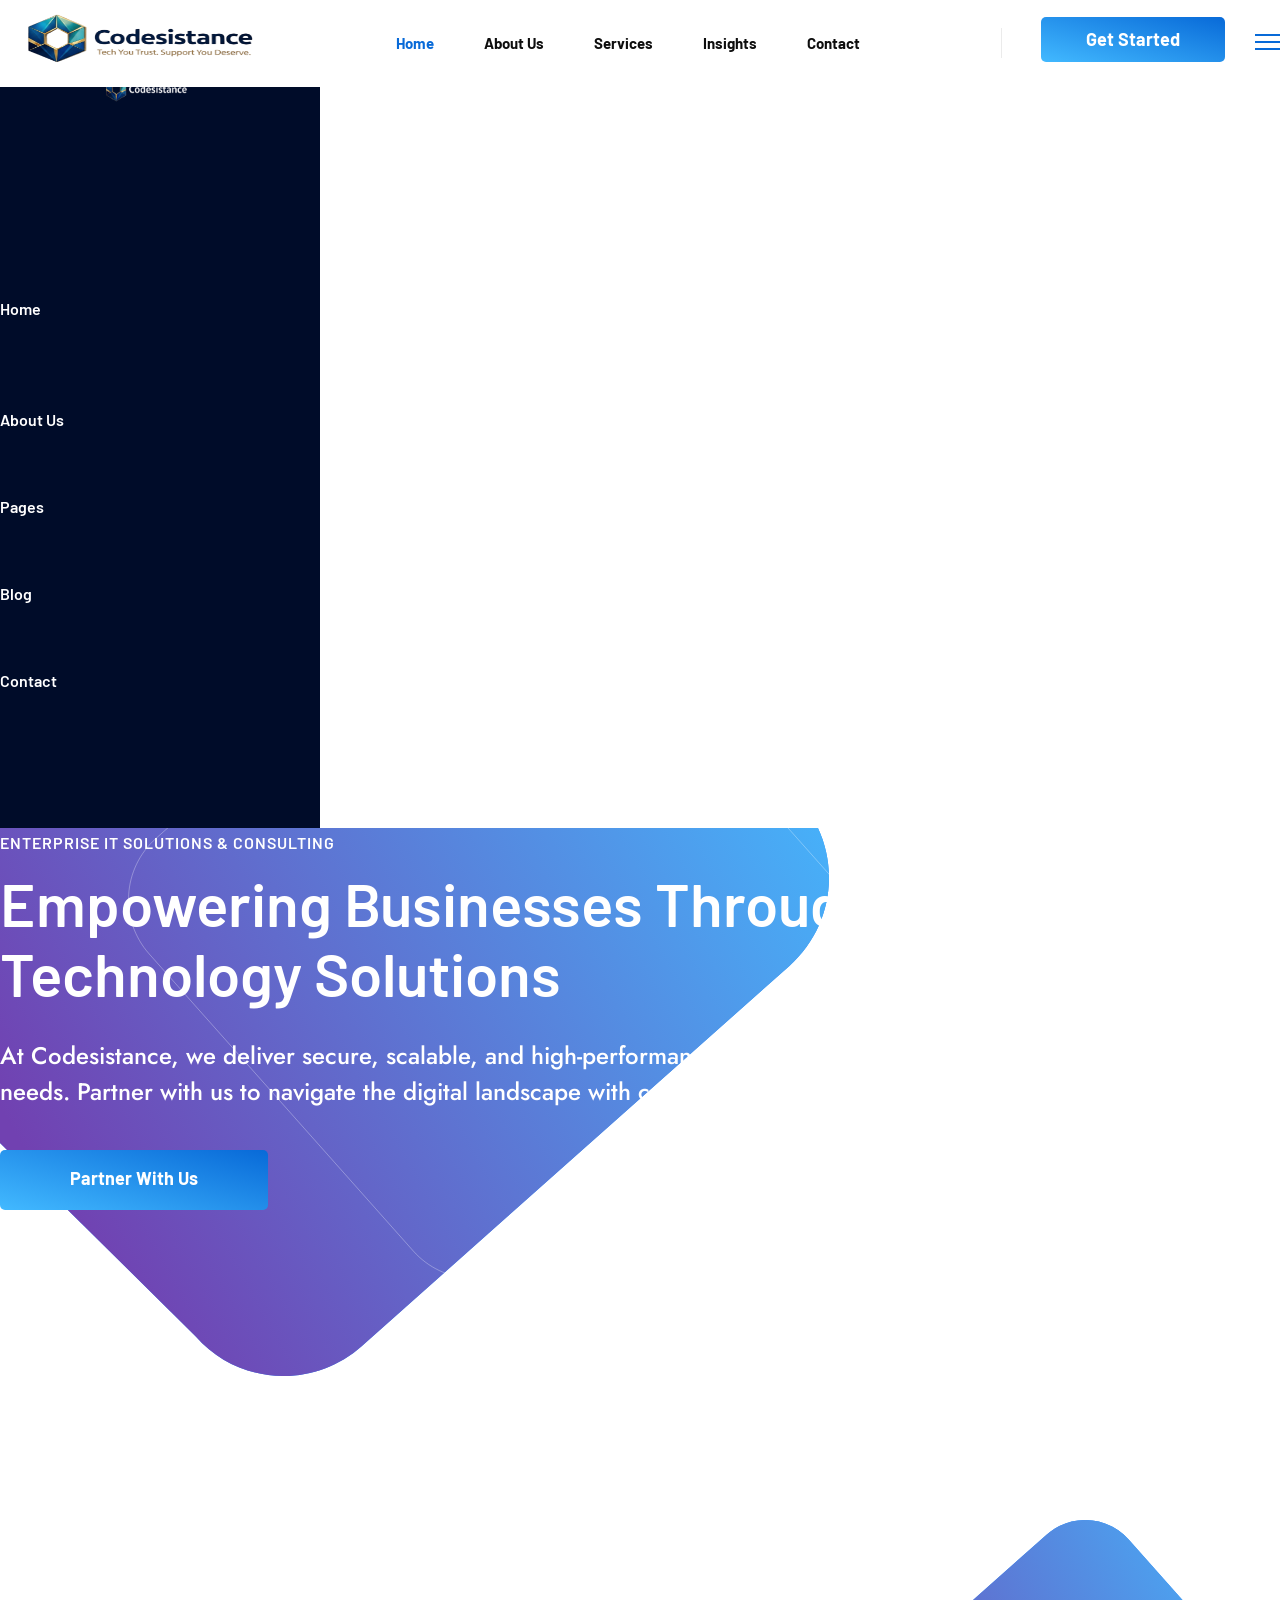
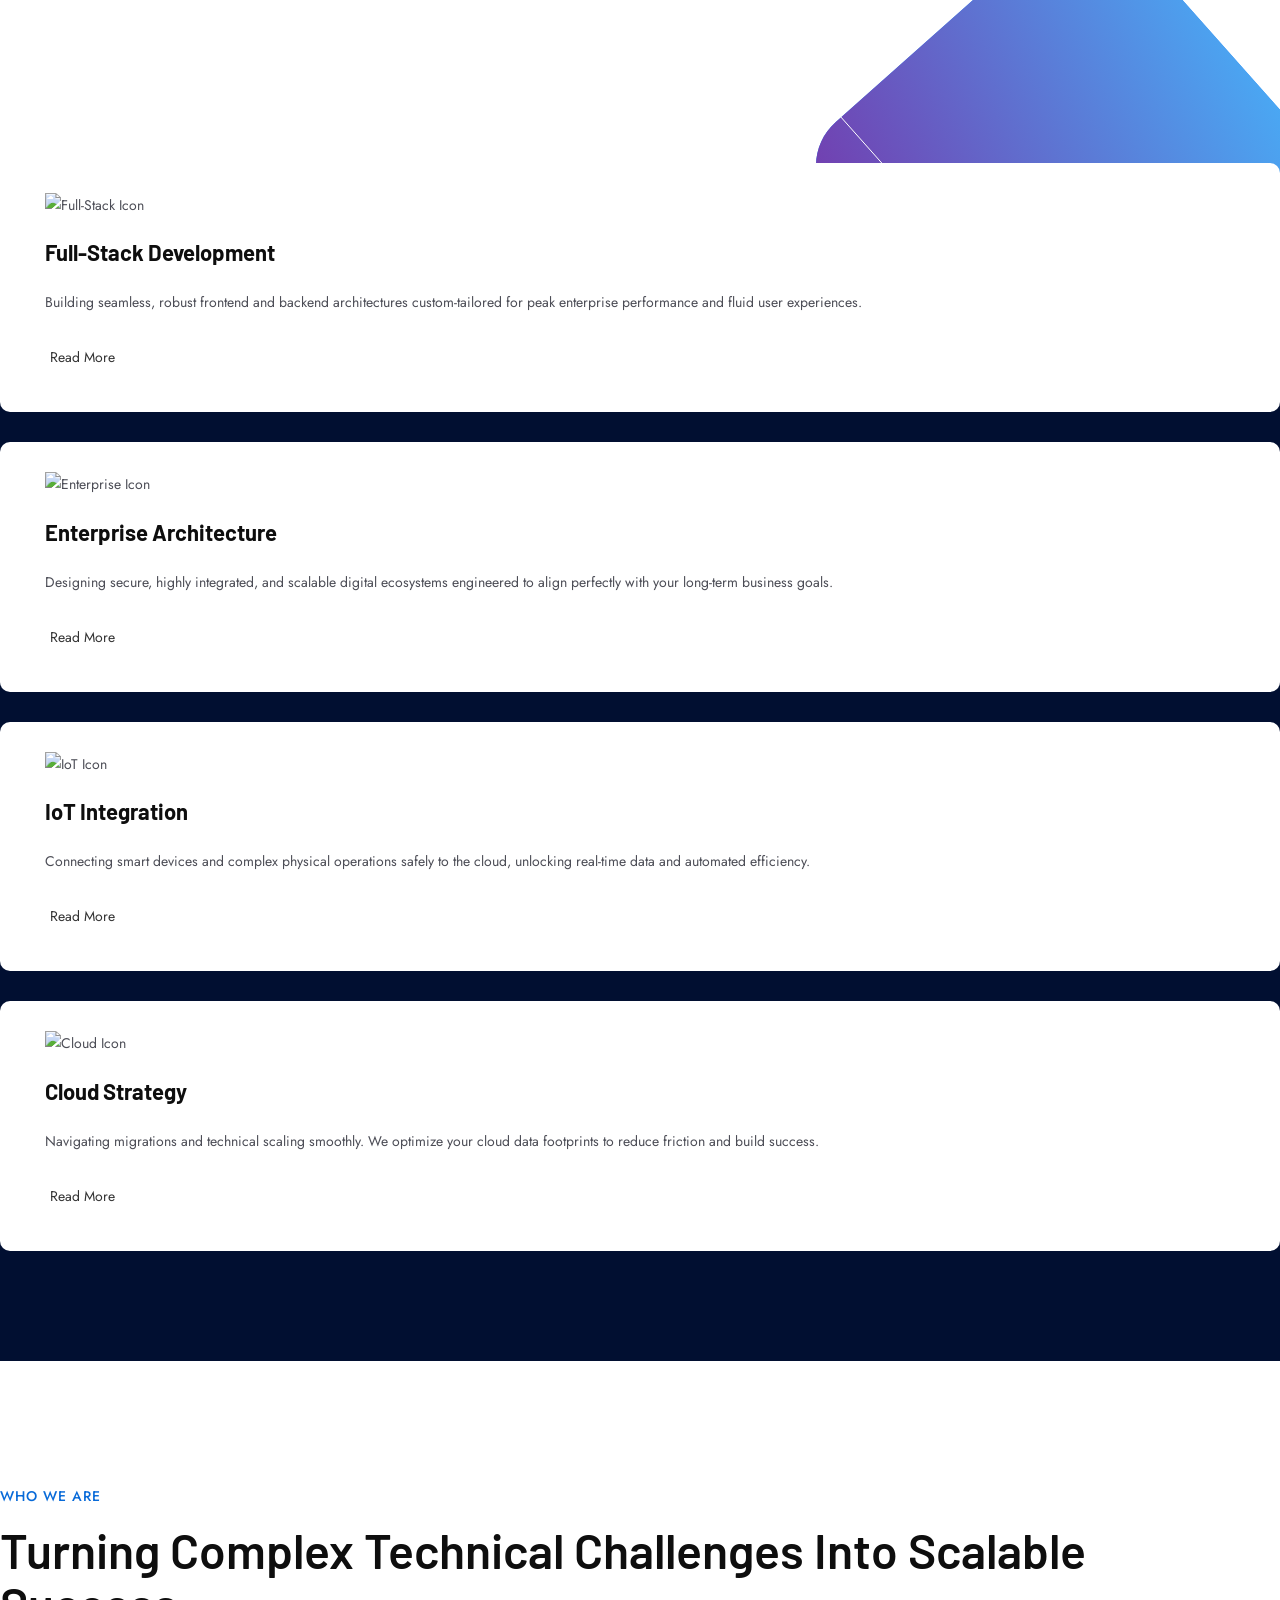
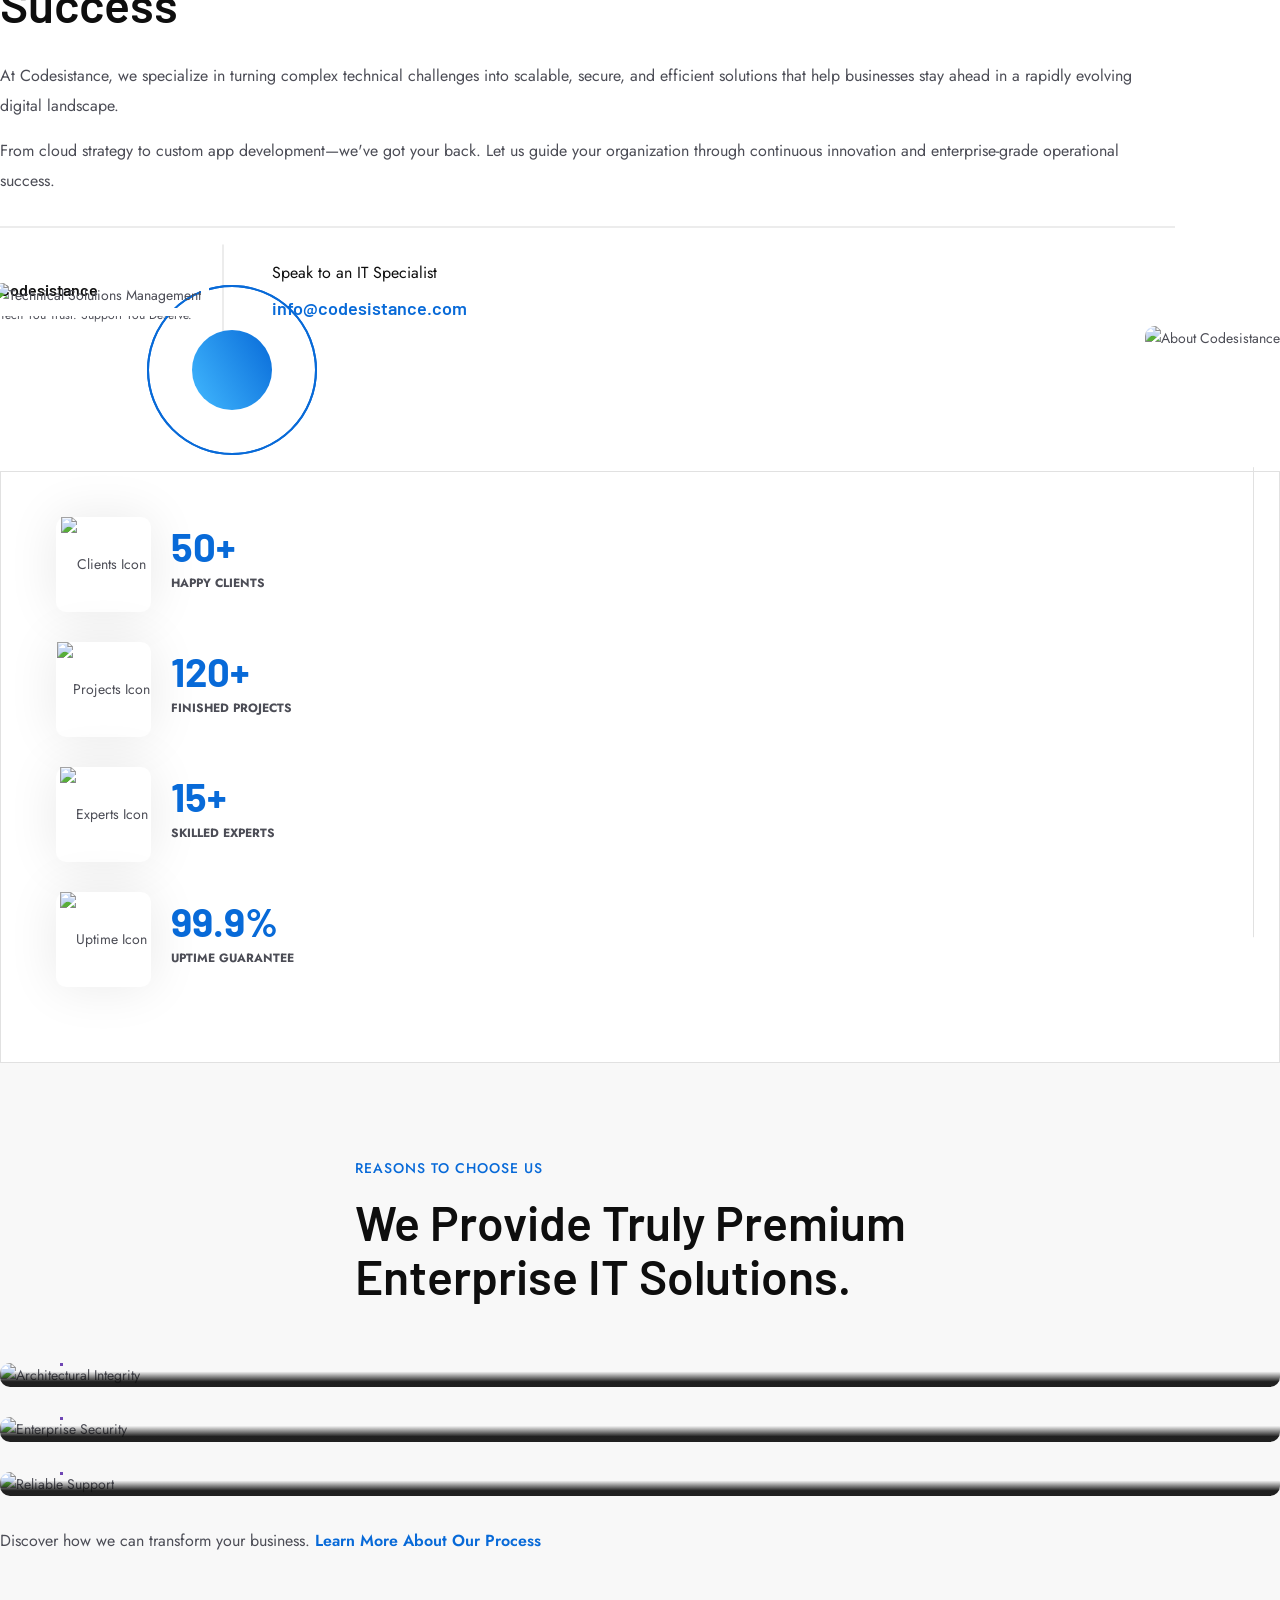
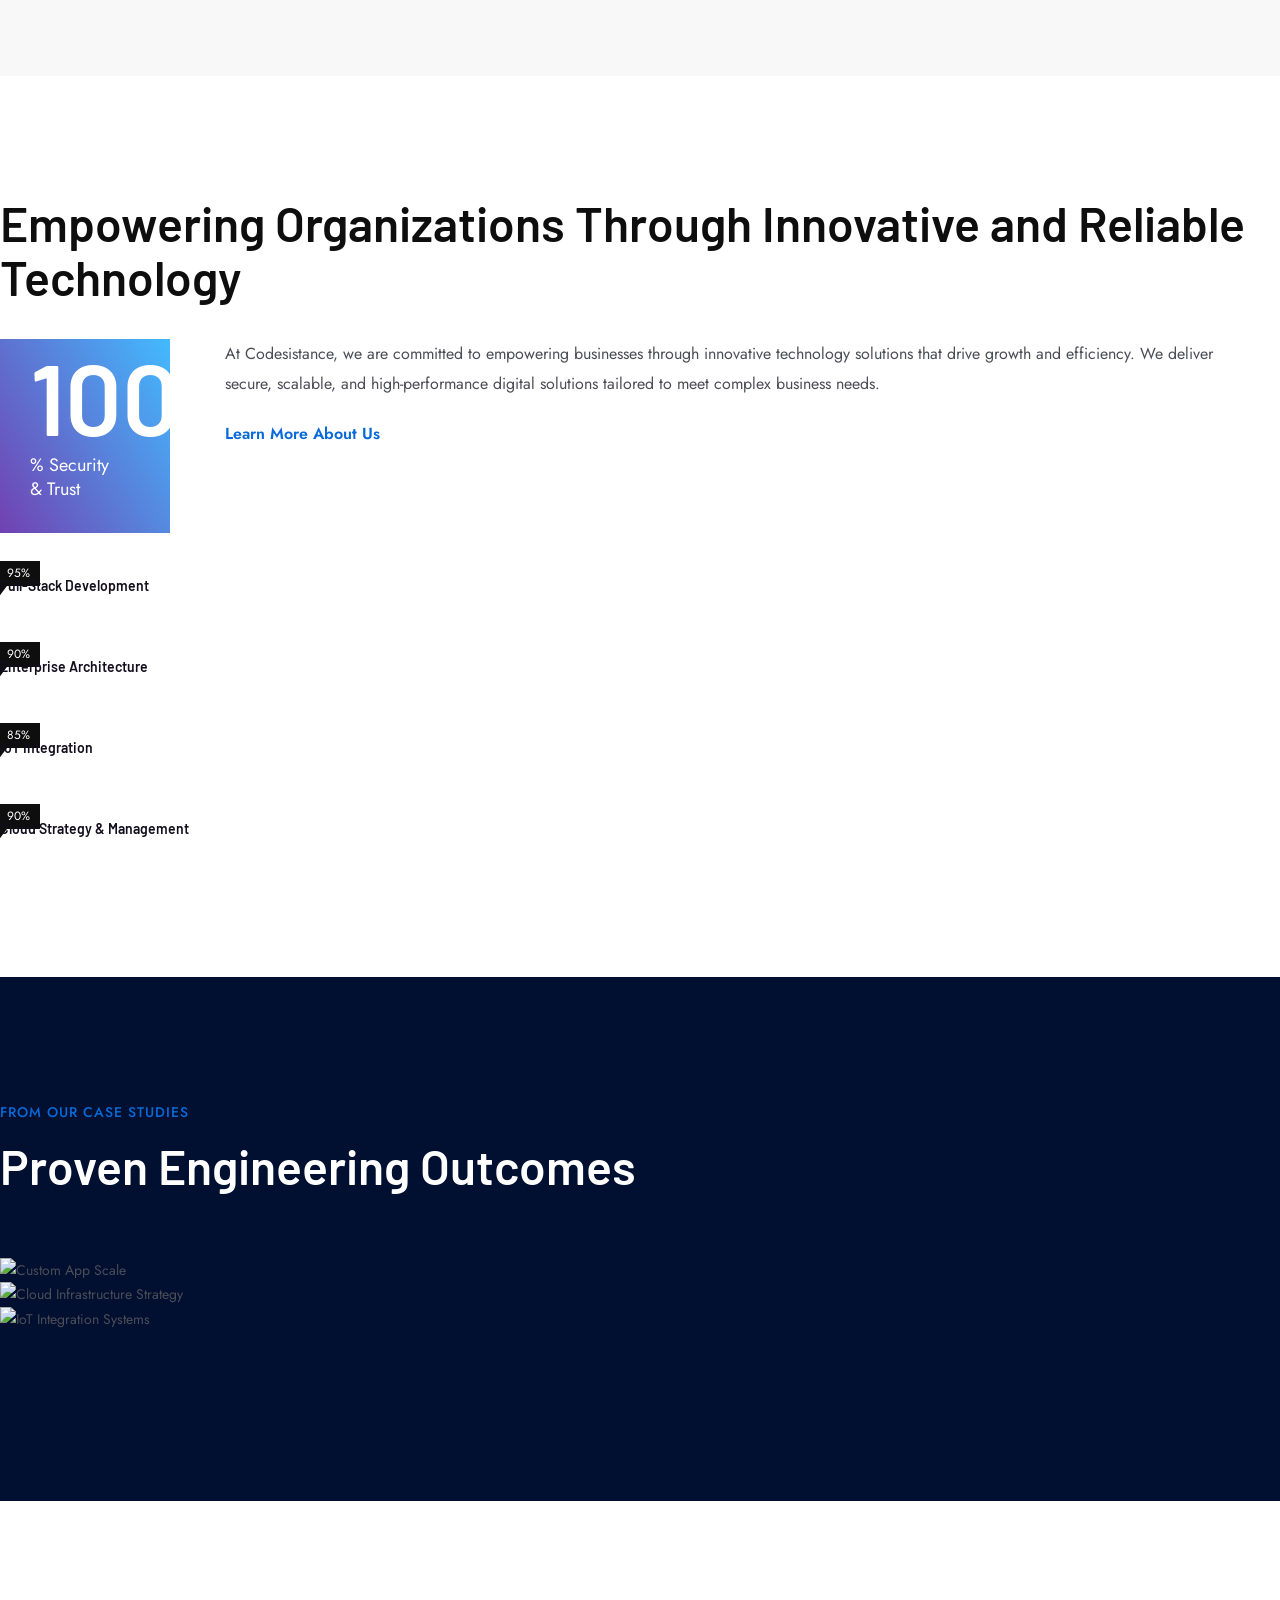
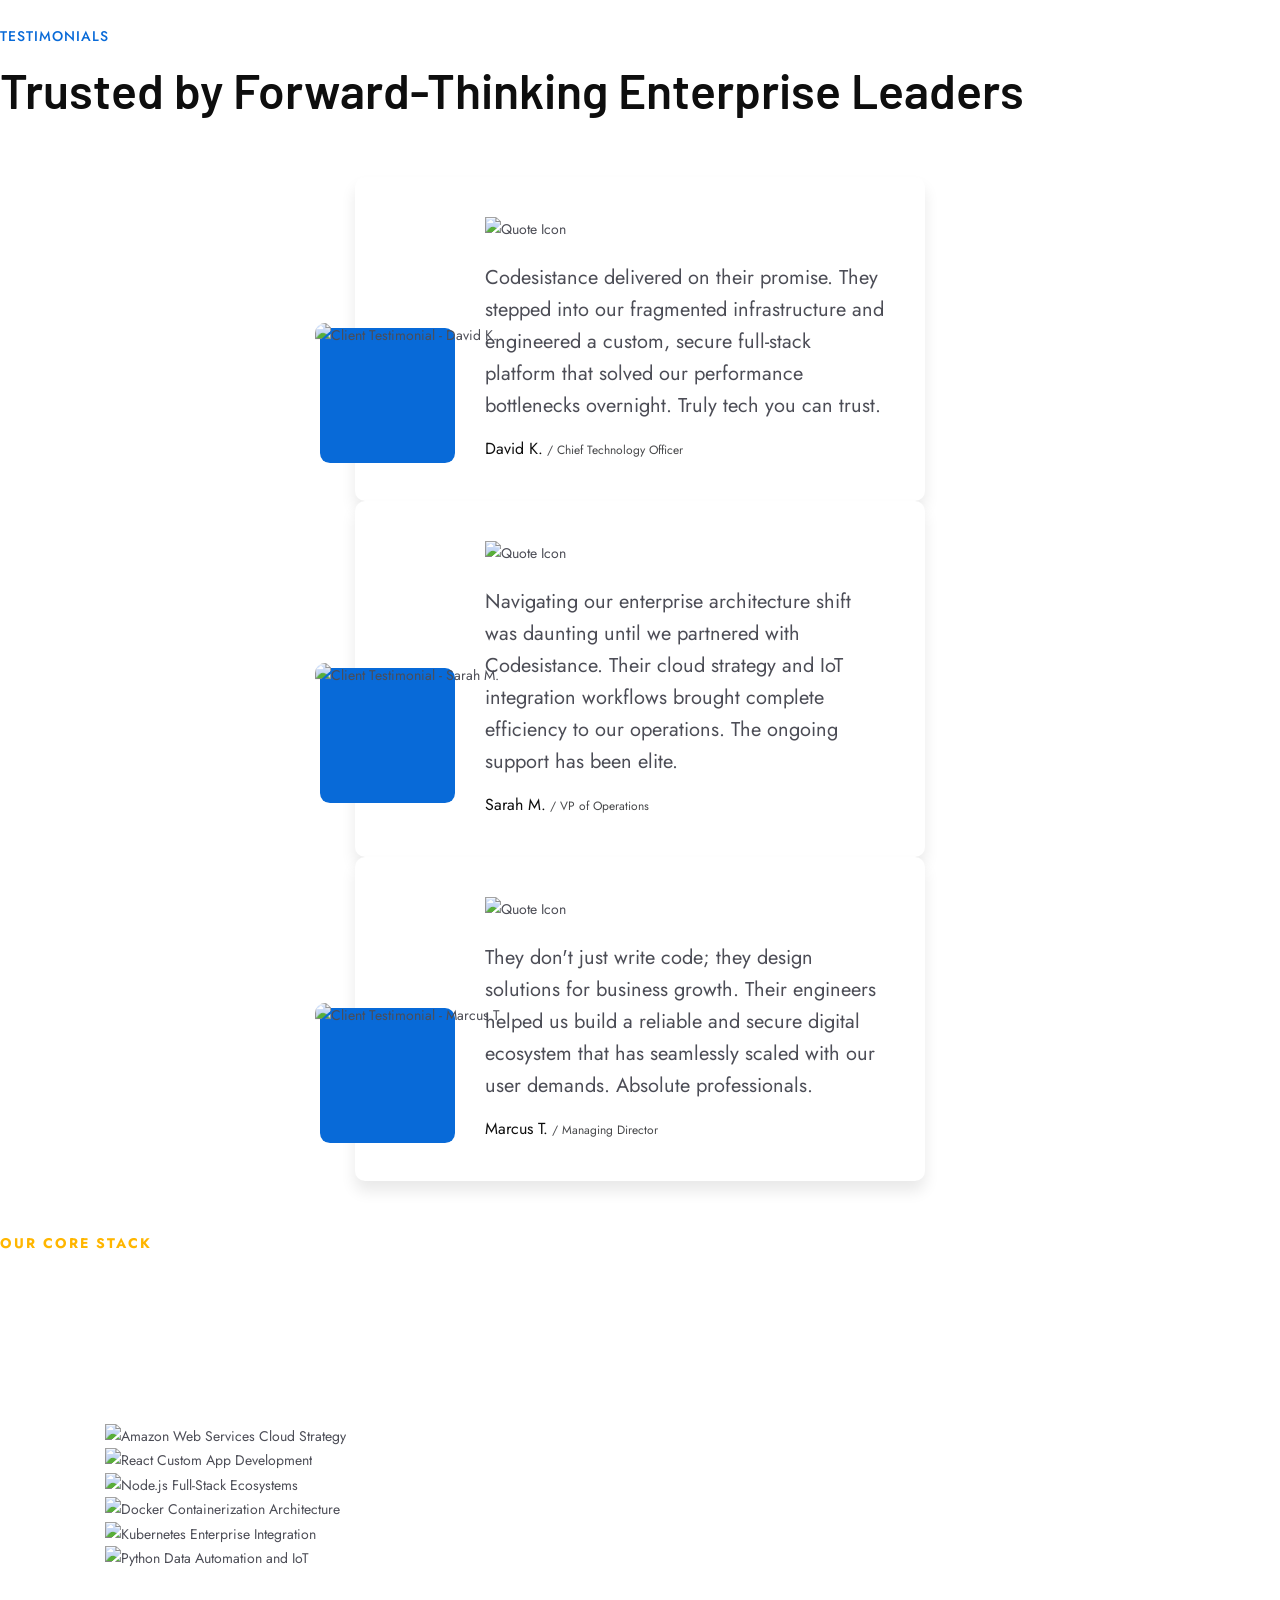
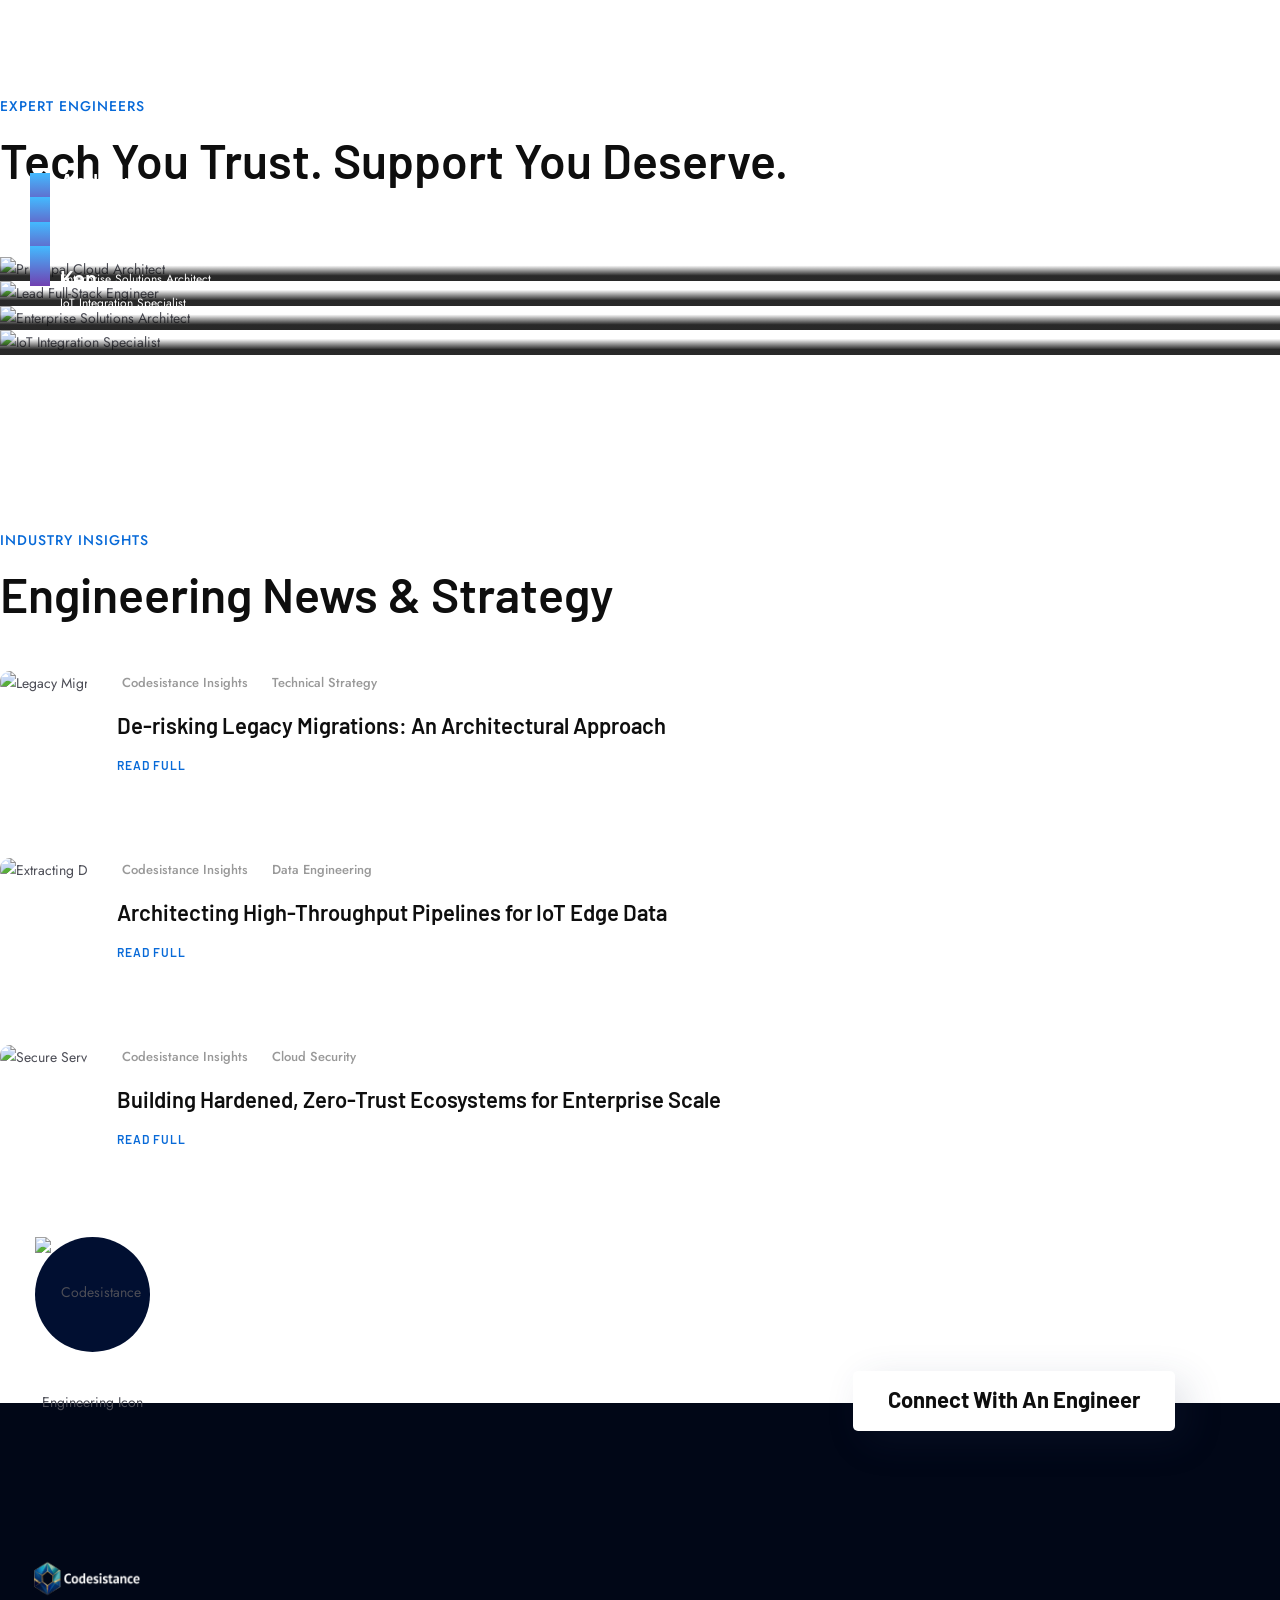
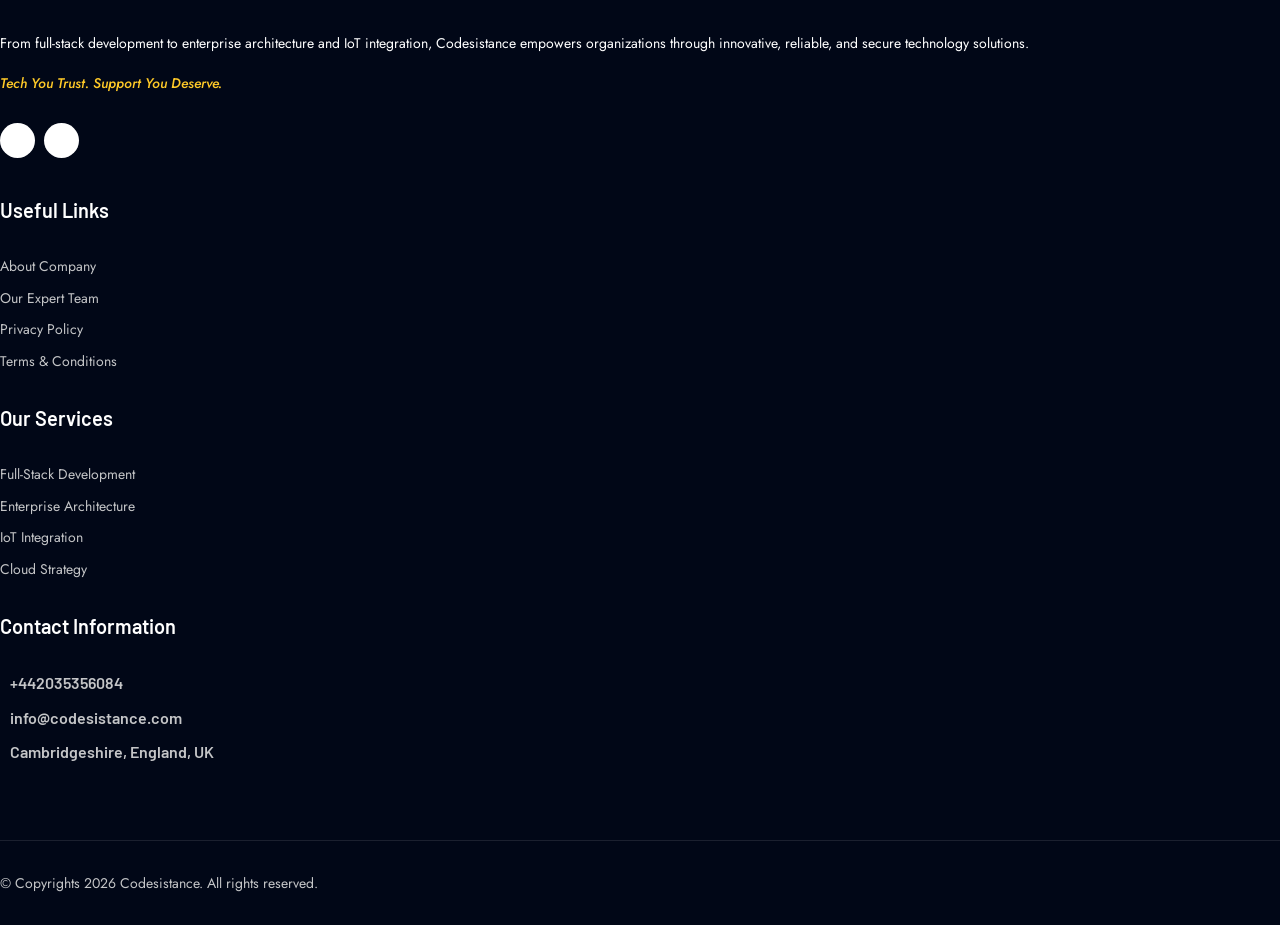
==== index.html @ aa9cddfb "Update index.html" ====
<!doctype html>
<html class="no-js" lang="en">

<head>
    <meta charset="utf-8">
    <meta http-equiv="x-ua-compatible" content="ie=edge">
    <title>Codesistance | Tech You Trust. Support You Deserve.</title>
    <meta name="robots" content="noindex, follow" />
    <meta name="description" content="">
    <meta name="viewport" content="width=device-width, initial-scale=1, shrink-to-fit=no">
    <!-- Favicon -->
    <link rel="shortcut icon" type="image/x-icon" href="assets/images/favicon.png">

    <!-- CSS
	============================================ -->

    <!-- Icon Font CSS -->
    <link rel="stylesheet" href="assets/css/plugins/all.min.css">
    <link rel="stylesheet" href="assets/css/plugins/flaticon.css">

    <!-- Plugins CSS -->
    <link rel="stylesheet" href="assets/css/plugins/bootstrap.min.css">
    <link rel="stylesheet" href="assets/css/plugins/swiper-bundle.min.css">
    <link rel="stylesheet" href="assets/css/plugins/aos.css">
    <link rel="stylesheet" href="assets/css/plugins/magnific-popup.css">

    <!-- Main Style CSS -->
    <link rel="stylesheet" href="assets/css/style.css">


    <!--====== Use the minified version files listed below for better performance and remove the files listed above ======-->
    <!-- <link rel="stylesheet" href="assets/css/vendor/plugins.min.css">
    <link rel="stylesheet" href="assets/css/style.min.css"> -->
<style>
        /* Force the core browser viewport to stay completely unlocked */
        html, body {
            overflow-y: auto !important;
            overflow-x: hidden !important;
            height: auto !important;
        }

        /* Prevent broken background overlay layers from freezing mouse scrolling */
        .offcanvas-backdrop, 
        .modal-backdrop {
            display: none !important;
            visibility: hidden !important;
            pointer-events: none !important;
        }
    </style>
	<style>
/* Codesistance Logo Fix */
.header-logo img,
.header-logo a img {
    width: 280px !important;
    max-width: none !important;
    height: auto !important;
    max-height: 60px !important;
}
</style>
</head>
</head>

<body>

    <div class="main-wrapper">

        <div id="header" class="section header-section">
            <div class="container">

                <div class="header-wrap">

                    <div class="header-logo">
                        <a href="index.html">
                            <img src="assets/images/logo.png" alt="Codesistance Logo">
                        </a>
                    </div>

                    <div class="header-menu d-none d-lg-block">
                        <ul class="main-menu">
                            <li class="active-menu">
                                <a href="index.html">Home</a>
                            </li>
                            <li>
                                <a href="about.html">About Us</a>
                            </li>
                            <li><a href="service.html">Services</a>
                                <ul class="sub-menu">
                                    <li><a href="full-stack.html">Full-Stack Development</a></li>
                                    <li><a href="architecture.html">Enterprise Architecture</a></li>
                                    <li><a href="iot.html">IoT Integration</a></li>
                                    <li><a href="cloud.html">Cloud Strategy</a></li>
                                </ul>
                            </li>
                            <li><a href="blog.html">Insights</a></li>
                            <li><a href="contact.html">Contact</a></li>
                        </ul>
                    </div>

                    <div class="header-meta">
                        <div class="header-search">
                            <a class="search-btn" href="#"><i class="flaticon-loupe"></i></a>
                            <div class="search-wrap">
                                <div class="search-inner">
                                    <i id="search-close" class="flaticon-close search-close"></i>
                                    <div class="search-cell">
                                        <form action="#">
                                            <div class="search-field-holder">
                                                <input class="main-search-input" type="search" placeholder="Search insights, services...">
                                            </div>
                                        </form>
                                    </div>
                                </div>
                            </div>
                        </div>

                        <div class="header-btn d-none d-xl-block">
                            <a class="btn" href="contact.html">Get Started</a>
                        </div>
                        
                        <div class="header-toggle d-lg-none">
                            <button data-bs-toggle="offcanvas" data-bs-target="#offcanvasExample">
                                <span></span>
                                <span></span>
                                <span></span>
                            </button>
                        </div>
                    </div>

                </div>
                </div>
        </div>
        <!-- Header End -->

        <!-- Offcanvas Start-->
        <div class="offcanvas offcanvas-start" id="offcanvasExample">
            <div class="offcanvas-header">
                <!-- Offcanvas Logo Start -->
                <div class="offcanvas-logo">
                    <a href="index.html"><img src="assets/images/logo-white.png" alt=""></a>
                </div>
                <!-- Offcanvas Logo End -->
                <button type="button" class="close-btn" data-bs-dismiss="offcanvas"><i class="flaticon-close"></i></button>
            </div>

            <!-- Offcanvas Body Start -->
            <div class="offcanvas-body">
                <div class="offcanvas-menu">
                    <ul class="main-menu">
                        <li class="active-menu">
                            <a href="index.html">Home</a>
                            <ul class="sub-menu">
                                <li class="active"><a href="index.html">Home Main</a></li>
                                <li><a href="index-2.html">AI Solutions</a></li>
                                <li><a href="index-3.html">Cyber Security</a></li>
                                <li><a href="index-4.html">IT Solutions</a></li>
                                <li><a href="index-5.html">Software Company</a></li>
                                <li><a href="index-6.html">IT Agency</a></li>
                            </ul>
                        </li>
                        <li>
                            <a href="about.html">About Us</a>
                        </li>
                        <li><a href="#">Pages</a>
                            <ul class="sub-menu">
                                <li><a href="team.html">Our Team</a></li>
                                <li><a href="service.html">Service</a></li>
                                <li><a href="choose-us.html">Why Choose Us</a></li>
                                <li><a href="testimonial.html">Testimonial</a></li>
                                <li><a href="pricing.html">Pricing</a></li>
                                <li><a href="login-register.html">Login & Register</a></li>
                            </ul>
                        </li>
                        <li><a href="#">Blog</a>
                            <ul class="sub-menu">
                                <li><a href="blog.html">Blog Grid</a></li>
                                <li><a href="blog-standard.html">Blog List</a></li>
                                    <li><a href="blog-details.html">Blog Single</a></li>
                            </ul>
                        </li>
                        <li><a href="contact.html">Contact</a></li>
                    </ul>
                </div>
            </div>
            <!-- Offcanvas Body End -->
        </div>
        <!-- Offcanvas End -->

        <!-- Hero Start -->
        <div class="section techwix-hero-section-03 d-flex align-items-center" style="background-image: url(assets/images/hero-bg3.jpg);">
            <div class="shape-1">
                <svg xmlns="http://www.w3.org/2000/svg" width="944px" height="894px">
                    <defs>
                        <linearGradient id="PSgrad_0" x1="88.295%" x2="0%" y1="0%" y2="46.947%">
                            <stop offset="0%" stop-color="rgb(67,186,255)" stop-opacity="1" />
                            <stop offset="100%" stop-color="rgb(113,65,177)" stop-opacity="1" />
                        </linearGradient>

                    </defs>
                    <path fill-rule="evenodd" fill="rgb(43, 142, 254)" d="M39.612,410.76 L467.344,29.823 C516.51,-13.476 590.638,-9.94 633.939,39.612 L914.192,317.344 C957.492,366.50 953.109,440.638 904.402,483.939 L476.671,864.191 C427.964,907.492 353.376,903.109 310.76,854.402 L29.823,576.670 C-13.477,527.963 -9.94,453.376 39.612,410.76 Z" />
                    <path fill="url(#PSgrad_0)" d="M39.612,410.76 L467.344,29.823 C516.51,-13.476 590.638,-9.94 633.939,39.612 L914.192,317.344 C957.492,366.50 953.109,440.638 904.402,483.939 L476.671,864.191 C427.964,907.492 353.376,903.109 310.76,854.402 L29.823,576.670 C-13.477,527.963 -9.94,453.376 39.612,410.76 Z" />
                </svg>
            </div>
            <div class="shape-2">
                <svg xmlns="http://www.w3.org/2000/svg" width="726.5px" height="726.5px">
                    <path fill-rule="evenodd" stroke="rgb(255, 255, 255)" stroke-width="1px" stroke-linecap="butt" stroke-linejoin="miter" opacity="0.302" fill="none" d="M28.14,285.269 L325.37,21.216 C358.860,-8.852 410.655,-5.808 440.723,28.14 L704.777,325.37 C734.846,358.860 731.802,410.654 697.979,440.723 L400.956,704.777 C367.133,734.845 315.338,731.802 285.269,697.979 L21.216,400.955 C-8.852,367.132 -5.808,315.337 28.14,285.269 Z" />
                </svg>
            </div>
            <div class="shape-3">
                <svg xmlns="http://www.w3.org/2000/svg" width="515px" height="515px">
                    <defs>
                        <linearGradient id="PSgrad_0" x1="0%" x2="89.879%" y1="0%" y2="43.837%">
                            <stop offset="0%" stop-color="rgb(67,186,255)" stop-opacity="1" />
                            <stop offset="100%" stop-color="rgb(113,65,177)" stop-opacity="1" />
                        </linearGradient>

                    </defs>
                    <path fill-rule="evenodd" fill="rgb(43, 142, 254)" d="M19.529,202.281 L230.531,14.699 C254.559,-6.660 291.353,-4.498 312.714,19.529 L500.295,230.531 C521.656,254.559 519.493,291.353 495.466,312.714 L284.463,500.295 C260.436,521.656 223.641,519.493 202.281,495.466 L14.699,284.463 C-6.660,260.435 -4.498,223.641 19.529,202.281 Z" />
                    <path fill="url(#PSgrad_0)" d="M19.529,202.281 L230.531,14.699 C254.559,-6.660 291.353,-4.498 312.714,19.529 L500.295,230.531 C521.656,254.559 519.493,291.353 495.466,312.714 L284.463,500.295 C260.436,521.656 223.641,519.493 202.281,495.466 L14.699,284.463 C-6.660,260.435 -4.498,223.641 19.529,202.281 Z" />
                </svg>
            </div>
            <div class="shape-4">
                <svg xmlns="http://www.w3.org/2000/svg" width="972.5px" height="970.5px">
                    <path fill-rule="evenodd" stroke="rgb(255, 255, 255)" stroke-width="1px" stroke-linecap="butt" stroke-linejoin="miter" fill="none" d="M38.245,381.103 L435.258,28.158 C480.467,-12.32 549.697,-7.964 589.888,37.244 L942.832,434.257 C983.23,479.466 978.955,548.697 933.746,588.888 L536.733,941.832 C491.524,982.23 422.293,977.955 382.103,932.746 L29.158,535.733 C-11.32,490.524 -6.963,421.293 38.245,381.103 Z" />
                </svg>
            </div>
            <div class="container">
                <div class="row align-items-center">
                    <div class="col-lg-6">
                        <!-- Hero Content Start -->
                        <div class="hero-content">
                            <h3 class="sub-title" data-aos-delay="600" data-aos="fade-up">Enterprise IT Solutions & Consulting</h3>
                            <h2 class="title" data-aos="fade-up" data-aos-delay="800">Empowering Businesses Through Innovative Technology Solutions</h2>
                            <p data-aos="fade-up" data-aos-delay="900">At Codesistance, we deliver secure, scalable, and high-performance digital solutions tailored to meet complex business needs. Partner with us to navigate the digital landscape with confidence.</p>
                            <div class="hero-btn" data-aos="fade-up" data-aos-delay="1000">
                                <a class="btn" href="about.html">Partner With Us</a>
                            </div>
                        </div>
                        </div>
                </div>
            </div>
        </div>
        ```
        <!-- Hero End -->

        <!-- Service Start -->
        <div class="section techwix-service-section-03" style="background-image: url(assets/images/bg/service-bg3.jpg);">

            <div class="container">

                <div class="service-wrap-03">

                    <div class="row">

                        <div class="col-xl-3 col-md-6">

                            <div class="service-item-03">

                                <div class="service-img">

                                    <img src="assets/images/ser-icon9.png" alt="Full-Stack Icon">

                                </div>

                                <div class="service-content">

                                    <h3 class="title"><a href="service.html">Full-Stack Development</a></h3>

                                    <p>Building seamless, robust frontend and backend architectures custom-tailored for peak enterprise performance and fluid user experiences.</p>

                                    <div class="read-more">

                                        <a href="service.html"><i class="fas fa-plus"></i> Read More</a>

                                    </div>

                                </div>

                            </div>

                            </div>

                        <div class="col-xl-3 col-md-6">

                            <div class="service-item-03">

                                <div class="service-img">

                                    <img src="assets/images/ser-icon10.png" alt="Enterprise Icon">

                                </div>

                                <div class="service-content">

                                    <h3 class="title"><a href="service.html">Enterprise Architecture</a></h3>

                                    <p>Designing secure, highly integrated, and scalable digital ecosystems engineered to align perfectly with your long-term business goals.</p>

                                    <div class="read-more">

                                        <a href="service.html"><i class="fas fa-plus"></i> Read More</a>

                                    </div>

                                </div>

                            </div>

                            </div>

                        <div class="col-xl-3 col-md-6">

                            <div class="service-item-03">

                                <div class="service-img">

                                    <img src="assets/images/ser-icon11.png" alt="IoT Icon">

                                </div>

                                <div class="service-content">

                                    <h3 class="title"><a href="service.html">IoT Integration</a></h3>

                                    <p>Connecting smart devices and complex physical operations safely to the cloud, unlocking real-time data and automated efficiency.</p>

                                    <div class="read-more">

                                        <a href="service.html"><i class="fas fa-plus"></i> Read More</a>

                                    </div>

                                </div>

                            </div>

                            </div>

                        <div class="col-xl-3 col-md-6">

                            <div class="service-item-03">

                                <div class="service-img">

                                    <img src="assets/images/ser-icon12.png" alt="Cloud Icon">

                                </div>

                                <div class="service-content">

                                    <h3 class="title"><a href="service.html">Cloud Strategy</a></h3>

                                    <p>Navigating migrations and technical scaling smoothly. We optimize your cloud data footprints to reduce friction and build success.</p>

                                    <div class="read-more">

                                        <a href="service.html"><i class="fas fa-plus"></i> Read More</a>

                                    </div>

                                </div>

                            </div>

                            </div>

                    </div>

                </div>

                </div>

        </div>


        <!-- Service End -->

        <!-- About Start -->
        <div class="section techwix-about-section-04 section-padding">
            <div class="shape-1"></div>
            <div class="container">
                <div class="about-wrap">
                    <div class="row">
                        <div class="col-lg-6">
                            <div class="about-content-wrap">
                                <div class="section-title">
                                    <h3 class="sub-title">Who we are</h3>
                                    <h2 class="title">Turning Complex Technical Challenges Into Scalable Success</h2>
                                </div>
                                <p class="text">At Codesistance, we specialize in turning complex technical challenges into scalable, secure, and efficient solutions that help businesses stay ahead in a rapidly evolving digital landscape.</p>
                                <p class="text" style="margin-top: 15px;">From cloud strategy to custom app development—we've got your back. Let us guide your organization through continuous innovation and enterprise-grade operational success.</p>
                                <div class="about-author-info-wrap">
                                    <div class="about-author">
                                        <h3 class="name" style="margin-left: 0; padding-left: 0;">Codesistance</h3>
                                        <span class="designation">Tech You Trust. Support You Deserve.</span>
                                    </div>
                                    <div class="about-info">
                                        <p>Speak to an IT Specialist</p>
                                        <h3 class="number"><a href="mailto:info@codesistance.com" style="color: inherit; font-size: 18px;">info@codesistance.com</a></h3>
                                    </div>
                                </div>
                                </div>
                            </div>
                        <div class="col-lg-6">
                            <div class="about-img-wrap">
                                <div class="play-btn-02">
                                    <a class="popup-video" href="https://www.youtube.com/watch?time_continue=3&v=_X0eYtY8T_U"><i class="fas fa-play"></i></a>
                                </div>
                                <div class="about-img about-img-big">
                                    <img src="assets/images/about-big2.jpg" alt="About Codesistance">
                                </div>
                                <div class="about-img about-img-sm">
                                    <img src="assets/images/about-sm2.jpg" alt="Technical Solutions Management">
                                </div>
                            </div>
                            </div>
                    </div>
                </div>
                </div>
        </div>
        <!-- About End -->

        <!-- Counter Start -->
        <div class="section techwix-counter-section-02">
            <div class="container">
                <div class="counter-wrap">
                    <div class="row">
                        <div class="col-xl-3 col-md-6">
                            <div class="single-counter">
                                <div class="counter-img">
                                    <img src="assets/images/counter-1.png" alt="Clients Icon">
                                </div>
                                <div class="counter-content">
                                    <span class="counter">50</span><span class="counter-sign">+</span>
                                    <p>Happy Clients</p>
                                </div>
                            </div>
                            </div>
                        <div class="col-xl-3 col-md-6">
                            <div class="single-counter">
                                <div class="counter-img">
                                    <img src="assets/images/counter-2.png" alt="Projects Icon">
                                </div>
                                <div class="counter-content">
                                    <span class="counter">120</span><span class="counter-sign">+</span>
                                    <p>Finished Projects</p>
                                </div>
                            </div>
                            </div>
                        <div class="col-xl-3 col-md-6">
                            <div class="single-counter">
                                <div class="counter-img">
                                    <img src="assets/images/counter-3.png" alt="Experts Icon">
                                </div>
                                <div class="counter-content">
                                    <span class="counter">15</span><span class="counter-sign">+</span>
                                    <p>Skilled Experts</p>
                                </div>
                            </div>
                            </div>
                        <div class="col-xl-3 col-md-6">
                            <div class="single-counter single-counter-4">
                                <div class="counter-img">
                                    <img src="assets/images/counter-1.png" alt="Uptime Icon">
                                </div>
                                <div class="counter-content">
                                    <span class="counter">99.9</span><span class="counter-sign">%</span>
                                    <p>Uptime Guarantee</p>
                                </div>
                            </div>
                            </div>
                    </div>
                </div>
            </div>
        </div>
        <!-- Counter End -->

        <!-- Choose Us Start -->
      <div class="section techwix-choose-us-section section-padding" style="background-image: url(assets/images/bg/choose-us-bg.jpg);">
            <div class="container">
                <div class="choose-us-wrap">
                    <div class="section-title text-center">
                        <h3 class="sub-title">REASONS TO CHOOSE US</h3>
                        <h2 class="title">We Provide Truly Premium Enterprise IT Solutions.</h2>
                    </div>
                    <div class="choose-us-content-wrap">
                        <div class="row">
                            <div class="col-lg-4 col-md-6">
                                <div class="choose-us-item">
                                    <div class="choose-us-img">
                                        <a href="choose-us.html"><img src="assets/images/choose-us1.jpg" alt="Architectural Integrity"></a>
                                        <div class="choose-us-content">
                                            <h3 class="title">Architectural Integrity</h3>
                                            <p>We design clean, maintainable systems from day one. Our full-stack development and enterprise blueprints are built to scale alongside your operations seamlessly.</p>
                                        </div>
                                    </div>
                                </div>
                                </div>
                            <div class="col-lg-4 col-md-6">
                                <div class="choose-us-item">
                                    <div class="choose-us-img">
                                        <a href="choose-us.html"><img src="assets/images/choose-us2.jpg" alt="Enterprise Security"></a>
                                        <div class="choose-us-content">
                                            <h3 class="title">Enterprise-Grade Security</h3>
                                            <p>Data integrity is core to our approach. From deep cloud strategies to physical IoT device integrations, your company’s assets are hardened against vulnerabilities.</p>
                                        </div>
                                    </div>
                                </div>
                                </div>
                            <div class="col-lg-4 col-md-6">
                                <div class="choose-us-item">
                                    <div class="choose-us-img">
                                        <a href="choose-us.html"><img src="assets/images/choose-us3.jpg" alt="Reliable Support"></a>
                                        <div class="choose-us-content">
                                            <h3 class="title">Tech You Trust</h3>
                                            <p>We eliminate technical friction. Our specialists provide proactive consulting and optimization, delivering the continuous support and stability your business deserves.</p>
                                        </div>
                                    </div>
                                </div>
                                </div>
                        </div>
                        <div class="row">
                            <div class="col-lg-12">
                                <div class="more-choose-content text-center">
                                    <p>Discover how we can transform your business. <a href="about.html">Learn More About Our Process <i class="fas fa-long-arrow-alt-right"></i></a> </p>
                                </div>
                            </div>
                        </div>
                    </div>
                </div>
                </div>
        </div>
        <!-- Choose Us End -->

        <!-- Skill Start -->
       <div class="section techwix-skill-section-02 section-padding">
            <div class="container">
                <div class="skill-wrap">
                    <div class="row">
                        <div class="col-lg-6">
                            <div class="skill-left">
                                <div class="section-title">
                                    <h2 class="title">Empowering Organizations Through Innovative and Reliable Technology</h2>
                                </div>
                                <div class="experience-wrap">
                                    <div class="experience">
                                        <h2 class="number">100</h2>
                                        <span>% Security <br> & Trust</span>
                                    </div>
                                    <div class="experience-text">
                                        <p>At Codesistance, we are committed to empowering businesses through innovative technology solutions that drive growth and efficiency. We deliver secure, scalable, and high-performance digital solutions tailored to meet complex business needs.</p>
                                        <a class="learn-more" href="about.html">Learn More About Us <i class="fas fa-long-arrow-alt-right"></i></a>
                                    </div>
                                </div>
                            </div>
                            </div>
                        <div class="col-lg-6">
                            <div class="skill-right">
                                <div class="counter-bar">
                                    <div class="skill-item">
                                        <span class="title">Full-Stack Development</span>
                                        <div class="skill-bar">
                                            <div class="bar-inner">
                                                <div class="bar progress-line color-1" data-width="95">
                                                    <span class="skill-percent"><span class="counter">95</span>%</span>
                                                </div>
                                            </div>
                                        </div>
                                    </div>
                                    <div class="skill-item">
                                        <span class="title">Enterprise Architecture</span>
                                        <div class="skill-bar">
                                            <div class="bar-inner">
                                                <div class="bar progress-line color-1" data-width="90">
                                                    <span class="skill-percent"><span class="counter">90</span>%</span>
                                                </div>
                                            </div>
                                        </div>
                                    </div>
                                    <div class="skill-item">
                                        <span class="title">IoT Integration</span>
                                        <div class="skill-bar">
                                            <div class="bar-inner">
                                                <div class="bar progress-line color-1" data-width="85">
                                                    <span class="skill-percent"><span class="counter">85</span>%</span>
                                                </div>
                                            </div>
                                        </div>
                                    </div>
                                    <div class="skill-item">
                                        <span class="title">Cloud Strategy & Management</span>
                                        <div class="skill-bar">
                                            <div class="bar-inner">
                                                <div class="bar progress-line color-1" data-width="90">
                                                    <span class="skill-percent"><span class="counter">90</span>%</span>
                                                </div>
                                            </div>
                                        </div>
                                    </div>
                                    </div>
                            </div>
                            </div>
                    </div>
                </div>
            </div>
        </div>
        <!-- Skill End -->

        <!-- Case Study Start -->
       <div class="section techwix-case-study-section-02 section-padding" style="background-image: url(assets/images/bg/case-study-bg.jpg);">
            <div class="container">
                <div class="case-study-wrap">
                    <div class="section-title text-center">
                        <h3 class="sub-title">From our Case studies</h3>
                        <h2 class="title white">Proven Engineering Outcomes</h2>
                    </div>
                </div>
            </div>
            <div class="case-study-content-wrap">
                <div class="swiper-container case-study-active">
                    <div class="swiper-wrapper">
                        <div class="swiper-slide">
                            <div class="single-case-study-02">
                                <div class="case-study-img">
                                    <a href="#"><img src="assets/images/case-4.jpg" alt="Custom App Scale"></a>
                                </div>
                                <div class="case-study-content">
                                    <p class="sub-title">Full-Stack Development</p>
                                    <h3 class="title"><a href="#"><span>Scalable Custom</span> <br> <span>App Development</span></a></h3>
                                    <p class="text">Engineered a high-performance, secure digital platform designed to withstand complex enterprise workflows and user growth with zero down-time.</p>
                                </div>
                            </div>
                            </div>
                        <div class="swiper-slide">
                            <div class="single-case-study-02">
                                <div class="case-study-img">
                                    <a href="#"><img src="assets/images/case-5.jpg" alt="Cloud Infrastructure Strategy"></a>
                                </div>
                                <div class="case-study-content">
                                    <p class="sub-title">Cloud Strategy & Security</p>
                                    <h3 class="title"><a href="#"><span>Enterprise Cloud</span> <br> <span>Architecture Shift</span></a></h3>
                                    <p class="text">Designed and deployed a hardened cloud optimization strategy, turning fragmented legacy resources into a secure, highly efficient ecosystem.</p>
                                </div>
                            </div>
                            </div>
                        <div class="swiper-slide">
                            <div class="single-case-study-02">
                                <div class="case-study-img">
                                    <a href="#"><img src="assets/images/case-6.jpg" alt="IoT Integration Systems"></a>
                                </div>
                                <div class="case-study-content">
                                    <p class="sub-title">IoT Systems Integration</p>
                                    <h3 class="title"><a href="#"><span>Continuous Edge</span> <br> <span>Data Architecture</span></a></h3>
                                    <p class="text">Successfully integrated complex real-time IoT tracking solutions with data pipeline automation to maximize on-site operational efficiency.</p>
                                </div>
                            </div>
                            </div>
                    </div>

                    <div class="swiper-pagination"></div>
                </div>
            </div>
            </div>
        <!-- Case Study End -->

        <!-- Testimonial Start  -->
       <div class="section techwix-testimonial-section-02 techwix-testimonial-section-03 section-padding-02">
            <div class="container">
                <div class="testimonial-wrap-02">
                    <div class="section-title text-center">
                        <h3 class="sub-title">Testimonials</h3>
                        <h2 class="title">Trusted by Forward-Thinking Enterprise Leaders</h2>
                    </div>
                    <div class="testimonial-content-wrap-02">
                        <div class="swiper-container testimonial-02-active">
                            <div class="swiper-wrapper">
                                <div class="swiper-slide">
                                    <div class="single-testimonial-02">
                                        <div class="testimonial-thumb">
                                            <img src="assets/images/testi-3.jpg" alt="Client Testimonial - David K.">
                                        </div>
                                        <div class="testimonial-content">
                                            <img src="assets/images/testi-icon.png" alt="Quote Icon">
                                            <p>Codesistance delivered on their promise. They stepped into our fragmented infrastructure and engineered a custom, secure full-stack platform that solved our performance bottlenecks overnight. Truly tech you can trust.</p>
                                            <span class="name">David K.</span>
                                            <span class="designation"> / Chief Technology Officer</span>
                                        </div>
                                    </div>
                                    </div>
                                <div class="swiper-slide">
                                    <div class="single-testimonial-02">
                                        <div class="testimonial-thumb">
                                            <img src="assets/images/testi-4.jpg" alt="Client Testimonial - Sarah M.">
                                        </div>
                                        <div class="testimonial-content">
                                            <img src="assets/images/testi-icon.png" alt="Quote Icon">
                                            <p>Navigating our enterprise architecture shift was daunting until we partnered with Codesistance. Their cloud strategy and IoT integration workflows brought complete efficiency to our operations. The ongoing support has been elite.</p>
                                            <span class="name">Sarah M.</span>
                                            <span class="designation"> / VP of Operations</span>
                                        </div>
                                    </div>
                                    </div>
                                <div class="swiper-slide">
                                    <div class="single-testimonial-02">
                                        <div class="testimonial-thumb">
                                            <img src="assets/images/testi-3.jpg" alt="Client Testimonial - Marcus T.">
                                        </div>
                                        <div class="testimonial-content">
                                            <img src="assets/images/testi-icon.png" alt="Quote Icon">
                                            <p>They don't just write code; they design solutions for business growth. Their engineers helped us build a reliable and secure digital ecosystem that has seamlessly scaled with our user demands. Absolute professionals.</p>
                                            <span class="name">Marcus T.</span>
                                            <span class="designation"> / Managing Director</span>
                                        </div>
                                    </div>
                                    </div>
                            </div>

                            <div class="swiper-pagination"></div>
                        </div>
                    </div>
                </div>
                </div>
        </div>
        <!-- Testimonial End  -->

        <!-- Brand Logo Start -->
       <div class="section techwix-brand-section techwix-brand-section-03">
            <div class="container">
                <div class="section-title text-center" style="margin-bottom: 40px;">
                    <p style="text-transform: uppercase; letter-spacing: 2px; font-size: 14px; font-weight: 700; color: #ffb600; margin-bottom: 5px;">Our Core Stack</p>
                    <h4 style="font-size: 22px; font-weight: 600; color: #fff;">Enterprise Technologies We Trust & Deploy</h4>
                </div>

                <div class="brand-wrapper text-center">
                    <div class="brand-active">
                        <div class="swiper-container">
                            <div class="swiper-wrapper">
                                <div class="swiper-slide single-brand">
                                    <img src="assets/images/brand/aws-logo.png" alt="Amazon Web Services Cloud Strategy">
                                </div>
                                <div class="swiper-slide single-brand">
                                    <img src="assets/images/brand/react-logo.png" alt="React Custom App Development">
                                </div>
                                <div class="swiper-slide single-brand">
                                    <img src="assets/images/brand/node-logo.png" alt="Node.js Full-Stack Ecosystems">
                                </div>
                                <div class="swiper-slide single-brand">
                                    <img src="assets/images/brand/docker-logo.png" alt="Docker Containerization Architecture">
                                </div>
                                <div class="swiper-slide single-brand">
                                    <img src="assets/images/brand/k8s-logo.png" alt="Kubernetes Enterprise Integration">
                                </div>
                                <div class="swiper-slide single-brand">
                                    <img src="assets/images/brand/python-logo.png" alt="Python Data Automation and IoT">
                                </div>
                            </div>
                        </div>
                    </div>
                    </div>
                </div>
        </div>
        <!-- Brand Logo End -->

        <!-- Team Start -->
     <div class="section techwix-team-section section-padding-02">
            <div class="container">
                <div class="team-wrap">
                    <div class="section-title text-center">
                        <h3 class="sub-title">Expert Engineers</h3>
                        <h2 class="title">Tech You Trust. Support You Deserve.</h2>
                    </div>
                    <div class="team-content-wrap">
                        <div class="swiper-container team-active">
                            <div class="swiper-wrapper">
                                <div class="swiper-slide">
                                    <div class="single-team">
                                        <div class="team-img">
                                            <a href="team.html"><img src="assets/images/team/team-1.jpg" alt="Principal Cloud Architect"></a>
                                        </div>
                                        <div class="team-content">
                                            <h3 class="name"><a href="team.html">Andrew <br> Fletcher</a></h3>
                                            <span class="designation">Principal Cloud Architect</span>
                                            <div class="team-social">
                                                <ul class="social">
                                                    <li><a href="#"><i class="fab fa-linkedin-in"></i></a></li>
                                                    <li><a href="#"><i class="fab fa-github"></i></a></li>
                                                </ul>
                                            </div>
                                        </div>
                                    </div>
                                    </div>
                                <div class="swiper-slide">
                                    <div class="single-team">
                                        <div class="team-img">
                                            <a href="team.html"><img src="assets/images/team/team-2.jpg" alt="Lead Full-Stack Engineer"></a>
                                        </div>
                                        <div class="team-content">
                                            <h3 class="name"><a href="team.html">Arnold <br> Vance</a></h3>
                                            <span class="designation">Lead Full-Stack Engineer</span>
                                            <div class="team-social">
                                                <ul class="social">
                                                    <li><a href="#"><i class="fab fa-linkedin-in"></i></a></li>
                                                    <li><a href="#"><i class="fab fa-github"></i></a></li>
                                                </ul>
                                            </div>
                                        </div>
                                    </div>
                                    </div>
                                <div class="swiper-slide">
                                    <div class="single-team">
                                        <div class="team-img">
                                            <a href="team.html"><img src="assets/images/team/team-3.jpg" alt="Enterprise Solutions Architect"></a>
                                        </div>
                                        <div class="team-content">
                                            <h3 class="name"><a href="team.html">Marcus <br> Holder</a></h3>
                                            <span class="designation">Enterprise Solutions Architect</span>
                                            <div class="team-social">
                                                <ul class="social">
                                                    <li><a href="#"><i class="fab fa-linkedin-in"></i></a></li>
                                                    <li><a href="#"><i class="fab fa-github"></i></a></li>
                                                </ul>
                                            </div>
                                        </div>
                                    </div>
                                    </div>
                                <div class="swiper-slide">
                                    <div class="single-team">
                                        <div class="team-img">
                                            <a href="team.html"><img src="assets/images/team/team-4.jpg" alt="IoT Integration Specialist"></a>
                                        </div>
                                        <div class="team-content">
                                            <h3 class="name"><a href="team.html">Joakim <br> Ken</a></h3>
                                            <span class="designation">IoT Integration Specialist</span>
                                            <div class="team-social">
                                                <ul class="social">
                                                    <li><a href="#"><i class="fab fa-linkedin-in"></i></a></li>
                                                    <li><a href="#"><i class="fab fa-github"></i></a></li>
                                                </ul>
                                            </div>
                                        </div>
                                    </div>
                                    </div>
                            </div>

                            <div class="swiper-pagination"></div>
                        </div>
                    </div>
                    </div>
                </div>
        </div>
        <!-- Team End -->

        <!-- Blog Start -->
        <div class="section techwix-blog-section section-padding-02">
            <div class="container">
                <div class="section-title text-center">
                    <h4 class="sub-title">Industry Insights</h4>
                    <h2 class="title">Engineering News & Strategy</h2>
                </div>
                <div class="techwix-blog-wrap">
                    <div class="row">
                        <div class="col-lg-4 col-md-6">
                            <div class="single-blog">
                                <div class="blog-image">
                                    <a href="blog-details.html"><img src="assets/images/blog/blog-1.jpg" alt="Legacy Migration Roadmap"></a>
                                    <div class="top-meta">
                                        <div class="date"><span>03</span>Jun</div>
                                    </div>
                                </div>
                                <div class="blog-content">
                                    <div class="blog-meta">
                                        <span><i class="fas fa-user"></i> <a href="#">Codesistance Insights</a></span>
                                        <span><i class="far fa-comments"></i> Technical Strategy</span>
                                    </div>
                                    <h3 class="title"><a href="blog-details.html">De-risking Legacy Migrations: An Architectural Approach</a></h3>
                                    <div class="blog-btn">
                                        <a class="blog-btn-link" href="blog-details.html">Read Full <i class="fas fa-long-arrow-alt-right"></i></a>
                                    </div>
                                </div>
                            </div>
                            </div>
                        <div class="col-lg-4 col-md-6">
                            <div class="single-blog">
                                <div class="blog-image">
                                    <a href="blog-details.html"><img src="assets/images/blog/blog-2.jpg" alt="Extracting Data Value"></a>
                                    <div class="top-meta">
                                        <div class="date"><span>28</span>May</div>
                                    </div>
                                </div>
                                <div class="blog-content">
                                    <div class="blog-meta">
                                        <span><i class="fas fa-user"></i> <a href="#">Codesistance Insights</a></span>
                                        <span><i class="far fa-comments"></i> Data Engineering</span>
                                    </div>
                                    <h3 class="title"><a href="blog-details.html">Architecting High-Throughput Pipelines for IoT Edge Data</a></h3>
                                    <div class="blog-btn">
                                        <a class="blog-btn-link" href="blog-details.html">Read Full <i class="fas fa-long-arrow-alt-right"></i></a>
                                    </div>
                                </div>
                            </div>
                            </div>
                        <div class="col-lg-4 col-md-6">
                            <div class="single-blog">
                                <div class="blog-image">
                                    <a href="blog-details.html"><img src="assets/images/blog/blog-3.jpg" alt="Secure Server Platforms"></a>
                                    <div class="top-meta">
                                        <div class="date"><span>15</span>May</div>
                                    </div>
                                </div>
                                <div class="blog-content">
                                    <div class="blog-meta">
                                        <span><i class="fas fa-user"></i> <a href="#">Codesistance Insights</a></span>
                                        <span><i class="far fa-comments"></i> Cloud Security</span>
                                    </div>
                                    <h3 class="title"><a href="blog-details.html">Building Hardened, Zero-Trust Ecosystems for Enterprise Scale</a></h3>
                                    <div class="blog-btn">
                                        <a class="blog-btn-link" href="blog-details.html">Read Full <i class="fas fa-long-arrow-alt-right"></i></a>
                                    </div>
                                </div>
                            </div>
                            </div>
                    </div>
                </div>
            </div>
        </div>
        <!-- Blog End -->

        <!-- Cta Start -->
       <div class="section techwix-cta-section-02">
    <div class="container">
        <div class="cta-wrap" style="background-image: url(assets/images/bg/cta-bg.jpg);">
            <div class="row align-items-center">
                <div class="col-xl-9 col-lg-8">
                    <div class="cta-content">
                        <div class="cta-icon">
                            <img src="assets/images/cta-icon2.png" alt="Codesistance Engineering Icon">
                        </div>
                        <p>Have a complex architectural challenge? Let’s map out the solution.</p>
                    </div>
                    </div>
                <div class="col-xl-3 col-lg-4">
                    <div class="cta-btn">
                        <a class="btn btn-white" href="mailto:info@codesistance.com">Connect With An Engineer</a>
                    </div>
                    </div>
            </div>
        </div>
        </div>
</div>
        <!-- Cta End -->


      <div class="section footer-section footer-section-03" style="background-image: url(assets/images/bg/footer-bg.jpg);">
            <div class="container">
                <div class="footer-widget-wrap">
                    <div class="row">
                        <div class="col-lg-3 col-sm-6">
                            <div class="footer-widget-about">
                                <a class="footer-logo" href="index.html"><img src="assets/images/logo-white.png" alt="Codesistance Logo"></a>
                                <p>From full-stack development to enterprise architecture and IoT integration, Codesistance empowers organizations through innovative, reliable, and secure technology solutions.</p>
                                <p style="font-style: italic; color: #ffca28; margin-top: 10px; font-weight: 500;">Tech You Trust. Support You Deserve.</p>
                                <div class="footer-social">
                                    <ul class="social">
                                        <li><a href="https://linkedin.com/company/107256598" target="_blank"><i class="fab fa-linkedin-in"></i></a></li>
                                        <li><a href="#"><i class="fab fa-github"></i></a></li>
                                    </ul>
                                </div>
                            </div>
                        </div>
                        <div class="col-lg-3 col-sm-6">
                            <div class="footer-widget">
                                <h4 class="footer-widget-title">Useful Links</h4>
                                <div class="widget-link">
                                    <ul class="link">
                                        <li><a href="about.html">About Company</a></li>
                                        <li><a href="team.html">Our Expert Team</a></li>
                                        <li><a href="privacy-policy.html">Privacy Policy</a></li>
                                        <li><a href="terms.html">Terms & Conditions</a></li>
                                    </ul>
                                </div>
                            </div>
                        </div>
                        <div class="col-lg-3 col-sm-6">
                            <div class="footer-widget">
                                <h4 class="footer-widget-title">Our Services</h4>
                                <div class="widget-link">
                                    <ul class="link">
                                        <li><a href="full-stack.html">Full-Stack Development</a></li>
                                        <li><a href="architecture.html">Enterprise Architecture</a></li>
                                        <li><a href="iot.html">IoT Integration</a></li>
                                        <li><a href="cloud.html">Cloud Strategy</a></li>
                                    </ul>
                                </div>
                            </div>
                        </div>
                        <div class="col-lg-3 col-sm-6">
                            <div class="footer-widget">
                                <h4 class="footer-widget-title">Contact Information</h4>
                                <div class="widget-info">
                                    <ul>
                                        <li>
                                            <div class="info-icon">
                                                <i class="flaticon-phone-call"></i>
                                            </div>
                                            <div class="info-text">
                                                <span><a href="tel:#">+442035356084</a></span>
                                            </div>
                                        </li>
                                        <li>
                                            <div class="info-icon">
                                                <i class="far fa-envelope-open"></i>
                                            </div>
                                            <div class="info-text">
                                                <span><a href="mailto:info@codesistance.com">info@codesistance.com</a></span>
                                            </div>
                                        </li>
                                        <li>
                                            <div class="info-icon">
                                                <i class="flaticon-pin"></i>
                                            </div>
                                            <div class="info-text">
                                                <span>Cambridgeshire, England, UK</span>
                                            </div>
                                        </li>
                                    </ul>
                                </div>
                            </div>
                        </div>
                    </div>
                </div>
            </div>

            <div class="footer-copyright-area">
                <div class="container">
                    <div class="footer-copyright-wrap">
                        <div class="row align-items-center">
                            <div class="col-lg-12">
                                <div class="copyright-text text-center">
                                    <p>© Copyrights 2026 Codesistance. All rights reserved.</p>
                                </div>
                            </div>
                        </div>
                    </div>
                </div>
            </div>
            
            <div class="progress-wrap">
                <svg class="progress-circle svg-content" width="100%" height="100%" viewBox="-1 -1 102 102">
                    <path d="M50,1 a49,49 0 0,1 0,98 a49,49 0 0,1 0,-98" />
                </svg>
            </div>
        </div>
    <!-- JS
    ============================================ -->
    <script src="assets/js/vendor/jquery-1.12.4.min.js"></script>
    <script src="assets/js/vendor/modernizr-3.11.2.min.js"></script>

    <!-- Bootstrap JS -->
    <script src="assets/js/plugins/popper.min.js"></script>
    <script src="assets/js/plugins/bootstrap.min.js"></script>

    <!-- Plugins JS -->
    <script src="assets/js/plugins/swiper-bundle.min.js"></script>
    <script src="assets/js/plugins/aos.js"></script>
    <script src="assets/js/plugins/waypoints.min.js"></script>
    <script src="assets/js/plugins/back-to-top.js"></script>
    <script src="assets/js/plugins/jquery.counterup.min.js"></script>
    <script src="assets/js/plugins/appear.min.js"></script>
    <script src="assets/js/plugins/jquery.magnific-popup.min.js"></script>


    <!--====== Use the minified version files listed below for better performance and remove the files listed above ======-->


    <!-- Main JS -->
    <script src="assets/js/main.js"></script>

</body>

</html>
---- assets/css/style.css ----
/*-----------------------------------------------------------------------------------

    Template Name: techwix - Technology IT Solutions Consultancy HTML5 Template
    Template URI: https://thepixelcurve.com/
    Description: A Library of Responsive Bootstrap5, HTML5, and CSS3 Website Templates
    Author: Pixelcurve
    Author URI: https://thepixelcurve.com/
    Version: 1.0


-----------------------------------------------------------------------------------
    
    CSS INDEX
    ===================
	
    01. Theme default CSS
    02. Header CSS
    2.1. Header Top CSS
    2.2 Offcanvas Menu CSS
    03. Hero CSS
    04. Service CSS
    05. About CSS
    06. Skill CSS
    07. Counter CSS
    08. Case Study CSS
    09. Features CSS
    10. Team CSS
    11. Testimonial CSS
    12. Choose Us CSS
    13. Brand CSS
    14. CTA CSS
    15. Video CSS
    16. Blog CSS
    17. Pricing CSS
    18. Blog Standard CSS
    19. Blog Details CSS
    20. Contact CSS
    21. Page Banner CSS
    22. Subscribe CSS
    23. Login Register CSS
    24. Footer CSS
    24.1. Footer Widget CSS
	

-----------------------------------------------------------------------------------*/
/*----------------------------------------*/
/*  01. Theme default CSS
/*----------------------------------------*/
/*-- Google Font --*/
@import url("https://fonts.googleapis.com/css2?family=Barlow:wght@400;500;600;700&family=Jost:wght@300;400;500&display=swap");
/*-- Common Style --*/
*, *::after, *::before {
  box-sizing: border-box;
  margin: 0;
  padding: 0;
}

body {
  font-size: 14px;
  line-height: 1.75;
  font-weight: 400;
  font-family: "Jost", sans-serif;
  color: #4c4d56;
  outline: none;
  visibility: visible;
  overflow-X: hidden;
  -webkit-font-smoothing: antialiased;
  -moz-osx-font-smoothing: grayscale;
  color: "";
}

body[dir="rtl"] {
  text-align: right;
}

h1, h2, h3, h4, h5, h6 {
  font-family: "Barlow", sans-serif;
  color: #0e0e0e;
  font-weight: 700;
  margin-top: 0;
  line-height: 1.5;
  margin-bottom: 0;
}

h1 {
  font-size: 36px;
}

@media only screen and (max-width: 767px) {
  h1 {
    font-size: 30px;
  }
}

h2 {
  font-size: 30px;
}

@media only screen and (max-width: 767px) {
  h2 {
    font-size: 24px;
  }
}

h3 {
  font-size: 24px;
}

@media only screen and (max-width: 767px) {
  h3 {
    font-size: 20px;
  }
}

h4 {
  font-size: 18px;
}

h5 {
  font-size: 16px;
}

h6 {
  font-size: 14px;
}

p {
  margin-bottom: 0;
}

a, button {
  color: inherit;
  display: inline-block;
  line-height: inherit;
  text-decoration: none;
  cursor: pointer;
}

a, button, img, input {
  transition: all 0.3s linear;
  outline: 0;
}
img{
  max-width: 100%;
}
a:focus, button:focus, img:focus, input:focus {
  outline: 0;
}

a:focus {
  color: none;
  outline: none;
  text-decoration: none;
}

a:hover {
  text-decoration: none;
  color: #086ad8;
}

ul, ol {
  padding: 0;
  list-style: none;
  margin: 0;
}

button, input[type="submit"] {
  cursor: pointer;
}

input::-webkit-input-placeholder, textarea::-webkit-input-placeholder {
  opacity: 1;
}

input:-moz-placeholder, textarea:-moz-placeholder {
  opacity: 1;
}

input::-moz-placeholder, textarea::-moz-placeholder {
  opacity: 1;
}

input:-ms-input-placeholder, textarea:-ms-input-placeholder {
  opacity: 1;
}

/*-- Common Classes --*/
.section,
.main-wrapper {
  float: left;
  width: 100%;
}

/*--Section Spacing--*/
.section-padding {
  padding-top: 120px;
  padding-bottom: 120px;
}

@media only screen and (max-width: 1199px) {
  .section-padding {
    padding-top: 100px;
    padding-bottom: 100px;
  }
}

@media only screen and (max-width: 991px) {
  .section-padding {
    padding-top: 80px;
    padding-bottom: 80px;
  }
}

@media only screen and (max-width: 767px) {
  .section-padding {
    padding-top: 60px;
    padding-bottom: 60px;
  }
}

.section-padding-02 {
  padding-top: 120px;
}

@media only screen and (max-width: 1199px) {
  .section-padding-02 {
    padding-top: 100px;
  }
}

@media only screen and (max-width: 991px) {
  .section-padding-02 {
    padding-top: 80px;
  }
}

@media only screen and (max-width: 767px) {
  .section-padding-02 {
    padding-top: 60px;
  }
}

.section-padding-03 {
  padding-top: 140px;
}

@media only screen and (max-width: 1199px) {
  .section-padding-03 {
    padding-top: 100px;
  }
}

@media only screen and (max-width: 991px) {
  .section-padding-03 {
    padding-top: 80px;
  }
}

@media only screen and (max-width: 767px) {
  .section-padding-03 {
    padding-top: 60px;
  }
}

/*--Section Title--*/
.section-title .title {
  font-size: 48px;
  line-height: 54px;
  font-family: "Barlow", sans-serif;
  font-weight: 600;
  color: #0e0e0e;
}

@media only screen and (max-width: 767px) {
  .section-title .title {
    font-size: 30px;
    line-height: 36px;
  }
}

.section-title .title.white {
  color: #ffffff;
}

.section-title .sub-title {
  font-size: 14px;
  line-height: 30px;
  font-family: "Jost", sans-serif;
  font-weight: 500;
  color: #086ad8;
  letter-spacing: 1px;
  text-transform: uppercase;
  margin-bottom: 12px;
}

.section-title .sub-title.color-2 {
  color: #ff5538;
}

.section-title .sub-title.color-3 {
  color: #11ddf5;
}

.section-title .sub-title.white {
  color: #ffffff;
}

/*--Section Title Two--*/
.section-title2 {
  max-width: 690px;
  margin: 0 auto;
}

.section-title2 .title {
  font-size: 48px;
  line-height: 54px;
  font-family: "Barlow", sans-serif;
  font-weight: 800;
  color: #333333;
}

.section-title2 .title span {
  color: #086ad8;
}

@media only screen and (max-width: 1199px) {
  .section-title2 .title {
    font-size: 36px;
    line-height: 48px;
  }
}

@media only screen and (max-width: 767px) {
  .section-title2 .title {
    font-size: 28px;
    line-height: 36px;
  }
}

.section-title2 .sub-title {
  font-size: 12px;
  line-height: 30px;
  font-family: "Barlow", sans-serif;
  font-weight: 800;
  color: #a1a1a1;
  text-transform: uppercase;
  margin-bottom: 10px;
}

.section-title2 p {
  font-size: 16px;
  line-height: 30px;
  font-family: "Barlow", sans-serif;
  font-weight: 600;
  color: #4c4d56;
  padding: 0 50px;
  margin-top: 20px;
}

/*--Swiper Pagination--*/
.swiper-pagination .swiper-pagination-bullet {
  border-radius: 50%;
  background-color: #e8e8e8;
  width: 7px;
  height: 7px;
  transition: all 0.3s linear;
  position: relative;
  opacity: 1;
}

.swiper-pagination .swiper-pagination-bullet::after {
  content: "";
  position: absolute;
  left: -7px;
  top: -7px;
  border: 1px solid #57585a;
  transform: scale(0);
  width: calc(100% + 14px);
  height: calc(100% + 14px);
  border-radius: 50%;
  transition: all 0.3s linear;
}

.swiper-pagination .swiper-pagination-bullet.swiper-pagination-bullet-active {
  background-color: #086ad8;
}

.swiper-pagination .swiper-pagination-bullet.swiper-pagination-bullet-active::after {
  transform: scale(1);
}

/*--  Preloader Styles  --*/
#preloader {
  position: fixed;
  top: 0;
  left: 0;
  right: 0;
  bottom: 0;
  background-color: #ffffff;
  z-index: 999999;
}

#preloader .preloader {
  width: 50px;
  height: 50px;
  display: inline-block;
  padding: 0px;
  text-align: left;
  box-sizing: border-box;
  position: absolute;
  top: 50%;
  left: 50%;
}

#preloader .preloader span {
  position: absolute;
  display: inline-block;
  width: 50px;
  height: 50px;
  border-radius: 50%;
  background-color: #086ad8;
  -webkit-animation: preloader 1.3s linear infinite;
          animation: preloader 1.3s linear infinite;
}

#preloader .preloader span:last-child {
  -webkit-animation-delay: -0.8s;
          animation-delay: -0.8s;
}

@-webkit-keyframes preloader {
  0% {
    transform: scale(0, 0);
    opacity: 0.5;
  }
  100% {
    transform: scale(1, 1);
    opacity: 0;
  }
}

@keyframes preloader {
  0% {
    transform: scale(0, 0);
    opacity: 0.5;
  }
  100% {
    transform: scale(1, 1);
    opacity: 0;
  }
}

/*----------------------------------------*/
/*  02. Elements CSS
/*----------------------------------------*/
/*--
/*  2.4 - Form CSS
/*----------------------------------------*/
label {
  display: block;
  line-height: 1;
  margin-bottom: 10px;
  font-weight: 400;
  text-transform: capitalize;
}

/*Input Field & Select*/
input:not([type="submit"]):not([type="checkbox"]):not([type="radio"]):not([type="file"]),
textarea {
  border: 1px solid #ebebeb;
  box-shadow: none;
  color: #415674;
  border-radius: 4px;
  background-color: #ffffff;
  margin-bottom: 0;
  padding: 10px 25px;
  max-width: 100%;
  width: 100%;
  font-size: 13px;
  line-height: 30px;
  font-weight: 600;
  transition: all 0.3s linear;
}

input:not([type="submit"]):not([type="checkbox"]):not([type="radio"]):not([type="file"]):focus,
textarea:focus {
  outline: none;
  border-color: #086ad8;
}

input:not([type="submit"]):not([type="checkbox"]):not([type="radio"]):not([type="file"])::-webkit-input-placeholder,
textarea::-webkit-input-placeholder {
  opacity: 0.95;
  font-size: 13px;
  color: #898c94;
  font-weight: 600;
}

input:not([type="submit"]):not([type="checkbox"]):not([type="radio"]):not([type="file"]):-moz-placeholder,
textarea:-moz-placeholder {
  opacity: 0.95;
  font-size: 13px;
  color: #898c94;
  font-weight: 600;
}

input:not([type="submit"]):not([type="checkbox"]):not([type="radio"]):not([type="file"])::-moz-placeholder,
textarea::-moz-placeholder {
  opacity: 0.95;
  font-size: 13px;
  color: #898c94;
  font-weight: 600;
}

input:not([type="submit"]):not([type="checkbox"]):not([type="radio"]):not([type="file"]):-ms-input-placeholder,
textarea:-ms-input-placeholder {
  opacity: 0.95;
  font-size: 13px;
  color: #898c94;
  font-weight: 600;
}

/*--
/*  2.3 - Button CSS
/*----------------------------------------*/
.btn-margin {
  margin-top: 40px;
}

.btn-wrap {
  display: flex;
  flex-wrap: wrap;
  margin: -5px;
}

.btn-wrap .btn {
  margin: 5px;
}

.btn {
  display: inline-block;
  overflow: hidden;
  transform: perspective(0) translateZ(0);
  background: linear-gradient(195deg, #086ad8 0%, #42b9ff 100%);
  box-shadow: 0 0 1px rgba(0, 0, 0, 0);
  border-color: transparent;
  color: #ffffff;
  border-radius: 5px;
  font-size: 18px;
  font-family: "Barlow", sans-serif;
  font-weight: 700;
  height: 60px;
  line-height: 56px;
  padding: 0px 70px;
  border: 0;
  border-style: solid;
  box-shadow: none;
  transition: all 0.5s ease 0s;
  cursor: pointer;
  z-index: 1;
  position: relative;
}

.btn::before {
  content: "";
  background: #0e0e0e;
  height: 50%;
  width: 0;
  position: absolute;
  top: 0;
  left: 0;
  right: auto;
  transition: 0.3s cubic-bezier(0.785, 0.135, 0.15, 0.86);
  z-index: -1;
}

.btn::after {
  content: "";
  background: #0e0e0e;
  height: 50%;
  width: 0;
  position: absolute;
  bottom: 0;
  right: 0;
  left: auto;
  transition: 0.3s cubic-bezier(0.785, 0.135, 0.15, 0.86);
  z-index: -1;
}

.btn:focus, .btn:focus:active {
  box-shadow: none;
}

.btn:hover {
  color: #ffffff;
}

.btn:hover::before {
  width: 100%;
  right: 0;
  left: auto;
}

.btn:hover::after {
  width: 100%;
  left: 0;
  right: auto;
}

.btn-3 {
  height: 50px;
  line-height: 45px;
  font-size: 14px;
  padding: 0 40px;
  background: #ff5538;
  color: #ffffff;
}

.btn-4 {
  height: 50px;
  line-height: 48px;
  font-size: 18px;
  padding: 0 45px;
  background: #11ddf5;
  box-shadow: 11px 10px 38px 0 rgba(46, 63, 99, 0.15);
  color: #ffffff;
}

.btn-4:hover {
  background: #ffffff;
  color: #11ddf5;
}

.btn-round {
  border-radius: 100px;
}

.btn-square {
  border-radius: 0;
}

[class*="btn-icon-"] i {
  position: absolute;
  top: 0;
  width: 60px;
  height: 60px;
  line-height: 28px;
  text-align: center;
  padding: 15px;
  background-color: rgba(0, 0, 0, 0.1);
}

.btn-icon-left {
  padding-left: 69px;
}

.btn-icon-left i {
  left: 0;
  right: auto;
}

.btn-icon-right {
  padding-right: 69px;
}

.btn-icon-right i {
  left: auto;
  right: 0;
}

.btn-primary {
  background-color: #086ad8;
  border-color: #086ad8;
  color: #ffffff;
}

.btn-primary:hover {
  background-color: #086ad8;
  border-color: #086ad8;
}

.btn-secondary {
  background-color: #000c29;
  border-color: #000c29;
  color: #ffffff;
}

.btn-secondary:hover {
  background-color: #000c29;
  border-color: #000c29;
}

.btn-white {
  background-color: #ffffff;
  border-color: #ffffff;
  color: #0e0e0e;
  box-shadow: 11px 10px 38px 0 rgba(46, 63, 99, 0.15);
}

.btn-white::after {
  background: #086ad8;
}

.btn-white::before {
  background: #086ad8;
}

/*----------------------------------------*/
/*  02. Header CSS
/*----------------------------------------*/
/*--
/*  2.1 - Header Top CSS
/*----------------------------------------*/
.header-section {
  position: absolute;
  left: 0;
  top: 0;
  background: #ffffff;
  width: 100%;
  z-index: 999;
}

@media only screen and (max-width: 991px) {
  .header-section {
    padding: 15px 0;
  }
}

.header-wrap {
  display: flex;
  justify-content: space-between;
  align-items: center;
}

.header-logo a img {
  width: 150px;
}

@media only screen and (max-width: 1199px) {
  .header-logo a img {
    width: 130px;
  }
}

.header-menu .main-menu {
  display: flex;
}

.header-menu .main-menu li {
  position: relative;
  padding: 30px 25px;
}

@media only screen and (max-width: 1199px) {
  .header-menu .main-menu li {
    padding: 30px 20px;
  }
}

.header-menu .main-menu li a {
  font-size: 15px;
  font-family: "Barlow", sans-serif;
  font-weight: 700;
  text-transform: capitalize;
  color: #0e0e0e;
}

.header-menu .main-menu li.active-menu > a {
  color: #086ad8;
}

.header-menu .main-menu li.active-menu > .menu-icon::after {
  color: #086ad8;
}

.header-menu .main-menu li .menu-icon::after {
  content: '\f16c';
  font-family: "flaticon";
  font-size: 10px;
  color: #94a0b9;
  margin-left: 5px;
  transition: all 0.3s linear;
}

.header-menu .main-menu li:hover > .menu-icon::after {
  color: #086ad8;
}

.header-menu .main-menu li:hover > a {
  color: #086ad8;
}

.header-menu .main-menu li:hover > .sub-menu {
  opacity: 1;
  visibility: visible;
  top: 100%;
}

.header-menu .main-menu li .sub-menu {
  position: absolute;
  left: 0;
  top: 110%;
  width: 270px;
  background: #ffffff;
  box-shadow: 0 2px 29px rgba(0, 0, 0, 0.05);
  padding: 20px 0;
  border-radius: 5px;
  border-top: 3px solid #086ad8;
  opacity: 0;
  z-index: 99;
  visibility: hidden;
  transition: all 0.3s linear;
}

.header-menu .main-menu li .sub-menu li {
  padding: 0;
}

.header-menu .main-menu li .sub-menu li a {
  padding: 5px 25px;
  font-size: 15px;
  font-family: "Barlow", sans-serif;
  font-weight: 600;
  text-transform: capitalize;
  display: block;
  position: relative;
  z-index: 1;
}

.header-menu .main-menu li .sub-menu li.active > a {
  color: #086ad8;
}

.header-menu .main-menu li .sub-menu li:hover > a {
  color: #086ad8;
}

.header-meta {
  display: flex;
  align-items: center;
  white-space: nowrap;
}

.header-search {
  margin-left: 25px;
  padding-left: 15px;
  position: relative;
}

.header-search::before {
  content: "";
  position: absolute;
  left: 0;
  top: 50%;
  transform: translateY(-50%);
  background: #ebebeb;
  width: 1px;
  height: 30px;
}

.header-search .search-btn {
  font-size: 16px;
  border-radius: 50%;
  text-align: center;
  color: #333333;
  transition: all 0.3s linear;
}

.header-search .search-btn:hover {
  color: #086ad8;
}

.search-wrap {
  width: 100%;
  height: 100%;
  overflow: hidden;
  display: none;
  position: fixed;
  top: 0;
  left: 0;
  z-index: 121;
  background: rgba(0, 0, 0, 0.9);
}

.search-wrap .search-inner {
  position: relative;
  width: 100%;
  height: 100%;
}

.search-wrap .search-inner .search-close {
  position: absolute;
  top: 50px;
  right: 50px;
  font-size: 22px;
  color: #ffffff;
  cursor: pointer;
  transition: all 0.3s linear;
}

.search-wrap .search-inner .search-close:hover {
  transform: rotate(90deg);
  color: #086ad8;
}

.search-wrap .search-inner .search-cell {
  position: absolute;
  top: 50%;
  width: 100%;
  transform: translateY(-50%);
}

.search-wrap .search-inner .search-cell .search-field-holder {
  width: 50%;
  margin: auto;
  position: relative;
}

@media only screen and (max-width: 991px) {
  .search-wrap .search-inner .search-cell .search-field-holder {
    width: 60%;
  }
}

@media only screen and (max-width: 575px) {
  .search-wrap .search-inner .search-cell .search-field-holder {
    width: 80%;
  }
}

.search-wrap .search-inner .search-cell .search-field-holder .main-search-input {
  width: 100%;
  height: 70px;
  border: 0;
  padding: 0 50px;
  text-transform: uppercase;
  background: transparent;
  font-size: 25px;
  font-weight: 400;
  color: #ffffff;
  border-bottom: 2px solid #898989;
  text-align: center;
  letter-spacing: 2px;
}

@media only screen and (max-width: 1199px) {
  .search-wrap .search-inner .search-cell .search-field-holder .main-search-input {
    padding: 0 35px;
    font-size: 20px;
  }
}

@media only screen and (max-width: 767px) {
  .search-wrap .search-inner .search-cell .search-field-holder .main-search-input {
    font-size: 16px;
    padding: 0 15px;
  }
}

.search-wrap .search-inner .search-cell .search-field-holder .main-search-input::-webkit-input-placeholder {
  opacity: 0.95;
  font-size: 25px;
  color: #ffffff;
  font-weight: 400;
}

@media only screen and (max-width: 1199px) {
  .search-wrap .search-inner .search-cell .search-field-holder .main-search-input::-webkit-input-placeholder {
    font-size: 20px;
  }
}

@media only screen and (max-width: 767px) {
  .search-wrap .search-inner .search-cell .search-field-holder .main-search-input::-webkit-input-placeholder {
    font-size: 16px;
  }
}

@media only screen and (max-width: 575px) {
  .search-wrap .search-inner .search-cell .search-field-holder .main-search-input::-webkit-input-placeholder {
    font-size: 14px;
  }
}

.search-wrap .search-inner .search-cell .search-field-holder .main-search-input:-moz-placeholder {
  opacity: 0.95;
  font-size: 25px;
  color: #ffffff;
  font-weight: 400;
}

@media only screen and (max-width: 1199px) {
  .search-wrap .search-inner .search-cell .search-field-holder .main-search-input:-moz-placeholder {
    font-size: 20px;
  }
}

@media only screen and (max-width: 767px) {
  .search-wrap .search-inner .search-cell .search-field-holder .main-search-input:-moz-placeholder {
    font-size: 16px;
  }
}

@media only screen and (max-width: 575px) {
  .search-wrap .search-inner .search-cell .search-field-holder .main-search-input:-moz-placeholder {
    font-size: 14px;
  }
}

.search-wrap .search-inner .search-cell .search-field-holder .main-search-input::-moz-placeholder {
  opacity: 0.95;
  font-size: 25px;
  color: #ffffff;
  font-weight: 400;
}

@media only screen and (max-width: 1199px) {
  .search-wrap .search-inner .search-cell .search-field-holder .main-search-input::-moz-placeholder {
    font-size: 20px;
  }
}

@media only screen and (max-width: 767px) {
  .search-wrap .search-inner .search-cell .search-field-holder .main-search-input::-moz-placeholder {
    font-size: 16px;
  }
}

@media only screen and (max-width: 575px) {
  .search-wrap .search-inner .search-cell .search-field-holder .main-search-input::-moz-placeholder {
    font-size: 14px;
  }
}

.search-wrap .search-inner .search-cell .search-field-holder .main-search-input:-ms-input-placeholder {
  opacity: 0.95;
  font-size: 25px;
  color: #ffffff;
  font-weight: 400;
}

@media only screen and (max-width: 1199px) {
  .search-wrap .search-inner .search-cell .search-field-holder .main-search-input:-ms-input-placeholder {
    font-size: 20px;
  }
}

@media only screen and (max-width: 767px) {
  .search-wrap .search-inner .search-cell .search-field-holder .main-search-input:-ms-input-placeholder {
    font-size: 16px;
  }
}

@media only screen and (max-width: 575px) {
  .search-wrap .search-inner .search-cell .search-field-holder .main-search-input:-ms-input-placeholder {
    font-size: 14px;
  }
}

.header-cart .cart-btn {
  font-size: 16px;
  border-radius: 50%;
  text-align: center;
  background: none;
  color: #333333;
  border: 0;
  position: relative;
  transition: all 0.3s linear;
}

.header-cart .cart-btn:hover {
  color: #086ad8;
}

.header-cart .cart-btn .count {
  width: 18px;
  height: 18px;
  line-height: 18px;
  text-align: center;
  background: #086ad8;
  border-radius: 50%;
  font-size: 10px;
  font-weight: 400;
  display: inline-block;
  color: #ffffff;
  position: absolute;
  top: -4px;
  right: -12px;
}

.dropdown-cart {
  max-width: 370px;
  padding: 30px;
  border-radius: 10px;
  box-shadow: 11px 10px 38px 0 rgba(46, 63, 99, 0.15);
  border: 0;
  transform: translateX(-50%) !important;
  left: 50% !important;
  top: 57px !important;
}

@media only screen and (max-width: 1399px) {
  .dropdown-cart {
    left: 0 !important;
    transform: translateX(-85%) !important;
  }
}

@media only screen and (max-width: 991px) {
  .dropdown-cart {
    top: 56px !important;
  }
}

@media only screen and (max-width: 449px) {
  .dropdown-cart {
    left: 0 !important;
    transform: translateX(-72%) !important;
  }
}

.dropdown-cart .cart-items {
  height: 280px;
  overflow-y: auto;
}

.dropdown-cart .cart-items .single-cart-item {
  display: flex;
  align-items: center;
  position: relative;
}

.dropdown-cart .cart-items .single-cart-item + .single-cart-item {
  margin-top: 30px;
}

.dropdown-cart .cart-items .single-cart-item .item-image img {
  border-radius: 50%;
}

.dropdown-cart .cart-items .single-cart-item .item-content {
  flex: 1;
  padding-right: 25px;
  padding-left: 20px;
}

.dropdown-cart .cart-items .single-cart-item .item-content .title {
  font-size: 16px;
  font-weight: 700;
  color: #000000;
  line-height: 1.3;
}

.dropdown-cart .cart-items .single-cart-item .item-content .quantity {
  font-size: 14px;
  color: #086ad8;
  line-height: 1.75;
  display: block;
}

.dropdown-cart .cart-items .single-cart-item .btn-close {
  position: absolute;
  width: 5px;
  height: 5px;
  top: 0;
  right: 5px;
}

.dropdown-cart .cart-total {
  display: flex;
  justify-content: space-between;
  margin-top: 25px;
}

.dropdown-cart .cart-total .label {
  font-size: 18px;
  font-weight: 700;
  line-height: 1.75;
  display: block;
  color: #000000;
}

.dropdown-cart .cart-total .value {
  font-size: 18px;
  font-weight: 700;
  line-height: 1.75;
  display: block;
  color: #086ad8;
}

.dropdown-cart .cart-btns {
  margin-top: 25px;
  display: flex;
  justify-content: space-between;
}

.dropdown-cart .cart-btns .btn {
  height: 50px;
  line-height: 46px;
  box-shadow: 11px 10px 38px 0 rgba(46, 63, 99, 0.15);
  font-size: 16px;
  padding: 0 35px;
  width: 48%;
}

.dropdown-cart .cart-btns .btn.btn-2 {
  background: #000c29;
  transition: all 0.3s linear;
}

.dropdown-cart .cart-btns .btn.btn-2:hover {
  color: #0e0e0e;
}

.dropdown-cart .cart-btns .btn.btn-2:hover::before {
  background: #ffffff;
}

.dropdown-cart .cart-btns .btn.btn-2:hover::after {
  background: #ffffff;
}

.header-btn {
  margin-left: 25px;
}

.header-btn .btn {
  height: 45px;
  line-height: 45px;
  padding: 0 45px;
}

.header-toggle {
  margin-left: 30px;
}

.header-toggle button {
  background: none;
  border: 0;
  padding: 0;
}

.header-toggle button span {
  width: 25px;
  height: 2px;
  background: #086ad8;
  margin: 5px 0;
  display: block;
}

.header-toggle button span:last-child {
  margin-bottom: 0;
}

.header-section-02 {
  background: none;
  border-bottom: 1px solid rgba(255, 255, 255, 0.2);
}

.header-section-02.sticky {
  background: #ffffff;
  border-bottom: 0;
}

.header-section-02.sticky .header-wrap .header-logo .logo-black {
  display: block;
}

.header-section-02.sticky .header-wrap .header-logo .logo-white {
  display: none;
}

.header-section-02.sticky .header-wrap .header-menu .main-menu li a {
  color: #0e0e0e;
}

.header-section-02.sticky .header-wrap .header-menu .main-menu li.active-menu > a {
  color: #ff5538;
}

.header-section-02.sticky .header-wrap .header-menu .main-menu li.active-menu > .menu-icon::after {
  color: #ff5538;
}

.header-section-02.sticky .header-wrap .header-menu .main-menu li .menu-icon::after {
  color: #94a0b9;
}

.header-section-02.sticky .header-wrap .header-menu .main-menu li:hover > .menu-icon::after {
  color: #ff5538;
}

.header-section-02.sticky .header-wrap .header-menu .main-menu li:hover > a {
  color: #ff5538;
}

.header-section-02.sticky .header-wrap .header-menu .main-menu li .sub-menu {
  border-top: 3px solid #ff5538;
}

.header-section-02.sticky .header-wrap .header-menu .main-menu li .sub-menu li.active > a {
  color: #ff5538;
}

.header-section-02.sticky .header-wrap .header-menu .main-menu li .sub-menu li:hover > a {
  color: #ff5538;
  padding-left: 35px;
}

.header-section-02.sticky .header-wrap .header-cart .cart-btn {
  color: #333333;
}

.header-section-02.sticky .header-wrap .header-cart .cart-btn:hover {
  color: #ff5538;
}

.header-section-02.sticky .header-wrap .header-search .search-btn {
  color: #333333;
}

.header-section-02.sticky .header-wrap .header-search .search-btn:hover {
  color: #ff5538;
}

.header-section-02 .header-logo .logo-black {
  display: none;
}

.header-section-02 .header-menu .main-menu > li > a {
  color: #ffffff;
}

.header-section-02 .header-menu .main-menu > li.active-menu > a {
  color: #ff5538;
}

.header-section-02 .header-menu .main-menu > li.active-menu > .menu-icon::after {
  color: #ff5538;
}

.header-section-02 .header-menu .main-menu > li .menu-icon::after {
  color: #ffffff;
}

.header-section-02 .header-menu .main-menu > li:hover > .menu-icon::after {
  color: #ff5538;
}

.header-section-02 .header-menu .main-menu > li:hover > a {
  color: #ff5538;
}

.header-section-02 .header-menu .main-menu > li .sub-menu {
  border-top: 3px solid #ff5538;
}

.header-section-02 .header-menu .main-menu > li .sub-menu li.active > a {
  color: #ff5538;
}

.header-section-02 .header-menu .main-menu > li .sub-menu li:hover > a {
  color: #ff5538;
}

.header-section-02 .header-cart .cart-btn {
  color: #ffffff;
}

.header-section-02 .header-cart .cart-btn:hover {
  color: #ff5538;
}

.header-section-02 .header-cart .cart-btn .count {
  background: #ff5538;
  color: #ffffff;
}

.header-section-02 .header-search .search-btn {
  color: #ffffff;
}

.header-section-02 .header-search .search-btn:hover {
  color: #ff5538;
}

.header-section-02 .dropdown-cart .cart-items .single-cart-item .item-content .quantity {
  color: #ff5538;
}

.header-section-02 .dropdown-cart .cart-total .value {
  color: #ff5538;
}

.header-section-02 .dropdown-cart .cart-btns .btn.btn-3 {
  background: #ff5538;
  color: #ffffff;
  box-shadow: 11px 10px 38px 0 rgba(46, 63, 99, 0.15);
}

.header-section-02 .dropdown-cart .cart-btns .btn.btn-3:hover {
  background: #ffffff;
  color: #ff5538;
}

.header-section-02 .header-btn .btn.btn-3:hover {
  background: #ffffff;
  color: #ff5538;
}

.header-section-04 {
  background: none;
  border-bottom: 1px solid rgba(255, 255, 255, 0.2);
}

.header-section-04.sticky {
  background: #ffffff;
  border-bottom: 0;
}

.header-section-04.sticky .header-wrap .header-logo .logo-black {
  display: block;
}

.header-section-04.sticky .header-wrap .header-logo .logo-white {
  display: none;
}

.header-section-04.sticky .header-wrap .header-menu .main-menu li a {
  color: #0e0e0e;
}

.header-section-04.sticky .header-wrap .header-menu .main-menu li.active-menu > a {
  color: #086ad8;
}

.header-section-04.sticky .header-wrap .header-menu .main-menu li.active-menu > .menu-icon::after {
  color: #086ad8;
}

.header-section-04.sticky .header-wrap .header-menu .main-menu li .menu-icon::after {
  color: #94a0b9;
}

.header-section-04.sticky .header-wrap .header-menu .main-menu li:hover > .menu-icon::after {
  color: #086ad8;
}

.header-section-04.sticky .header-wrap .header-menu .main-menu li:hover > a {
  color: #086ad8;
}

.header-section-04.sticky .header-wrap .header-menu .main-menu li .sub-menu {
  border-top: 3px solid #086ad8;
}

.header-section-04.sticky .header-wrap .header-menu .main-menu li .sub-menu li.active > a {
  color: #086ad8;
}

.header-section-04.sticky .header-wrap .header-menu .main-menu li .sub-menu li:hover > a {
  color: #086ad8;
  padding-left: 35px;
}

.header-section-04.sticky .header-wrap .header-cart .cart-btn {
  color: #333333;
}

.header-section-04.sticky .header-wrap .header-cart .cart-btn:hover {
  color: #086ad8;
}

.header-section-04.sticky .header-wrap .header-search .search-btn {
  color: #333333;
}

.header-section-04.sticky .header-wrap .header-search .search-btn:hover {
  color: #086ad8;
}

.header-section-04 .header-logo .logo-black {
  display: none;
}

.header-section-04 .header-menu .main-menu > li > a {
  color: #ffffff;
}

.header-section-04 .header-menu .main-menu > li.active-menu > a {
  color: #086ad8;
}

.header-section-04 .header-menu .main-menu > li.active-menu > .menu-icon::after {
  color: #086ad8;
}

.header-section-04 .header-menu .main-menu > li .menu-icon::after {
  color: #ffffff;
}

.header-section-04 .header-menu .main-menu > li:hover > .menu-icon::after {
  color: #086ad8;
}

.header-section-04 .header-menu .main-menu > li:hover > a {
  color: #086ad8;
}

.header-section-04 .header-cart .cart-btn {
  color: #ffffff;
}

.header-section-04 .header-cart .cart-btn:hover {
  color: #086ad8;
}

.header-section-04 .header-cart .cart-btn .count {
  background: #086ad8;
  color: #ffffff;
}

.header-section-04 .header-search .search-btn {
  color: #ffffff;
}

.header-section-04 .header-search .search-btn:hover {
  color: #086ad8;
}

.header-section-04 .dropdown-cart .cart-items .single-cart-item .item-content .quantity {
  color: #086ad8;
}

.header-section-04 .dropdown-cart .cart-total .value {
  color: #086ad8;
}

.header-section-04 .dropdown-cart .cart-btns .btn.btn-3 {
  background: #086ad8;
  color: #ffffff;
  box-shadow: 11px 10px 38px 0 rgba(46, 63, 99, 0.15);
}

.header-section-04 .dropdown-cart .cart-btns .btn.btn-3:hover {
  background: #ffffff;
  color: #086ad8;
}

.header-section-05 .header-social {
  position: relative;
  padding-right: 25px;
  margin-right: 20px;
}

.header-section-05 .header-social::before {
  content: "";
  position: absolute;
  right: 0;
  top: 50%;
  transform: translateY(-50%);
  background: #ebebeb;
  width: 1px;
  height: 30px;
}

.header-section-05 .header-social ul li {
  display: inline-block;
}

.header-section-05 .header-social ul li + li {
  margin-left: 10px;
}

.header-section-05 .header-social ul li a {
  font-size: 15px;
  display: block;
  color: #565656;
}

.header-section-05 .header-social ul li a:hover {
  color: #086ad8;
}

.header-section-05 .header-search {
  padding-left: 0;
}

.header-section-05 .header-search::before {
  display: none;
}

.header-top-section {
  background: #030213;
}

.header-top-wrapper {
  display: flex;
  align-items: center;
  justify-content: space-between;
  padding: 10px 0;
}

.header-top-wrapper .header-top-info ul li {
  display: inline-block;
  font-size: 14px;
  line-height: 18px;
  color: #ffffff;
  position: relative;
}

.header-top-wrapper .header-top-info ul li i {
  font-size: 20px;
  color: #11ddf5;
  position: relative;
  top: 1px;
  margin-right: 7px;
}

.header-top-wrapper .header-top-info ul li + li {
  padding-left: 30px;
  margin-left: 25px;
}

.header-top-wrapper .header-top-info ul li + li::before {
  content: "";
  position: absolute;
  left: 0;
  top: 50%;
  background: #353542;
  width: 1px;
  height: 45px;
  transform: translateY(-46%);
}

.header-top-wrapper .header-social {
  display: flex;
  align-items: center;
}

.header-top-wrapper .header-social span {
  font-size: 14px;
  color: #11ddf5;
  display: inline-block;
  margin-right: 20px;
}

.header-top-wrapper .header-social ul li {
  display: inline-block;
}

.header-top-wrapper .header-social ul li + li {
  margin-left: 10px;
}

.header-top-wrapper .header-social ul li a {
  display: inline-block;
  font-size: 14px;
  color: #8c8c8c;
}

.header-top-wrapper .header-social ul li a:hover {
  color: #11ddf5;
}

.header-section-06 .header-menu {
  margin-left: auto;
}

.header-section-06 .header-menu .main-menu > li.active-menu > a {
  color: #11ddf5;
}

.header-section-06 .header-menu .main-menu > li.active-menu > .menu-icon::after {
  color: #11ddf5;
}

.header-section-06 .header-menu .main-menu > li .menu-icon::after {
  color: #94a0b9;
}

.header-section-06 .header-menu .main-menu > li:hover > .menu-icon::after {
  color: #11ddf5;
}

.header-section-06 .header-menu .main-menu > li:hover > a {
  color: #11ddf5;
}

.header-section-06 .header-menu .main-menu > li .sub-menu {
  border-top: 3px solid #11ddf5;
}

.header-section-06 .header-menu .main-menu > li .sub-menu li.active > a {
  color: #11ddf5;
}

.header-section-06 .header-menu .main-menu > li .sub-menu li:hover > a {
  color: #11ddf5;
}

.header-section-06 .header-cart .cart-btn:hover {
  color: #11ddf5;
}

.header-section-06 .header-cart .cart-btn .count {
  background: #11ddf5;
  color: #ffffff;
}

.header-section-06 .header-search {
  padding-left: 0;
}

.header-section-06 .header-search::before {
  display: none;
}

.header-section-06 .header-search .search-btn:hover {
  color: #11ddf5;
}

.header-section-06 .dropdown-cart .cart-items .single-cart-item .item-content .quantity {
  color: #ff5538;
}

.header-section-06 .dropdown-cart .cart-total .value {
  color: #ff5538;
}

.header-section-06 .dropdown-cart .cart-btns .btn.btn-3 {
  background: #ff5538;
  color: #ffffff;
  box-shadow: 11px 10px 38px 0 rgba(46, 63, 99, 0.15);
}

.header-section-06 .dropdown-cart .cart-btns .btn.btn-3:hover {
  background: #ffffff;
  color: #ff5538;
}

.header-section-06 .header-meta {
  position: relative;
  padding-left: 15px;
}

.header-section-06 .header-meta::before {
  content: "";
  position: absolute;
  left: 0;
  top: 50%;
  transform: translateY(-50%);
  background: #cfcfcf;
  width: 1px;
  height: 25px;
}

.header-section-06 .header-btn .btn {
  height: 50px;
  line-height: 48px;
}

.header-section-06 .header-btn .btn:hover {
  background: #0f0948;
}

.sticky {
  position: fixed;
  top: 0;
  box-shadow: 0px 0px 16px 0px rgba(0, 0, 0, 0.07);
  -webkit-animation: sticky 1s;
          animation: sticky 1s;
}

@-webkit-keyframes sticky {
  0% {
    transform: translateY(-100%);
  }
  100% {
    transform: translateY(0%);
  }
}

@keyframes sticky {
  0% {
    transform: translateY(-100%);
  }
  100% {
    transform: translateY(0%);
  }
}

/*--
/*  2.3 - Header Top CSS
/*----------------------------------------*/
.offcanvas {
  background: #000c29;
  width: 320px;
}

@media only screen and (max-width: 575px) {
  .offcanvas {
    width: 280px;
  }
}

.offcanvas-header .close-btn {
  background: none;
  border: 0;
  font-size: 18px;
  color: #ffffff;
  transition: all 0.3s linear;
}

.offcanvas-header .close-btn:hover {
  transform: rotate(90deg);
  color: #086ad8;
}

.offcanvas-logo a img {
  width: 130px;
}

.offcanvas-menu {
  padding: 30px 0;
}

.offcanvas-menu .main-menu li {
  position: relative;
}

.offcanvas-menu .main-menu li a {
  display: block;
  font-size: 16px;
  font-weight: 600;
  font-family: "Barlow", sans-serif;
  color: #ffffff;
  padding: 5px 0px;
  position: relative;
}

.offcanvas-menu .main-menu li .menu-expand {
  position: absolute;
  right: 20px;
  top: 14px;
  width: 30px;
  height: 30px;
  cursor: pointer;
  background: rgba(255, 255, 255, 0.1);
  border-radius: 3px;
}

.offcanvas-menu .main-menu li .menu-expand::before {
  position: absolute;
  content: '';
  width: 16px;
  height: 2px;
  background-color: #ffffff;
  top: 50%;
  left: 50%;
  transform: translate(-50%, -50%);
  transition: all 0.3s linear;
}

.offcanvas-menu .main-menu li .menu-expand::after {
  position: absolute;
  content: '';
  width: 2px;
  height: 16px;
  left: 50%;
  top: 50%;
  bottom: 0;
  background-color: #ffffff;
  transform: translate(-50%, -50%);
  transition: all 0.3s linear;
}

.offcanvas-menu .main-menu li:hover > a {
  color: #086ad8;
}

.offcanvas-menu .main-menu li.active > .menu-expand::after {
  height: 0;
}

.offcanvas-menu .main-menu li ul {
  padding-left: 6%;
  display: none;
}

/*----------------------------------------*/
/*  4.1. Pages CSS (All Page Styles)
/*----------------------------------------*/
/*--
/*  03 - Hero CSS
/*----------------------------------------*/
.techwix-hero-section {
  background: #f0f0f0;
  overflow: hidden;
  position: relative;
  padding-top: 85px;
  background-repeat: no-repeat;
  background-position: center center;
  background-size: cover;
  z-index: 1;
}

.techwix-hero-section .shape-2 {
  position: absolute;
  width: 100%;
  height: 130px;
  right: 0;
  left: 0px;
  bottom: -130px;
  background: #ffffff;
  transform: skewY(-3deg);
  transform-origin: 0;
  z-index: 2;
}

.techwix-hero-section .hero-content .sub-title {
  font-size: 18px;
  line-height: 30px;
  font-family: "Jost", sans-serif;
  font-weight: 600;
  letter-spacing: 1px;
  height: 45px;
  line-height: 43px;
  background: #ffffff;
  color: #484848;
  padding-left: 10px;
  padding-right: 25px;
  display: inline-block;
  border-radius: 35px;
  margin-bottom: 10px;
}

.techwix-hero-section .hero-content .sub-title span {
  display: inline-block;
  height: 35px;
  line-height: 33px;
  font-size: 16px;
  font-family: "Barlow", sans-serif;
  font-weight: 600;
  background: #086ad8;
  color: #ffffff;
  border-radius: 35px;
  padding: 0 15px;
  margin-right: 10px;
}

.techwix-hero-section .hero-content .title {
  font-size: 72px;
  line-height: 84px;
  color: #0e0e0e;
  margin-top: 15px;
}

.techwix-hero-section .hero-content p {
  font-size: 24px;
  line-height: 36px;
  color: #4c4d56;
  padding-right: 45px;
  margin-top: 30px;
}

.techwix-hero-section .hero-content .hero-btn .btn {
  margin-top: 45px;
}

.techwix-hero-section .hero-images .images {
  text-align: center;
  position: relative;
  bottom: -50px;
}

@media only screen and (max-width: 1399px) {
  .techwix-hero-section .shape-2 {
    bottom: -110px;
  }
  .techwix-hero-section .hero-content .sub-title {
    padding-right: 20px;
  }
  .techwix-hero-section .hero-content .sub-title span {
    font-size: 14px;
    padding: 0 14px;
    margin-right: 5px;
  }
  .techwix-hero-section .hero-content .title {
    font-size: 60px;
    line-height: 72px;
  }
}

@media only screen and (max-width: 1199px) {
  .techwix-hero-section .hero-content .sub-title {
    font-size: 14px;
    padding-right: 15px;
  }
  .techwix-hero-section .hero-content .title {
    font-size: 50px;
    line-height: 62px;
  }
  .techwix-hero-section .hero-content p {
    padding-right: 0px;
  }
}

@media only screen and (max-width: 991px) {
  .techwix-hero-section .shape-2 {
    transform: skewY(-4deg);
    bottom: -75px;
  }
  .techwix-hero-section .hero-content {
    padding-top: 70px;
  }
  .techwix-hero-section .hero-images {
    padding-top: 50px;
  }
}

@media only screen and (max-width: 767px) {
  .techwix-hero-section .hero-content .sub-title {
    font-size: 14px;
    padding-right: 15px;
  }
  .techwix-hero-section .hero-content .sub-title span {
    font-size: 14px;
    padding: 0 14px;
    margin-right: 5px;
  }
  .techwix-hero-section .hero-content .title {
    font-size: 40px;
    line-height: 52px;
  }
  .techwix-hero-section .hero-content p {
    font-size: 18px;
  }
  .techwix-hero-section .hero-images {
    padding-top: 50px;
  }
}

@media only screen and (max-width: 575px) {
  .techwix-hero-section .hero-images .images {
    bottom: -15px;
  }
}

@media only screen and (max-width: 449px) {
  .techwix-hero-section .hero-content .sub-title {
    font-size: 11px;
  }
  .techwix-hero-section .hero-content .sub-title span {
    font-size: 12px;
    padding: 0 12px;
  }
}

.techwix-hero-section-02 {
  padding-top: 185px;
  padding-bottom: 310px;
  background-repeat: no-repeat;
  background-position: center center;
  background-size: cover;
  overflow: hidden;
  position: relative;
  z-index: 1;
}

.techwix-hero-section-02::before {
  content: "";
  position: absolute;
  left: 0;
  top: 0;
  background: rgba(23, 26, 41, 0.3);
  width: 100%;
  height: 100%;
  z-index: -1;
}

.techwix-hero-section-02 .svg-shape {
  position: absolute;
  bottom: -17%;
  left: -26%;
  width: 100%;
}

.techwix-hero-section-02 .hero-content .sub-title {
  font-size: 24px;
  line-height: 36px;
  font-family: "Jost", sans-serif;
  font-weight: 400;
  color: #ffffff;
}

.techwix-hero-section-02 .hero-content .title {
  font-size: 80px;
  line-height: 90px;
  padding-left: 45px;
  margin-top: 30px;
  color: #ffffff;
  position: relative;
}

.techwix-hero-section-02 .hero-content .title::before {
  content: "";
  position: absolute;
  left: 0;
  top: 50%;
  background: #ff5538;
  height: 255px;
  width: 10px;
  transform: translateY(-50%);
}

.techwix-hero-section-02 .hero-content .hero-play-btn {
  margin-top: 55px;
}

.techwix-hero-section-02 .hero-content .hero-play-btn a {
  position: relative;
}

.techwix-hero-section-02 .hero-content .hero-play-btn a::before {
  content: "";
  border: 2px solid #ffffff;
  position: absolute;
  z-index: 0;
  left: 14%;
  top: 50%;
  transform: translate(-50%, -50%);
  display: block;
  width: 110px;
  height: 110px;
  border-radius: 50%;
}

.techwix-hero-section-02 .hero-content .hero-play-btn .play-btn i {
  width: 80px;
  height: 80px;
  background: transparent;
  display: inline-block;
  line-height: 80px;
  text-align: center;
  font-size: 14px;
  color: #ff5538;
  background: #ffffff;
  border-radius: 50%;
}

.techwix-hero-section-02 .hero-content .hero-play-btn span {
  font-size: 30px;
  font-weight: 600;
  color: #ffffff;
  margin-left: 30px;
}

@media only screen and (max-width: 1399px) {
  .techwix-hero-section-02 .hero-content .title {
    font-size: 70px;
    line-height: 80px;
  }
  .techwix-hero-section-02 .hero-content .title::before {
    height: 220px;
  }
}

@media only screen and (max-width: 1199px) {
  .techwix-hero-section-02 {
    padding-bottom: 260px;
  }
  .techwix-hero-section-02 .svg-shape {
    bottom: -16%;
  }
  .techwix-hero-section-02 .hero-content .title {
    font-size: 58px;
    line-height: 70px;
  }
  .techwix-hero-section-02 .hero-content .title::before {
    height: 195px;
  }
}

@media only screen and (max-width: 991px) {
  .techwix-hero-section-02 .svg-shape {
    left: -35%;
  }
}

@media only screen and (max-width: 767px) {
  .techwix-hero-section-02 {
    padding-top: 150px;
  }
  .techwix-hero-section-02 .svg-shape {
    bottom: -18%;
    left: -55%;
  }
  .techwix-hero-section-02 .hero-content .sub-title {
    font-size: 20px;
  }
  .techwix-hero-section-02 .hero-content .title {
    font-size: 48px;
    line-height: 60px;
  }
  .techwix-hero-section-02 .hero-content .title::before {
    height: 180px;
  }
}

@media only screen and (max-width: 449px) {
  .techwix-hero-section-02 .svg-shape {
    bottom: -18%;
    left: -55%;
  }
  .techwix-hero-section-02 .hero-content .title {
    font-size: 35px;
    line-height: 45px;
    padding-left: 25px;
  }
  .techwix-hero-section-02 .hero-content .title::before {
    height: 140px;
    width: 8px;
  }
  .techwix-hero-section-02 .hero-content .hero-play-btn a::before {
    left: 13%;
    width: 90px;
    height: 90px;
  }
  .techwix-hero-section-02 .hero-content .hero-play-btn .play-btn i {
    width: 65px;
    height: 65px;
    line-height: 65px;
  }
  .techwix-hero-section-02 .hero-content .hero-play-btn span {
    font-size: 25px;
    font-weight: 600;
    color: #ffffff;
    margin-left: 30px;
  }
}

.techwix-hero-section-03 {
  height: 1020px;
  background-repeat: no-repeat;
  background-size: cover;
  background-position: center center;
  overflow: hidden;
  position: relative;
  z-index: 1;
}

.techwix-hero-section-03 .shape-1 {
  position: absolute;
  top: -34%;
  left: -9%;
  z-index: -1;
}

.techwix-hero-section-03 .shape-2 {
  position: absolute;
  left: 10%;
  top: -27%;
  z-index: -1;
}

.techwix-hero-section-03 .shape-3 {
  position: absolute;
  right: -4%;
  bottom: -19%;
  z-index: -1;
}

.techwix-hero-section-03 .shape-4 {
  position: absolute;
  top: 20%;
  right: -29%;
  z-index: -1;
}

.techwix-hero-section-03 .hero-content .sub-title {
  font-size: 16px;
  line-height: 30px;
  font-weight: 600;
  text-transform: uppercase;
  letter-spacing: 1px;
  color: #ffffff;
}

.techwix-hero-section-03 .hero-content .title {
  font-size: 70px;
  line-height: 78px;
  font-weight: 600;
  color: #ffffff;
  margin-top: 10px;
}

.techwix-hero-section-03 .hero-content p {
  font-size: 24px;
  line-height: 36px;
  font-weight: 500;
  color: #ffffff;
  margin-top: 30px;
}

.techwix-hero-section-03 .hero-content .hero-btn .btn {
  margin-top: 40px;
}

@media only screen and (max-width: 1399px) {
  .techwix-hero-section-03 .hero-content .title {
    font-size: 60px;
    line-height: 70px;
  }
}

@media only screen and (max-width: 1199px) {
  .techwix-hero-section-03 {
    height: 850px;
  }
  .techwix-hero-section-03 .shape-1 {
    top: -65%;
    left: -20%;
  }
  .techwix-hero-section-03 .shape-2 {
    left: 4%;
    top: -48%;
  }
  .techwix-hero-section-03 .shape-3 {
    right: -16%;
    bottom: -26%;
  }
  .techwix-hero-section-03 .shape-4 {
    top: 25%;
    right: -61%;
  }
  .techwix-hero-section-03 .hero-content .title {
    font-size: 50px;
    line-height: 60px;
  }
  .techwix-hero-section-03 .hero-content p {
    font-size: 20px;
    line-height: 32px;
  }
}

@media only screen and (max-width: 991px) {
  .techwix-hero-section-03 {
    height: 750px;
  }
  .techwix-hero-section-03 .shape-1 {
    top: -79%;
    left: -30%;
  }
  .techwix-hero-section-03 .shape-2 {
    left: -4%;
    top: -59%;
  }
  .techwix-hero-section-03 .shape-4 {
    top: 17%;
    right: -73%;
  }
}

@media only screen and (max-width: 767px) {
  .techwix-hero-section-03 .shape-1 {
    top: -85%;
    left: -45%;
  }
  .techwix-hero-section-03 .shape-2 {
    left: -12%;
    top: -65%;
  }
  .techwix-hero-section-03 .shape-3 {
    right: -30%;
    bottom: -35%;
  }
  .techwix-hero-section-03 .shape-4 {
    display: none;
  }
  .techwix-hero-section-03 .hero-content .title {
    font-size: 40px;
    line-height: 50px;
  }
  .techwix-hero-section-03 .hero-content p {
    font-size: 18px;
    line-height: 30px;
  }
}

@media only screen and (max-width: 575px) {
  .techwix-hero-section-03 .shape-1 {
    display: none;
  }
  .techwix-hero-section-03 .shape-2 {
    display: none;
  }
  .techwix-hero-section-03 .shape-3 {
    display: none;
  }
  .techwix-hero-section-03 .hero-content .sub-title {
    font-size: 15px;
  }
  .techwix-hero-section-03 .hero-content .title {
    font-size: 32px;
    line-height: 42px;
  }
}

.techwix-hero-section-04 {
  height: 1070px;
  background-repeat: no-repeat;
  background-position: center center;
  background-size: cover;
  position: relative;
  z-index: 1;
}

.techwix-hero-section-04::before {
  content: "";
  position: absolute;
  left: 0;
  top: 0;
  background: rgba(45, 45, 78, 0.5);
  width: 100%;
  height: 100%;
  z-index: -1;
}

.techwix-hero-section-04 .shape-1 {
  position: absolute;
  left: 0;
  top: 15%;
  z-index: -1;
}

.techwix-hero-section-04 .shape-2 {
  position: absolute;
  right: 0;
  bottom: 0;
  z-index: -1;
}

.techwix-hero-section-04 .shape-svg {
  position: absolute;
  bottom: -3px;
  left: 0;
  width: 100%;
  z-index: 1;
}

.techwix-hero-section-04 .shape-svg svg {
  fill: #ffffff;
}

.techwix-hero-section-04 .hero-content {
  max-width: 710px;
  margin: 0 auto;
}

.techwix-hero-section-04 .hero-content .sub-title {
  font-size: 20px;
  line-height: 30px;
  font-weight: 600;
  text-transform: uppercase;
  letter-spacing: 1px;
  color: #ffffff;
}

.techwix-hero-section-04 .hero-content .title {
  font-size: 150px;
  line-height: 78px;
  font-weight: 600;
  color: #ffffff;
  margin-top: 45px;
}

.techwix-hero-section-04 .hero-content p {
  font-size: 24px;
  line-height: 36px;
  color: #ffffff;
  margin-top: 70px;
}

.techwix-hero-section-04 .hero-content .hero-btn .btn {
  margin-top: 50px;
}

@media only screen and (max-width: 1399px) {
  .techwix-hero-section-04 {
    height: 960px;
  }
  .techwix-hero-section-04 .hero-content .title {
    font-size: 130px;
  }
}

@media only screen and (max-width: 1199px) {
  .techwix-hero-section-04 {
    height: 920px;
  }
  .techwix-hero-section-04 .hero-content .title {
    font-size: 110px;
  }
}

@media only screen and (max-width: 991px) {
  .techwix-hero-section-04 {
    height: 820px;
  }
}

@media only screen and (max-width: 767px) {
  .techwix-hero-section-04 .shape-1 {
    left: -5%;
    top: 15%;
  }
  .techwix-hero-section-04 .shape-2 {
    right: -60px;
    bottom: -50px;
  }
  .techwix-hero-section-04 .hero-content .sub-title {
    font-size: 18px;
  }
  .techwix-hero-section-04 .hero-content .title {
    font-size: 80px;
    margin-top: 30px;
  }
  .techwix-hero-section-04 .hero-content p {
    font-size: 18px;
    line-height: 32px;
    margin-top: 40px;
  }
}

@media only screen and (max-width: 575px) {
  .techwix-hero-section-04 {
    height: 760px;
  }
  .techwix-hero-section-04 .shape-1 {
    display: none;
  }
  .techwix-hero-section-04 .shape-2 {
    display: none;
  }
  .techwix-hero-section-04 .hero-content .sub-title {
    font-size: 16px;
  }
  .techwix-hero-section-04 .hero-content .title {
    font-size: 60px;
    line-height: 1;
  }
}

.techwix-hero-section-05 {
  padding: 0 60px;
  margin-top: 90px;
}

.techwix-hero-section-05 .techwix-hero-wrap {
  width: 100%;
  background-repeat: no-repeat;
  background-position: center center;
  background-size: cover;
  position: relative;
  overflow: hidden;
  padding-top: 110px;
  padding-bottom: 150px;
  border-radius: 35px;
}

.techwix-hero-section-05 .techwix-hero-wrap .hero-content {
  max-width: 710px;
  margin: 0 auto;
}

.techwix-hero-section-05 .techwix-hero-wrap .hero-content .sub-title {
  font-size: 14px;
  line-height: 30px;
  font-weight: 600;
  text-transform: uppercase;
  letter-spacing: 1px;
  color: #ffffff;
}

.techwix-hero-section-05 .techwix-hero-wrap .hero-content .title {
  font-size: 70px;
  line-height: 78px;
  font-weight: 600;
  color: #ffffff;
  margin-top: 10px;
}

.techwix-hero-section-05 .techwix-hero-wrap .hero-content .title span {
  color: #086ad8;
}

.techwix-hero-section-05 .techwix-hero-wrap .hero-content p {
  font-size: 24px;
  line-height: 36px;
  color: #ffffff;
  margin-top: 40px;
}

.techwix-hero-section-05 .techwix-hero-wrap .hero-content .hero-btn .btn {
  margin-top: 50px;
}

.techwix-hero-section-05 .techwix-hero-wrap .hero-images .images {
  -webkit-animation: up-down 5s infinite;
          animation: up-down 5s infinite;
}

@-webkit-keyframes up-down {
  0% {
    transform: translateY(30px);
  }
  50% {
    transform: translateY(0px);
  }
  100% {
    transform: translateY(30px);
  }
}

@keyframes up-down {
  0% {
    transform: translateY(30px);
  }
  50% {
    transform: translateY(0px);
  }
  100% {
    transform: translateY(30px);
  }
}

@media only screen and (max-width: 1199px) {
  .techwix-hero-section-05 .techwix-hero-wrap .hero-content .title {
    font-size: 50px;
    line-height: 60px;
  }
  .techwix-hero-section-05 .techwix-hero-wrap .hero-content p {
    font-size: 20px;
  }
}

@media only screen and (max-width: 991px) {
  .techwix-hero-section-05 .techwix-hero-wrap {
    padding-top: 90px;
    padding-bottom: 120px;
  }
  .techwix-hero-section-05 .techwix-hero-wrap .hero-images .images {
    text-align: center;
    margin-top: 60px;
  }
}

@media only screen and (max-width: 767px) {
  .techwix-hero-section-05 .techwix-hero-wrap .hero-content .title {
    font-size: 40px;
    line-height: 50px;
  }
  .techwix-hero-section-05 .techwix-hero-wrap .hero-content p {
    font-size: 18px;
  }
}

@media only screen and (max-width: 575px) {
  .techwix-hero-section-05 {
    padding: 0 0;
  }
  .techwix-hero-section-05 .techwix-hero-wrap .hero-content .title {
    font-size: 36px;
    line-height: 45px;
  }
}

.techwix-hero-section-06 {
  background: #0f0948;
  background-repeat: no-repeat;
  background-position: center center;
  background-size: cover;
  padding-top: 130px;
}

.techwix-hero-section-06 .hero-images {
  padding-top: 105px;
  position: relative;
  z-index: 1;
}

.techwix-hero-section-06 .hero-images .shape-1 {
  position: absolute;
  left: 5%;
  top: 17%;
  -webkit-animation: round-01 7s linear infinite;
          animation: round-01 7s linear infinite;
  z-index: -1;
}

.techwix-hero-section-06 .hero-content {
  padding-top: 170px;
}

.techwix-hero-section-06 .hero-content .sub-title {
  font-size: 14px;
  line-height: 30px;
  font-weight: 600;
  text-transform: uppercase;
  letter-spacing: 1px;
  color: #ffffff;
}

.techwix-hero-section-06 .hero-content .title {
  font-size: 70px;
  line-height: 78px;
  font-weight: 600;
  color: #ffffff;
  margin-top: 10px;
}

.techwix-hero-section-06 .hero-content .title span {
  color: #11ddf5;
}

.techwix-hero-section-06 .hero-content p {
  font-size: 24px;
  line-height: 36px;
  color: #ffffff;
  margin-top: 40px;
}

.techwix-hero-section-06 .hero-content .hero-btn .btn-4 {
  height: 60px;
  line-height: 58px;
  padding: 0 65px;
  margin-top: 60px;
}

@-webkit-keyframes round-01 {
  0% {
    transform: rotate(15deg);
  }
  50% {
    transform: rotate(0deg);
  }
  100% {
    transform: rotate(15deg);
  }
}

@keyframes round-01 {
  0% {
    transform: rotate(15deg);
  }
  50% {
    transform: rotate(0deg);
  }
  100% {
    transform: rotate(15deg);
  }
}

@media only screen and (max-width: 1399px) {
  .techwix-hero-section-06 .hero-images .shape-1 {
    left: 2%;
  }
  .techwix-hero-section-06 .hero-content .title {
    font-size: 60px;
    line-height: 70px;
  }
}

@media only screen and (max-width: 1199px) {
  .techwix-hero-section-06 .hero-images .shape-1 {
    left: 2%;
  }
  .techwix-hero-section-06 .hero-content {
    padding-top: 120px;
  }
  .techwix-hero-section-06 .hero-content .title {
    font-size: 50px;
    line-height: 60px;
  }
}

@media only screen and (max-width: 991px) {
  .techwix-hero-section-06 .hero-content {
    padding-top: 40px;
  }
  .techwix-hero-section-06 .hero-images .shape-1 {
    left: 5%;
  }
}

@media only screen and (max-width: 767px) {
  .techwix-hero-section-06 .hero-images {
    padding-top: 80px;
  }
  .techwix-hero-section-06 .hero-images .shape-1 {
    left: 0;
  }
  .techwix-hero-section-06 .hero-content .title {
    font-size: 40px;
    line-height: 50px;
  }
  .techwix-hero-section-06 .hero-content p {
    font-size: 20px;
    line-height: 32px;
  }
}

@media only screen and (max-width: 575px) {
  .techwix-hero-section-06 .hero-content .title {
    font-size: 32px;
    line-height: 42px;
  }
}

/*--
/*  03 - Service CSS
/*----------------------------------------*/
.service-content-wrap {
  padding-top: 45px;
}

@media only screen and (max-width: 767px) {
  .service-content-wrap {
    padding-top: 20px;
  }
}

.service-item {
  background: #ffffff;
  box-shadow: 0px 43px 100px 0px rgba(0, 0, 0, 0.13);
  border-radius: 10px;
  border-top: 10px solid #086ad8;
  transform: translate3d(0, 0, 0);
  padding: 30px 40px 40px;
  margin-top: 30px;
  transition: all 0.3s linear;
}

@media only screen and (max-width: 1399px) {
  .service-item {
    padding: 30px 30px 40px;
  }
}

.service-item.service-01, .service-item.service-03 {
  margin-top: 55px;
}

@media only screen and (max-width: 1199px) {
  .service-item.service-01, .service-item.service-03 {
    margin-top: 30px;
  }
}

.service-item .service-img img {
  height: 80px;
}

.service-item .service-content .title {
  font-size: 24px;
  line-height: 30px;
  padding-right: 15px;
  margin-top: 20px;
}

@media only screen and (max-width: 1399px) {
  .service-item .service-content .title {
    font-size: 22px;
    padding-right: 0;
  }
}

.service-item .service-content p {
  margin-top: 15px;
}

.service-item:hover {
  transform: translateY(-5px) translate3d(0, -5px, 0);
}

.techwix-service-section-02 {
  background: #f8f8f8;
  background-repeat: no-repeat;
  background-size: cover;
  background-position: center center;
}

.techwix-service-section-02 .service-item-02 {
  background: #ffffff;
  box-shadow: 0px 43px 100px 0px rgba(0, 0, 0, 0.13);
  border-radius: 10px;
  padding: 40px 45px 45px;
  margin-top: 30px;
  overflow: hidden;
  position: relative;
}

.techwix-service-section-02 .service-item-02 .service-img {
  position: relative;
  z-index: 1;
}

.techwix-service-section-02 .service-item-02 .service-img img {
  height: 55px;
  position: relative;
  left: 15px;
}

.techwix-service-section-02 .service-item-02 .service-img::before {
  content: "";
  position: absolute;
  left: 0;
  top: -18%;
  background: #ff5538;
  width: 70px;
  height: 70px;
  border-radius: 50%;
  transition: all 0.3s linear;
  z-index: -1;
}

.techwix-service-section-02 .service-item-02 .next-icon {
  position: absolute;
  right: 15%;
  top: 15%;
}

.techwix-service-section-02 .service-item-02.service-2, .techwix-service-section-02 .service-item-02.service-4 {
  margin-top: 55px;
}

.techwix-service-section-02 .service-item-02 .service-content {
  position: relative;
  z-index: 5;
}

.techwix-service-section-02 .service-item-02 .service-content .title {
  font-size: 20px;
  line-height: 24px;
  margin-top: 20px;
}

.techwix-service-section-02 .service-item-02 .service-content p {
  margin-top: 15px;
  transition: all 0.3s linear;
}

.techwix-service-section-02 .service-item-02:hover .service-content .title a {
  color: #ff5538;
}

.techwix-service-section-02 .more-service-content {
  margin-top: 30px;
}

.techwix-service-section-02 .more-service-content p {
  font-size: 16px;
  line-height: 30px;
}

.techwix-service-section-02 .more-service-content p a {
  font-weight: 600;
  color: #ff5538;
}

.techwix-service-section-02 .more-service-content p a i {
  position: relative;
  top: 1px;
}

@media only screen and (max-width: 1199px) {
  .techwix-service-section-02 .service-item-02.service-2, .techwix-service-section-02 .service-item-02.service-4 {
    margin-top: 30px;
  }
}

@media only screen and (max-width: 767px) {
  .techwix-service-section-02 .service-item-02 {
    padding: 40px 40px 45px;
  }
}

.techwix-service-section-03 {
  background: #010f31;
  background-repeat: no-repeat;
  background-size: cover;
  background-position: center center;
  padding-bottom: 110px;
}

.techwix-service-section-03 .service-wrap-03 {
  position: relative;
  z-index: 5;
  margin-top: -140px;
}

.techwix-service-section-03 .service-item-03 {
  background: #ffffff;
  border-radius: 10px;
  padding: 30px 45px 35px;
  margin-top: 30px;
  position: relative;
}

.techwix-service-section-03 .service-item-03 .service-content .title {
  font-size: 22px;
  line-height: 30px;
  margin-top: 20px;
}

.techwix-service-section-03 .service-item-03 .service-content p {
  font-size: 14px;
  line-height: 30px;
  padding-top: 20px;
}

.techwix-service-section-03 .service-item-03 .service-content .read-more {
  margin-top: 20px;
}

.techwix-service-section-03 .service-item-03 .service-content .read-more a {
  font-size: 14px;
  color: #333333;
}

.techwix-service-section-03 .service-item-03 .service-content .read-more a i {
  width: 40px;
  height: 40px;
  line-height: 40px;
  text-align: center;
  background: #ebebeb;
  border-radius: 50%;
  color: #086ad8;
  margin-right: 5px;
  transition: all 0.3s linear;
}

.techwix-service-section-03 .service-item-03:hover .service-content .read-more a {
  color: #086ad8;
}

.techwix-service-section-03 .service-item-03:hover .service-content .read-more a i {
  transform: rotate(90deg);
}

.techwix-service-section-04 .service-top .experience-wrap {
  position: relative;
}

.techwix-service-section-04 .service-top .experience-wrap .shape-1 {
  position: absolute;
  left: 0;
  top: -35px;
  z-index: -1;
}

.techwix-service-section-04 .service-top .experience-wrap .experience {
  width: 370px;
  height: 370px;
  background: #ffffff;
  border-radius: 50%;
  padding: 140px 0;
  position: absolute;
  left: 20px;
  top: 20px;
}

.techwix-service-section-04 .service-top .experience-wrap .experience .number {
  font-size: 200px;
  line-height: 54px;
  font-weight: 600;
  color: #086ad8;
}

.techwix-service-section-04 .service-top .experience-wrap .experience span {
  font-size: 24px;
  line-height: 30px;
  text-transform: capitalize;
  display: inline-block;
  margin-top: 80px;
}

.techwix-service-section-04 .service-top .service-content {
  padding-right: 205px;
  padding-top: 45px;
}

.techwix-service-section-04 .service-top .service-content p {
  font-size: 16px;
  line-height: 30px;
  margin-top: 40px;
}

.techwix-service-section-04 .service-bottom {
  padding-top: 190px;
}

.techwix-service-section-04 .service-bottom .service-item-03 {
  margin-top: 30px;
}

.techwix-service-section-04 .service-bottom .service-item-03 .service-img {
  overflow: hidden;
  border-radius: 10px;
}

.techwix-service-section-04 .service-bottom .service-item-03 .service-img a {
  display: block;
}

.techwix-service-section-04 .service-bottom .service-item-03 .service-img a img {
  transition: all 0.3s linear;
}

.techwix-service-section-04 .service-bottom .service-item-03 .service-text {
  background: #ffffff;
  padding: 25px;
  padding-left: 20px;
  position: relative;
  margin-top: -85px;
  width: 300px;
  transition: all 0.3s linear;
  z-index: 1;
}

.techwix-service-section-04 .service-bottom .service-item-03 .service-text .title {
  font-size: 24px;
  line-height: 27px;
  font-weight: 600;
  position: relative;
}

.techwix-service-section-04 .service-bottom .service-item-03 .service-text .title::before {
  content: "";
  position: absolute;
  left: -20px;
  top: 50%;
  background: linear-gradient(-160deg, #43baff 0%, #7141b1 100%);
  width: 3px;
  height: 50px;
  transform: translateY(-50%);
}

.techwix-service-section-04 .service-bottom .service-item-03:hover .service-img a img {
  transform: scale(1.1);
}

.techwix-service-section-04 .service-bottom .more-service-content {
  margin-top: 50px;
}

.techwix-service-section-04 .service-bottom .more-service-content p {
  font-size: 16px;
  line-height: 30px;
}

.techwix-service-section-04 .service-bottom .more-service-content p a {
  font-weight: 600;
  color: #086ad8;
}

.techwix-service-section-04 .service-bottom .more-service-content p a i {
  position: relative;
  top: 1px;
  transition: all 0.3s linear;
}

.techwix-service-section-04 .service-bottom .more-service-content p a:hover i {
  margin-left: 5px;
}

@media only screen and (max-width: 1199px) {
  .techwix-service-section-04 .service-top .service-content {
    padding-right: 0px;
  }
}

@media only screen and (max-width: 991px) {
  .techwix-service-section-04 {
    padding-top: 100px;
  }
  .techwix-service-section-04 .service-top .experience-wrap .shape-1 {
    left: 50%;
    top: -35px;
    transform: translateX(-45%);
  }
  .techwix-service-section-04 .service-top .experience-wrap .experience {
    position: relative;
    margin: auto;
  }
  .techwix-service-section-04 .service-top .service-content {
    padding-top: 130px;
  }
  .techwix-service-section-04 .service-bottom {
    padding-top: 70px;
  }
}

@media only screen and (max-width: 767px) {
  .techwix-service-section-04 .service-top .experience-wrap .shape-1 {
    width: 370px;
  }
  .techwix-service-section-04 .service-top .experience-wrap .experience {
    width: 325px;
    height: 325px;
    padding: 110px 0;
  }
  .techwix-service-section-04 .service-top .experience-wrap .experience .number {
    font-size: 160px;
  }
  .techwix-service-section-04 .service-top .experience-wrap .experience span {
    font-size: 22px;
    margin-top: 70px;
  }
  .techwix-service-section-04 .service-bottom {
    padding-top: 30px;
  }
}

@media only screen and (max-width: 449px) {
  .techwix-service-section-04 .service-top .experience-wrap .shape-1 {
    width: 320px;
    transform: translateX(-50%);
  }
  .techwix-service-section-04 .service-top .experience-wrap .experience {
    width: 290px;
    height: 290px;
    padding: 90px 0;
    left: 0;
    top: 0;
  }
  .techwix-service-section-04 .service-top .experience-wrap .experience .number {
    font-size: 140px;
  }
  .techwix-service-section-04 .service-top .experience-wrap .experience span {
    font-size: 20px;
    margin-top: 50px;
  }
  .techwix-service-section-04 .service-top .service-content {
    padding-top: 100px;
  }
}

.techwix-service-section-05 {
  position: relative;
  background-repeat: no-repeat;
  background-size: cover;
  background-position: center center;
  padding-bottom: 160px;
  z-index: 1;
}

@media only screen and (max-width: 1199px) {
  .techwix-service-section-05 {
    padding-bottom: 120px;
  }
}

.techwix-service-section-05::before {
  content: "";
  position: absolute;
  left: 0;
  bottom: 0;
  background-image: url(../images/bg/service-bg4.jpg);
  width: 100%;
  height: 75%;
  z-index: -1;
}

.techwix-service-section-05 .service-wrap {
  background: #ffffff;
  border: 1px solid #e1e1e1;
  border-radius: 15px;
  padding-left: 105px;
  padding-right: 105px;
  padding-bottom: 90px;
}

.techwix-service-section-05 .section-title {
  max-width: 560px;
  margin: 0 auto;
}

.techwix-service-section-05 .service-content-wrap {
  padding-top: 60px;
}

.techwix-service-section-05 .service-item-04 {
  margin-top: 30px;
}

.techwix-service-section-05 .service-item-04 .service-img img {
  transition: all 0.3s linear;
}

.techwix-service-section-05 .service-item-04 .service-content .title {
  font-size: 24px;
  line-height: 27px;
  font-weight: 600;
  margin-top: 30px;
  padding-right: 70px;
}

.techwix-service-section-05 .service-item-04 .service-content p {
  font-size: 16px;
  line-height: 30px;
  margin-top: 20px;
}

.techwix-service-section-05 .service-item-04:hover .service-img img {
  transform: scale(1.1);
}

@media only screen and (max-width: 1399px) {
  .techwix-service-section-05 .service-item-04 .service-content .title {
    padding-right: 30px;
  }
}

@media only screen and (max-width: 991px) {
  .techwix-service-section-05 {
    padding-bottom: 100px;
  }
  .techwix-service-section-05 .service-wrap {
    padding-left: 70px;
    padding-right: 70px;
  }
}

@media only screen and (max-width: 767px) {
  .techwix-service-section-05 .service-wrap {
    padding-left: 40px;
    padding-right: 40px;
  }
  .techwix-service-section-05 .service-item-04 .service-content .title {
    padding-right: 0px;
  }
}

.techwix-service-section-06 {
  background: #eaf3f9;
  background-repeat: no-repeat;
  background-size: cover;
  background-position: center center;
}

.techwix-service-section-06 .section-title {
  max-width: 650px;
  margin: 0 auto;
}

.techwix-service-section-06 .service-content-wrap {
  padding-top: 30px;
}

.service-item-05 {
  background: #ffffff;
  border-radius: 10px;
  padding: 40px 51px 45px;
  margin-top: 30px;
}

@media only screen and (max-width: 1399px) {
  .service-item-05 {
    padding: 40px 35px 45px;
  }
}

@media only screen and (max-width: 767px) {
  .service-item-05 {
    padding: 40px 30px 45px;
  }
}

.service-item-05 .service-img img {
  transition: all 0.3s linear;
}

.service-item-05 .service-content .title {
  font-size: 24px;
  line-height: 30px;
  font-weight: 600;
  margin-top: 25px;
}

.service-item-05 .service-content .title:hover a {
  color: #11ddf5;
}

.service-item-05 .service-content p {
  font-size: 14px;
  line-height: 30px;
  margin-top: 15px;
}

.service-item-05:hover .service-img img {
  transform: scale(1.1);
}

.techwix-service-section-07 {
  padding-bottom: 280px;
}

.techwix-service-section-07 .section-title {
  max-width: 810px;
  margin: 0 auto;
}

.techwix-service-section-07 .service-content-wrap {
  padding-top: 80px;
}

.techwix-service-section-07 .experience-wrap {
  position: relative;
}

.techwix-service-section-07 .experience-wrap .shape-1 {
  position: absolute;
  left: 102px;
  top: -28px;
  -webkit-animation: round-01 5s linear infinite;
          animation: round-01 5s linear infinite;
  z-index: -1;
}

.techwix-service-section-07 .experience-wrap .experience {
  width: 370px;
  height: 370px;
  background: linear-gradient(90deg, #693eaa 0%, #01ebf2 100%);
  background-repeat: no-repeat;
  background-size: cover;
  background-position: center center;
  border-radius: 50%;
  padding: 130px 90px;
  position: absolute;
  left: 150px;
  top: 20px;
}

.techwix-service-section-07 .experience-wrap .experience .number {
  font-size: 170px;
  line-height: 54px;
  font-weight: 600;
  color: #ffffff;
}

.techwix-service-section-07 .experience-wrap .experience span {
  font-size: 18px;
  line-height: 24px;
  font-weight: 500;
  text-transform: uppercase;
  display: inline-block;
  color: #ffffff;
  margin-top: 60px;
  padding-left: 10px;
}

.techwix-service-section-07 .service-content {
  padding-right: 225px;
}

.techwix-service-section-07 .service-content .text {
  font-size: 18px;
  line-height: 30px;
}

.techwix-service-section-07 .service-content .service-list {
  padding-top: 15px;
}

.techwix-service-section-07 .service-content .service-list ul li {
  display: flex;
  align-items: flex-start;
  font-size: 16px;
  line-height: 24px;
  color: #333333;
  margin-top: 20px;
}

.techwix-service-section-07 .service-content .service-list ul li .service-icon {
  color: #11ddf5;
  margin-right: 8px;
}

@media only screen and (max-width: 1399px) {
  .techwix-service-section-07 .service-content {
    padding-right: 0px;
  }
}

@media only screen and (max-width: 1199px) {
  .techwix-service-section-07 .experience-wrap .shape-1 {
    left: 0px;
    top: -28px;
  }
  .techwix-service-section-07 .experience-wrap .experience {
    padding: 130px 90px;
    left: 45px;
    top: 15px;
  }
}

@media only screen and (max-width: 991px) {
  .techwix-service-section-07 {
    padding-bottom: 100px;
  }
  .techwix-service-section-07 .experience-wrap .shape-1 {
    left: 115px;
    transform: translateX(-50%);
  }
  .techwix-service-section-07 .experience-wrap .experience {
    left: 0;
    position: relative;
    margin: 0 auto;
  }
  .techwix-service-section-07 .service-content {
    margin-top: 110px;
  }
}

@media only screen and (max-width: 767px) {
  .techwix-service-section-07 {
    padding-bottom: 80px;
  }
  .techwix-service-section-07 .experience-wrap .shape-1 {
    left: 30px;
    top: -50px;
  }
  .techwix-service-section-07 .experience-wrap .experience {
    width: 325px;
    height: 325px;
    padding: 105px 70px;
  }
  .techwix-service-section-07 .experience-wrap .experience .number {
    font-size: 150px;
  }
  .techwix-service-section-07 .experience-wrap .experience span {
    font-size: 16px;
    margin-top: 50px;
  }
  .techwix-service-section-07 .service-content {
    margin-top: 120px;
  }
}

@media only screen and (max-width: 449px) {
  .techwix-service-section-07 .experience-wrap .shape-1 {
    width: 350px;
    left: 0;
    top: -25px;
  }
  .techwix-service-section-07 .experience-wrap .experience {
    width: 290px;
    height: 290px;
    padding: 80px 65px;
    left: 0;
    top: 0;
  }
  .techwix-service-section-07 .experience-wrap .experience .number {
    font-size: 140px;
  }
  .techwix-service-section-07 .experience-wrap .experience span {
    font-size: 16px;
  }
  .techwix-service-section-07 .service-content {
    margin-top: 85px;
  }
}

/*--
/*  03 - CTA CSS
/*----------------------------------------*/
.techwix-cta-section .cta-wrap {
  background: #e6f0fb;
  max-width: 845px;
  margin: 0 auto;
  position: relative;
  border-radius: 10px;
  padding: 40px 125px;
}

@media only screen and (max-width: 575px) {
  .techwix-cta-section .cta-wrap {
    padding: 40px 90px;
  }
}

@media only screen and (max-width: 449px) {
  .techwix-cta-section .cta-wrap {
    padding: 40px 70px;
  }
}

.techwix-cta-section .cta-wrap .cta-icon {
  position: absolute;
  left: 30px;
  top: -60px;
  height: 85px;
  width: 85px;
  line-height: 85px;
  text-align: center;
  background: #ffffff;
  box-shadow: 0px 20px 43px 0px rgba(0, 0, 0, 0.09);
  border-radius: 50%;
}

@media only screen and (max-width: 991px) {
  .techwix-cta-section .cta-wrap .cta-icon {
    top: -40px;
  }
}

.techwix-cta-section .cta-wrap .cta-content p {
  font-size: 20px;
  line-height: 30px;
  font-weight: 500;
  color: #4c4d56;
}

.techwix-cta-section .cta-wrap .cta-content p a {
  font-weight: 600;
  color: #086ad8;
}

.techwix-cta-section .cta-wrap .cta-content p a:hover {
  color: #0e0e0e;
}

.techwix-cta-section-02 .cta-wrap {
  background-repeat: no-repeat;
  background-size: cover;
  background-position: center center;
  position: relative;
  border-radius: 10px;
  padding: 55px 105px;
  margin-bottom: -90px;
}

.techwix-cta-section-02 .cta-wrap .cta-content p {
  font-size: 30px;
  line-height: 44px;
  font-weight: 600;
  padding-left: 90px;
  color: #ffffff;
}

.techwix-cta-section-02 .cta-wrap .cta-content .cta-icon {
  width: 115px;
  height: 115px;
  line-height: 110px;
  text-align: center;
  border-radius: 50%;
  position: absolute;
  top: -35px;
  left: 35px;
  background: #010f31;
}

.techwix-cta-section-02 .cta-wrap .cta-btn {
  text-align: right;
}

.techwix-cta-section-02 .cta-wrap .cta-btn .btn {
  font-size: 22px;
  background: #ffffff;
  color: #0e0e0e;
  padding: 0 35px;
}

.techwix-cta-section-02 .cta-wrap .cta-btn .btn:hover {
  color: #ffffff;
}

@media only screen and (max-width: 991px) {
  .techwix-cta-section-02 .cta-wrap .cta-content {
    text-align: center;
    margin-top: 40px;
  }
  .techwix-cta-section-02 .cta-wrap .cta-content .cta-icon {
    left: 50%;
    transform: translateX(-50%);
  }
  .techwix-cta-section-02 .cta-wrap .cta-content p {
    padding-left: 0;
  }
  .techwix-cta-section-02 .cta-wrap .cta-btn {
    text-align: center;
    margin-top: 40px;
  }
}

@media only screen and (max-width: 767px) {
  .techwix-cta-section-02 .cta-wrap {
    padding: 55px 60px;
  }
}

@media only screen and (max-width: 449px) {
  .techwix-cta-section-02 .cta-wrap {
    padding: 55px 25px;
  }
}

.techwix-cta-section-03 .cta-wrap {
  padding: 90px 105px;
  border-radius: 10px;
  background: #0c155f;
  background-repeat: no-repeat;
  background-size: cover;
  background-position: center center;
  margin-bottom: -85px;
  position: relative;
  z-index: 5;
}

.techwix-cta-section-03 .cta-wrap .cta-content {
  padding-right: 60px;
}

@media only screen and (max-width: 1399px) {
  .techwix-cta-section-03 .cta-wrap .cta-content {
    padding-right: 30px;
  }
}

.techwix-cta-section-03 .cta-wrap .cta-content .title {
  padding-left: 30px;
  position: relative;
}

.techwix-cta-section-03 .cta-wrap .cta-content .title::before {
  content: "";
  position: absolute;
  left: 0px;
  top: 50%;
  background: linear-gradient(-160deg, #43baff 0%, #7141b1 100%);
  width: 5px;
  height: 100%;
  transform: translateY(-45%);
}

.techwix-cta-section-03 .cta-wrap .cta-info p {
  font-size: 18px;
  line-height: 30px;
  font-family: "Barlow", sans-serif;
  font-weight: 500;
  color: #ffffff;
  margin-top: 10px;
}

.techwix-cta-section-03 .cta-wrap .cta-info .number {
  font-size: 36px;
  line-height: 42px;
  font-weight: 700;
  color: #4bfff4;
}

@media only screen and (max-width: 1199px) {
  .techwix-cta-section-03 .cta-wrap .cta-content {
    padding-right: 0;
  }
}

@media only screen and (max-width: 991px) {
  .techwix-cta-section-03 .cta-wrap {
    padding: 90px 75px;
  }
  .techwix-cta-section-03 .cta-wrap .cta-info {
    margin-top: 50px;
  }
}

@media only screen and (max-width: 449px) {
  .techwix-cta-section-03 .cta-wrap {
    padding: 70px 40px;
  }
  .techwix-cta-section-03 .cta-wrap .cta-info .number {
    font-size: 28px;
    line-height: 40px;
  }
}

.techwix-cta-section-04 {
  background: #0f0948;
  background-repeat: no-repeat;
  background-size: cover;
  background-position: center center;
}

.techwix-cta-section-04 .cta-left {
  padding-right: 115px;
}

.techwix-cta-section-04 .cta-left .section-title .title {
  position: relative;
  padding-left: 40px;
}

.techwix-cta-section-04 .cta-left .section-title .title::before {
  content: "";
  position: absolute;
  left: 0px;
  top: 50%;
  background: linear-gradient(-160deg, #43baff 0%, #7141b1 100%);
  width: 5px;
  height: 100%;
  transform: translateY(-45%);
}

.techwix-cta-section-04 .cta-left .cta-info {
  display: flex;
  align-items: center;
  margin-top: 60px;
}

.techwix-cta-section-04 .cta-left .cta-info .cta-text {
  flex: 1;
  margin-left: 30px;
}

.techwix-cta-section-04 .cta-left .cta-info .cta-text p {
  font-size: 14px;
  line-height: 30px;
  color: #ffffff;
}

.techwix-cta-section-04 .cta-left .cta-info .cta-text .number {
  font-size: 24px;
  line-height: 30px;
  color: #ffffff;
}

.techwix-cta-section-04 .cta-right {
  display: flex;
  justify-content: space-between;
  position: relative;
  max-width: 360px;
}

.techwix-cta-section-04 .cta-right::before {
  content: "";
  position: absolute;
  left: 0;
  bottom: 55%;
  background: #27225b;
  width: 360px;
  height: 1px;
  transform: translateY(-50%);
}

.techwix-cta-section-04 .cta-right::after {
  content: "";
  position: absolute;
  left: 50%;
  top: 50%;
  background: #27225b;
  width: 1px;
  height: 280px;
  transform: translate(-50%, -50%);
}

.techwix-cta-section-04 .cta-right .counter-item-box {
  position: relative;
}

.techwix-cta-section-04 .cta-right .counter-item.counter-1, .techwix-cta-section-04 .cta-right .counter-item.counter-2 {
  padding-top: 45px;
  margin-top: 25px;
}

.techwix-cta-section-04 .cta-right .counter-item span {
  font-size: 48px;
  line-height: 26px;
  font-family: "Barlow", sans-serif;
  font-weight: 600;
  color: #11ddf5;
}

.techwix-cta-section-04 .cta-right .counter-item p {
  font-size: 12px;
  line-height: 26px;
  font-weight: 700;
  text-transform: uppercase;
  color: #ffffff;
}

@media only screen and (max-width: 1199px) {
  .techwix-cta-section-04 .cta-left {
    padding-right: 0px;
  }
  .techwix-cta-section-04 .cta-right {
    margin-top: 65px;
  }
  .techwix-cta-section-04 .cta-right::before {
    width: 320px;
  }
  .techwix-cta-section-04 .cta-right::after {
    height: 240px;
  }
}

@media only screen and (max-width: 767px) {
  .techwix-cta-section-04 .cta-right .counter-item span {
    font-size: 42px;
  }
}

.techwix-cta-section-05 .cta-wrap {
  background: #0f0948;
  background-repeat: no-repeat;
  background-size: cover;
  background-position: center center;
  border-radius: 10px;
  margin-bottom: -85px;
  position: relative;
  z-index: 5;
  padding: 80px 110px 105px;
}

.techwix-cta-section-05 .cta-wrap .cta-content .title {
  font-size: 42px;
  line-height: 54px;
  font-weight: 600;
  color: #ffffff;
}

.techwix-cta-section-05 .cta-wrap .cta-content .cta-btn .btn-4 {
  height: 45px;
  line-height: 45px;
  font-size: 15px;
  padding: 0 30px;
  margin-top: 35px;
}

@media only screen and (max-width: 1199px) {
  .techwix-cta-section-05 .cta-wrap {
    padding: 80px 75px 80px;
  }
}

@media only screen and (max-width: 767px) {
  .techwix-cta-section-05 .cta-wrap {
    padding: 70px 70px 70px;
  }
  .techwix-cta-section-05 .cta-wrap .cta-content .title {
    font-size: 36px;
    line-height: 48px;
  }
}

@media only screen and (max-width: 449px) {
  .techwix-cta-section-05 .cta-wrap {
    padding: 70px 50px 70px;
  }
  .techwix-cta-section-05 .cta-wrap .cta-content .title {
    font-size: 32px;
    line-height: 44px;
  }
}

.techwix-cta-section-06 {
  background: #010f31;
  background-repeat: no-repeat;
  background-size: cover;
  background-position: center center;
}

@media only screen and (max-width: 991px) {
  .techwix-cta-section-06 .cta-info {
    margin-top: 50px;
  }
}

.techwix-cta-section-06 .cta-info .cta-text {
  margin-left: 30px;
  margin-top: 10px;
}

@media only screen and (max-width: 991px) {
  .techwix-cta-section-06 .cta-info .cta-text {
    margin-left: 0;
  }
}

.techwix-cta-section-06 .cta-info .cta-text p {
  font-size: 18px;
  line-height: 30px;
  font-family: "Barlow", sans-serif;
  font-weight: 500;
  color: #ffffff;
}

.techwix-cta-section-06 .cta-info .cta-text .number {
  font-size: 36px;
  line-height: 42px;
  color: #086ad8;
}

.techwix-cta-section-07 {
  background: none;
}

.techwix-cta-section-07 .cta-wrap {
  background: #010f31;
  padding: 105px;
  border-radius: 10px;
  background-repeat: no-repeat;
  background-size: cover;
  background-position: center center;
  margin-bottom: -150px;
  position: relative;
  z-index: 5;
}

@media only screen and (max-width: 1199px) {
  .techwix-cta-section-07 .cta-info .cta-text {
    margin-left: 0px;
  }
}

@media only screen and (max-width: 991px) {
  .techwix-cta-section-07 .cta-info {
    margin-top: 50px;
  }
}

@media only screen and (max-width: 767px) {
  .techwix-cta-section-07 .cta-wrap {
    padding: 80px;
  }
}

@media only screen and (max-width: 575px) {
  .techwix-cta-section-07 .cta-wrap {
    padding: 60px;
  }
  .techwix-cta-section-07 .cta-info .cta-text .number {
    font-size: 28px;
    line-height: 40px;
  }
}

@media only screen and (max-width: 449px) {
  .techwix-cta-section-07 .cta-wrap {
    padding: 45px;
  }
}

/*--
/*  03 - About CSS
/*----------------------------------------*/
.techwix-about-section {
  background: #0c0520;
  padding-top: 200px;
  background-repeat: no-repeat;
  background-position: center center;
  background-size: cover;
  position: relative;
  overflow: hidden;
}

.techwix-about-section .shape-1 {
  position: absolute;
  width: 100%;
  height: 130px;
  right: 0;
  left: 0px;
  top: -30px;
  background: #ffffff;
  transform: skewY(-3deg);
  transform-origin: 0;
  z-index: 2;
}

.techwix-about-section .about-img-wrap {
  position: relative;
}

.techwix-about-section .about-img-wrap .about-img img {
  border-radius: 10px;
}

.techwix-about-section .about-img-wrap .about-img.about-img-big {
  padding-top: 80px;
}

.techwix-about-section .about-img-wrap .about-img.about-img-sm {
  position: absolute;
  top: 0px;
  right: 0;
}

.techwix-about-section .about-img-wrap .about-img.about-img-sm .shape-01 {
  position: absolute;
  width: 9px;
  height: 235px;
  background: #086ad8;
  right: 10px;
  bottom: -270px;
}

.techwix-about-section .about-content-wrap {
  padding-left: 100px;
}

.techwix-about-section .about-content-wrap .section-title .title {
  color: #ffffff;
}

.techwix-about-section .about-content-wrap .section-title .sub-title {
  color: #ffffff;
}

.techwix-about-section .about-content-wrap p {
  font-size: 16px;
  line-height: 30px;
  color: #ffffff;
  padding-right: 15px;
  margin-top: 20px;
}

.techwix-about-section .about-content-wrap .play-btn {
  margin-top: 60px;
}

.techwix-about-section .about-content-wrap .play-btn a {
  position: relative;
}

.techwix-about-section .about-content-wrap .play-btn a i {
  width: 80px;
  height: 80px;
  line-height: 80px;
  font-size: 15px;
  display: inline-block;
  text-align: center;
  border-radius: 50%;
  background: linear-gradient(240deg, #086ad8 0%, #42b9ff 100%);
  color: #ffffff;
  transition: all 0.3s linear;
}

.techwix-about-section .about-content-wrap .play-btn a span {
  font-size: 24px;
  font-family: "Barlow", sans-serif;
  font-weight: 600;
  color: #ffffff;
  margin-left: 30px;
}

.techwix-about-section .about-content-wrap .play-btn a::before {
  content: "";
  border: 2px solid #ffffff;
  position: absolute;
  z-index: 0;
  left: 16%;
  top: 50%;
  transform: translate(-50%, -50%);
  display: block;
  width: 180px;
  height: 180px;
  border-radius: 50%;
  -webkit-animation: zoombig 3.25s linear infinite;
          animation: zoombig 3.25s linear infinite;
  -webkit-animation-delay: .8s;
          animation-delay: .8s;
}

.techwix-about-section .about-content-wrap .play-btn a::after {
  content: "";
  border: 2px solid #ffffff;
  position: absolute;
  z-index: 0;
  left: 16%;
  top: 50%;
  transform: translate(-50%, -50%);
  display: block;
  width: 180px;
  height: 180px;
  border-radius: 50%;
  -webkit-animation: zoombig 3.25s linear infinite;
          animation: zoombig 3.25s linear infinite;
  -webkit-animation-delay: 0s;
          animation-delay: 0s;
}

.techwix-about-section .about-content-wrap .play-btn a:hover i {
  background: linear-gradient(180deg, #086ad8 0%, #42b9ff 100%);
}

@media only screen and (max-width: 1199px) {
  .techwix-about-section {
    padding-top: 165px;
  }
  .techwix-about-section .shape-1 {
    top: -60px;
  }
  .techwix-about-section .about-img-wrap .about-img.about-img-sm {
    right: -25px;
  }
  .techwix-about-section .about-img-wrap .about-img.about-img-sm .shape-01 {
    height: 190px;
    bottom: -228px;
  }
  .techwix-about-section .about-content-wrap {
    padding-left: 50px;
  }
}

@media only screen and (max-width: 991px) {
  .techwix-about-section {
    padding-top: 135px;
  }
  .techwix-about-section .about-content-wrap {
    padding-left: 0px;
    margin-top: 50px;
  }
}

@media only screen and (max-width: 575px) {
  .techwix-about-section {
    padding-top: 150px;
  }
  .techwix-about-section .about-img-wrap .about-img.about-img-big {
    padding-top: 0px;
  }
  .techwix-about-section .about-img-wrap .about-img.about-img-sm {
    display: none;
  }
}

@-webkit-keyframes zoombig {
  0% {
    transform: translate(-50%, -50%) scale(0.5);
    opacity: 1;
    border-width: 3px;
  }
  40% {
    opacity: .5;
    border-width: 3px;
  }
  65% {
    border-width: 2px;
  }
  100% {
    transform: translate(-50%, -50%) scale(1);
    opacity: 0;
    border-width: 2px;
  }
}

@keyframes zoombig {
  0% {
    transform: translate(-50%, -50%) scale(0.5);
    opacity: 1;
    border-width: 3px;
  }
  40% {
    opacity: .5;
    border-width: 3px;
  }
  65% {
    border-width: 2px;
  }
  100% {
    transform: translate(-50%, -50%) scale(1);
    opacity: 0;
    border-width: 2px;
  }
}

.techwix-about-section-02 .about-02-left {
  padding: 0 35px;
}

.techwix-about-section-02 .about-02-left .section-title .title {
  font-size: 42px;
  line-height: 60px;
}

.techwix-about-section-02 .about-02-left .about-author {
  margin-top: 30px;
}

.techwix-about-section-02 .about-02-left .about-author .name {
  font-size: 16px;
  line-height: 24px;
  margin-top: 20px;
}

.techwix-about-section-02 .about-02-left .about-author .designation {
  font-size: 12px;
  line-height: 18px;
  color: #4c4d56;
}

.techwix-about-section-02 .about-02-right {
  position: relative;
  padding-left: 112px;
}

.techwix-about-section-02 .about-02-right::before {
  content: "";
  position: absolute;
  left: 0;
  top: 0;
  background: #e1e1e1;
  width: 1px;
  height: 350px;
}

.techwix-about-section-02 .about-02-right p {
  font-size: 16px;
  line-height: 30px;
  color: #4c4d56;
}

.about-list {
  margin-top: 40px;
}

.about-list ul li {
  font-size: 16px;
  line-height: 36px;
  font-family: "Jost", sans-serif;
  font-weight: 500;
  color: #333333;
}

.about-list ul li i {
  font-size: 16px;
  color: #086ad8;
  margin-right: 10px;
}

@media only screen and (max-width: 1199px) {
  .techwix-about-section-02 .about-02-right {
    padding-left: 80px;
  }
}

@media only screen and (max-width: 991px) {
  .techwix-about-section-02 .about-02-left {
    padding: 0 0px;
  }
  .techwix-about-section-02 .about-02-right {
    padding-left: 0px;
    margin-top: 50px;
  }
  .techwix-about-section-02 .about-02-right::before {
    display: none;
  }
}

@media only screen and (max-width: 767px) {
  .techwix-about-section-02 .about-02-left .section-title .title {
    font-size: 36px;
    line-height: 52px;
  }
}

@media only screen and (max-width: 575px) {
  .techwix-about-section-02 .about-02-left .section-title .title {
    font-size: 30px;
    line-height: 48px;
  }
}

.techwix-about-section-03 {
  overflow: hidden;
  padding-bottom: 180px;
}

.techwix-about-section-03 .about-content-03 {
  padding-right: 145px;
}

.techwix-about-section-03 .about-content-03 .text {
  font-size: 16px;
  line-height: 30px;
  margin-top: 20px;
}

.techwix-about-section-03 .about-content-03 .about-quote {
  background: #fff6f5;
  padding: 40px 30px;
  padding-right: 85px;
  border-radius: 5px;
  margin-top: 30px;
}

.techwix-about-section-03 .about-content-03 .about-quote .blockquote {
  padding-left: 60px;
  margin-bottom: 0;
  position: relative;
}

.techwix-about-section-03 .about-content-03 .about-quote .blockquote::before {
  content: '\f115';
  font-family: flaticon !important;
  font-size: 40px;
  line-height: 1;
  margin-right: 5px;
  position: absolute;
  top: 0;
  left: 0;
  color: #ff5538;
}

.techwix-about-section-03 .about-content-03 .about-quote .blockquote p {
  font-size: 16px;
  font-weight: 500;
  line-height: 30px;
  color: #0e0e0e;
}

.techwix-about-section-03 .about-content-03 .about-list-02 {
  padding-top: 20px;
  padding-right: 25px;
}

.techwix-about-section-03 .about-content-03 .about-list-02 .about-list-item-02 {
  margin-top: 20px;
}

.techwix-about-section-03 .about-content-03 .about-list-02 .about-list-item-02 .title {
  font-size: 18px;
  line-height: 30px;
  color: #231e32;
}

.techwix-about-section-03 .about-content-03 .about-list-02 .about-list-item-02 .title i {
  color: #ff5538;
  margin-right: 7px;
}

.techwix-about-section-03 .about-content-03 .about-list-02 .about-list-item-02 P {
  font-size: 16px;
  line-height: 26px;
  margin-top: 10px;
}

.techwix-about-section-03 .about-img-warp-3 {
  position: relative;
  z-index: 1;
}

.techwix-about-section-03 .about-img-warp-3 .shape-1 {
  width: 520px;
  height: 490px;
  background: #ff5538;
  position: absolute;
  left: 85px;
  bottom: -30px;
  z-index: -1;
}

.techwix-about-section-03 .about-img-warp-3 .about-img img {
  border-radius: 10px;
}

.techwix-about-section-03 .about-img-warp-3 .about-img-big {
  text-align: right;
}

.techwix-about-section-03 .about-img-warp-3 .about-img-sm {
  position: absolute;
  left: 0px;
  bottom: -65px;
}

@media only screen and (max-width: 1399px) {
  .techwix-about-section-03 .about-content-03 {
    padding-right: 60px;
  }
}

@media only screen and (max-width: 1199px) {
  .techwix-about-section-03 {
    padding-bottom: 100px;
  }
  .techwix-about-section-03 .about-content-03 {
    padding-right: 40px;
  }
}

@media only screen and (max-width: 991px) {
  .techwix-about-section-03 {
    padding-bottom: 180px;
  }
  .techwix-about-section-03 .about-content-03 {
    padding-right: 140px;
    margin-bottom: 60px;
  }
}

@media only screen and (max-width: 767px) {
  .techwix-about-section-03 {
    padding-bottom: 150px;
  }
  .techwix-about-section-03 .about-content-03 {
    padding-right: 0px;
  }
  .techwix-about-section-03 .about-img-warp-3 .shape-1 {
    left: 25px;
  }
}

@media only screen and (max-width: 575px) {
  .techwix-about-section-03 {
    padding-bottom: 70px;
  }
  .techwix-about-section-03 .about-content-03 .about-quote {
    padding-right: 35px;
  }
  .techwix-about-section-03 .about-img-warp-3 .shape-1 {
    display: none;
  }
  .techwix-about-section-03 .about-img-warp-3 .about-img-big {
    text-align: center;
  }
  .techwix-about-section-03 .about-img-warp-3 .about-img-sm {
    display: none;
  }
}

.techwix-about-section-04 .about-content-wrap {
  padding-right: 105px;
}

.techwix-about-section-04 .about-content-wrap .text {
  font-size: 16px;
  line-height: 30px;
  margin-top: 30px;
}

.techwix-about-section-04 .about-img-wrap {
  position: relative;
}

.techwix-about-section-04 .about-img-wrap .about-img img {
  border-radius: 10px;
}

.techwix-about-section-04 .about-img-wrap .about-img-big {
  text-align: right;
}

.techwix-about-section-04 .about-img-wrap .about-img-sm {
  position: absolute;
  left: -15px;
  bottom: 35px;
  border: 8px solid #ffffff;
  border-radius: 10px;
}

.about-author-info-wrap {
  display: flex;
  align-items: center;
  border-top: 2px solid #ececec;
  margin-top: 30px;
  padding-top: 30px;
}

.about-author-info-wrap .about-author .name {
  font-size: 16px;
  line-height: 24px;
  font-weight: 600;
  margin-top: 20px;
}

.about-author-info-wrap .about-author .designation {
  font-size: 12px;
  line-height: 18px;
}

.about-author-info-wrap .about-info {
  flex: 1;
  padding-left: 50px;
  margin-left: 30px;
  position: relative;
}

.about-author-info-wrap .about-info::before {
  content: "";
  position: absolute;
  left: 0;
  top: 50%;
  background: #ececec;
  width: 2px;
  height: 95px;
  transform: translateY(-50%);
}

.about-author-info-wrap .about-info p {
  font-size: 16px;
  line-height: 30px;
  color: #0e0e0e;
}

.about-author-info-wrap .about-info .number {
  font-size: 24px;
  line-height: 36px;
  font-weight: 600;
  color: #086ad8;
}

@media only screen and (max-width: 449px) {
  .about-author-info-wrap .about-info {
    padding-left: 20px;
    margin-left: 15px;
  }
  .about-author-info-wrap .about-info p {
    font-size: 15px;
  }
}

.play-btn-02 {
  position: absolute;
  left: 15%;
  top: 16%;
}

.play-btn-02 a {
  width: 80px;
  height: 80px;
  line-height: 80px;
  font-size: 15px;
  display: inline-block;
  text-align: center;
  position: relative;
  border-radius: 50%;
  background: linear-gradient(240deg, #086ad8 0%, #42b9ff 100%);
  color: #ffffff;
  transition: all 0.3s linear;
}

.play-btn-02 a::before {
  content: "";
  border: 2px solid #086ad8;
  position: absolute;
  z-index: 0;
  left: 50%;
  top: 50%;
  transform: translate(-50%, -50%);
  display: block;
  width: 170px;
  height: 170px;
  border-radius: 50%;
  -webkit-animation: zoombig 3.25s linear infinite;
          animation: zoombig 3.25s linear infinite;
  -webkit-animation-delay: .8s;
          animation-delay: .8s;
}

.play-btn-02 a::after {
  content: "";
  border: 2px solid #086ad8;
  position: absolute;
  z-index: 0;
  left: 50%;
  top: 50%;
  transform: translate(-50%, -50%);
  display: block;
  width: 170px;
  height: 170px;
  border-radius: 50%;
  -webkit-animation: zoombig 3.25s linear infinite;
          animation: zoombig 3.25s linear infinite;
  -webkit-animation-delay: 0s;
          animation-delay: 0s;
}

.play-btn-02 a:hover {
  background: linear-gradient(180deg, #086ad8 0%, #42b9ff 100%);
}

@media only screen and (max-width: 1199px) {
  .techwix-about-section-04 .about-content-wrap {
    padding-right: 40px;
  }
}

@media only screen and (max-width: 991px) {
  .techwix-about-section-04 .about-img-wrap {
    margin-top: 60px;
  }
  .techwix-about-section-04 .play-btn-02 {
    left: 22%;
  }
}

@media only screen and (max-width: 767px) {
  .techwix-about-section-04 .play-btn-02 {
    left: 2%;
  }
}

@media only screen and (max-width: 575px) {
  .techwix-about-section-04 .about-content-wrap {
    padding-right: 0px;
  }
  .techwix-about-section-04 .about-img-wrap {
    position: relative;
  }
  .techwix-about-section-04 .about-img-wrap .about-img-big {
    text-align: center;
  }
  .techwix-about-section-04 .about-img-wrap .about-img-sm {
    display: none;
  }
  .techwix-about-section-04 .play-btn-02 {
    position: absolute;
    left: 50%;
    top: 50%;
    transform: translate(-50%, -50%);
  }
}

.techwix-about-section-05 .section-title {
  max-width: 1060px;
  margin: 0 auto;
}

.techwix-about-section-05 .about-img-wrap {
  position: relative;
}

.techwix-about-section-05 .about-img-wrap .about-img img {
  border-radius: 15px;
}

.techwix-about-section-05 .about-img-wrap .about-img-big {
  text-align: right;
}

.techwix-about-section-05 .about-img-wrap .about-img-sm {
  position: absolute;
  top: 80px;
  left: 0;
}

.techwix-about-section-05 .about-content-wrap {
  padding-top: 100px;
}

.techwix-about-section-05 .about-content {
  padding-left: 120px;
}

.techwix-about-section-05 .about-content .title {
  font-size: 24px;
  line-height: 40px;
  font-weight: 500;
  color: #0e0e0e;
}

.techwix-about-section-05 .about-content .text {
  font-size: 16px;
  line-height: 30px;
  margin-top: 30px;
}

.techwix-about-section-05 .about-content .about-list-item-wrap {
  margin-top: -20px;
}

.techwix-about-section-05 .about-content .about-list-item-wrap .about-list-item {
  display: flex;
  align-items: center;
  margin-top: 50px;
}

.techwix-about-section-05 .about-content .about-list-item-wrap .about-list-item .about-text {
  flex: 1;
  margin-left: 20px;
}

.techwix-about-section-05 .about-content .about-list-item-wrap .about-list-item .about-text .title {
  font-size: 18px;
  line-height: 30px;
  font-weight: 600;
}

.techwix-about-section-05 .about-content .about-list-item-wrap .about-list-item .about-text p {
  font-size: 14px;
  line-height: 27px;
}

@media only screen and (max-width: 1199px) {
  .techwix-about-section-05 .about-content-wrap {
    padding-top: 80px;
  }
  .techwix-about-section-05 .about-content {
    padding-left: 60px;
  }
}

@media only screen and (max-width: 991px) {
  .techwix-about-section-05 .about-content-wrap {
    padding-top: 60px;
  }
  .techwix-about-section-05 .about-img-wrap .about-img-big {
    text-align: center;
  }
  .techwix-about-section-05 .about-content {
    padding-left: 0px;
    margin-top: 60px;
  }
}

@media only screen and (max-width: 575px) {
  .techwix-about-section-05 .about-img-wrap .about-img-sm {
    display: none;
  }
}

.techwix-about-section-06 {
  padding-bottom: 200px;
}

.techwix-about-section-06 .about-img {
  position: relative;
  margin-top: 70px;
  z-index: 1;
}

.techwix-about-section-06 .about-img .shape-1 {
  position: absolute;
  left: 0;
  top: -25%;
  -webkit-animation: round-01 7s linear infinite;
          animation: round-01 7s linear infinite;
  z-index: -1;
}

.techwix-about-section-06 .about-img .play-btn {
  position: absolute;
  top: -25px;
  right: 135px;
}

.techwix-about-section-06 .about-img .play-btn a {
  width: 80px;
  height: 80px;
  line-height: 68px;
  font-size: 15px;
  display: inline-block;
  text-align: center;
  border-radius: 50%;
  border: 7px solid #ffffff;
  background: #11ddf5;
  color: #ffffff;
}

.techwix-about-section-06 .about-img .play-btn a:hover {
  background: #0f0948;
  color: #ffffff;
}

.techwix-about-section-06 .about-img .image {
  padding-left: 70px;
}

.techwix-about-section-06 .about-img .image img {
  border-radius: 50%;
}

.techwix-about-section-06 .about-content-wrap {
  padding-right: 115px;
}

.techwix-about-section-06 .about-content-wrap .text {
  font-size: 16px;
  line-height: 30px;
  margin-top: 25px;
}

.techwix-about-section-06 .about-content-wrap .about-list-wrap {
  padding-top: 50px;
}

.techwix-about-section-06 .about-content-wrap .about-list-wrap .about-list li {
  border-bottom: 1px solid #ebebeb;
  margin-bottom: 15px;
  padding-bottom: 15px;
}

.techwix-about-section-06 .about-content-wrap .about-list-wrap .about-list li:last-child {
  margin-bottom: 0;
}

.techwix-about-section-06 .about-content-wrap .about-list-wrap .about-list li a {
  font-size: 20px;
  line-height: 30px;
  font-family: "Barlow", sans-serif;
  font-weight: 500;
  color: #0e0e0e;
}

@media only screen and (max-width: 575px) {
  .techwix-about-section-06 .about-content-wrap .about-list-wrap .about-list li a {
    font-size: 18px;
  }
}

.techwix-about-section-06 .about-content-wrap .about-list-wrap .about-list li a:hover {
  color: #11ddf5;
}

.techwix-about-section-06 .about-content-wrap .about-list-wrap .about-list li a:hover i {
  transform: translateX(20px);
}

.techwix-about-section-06 .about-content-wrap .about-list-wrap .about-list li a i {
  transform: translateX(15px);
  transition: all 0.3s linear;
}

@media only screen and (max-width: 1199px) {
  .techwix-about-section-06 {
    padding-bottom: 100px;
  }
  .techwix-about-section-06 .about-img .shape-1 {
    top: -13%;
  }
  .techwix-about-section-06 .about-img .image {
    padding-left: 30px;
  }
  .techwix-about-section-06 .about-content-wrap {
    padding-right: 0px;
  }
}

@media only screen and (max-width: 991px) {
  .techwix-about-section-06 .about-img .shape-1 {
    top: -25%;
    left: 11%;
  }
  .techwix-about-section-06 .about-img .image {
    text-align: center;
    padding-left: 0px;
  }
  .techwix-about-section-06 .about-content-wrap {
    margin-top: 150px;
  }
  .techwix-about-section-06 .about-content-wrap .about-list-wrap {
    padding-top: 30px;
  }
}

@media only screen and (max-width: 767px) {
  .techwix-about-section-06 .about-img .shape-1 {
    top: -20%;
    left: 0;
  }
}

@media only screen and (max-width: 575px) {
  .techwix-about-section-06 .about-img .shape-1 {
    top: -10%;
  }
  .techwix-about-section-06 .about-content-wrap {
    margin-top: 110px;
  }
}

@media only screen and (max-width: 449px) {
  .techwix-about-section-06 .about-content-wrap {
    margin-top: 80px;
  }
}

.techwix-about-section-07 .about-img-wrap {
  display: flex;
  position: relative;
  z-index: 1;
}

.techwix-about-section-07 .about-img-wrap .shape-1 {
  position: absolute;
  right: 55px;
  bottom: -30px;
  z-index: -1;
}

.techwix-about-section-07 .about-img-wrap .about-img {
  overflow: hidden;
}

.techwix-about-section-07 .about-img-wrap .about-img img {
  border-radius: 10px;
}

.techwix-about-section-07 .about-img-wrap .about-img:first-child {
  padding-right: 15px;
}

.techwix-about-section-07 .about-img-wrap .about-img:last-child {
  padding-left: 15px;
  margin-top: 75px;
}

.techwix-about-section-07 .about-content-wrap {
  padding-left: 90px;
}

.techwix-about-section-07 .about-content-wrap .text {
  font-size: 16px;
  line-height: 30px;
  margin-top: 25px;
}

.techwix-about-section-07 .about-content-wrap .about-list-03 {
  border-top: 1px solid #e1e1e1;
  margin-top: 40px;
  padding-top: 15px;
}

.techwix-about-section-07 .about-content-wrap .about-list-03 .about-list-item-03 {
  padding-right: 40px;
  margin-top: 25px;
}

.techwix-about-section-07 .about-content-wrap .about-list-03 .about-list-item-03 .title {
  font-size: 18px;
  line-height: 30px;
  font-weight: 700;
  color: #231e32;
}

.techwix-about-section-07 .about-content-wrap .about-list-03 .about-list-item-03 p {
  font-size: 16px;
  line-height: 30px;
}

@media only screen and (max-width: 1199px) {
  .techwix-about-section-07 .about-img-wrap .shape-1 {
    right: 10px;
    bottom: -30px;
    width: 370px;
  }
  .techwix-about-section-07 .about-content-wrap {
    padding-left: 40px;
  }
  .techwix-about-section-07 .about-content-wrap .about-list-03 .about-list-item-03 {
    padding-right: 10px;
  }
}

@media only screen and (max-width: 991px) {
  .techwix-about-section-07 .about-img-wrap {
    justify-content: center;
  }
  .techwix-about-section-07 .about-img-wrap .shape-1 {
    right: 75px;
    width: inherit;
  }
  .techwix-about-section-07 .about-content-wrap {
    padding-left: 0px;
    padding-top: 60px;
  }
  .techwix-about-section-07 .about-content-wrap .about-list-03 .about-list-item-03 {
    padding-right: 40px;
  }
}

@media only screen and (max-width: 767px) {
  .techwix-about-section-07 .about-img-wrap .shape-1 {
    right: 40px;
    width: 370px;
  }
  .techwix-about-section-07 .about-content-wrap .about-list-03 .about-list-item-03 {
    padding-right: 0px;
  }
}

@media only screen and (max-width: 575px) {
  .techwix-about-section-07 .about-img-wrap .shape-1 {
    display: none;
  }
}

/*--
/*  03 - Counter CSS
/*----------------------------------------*/
.techwix-counter-section {
  background: #e5effa;
  padding-top: 60px;
  padding-bottom: 80px;
}

.techwix-counter-section .counter-wrap {
  margin-top: -30px;
}

.single-counter {
  display: flex;
  align-items: center;
  margin-top: 30px;
}

.single-counter .counter-img {
  height: 95px;
  width: 95px;
  line-height: 95px;
  text-align: center;
  background: #ffffff;
  box-shadow: 0px 0px 51px 0px rgba(0, 0, 0, 0.09);
  border-radius: 10px;
}

.single-counter .counter-content {
  margin-left: 20px;
}

.single-counter .counter-content span {
  font-size: 40px;
  line-height: 26px;
  font-family: "Barlow", sans-serif;
  font-weight: 700;
  color: #086ad8;
}

.single-counter .counter-content p {
  font-size: 12px;
  line-height: 26px;
  font-weight: 700;
  text-transform: uppercase;
  color: #4c4d56;
}

.techwix-counter-section-02 .counter-wrap {
  border: 1px solid #e1e1e1;
  background: #ffffff;
  margin-bottom: -120px;
  position: relative;
  z-index: 5;
  padding: 15px 25px 75px;
}

.techwix-counter-section-02 .single-counter {
  position: relative;
  margin-left: 30px;
}

.techwix-counter-section-02 .single-counter::before {
  content: "";
  position: absolute;
  right: 0;
  top: 50%;
  background: #e1e1e1;
  width: 1px;
  height: 220px;
  transform: translateY(-44%);
}

.techwix-counter-section-02 .single-counter.single-counter-4::before {
  display: none;
}

@media only screen and (max-width: 1199px) {
  .techwix-counter-section-02 .counter-wrap {
    padding: 15px 55px 75px;
  }
  .techwix-counter-section-02 .single-counter {
    margin-left: 0px;
  }
  .techwix-counter-section-02 .single-counter::before {
    display: none;
  }
}

@media only screen and (max-width: 449px) {
  .techwix-counter-section-02 .counter-wrap {
    padding: 15px 28px 75px;
  }
}

.techwix-counter-section-03 {
  background: #010642;
  background-repeat: no-repeat;
  background-size: cover;
  background-position: center center;
  padding-top: 80px;
  padding-bottom: 110px;
  position: relative;
  z-index: 1;
}

.techwix-counter-section-03::before {
  content: "";
  position: absolute;
  left: 0;
  top: 0;
  background: rgba(1, 1, 63, 0.9);
  width: 100%;
  height: 100%;
  z-index: -1;
}

.single-counter-02 {
  margin-top: 30px;
}

.single-counter-02 span {
  font-size: 50px;
  line-height: 30px;
  font-family: "Barlow", sans-serif;
  font-weight: 700;
  color: #086ad8;
}

.single-counter-02 p {
  font-size: 14px;
  line-height: 30px;
  text-transform: capitalize;
  color: #ffffff;
}

.techwix-counter-section-04 {
  background: none;
  padding-top: 0;
  padding-bottom: 0;
}

.techwix-counter-section-04::before {
  display: none;
}

.techwix-counter-section-04 .counter-wrap {
  background: linear-gradient(55deg, #693eaa 25%, #47bbff 100%);
  background-repeat: no-repeat;
  background-position: center center;
  background-size: cover;
  border-radius: 10px;
  overflow: hidden;
  margin-bottom: -110px;
  padding-top: 65px;
  padding-bottom: 95px;
}

.techwix-counter-section-04 .counter-wrap .single-counter-02 span {
  color: #ffffff;
}

/*--
/*  03 - Case Study CSS
/*----------------------------------------*/
.case-study-content-wrap {
  padding-top: 65px;
}

.single-case-study {
  position: relative;
}

.single-case-study .case-study-img {
  position: relative;
  overflow: hidden;
  border-radius: 10px;
}

.single-case-study .case-study-img a {
  display: block;
}

.single-case-study .case-study-img a::before {
  content: "";
  position: absolute;
  height: 100%;
  width: 100%;
  top: 0;
  left: 0;
  background: linear-gradient(180deg, #FFFFFF00 25%, #00000082 63%);
  z-index: 0;
}

.single-case-study .case-study-img .top-meta {
  position: absolute;
  top: 35px;
  left: 30px;
  height: 40px;
  line-height: 38px;
  padding: 0 15px;
  border-radius: 5px;
  background: #ffffff;
}

.single-case-study .case-study-content {
  position: absolute;
  bottom: 35px;
  left: 30px;
}

.single-case-study .case-study-content .title {
  font-size: 22px;
  line-height: 30px;
  color: #ffffff;
}

.single-case-study .case-study-content p {
  font-size: 16px;
  line-height: 24px;
  color: #086ad8;
}

.single-case-study:hover .case-study-content .title {
  color: #086ad8;
}

.case-study-active .swiper-pagination {
  position: relative;
  margin-top: 50px;
}

.case-study-active .swiper-pagination .swiper-pagination-bullet {
  margin: 0 7px;
}

.techwix-case-study-section-02 {
  background: #010f31;
  background-repeat: no-repeat;
  background-size: cover;
  background-position: center center;
}

.techwix-case-study-section-02 .single-case-study-02 {
  position: relative;
}

.techwix-case-study-section-02 .single-case-study-02 .case-study-img {
  position: relative;
  overflow: hidden;
}

.techwix-case-study-section-02 .single-case-study-02 .case-study-img a {
  display: block;
}

.techwix-case-study-section-02 .single-case-study-02 .case-study-img a::before {
  content: "";
  position: absolute;
  height: 100%;
  width: 100%;
  top: 0;
  left: 0;
  background: linear-gradient(21deg, #086ad8 22%, rgba(146, 152, 197, 0.17409) 40%);
  z-index: 0;
  display: none;
}

.techwix-case-study-section-02 .single-case-study-02 .case-study-content {
  position: absolute;
  bottom: 60px;
  left: 60px;
  max-width: 285px;
  display: none;
}

@media only screen and (max-width: 449px) {
  .techwix-case-study-section-02 .single-case-study-02 .case-study-content {
    bottom: 10px;
    left: 25px;
  }
}

.techwix-case-study-section-02 .single-case-study-02 .case-study-content .sub-title {
  font-size: 14px;
  line-height: 27px;
  font-weight: 500;
  color: #ffffff;
}

.techwix-case-study-section-02 .single-case-study-02 .case-study-content .title {
  font-size: 24px;
  line-height: 27px;
  color: #0e0e0e;
}

.techwix-case-study-section-02 .single-case-study-02 .case-study-content .title span {
  display: inline-block;
  background: #ffffff;
  margin-top: 3px;
  padding: 0 5px;
}

.techwix-case-study-section-02 .single-case-study-02 .case-study-content .text {
  font-size: 14px;
  line-height: 24px;
  color: #ffffff;
  margin-top: 20px;
}

.techwix-case-study-section-02 .single-case-study-02:hover .case-study-content .title {
  color: #086ad8;
}

.techwix-case-study-section-02 .swiper-slide.swiper-slide-active .single-case-study-02 .case-study-img a::before {
  display: block;
}

.techwix-case-study-section-02 .swiper-slide.swiper-slide-active .single-case-study-02 .case-study-content {
  display: block;
}

/*--
/*  03 - Testimonial CSS
/*----------------------------------------*/
.testimonial-wrap {
  height: 530px;
  background: #f0f0f0;
  overflow: hidden;
  background-repeat: no-repeat;
  background-position: center center;
  background-size: cover;
  border-radius: 5px;
  padding-top: 75px;
  padding-bottom: 90px;
  padding-left: 75px;
  padding-right: 65px;
}

.testimonial-wrap .testimonial-img {
  position: relative;
  z-index: 1;
}

.testimonial-wrap .testimonial-img .shape-1 {
  position: absolute;
  top: 20px;
  left: 20px;
  -webkit-animation: round-01 7s linear infinite;
          animation: round-01 7s linear infinite;
  z-index: -1;
}

.testimonial-wrap .testimonial-img img {
  position: relative;
  bottom: 45px;
}

.testimonial-wrap .testimonial-content-wrap {
  max-width: 520px;
  background: #ffffff;
  padding: 50px 50px;
  padding-bottom: 60px;
  position: relative;
}

.testimonial-wrap .testimonial-content-wrap::before {
  position: absolute;
  content: '';
  width: 0;
  height: 0;
  border-left: 25px solid transparent;
  border-right: 35px solid transparent;
  border-top: 40px solid #ffffff;
  left: -50px;
  bottom: 215px;
  z-index: 1;
  transform: rotate(90deg);
}

.single-testimonial p {
  font-size: 26px;
  line-height: 36px;
  margin-top: 20px;
  margin-bottom: 15px;
}

.single-testimonial .name {
  font-size: 16px;
  line-height: 20px;
  color: #0e0e0e;
}

.single-testimonial .designation {
  font-size: 12px;
  line-height: 20px;
  color: #47484a;
}

@media only screen and (max-width: 1199px) {
  .testimonial-wrap .testimonial-img .shape-1 {
    left: -15px;
  }
}

@media only screen and (max-width: 991px) {
  .testimonial-wrap {
    height: auto;
    padding-top: 90px;
  }
  .testimonial-wrap .testimonial-img {
    text-align: center;
  }
  .testimonial-wrap .testimonial-img .shape-1 {
    left: 75px;
  }
  .testimonial-wrap .testimonial-content-wrap {
    margin: 0 auto;
    margin-top: 30px;
  }
  .testimonial-wrap .testimonial-content-wrap::before {
    display: none;
  }
}

@media only screen and (max-width: 767px) {
  .testimonial-wrap {
    padding-bottom: 70px;
    padding-left: 50px;
    padding-right: 50px;
  }
  .testimonial-wrap .testimonial-img .shape-1 {
    left: 15px;
  }
}

@media only screen and (max-width: 575px) {
  .testimonial-wrap {
    padding-left: 35px;
    padding-right: 35px;
  }
  .testimonial-wrap .testimonial-content-wrap {
    padding: 50px 30px;
  }
}

.techwix-testimonial-section-02 {
  background: #ff5538;
  background-repeat: no-repeat;
  background-size: cover;
  background-position: center center;
}

.techwix-testimonial-section-02 .testimonial-content-wrap-02 {
  margin-top: 60px;
}

.techwix-testimonial-section-02 .single-testimonial-02 {
  background: #ffffff;
  box-shadow: 0px 10px 15px 0px rgba(0, 0, 0, 0.09);
  border-radius: 10px;
  width: 570px;
  margin: 0 40px;
  position: relative;
}

.techwix-testimonial-section-02 .single-testimonial-02 .testimonial-thumb {
  position: absolute;
  left: -7%;
  top: 50%;
  transform: translateY(-65%);
  z-index: 3;
}

.techwix-testimonial-section-02 .single-testimonial-02 .testimonial-thumb img {
  border-radius: 10px;
}

.techwix-testimonial-section-02 .single-testimonial-02 .testimonial-content {
  padding: 40px 130px;
  padding-right: 40px;
}

.techwix-testimonial-section-02 .single-testimonial-02 .testimonial-content p {
  font-size: 20px;
  line-height: 32px;
  color: #4c4d56;
  margin-top: 20px;
  margin-bottom: 15px;
}

.techwix-testimonial-section-02 .single-testimonial-02 .testimonial-content .name {
  font-size: 16px;
  line-height: 20px;
  color: #0e0e0e;
}

.techwix-testimonial-section-02 .single-testimonial-02 .testimonial-content .designation {
  font-size: 12px;
  line-height: 20px;
  color: #47484a;
}

.testimonial-02-active .swiper-pagination {
  position: relative;
  margin-top: 50px;
}

.testimonial-02-active .swiper-pagination .swiper-pagination-bullet {
  margin: 0 7px;
}

.testimonial-02-active .swiper-pagination .swiper-pagination-bullet::after {
  border: 1px solid #ffffff;
}

.testimonial-02-active .swiper-pagination .swiper-pagination-bullet.swiper-pagination-bullet-active {
  background-color: #ffffff;
}

@media only screen and (max-width: 1399px) {
  .techwix-testimonial-section-02 .single-testimonial-02 {
    margin: 0 auto;
  }
}

@media only screen and (max-width: 767px) {
  .techwix-testimonial-section-02 .single-testimonial-02 {
    width: 100%;
    text-align: center;
  }
  .techwix-testimonial-section-02 .single-testimonial-02 .testimonial-thumb {
    position: relative;
    text-align: center;
    left: 0;
    top: 0;
    padding-top: 40px;
    transform: translateY(0%);
  }
  .techwix-testimonial-section-02 .single-testimonial-02 .testimonial-content {
    padding: 40px 45px;
  }
}

.techwix-testimonial-section-03 {
  background: #ffffff;
  background-repeat: no-repeat;
  background-size: cover;
  background-position: center center;
}

.techwix-testimonial-section-03 .single-testimonial-02 {
  margin: 10px 40px;
}

@media only screen and (max-width: 1399px) {
  .techwix-testimonial-section-03 .single-testimonial-02 {
    margin: 0 auto;
  }
}

.techwix-testimonial-section-03 .single-testimonial-02 .testimonial-thumb::before {
  content: "";
  position: absolute;
  left: 0;
  top: 0;
  background: #086ad8;
  width: 135px;
  height: 135px;
  border-radius: 10px;
  transform: translate(5px, 5px);
  z-index: -1;
}

@media only screen and (max-width: 767px) {
  .techwix-testimonial-section-03 .single-testimonial-02 .testimonial-thumb::before {
    left: 50%;
    top: 50%;
    transform: translate(-45%, -31%);
  }
}

.techwix-testimonial-section-03 .testimonial-02-active .swiper-pagination .swiper-pagination-bullet {
  background-color: #e8e8e8;
}

.techwix-testimonial-section-03 .testimonial-02-active .swiper-pagination .swiper-pagination-bullet::after {
  border: 1px solid #57585a;
}

.techwix-testimonial-section-03 .testimonial-02-active .swiper-pagination .swiper-pagination-bullet.swiper-pagination-bullet-active {
  background-color: #086ad8;
}

.techwix-testimonial-section-04 {
  background: #010f31;
  background-repeat: no-repeat;
  background-size: cover;
  background-position: center center;
}

.techwix-testimonial-section-04 .single-testimonial-02 {
  background: rgba(255, 255, 255, 0.1);
}

.techwix-testimonial-section-04 .single-testimonial-02 .testimonial-content p {
  color: #ffffff;
}

.techwix-testimonial-section-04 .single-testimonial-02 .testimonial-content .name {
  color: #ffffff;
}

.techwix-testimonial-section-04 .single-testimonial-02 .testimonial-content .designation {
  color: #ffffff;
}

.techwix-testimonial-section-05 {
  padding-top: 260px;
}

/*--
/*  13 - Brand CSS
/*----------------------------------------*/
.brand-title {
  font-size: 26px;
  font-weight: 500;
  font-family: "Jost", sans-serif;
  color: #4c4d56;
  margin-top: -7px;
}

@media only screen and (max-width: 575px) {
  .brand-title {
    font-size: 20px;
  }
}

.brand-title span {
  color: #086ad8;
  font-weight: 700;
}

.brand-active {
  max-width: 1070px;
  width: 100%;
  margin: 45px auto 0;
}

.techwix-brand-section-02 .brand-wrapper {
  border-top: 1px solid #e1e1e1;
  padding-top: 20px;
  padding-bottom: 120px;
}

.techwix-brand-section-03 .brand-wrapper {
  padding-top: 90px;
}

.techwix-brand-section-03 .brand-active {
  margin-top: 0;
}

.techwix-brand-section-04 .brand-wrapper {
  padding-top: 0;
}

/*--
/*  03 - Skill CSS
/*----------------------------------------*/
.techwix-skill-section .skill-left {
  padding-right: 120px;
}

.techwix-skill-section .skill-left p {
  font-size: 16px;
  line-height: 30px;
  margin-top: 40px;
}

.techwix-skill-section .skill-left .skill-author {
  margin-top: 30px;
}

.techwix-skill-section .skill-left .skill-author .name {
  font-size: 16px;
  line-height: 24px;
  font-weight: 600;
  margin-top: 10px;
}

.techwix-skill-section .skill-left .skill-author .designation {
  font-size: 12px;
  line-height: 18px;
}

.techwix-skill-section .skill-right {
  padding-right: 50px;
  margin-top: 30px;
}

.techwix-skill-section .skill-right .experience {
  display: flex;
}

.techwix-skill-section .skill-right .experience .number {
  font-size: 180px;
  line-height: 30px;
  color: #ff5538;
  margin-right: 10px;
}

.techwix-skill-section .skill-right .experience span {
  font-size: 18px;
  line-height: 24px;
  color: #333333;
  margin-top: 5px;
}

.counter-bar {
  padding-top: 20px;
}

.counter-bar .skill-item {
  margin-top: 30px;
}

.counter-bar .skill-item .title {
  font-size: 14px;
  line-height: 45px;
  font-family: "Barlow", sans-serif;
  font-weight: 600;
  color: #120e1d;
}

.counter-bar .skill-item .skill-bar .bar-inner {
  width: 100%;
  height: 6px;
  border-radius: 0px;
  background-color: transparent;
  position: relative;
}

.counter-bar .skill-item .skill-bar .bar-inner .progress-line {
  position: absolute;
  top: 0;
  left: 0;
  height: 6px;
  border-radius: 0px;
  background: #ff5538;
  transition: 3s;
  transition-delay: 1s;
  width: 0;
}

.counter-bar .skill-item .skill-bar .bar-inner .progress-line .skill-percent {
  position: absolute;
  top: -45px;
  right: -30px;
  font-size: 12px;
  color: #ffffff;
}

.counter-bar .skill-item .skill-bar .bar-inner .progress-line .skill-percent::after {
  content: "";
  position: absolute;
  left: -7px;
  top: -2px;
  width: 40px;
  height: 25px;
  background: #0e0e0e;
  line-height: 20px;
  text-align: center;
  z-index: -1;
}

.counter-bar .skill-item .skill-bar .bar-inner .progress-line .skill-percent::before {
  position: absolute;
  content: "";
  border-top: 20px solid #0e0e0e;
  width: 0;
  height: 0;
  bottom: -12px;
  left: 0;
  border-right: 15px solid transparent;
  transform: translateX(-50%);
  z-index: -1;
}

@media only screen and (max-width: 1199px) {
  .techwix-skill-section .skill-left {
    padding-right: 30px;
  }
  .techwix-skill-section .skill-right .experience .number {
    font-size: 150px;
  }
}

@media only screen and (max-width: 991px) {
  .techwix-skill-section .skill-left {
    padding-right: 0px;
    margin-bottom: 50px;
  }
}

@media only screen and (max-width: 575px) {
  .techwix-skill-section .skill-right {
    padding-right: 0px;
  }
  .techwix-skill-section .counter-bar .skill-item .skill-bar .bar-inner .progress-line .skill-percent {
    right: -15px;
  }
}

.techwix-skill-section-02 {
  background-repeat: no-repeat;
  background-position: center center;
  background-size: cover;
  position: relative;
  z-index: 5;
  overflow: hidden;
}

.techwix-skill-section-02 .skill-left {
  padding-right: 25px;
}

.techwix-skill-section-02 .skill-left .experience-wrap {
  display: flex;
  margin-top: 35px;
}

.techwix-skill-section-02 .skill-left .experience-wrap .experience {
  max-width: 170px;
  background: linear-gradient(-120deg, #43baff 0%, #7141b1 100%);
  padding: 30px;
}

.techwix-skill-section-02 .skill-left .experience-wrap .experience .number {
  font-size: 100px;
  line-height: 54px;
  font-weight: 600;
  color: #ffffff;
}

.techwix-skill-section-02 .skill-left .experience-wrap .experience span {
  font-size: 18px;
  line-height: 24px;
  margin-top: 30px;
  display: inline-block;
  color: #ffffff;
}

.techwix-skill-section-02 .skill-left .experience-wrap .experience-text {
  flex: 1;
  margin-left: 55px;
}

.techwix-skill-section-02 .skill-left .experience-wrap .experience-text p {
  font-size: 16px;
  line-height: 30px;
  margin-top: 0;
}

.techwix-skill-section-02 .skill-left .experience-wrap .experience-text .learn-more {
  font-size: 16px;
  line-height: 30px;
  font-weight: 600;
  color: #086ad8;
  margin-top: 20px;
}

.techwix-skill-section-02 .skill-left .experience-wrap .experience-text .learn-more i {
  position: relative;
  top: 1px;
  transition: all 0.3s linear;
}

.techwix-skill-section-02 .skill-left .experience-wrap .experience-text .learn-more:hover i {
  margin-left: 5px;
}

.techwix-skill-section-02 .skill-right {
  margin-top: 0;
}

.techwix-skill-section-02 .skill-right .counter-bar {
  padding-top: 0px;
}

.techwix-skill-section-02 .skill-right .counter-bar .skill-item .skill-bar .bar-inner .progress-line {
  background: #086ad8;
}

@media only screen and (max-width: 1199px) {
  .techwix-skill-section-02 .skill-left {
    padding-right: 0;
  }
}

@media only screen and (max-width: 991px) {
  .techwix-skill-section-02 .skill-right {
    padding-top: 20px;
  }
}

@media only screen and (max-width: 575px) {
  .techwix-skill-section-02 .skill-left .experience-wrap {
    flex-direction: column;
    gap: 25px;
  }
  .techwix-skill-section-02 .skill-left .experience-wrap .experience-text {
    margin-left: 0px;
  }
}

.techwix-skill-section-03 .skill-left {
  padding-right: 60px;
}

.techwix-skill-section-03 .skill-left .about-list {
  margin-top: 20px;
}

.techwix-skill-section-03 .skill-left .about-author-info-wrap {
  margin-right: 30px;
}

.techwix-skill-section-03 .skill-right {
  padding-right: 120px;
}

.techwix-skill-section-03 .skill-right .text {
  font-size: 18px;
  line-height: 30px;
  padding-bottom: 30px;
}

@media only screen and (max-width: 1199px) {
  .techwix-skill-section-03 .skill-left {
    padding-right: 30px;
  }
  .techwix-skill-section-03 .skill-right {
    padding-right: 0;
  }
}

@media only screen and (max-width: 991px) {
  .techwix-skill-section-03 .skill-left {
    padding-right: 0px;
  }
  .techwix-skill-section-03 .skill-left .about-author-info-wrap {
    margin-right: 0px;
  }
}

/*--
/*  19 - Contact CSS
/*----------------------------------------*/
.techwix-contact-section .contact-wrap {
  background-repeat: no-repeat;
  background-size: contain;
  background-position: 60% 100%;
}

.techwix-contact-section .contact-wrap .contact-info .section-title .title {
  position: relative;
  padding-left: 45px;
}

.techwix-contact-section .contact-wrap .contact-info .section-title .title::before {
  content: "";
  position: absolute;
  left: 0;
  top: 50%;
  background: #ff5538;
  height: 150px;
  width: 4px;
  transform: translateY(-50%);
}

.techwix-contact-section .contact-wrap .contact-info ul {
  padding-top: 15px;
}

.techwix-contact-section .contact-wrap .contact-info ul li {
  margin-top: 15px;
  padding-right: 65px;
}

.techwix-contact-section .contact-wrap .contact-info ul li:first-child {
  border-top: 0;
}

.techwix-contact-section .contact-wrap .contact-info ul li .contact-info-item .contact-info-icon i {
  font-size: 50px;
  color: #ff5538;
}

@media only screen and (max-width: 575px) {
  .techwix-contact-section .contact-wrap .contact-info ul li .contact-info-item .contact-info-icon i {
    font-size: 42px;
  }
}

.techwix-contact-section .contact-wrap .contact-info ul li .contact-info-item .contact-info-text {
  margin-left: 20px;
}

.techwix-contact-section .contact-wrap .contact-info ul li .contact-info-item .contact-info-text .title {
  font-size: 24px;
  line-height: 30px;
  color: #0e0e0e;
}

.techwix-contact-section .contact-wrap .contact-info ul li .contact-info-item .contact-info-text p {
  font-size: 16px;
  line-height: 30px;
  color: #0e0e0e;
}

.techwix-contact-section .contact-wrap .contact-form {
  background: #f8f8f8;
  border-radius: 10px;
  overflow: hidden;
  margin-left: 110px;
}

@media only screen and (max-width: 1399px) {
  .techwix-contact-section .contact-wrap .contact-form {
    margin-left: 40px;
  }
}

@media only screen and (max-width: 1199px) {
  .techwix-contact-section .contact-wrap .contact-form {
    margin-left: 15px;
  }
}

@media only screen and (max-width: 991px) {
  .techwix-contact-section .contact-wrap .contact-form {
    margin-left: 0;
    margin-top: 60px;
  }
}

.techwix-contact-section .contact-wrap .contact-form .contact-form-wrap {
  padding: 55px 40px;
}

@media only screen and (max-width: 1199px) {
  .techwix-contact-section .contact-wrap .contact-form .contact-form-wrap {
    padding: 40px;
  }
}

.techwix-contact-section .contact-wrap .contact-form .contact-form-wrap .heading-wrap {
  margin-bottom: 30px;
}

.techwix-contact-section .contact-wrap .contact-form .contact-form-wrap .heading-wrap .sub-title {
  font-size: 14px;
  line-height: 30px;
  font-family: "Barlow", sans-serif;
  font-weight: 700;
  text-transform: uppercase;
  color: #ff5538;
}

.techwix-contact-section .contact-wrap .contact-form .contact-form-wrap .heading-wrap .title {
  font-size: 42px;
  line-height: 54px;
  font-weight: 600;
  color: #333333;
}

@media only screen and (max-width: 1199px) {
  .techwix-contact-section .contact-wrap .contact-form .contact-form-wrap .heading-wrap .title {
    font-size: 32px;
    line-height: 48px;
  }
}

@media only screen and (max-width: 575px) {
  .techwix-contact-section .contact-wrap .contact-form .contact-form-wrap .heading-wrap .title {
    font-size: 28px;
    line-height: 40px;
  }
}

.techwix-contact-section .contact-wrap .contact-form .contact-form-wrap .single-form {
  margin-top: 25px;
}

.techwix-contact-section .contact-wrap .contact-form .contact-form-wrap .single-form input:not([type="submit"]):not([type="checkbox"]):not([type="radio"]):not([type="file"]) {
  height: 55px;
  line-height: 55px;
  border: 1px solid #ebebeb;
  padding-left: 15px;
}

.techwix-contact-section .contact-wrap .contact-form .contact-form-wrap .single-form input:not([type="submit"]):not([type="checkbox"]):not([type="radio"]):not([type="file"])::-webkit-input-placeholder {
  opacity: 0.95;
  font-size: 14px;
  color: #4c4d56;
  font-family: "Barlow", sans-serif;
  font-weight: 400;
}

.techwix-contact-section .contact-wrap .contact-form .contact-form-wrap .single-form input:not([type="submit"]):not([type="checkbox"]):not([type="radio"]):not([type="file"]):-moz-placeholder {
  opacity: 0.95;
  font-size: 14px;
  color: #4c4d56;
  font-family: "Barlow", sans-serif;
  font-weight: 400;
}

.techwix-contact-section .contact-wrap .contact-form .contact-form-wrap .single-form input:not([type="submit"]):not([type="checkbox"]):not([type="radio"]):not([type="file"])::-moz-placeholder {
  opacity: 0.95;
  font-size: 14px;
  color: #4c4d56;
  font-family: "Barlow", sans-serif;
  font-weight: 400;
}

.techwix-contact-section .contact-wrap .contact-form .contact-form-wrap .single-form input:not([type="submit"]):not([type="checkbox"]):not([type="radio"]):not([type="file"]):-ms-input-placeholder {
  opacity: 0.95;
  font-size: 14px;
  color: #4c4d56;
  font-family: "Barlow", sans-serif;
  font-weight: 400;
}

.techwix-contact-section .contact-wrap .contact-form .contact-form-wrap .single-form textarea {
  height: 135px;
  border: 1px solid #ebebeb;
  padding-left: 15px;
  resize: none;
}

.techwix-contact-section .contact-wrap .contact-form .contact-form-wrap .single-form textarea::-webkit-input-placeholder {
  opacity: 0.95;
  font-size: 14px;
  color: #4c4d56;
  font-family: "Barlow", sans-serif;
  font-weight: 400;
}

.techwix-contact-section .contact-wrap .contact-form .contact-form-wrap .single-form textarea:-moz-placeholder {
  opacity: 0.95;
  font-size: 14px;
  color: #4c4d56;
  font-family: "Barlow", sans-serif;
  font-weight: 400;
}

.techwix-contact-section .contact-wrap .contact-form .contact-form-wrap .single-form textarea::-moz-placeholder {
  opacity: 0.95;
  font-size: 14px;
  color: #4c4d56;
  font-family: "Barlow", sans-serif;
  font-weight: 400;
}

.techwix-contact-section .contact-wrap .contact-form .contact-form-wrap .single-form textarea:-ms-input-placeholder {
  opacity: 0.95;
  font-size: 14px;
  color: #4c4d56;
  font-family: "Barlow", sans-serif;
  font-weight: 400;
}

.techwix-contact-section .contact-wrap .contact-form .contact-form-wrap .form-btn {
  margin-top: 25px;
}

.techwix-contact-section .contact-wrap .contact-form .contact-form-wrap .form-btn .btn {
  font-size: 16px;
  width: 100%;
  height: 55px;
  line-height: 50px;
  margin-bottom: 10px;
}

@media only screen and (max-width: 575px) {
  .techwix-contact-section .contact-wrap .contact-form .contact-form-wrap .form-btn .btn {
    padding: 0 45px;
  }
}

.techwix-contact-section-02 .contact-wrap .contact-info .section-title .title::before {
  background: #086ad8;
}

.techwix-contact-section-02 .contact-wrap .contact-info ul li .contact-info-item .contact-info-icon i {
  color: #086ad8;
}

.techwix-contact-section-02 .contact-wrap .contact-form {
  background: #ffffff;
  box-shadow: 0px 0px 139px 0px rgba(0, 0, 0, 0.1);
}

.techwix-contact-section-02 .contact-wrap .contact-form .contact-form-wrap .heading-wrap .sub-title {
  color: #086ad8;
}

.contact-info-section .contact-info-wrap {
  margin-top: -30px;
}

.contact-info-section .contact-info-wrap .single-contact-info {
  background: #f8f8f8;
  padding: 50px 80px 75px;
  border-radius: 5px;
  margin-top: 30px;
}

@media only screen and (max-width: 1199px) {
  .contact-info-section .contact-info-wrap .single-contact-info {
    padding: 50px 40px 60px;
  }
}

@media only screen and (max-width: 767px) {
  .contact-info-section .contact-info-wrap .single-contact-info {
    padding: 50px 30px 60px;
  }
}

.contact-info-section .contact-info-wrap .single-contact-info .info-content .title {
  font-size: 24px;
  line-height: 36px;
  font-weight: 600;
  margin-top: 15px;
  margin-bottom: 15px;
}

.contact-info-section .contact-info-wrap .single-contact-info .info-content p {
  font-size: 18px;
  line-height: 30px;
}

@media only screen and (max-width: 1199px) {
  .contact-info-section .contact-info-wrap .single-contact-info .info-content p {
    font-size: 16px;
  }
}

@media only screen and (max-width: 991px) {
  .contact-info-section .contact-info-wrap .single-contact-info .info-content p {
    font-size: 18px;
  }
}

.techwix-contact-section-03 .contact-wrap {
  margin-bottom: -60px;
  position: relative;
  z-index: 5;
}

.techwix-contact-section-03 .contact-wrap .contact-form .contact-form-wrap .form-btn {
  text-align: center;
}

.techwix-contact-section-03 .contact-wrap .contact-form .contact-form-wrap .form-btn .btn {
  width: 70%;
}

.contact-map-section .contact-map-wrap {
  margin-bottom: -8px;
}

.contact-map-section .contact-map-wrap iframe {
  height: 550px;
  width: 100%;
  filter: brightness(100%) contrast(100%) saturate(0%) blur(0px) hue-rotate(0deg);
}

/*--
/*  03 - Subscribe CSS
/*----------------------------------------*/
.techwix-subscribe-section .subscribe-wrap {
  background: #ff5538;
  border-radius: 10px;
  padding: 40px 110px;
  padding-left: 40px;
  margin-bottom: -75px;
  position: relative;
}

.techwix-subscribe-section .subscribe-wrap .subscribe-content {
  display: flex;
  align-items: center;
}

.techwix-subscribe-section .subscribe-wrap .subscribe-content .subscribe-icon {
  width: 115px;
  height: 115px;
  line-height: 110px;
  text-align: center;
  border-radius: 50%;
  position: absolute;
  top: -35px;
  left: 35px;
  background: #0e0e0e;
}

.techwix-subscribe-section .subscribe-wrap .subscribe-content .title {
  flex: 1;
  font-size: 34px;
  line-height: 36px;
  font-weight: 600;
  color: #ffffff;
  padding-left: 160px;
}

.techwix-subscribe-section .subscribe-wrap .subscribe-form form {
  position: relative;
}

.techwix-subscribe-section .subscribe-wrap .subscribe-form form input:not([type="submit"]):not([type="checkbox"]):not([type="radio"]):not([type="file"]) {
  height: 60px;
  line-height: 60px;
  border: 0;
  padding-right: 170px;
}

.techwix-subscribe-section .subscribe-wrap .subscribe-form form input:not([type="submit"]):not([type="checkbox"]):not([type="radio"]):not([type="file"])::-webkit-input-placeholder {
  opacity: 0.95;
  font-size: 18px;
  color: #93a1a2;
  font-weight: 400;
}

.techwix-subscribe-section .subscribe-wrap .subscribe-form form input:not([type="submit"]):not([type="checkbox"]):not([type="radio"]):not([type="file"]):-moz-placeholder {
  opacity: 0.95;
  font-size: 18px;
  color: #93a1a2;
  font-weight: 400;
}

.techwix-subscribe-section .subscribe-wrap .subscribe-form form input:not([type="submit"]):not([type="checkbox"]):not([type="radio"]):not([type="file"])::-moz-placeholder {
  opacity: 0.95;
  font-size: 18px;
  color: #93a1a2;
  font-weight: 400;
}

.techwix-subscribe-section .subscribe-wrap .subscribe-form form input:not([type="submit"]):not([type="checkbox"]):not([type="radio"]):not([type="file"]):-ms-input-placeholder {
  opacity: 0.95;
  font-size: 18px;
  color: #93a1a2;
  font-weight: 400;
}

@media only screen and (max-width: 767px) {
  .techwix-subscribe-section .subscribe-wrap .subscribe-form form input:not([type="submit"]):not([type="checkbox"]):not([type="radio"]):not([type="file"]) {
    height: 50px;
    line-height: 50px;
  }
}

@media only screen and (max-width: 575px) {
  .techwix-subscribe-section .subscribe-wrap .subscribe-form form input:not([type="submit"]):not([type="checkbox"]):not([type="radio"]):not([type="file"]) {
    padding-right: 20px;
  }
  .techwix-subscribe-section .subscribe-wrap .subscribe-form form input:not([type="submit"]):not([type="checkbox"]):not([type="radio"]):not([type="file"])::-webkit-input-placeholder {
    font-size: 16px;
  }
  .techwix-subscribe-section .subscribe-wrap .subscribe-form form input:not([type="submit"]):not([type="checkbox"]):not([type="radio"]):not([type="file"]):-moz-placeholder {
    font-size: 16px;
  }
  .techwix-subscribe-section .subscribe-wrap .subscribe-form form input:not([type="submit"]):not([type="checkbox"]):not([type="radio"]):not([type="file"])::-moz-placeholder {
    font-size: 16px;
  }
  .techwix-subscribe-section .subscribe-wrap .subscribe-form form input:not([type="submit"]):not([type="checkbox"]):not([type="radio"]):not([type="file"]):-ms-input-placeholder {
    font-size: 16px;
  }
}

.techwix-subscribe-section .subscribe-wrap .subscribe-form form button {
  height: 60px;
  position: absolute;
  right: 0;
  top: 0;
  border: 0;
  background: #0e0e0e;
  color: #ffffff;
  padding: 0 40px;
  font-size: 16px;
  font-family: "Barlow", sans-serif;
  font-weight: 700;
  border-top-right-radius: 4px;
  border-bottom-right-radius: 4px;
}

@media only screen and (max-width: 767px) {
  .techwix-subscribe-section .subscribe-wrap .subscribe-form form button {
    height: 50px;
    line-height: 50px;
  }
}

@media only screen and (max-width: 575px) {
  .techwix-subscribe-section .subscribe-wrap .subscribe-form form button {
    position: relative;
    width: 100%;
    display: block;
    margin-top: 15px;
    border-top-left-radius: 4px;
    border-bottom-left-radius: 4px;
  }
}

@media only screen and (max-width: 1199px) {
  .techwix-subscribe-section .subscribe-wrap .subscribe-content .subscribe-icon {
    width: 105px;
    height: 105px;
    line-height: 105px;
  }
  .techwix-subscribe-section .subscribe-wrap .subscribe-content .title {
    padding-left: 90px;
  }
}

@media only screen and (max-width: 991px) {
  .techwix-subscribe-section .subscribe-wrap {
    text-align: center;
    padding: 40px 90px;
  }
  .techwix-subscribe-section .subscribe-wrap .subscribe-content .subscribe-icon {
    left: 50%;
    transform: translateX(-50%);
  }
  .techwix-subscribe-section .subscribe-wrap .subscribe-content .title {
    padding-left: 0px;
    margin-top: 40px;
  }
  .techwix-subscribe-section .subscribe-wrap .subscribe-form {
    margin-top: 30px;
  }
}

@media only screen and (max-width: 575px) {
  .techwix-subscribe-section .subscribe-wrap {
    text-align: center;
    padding: 40px 30px;
  }
}

/*--
/*  03 - Choose Us CSS
/*----------------------------------------*/
.techwix-choose-us-section {
  background: #f8f8f8;
  background-repeat: no-repeat;
  background-size: cover;
  background-position: center center;
  padding-top: 210px;
}

.techwix-choose-us-section .section-title {
  max-width: 570px;
  margin: 0 auto;
}

.choose-us-content-wrap {
  padding-top: 30px;
}

.choose-us-content-wrap .more-choose-content {
  margin-top: 30px;
}

.choose-us-content-wrap .more-choose-content p {
  font-size: 16px;
  line-height: 30px;
}

.choose-us-content-wrap .more-choose-content p a {
  font-weight: 600;
  color: #086ad8;
}

.choose-us-content-wrap .more-choose-content p a i {
  position: relative;
  top: 1px;
  transition: all 0.3s linear;
}

.choose-us-content-wrap .more-choose-content p a:hover i {
  margin-left: 5px;
}

.choose-us-item {
  margin-top: 30px;
}

.choose-us-item .choose-us-img {
  position: relative;
  border-radius: 10px;
  overflow: hidden;
  transition: all 0.3s linear;
}

.choose-us-item .choose-us-img a {
  display: block;
  position: relative;
}

.choose-us-item .choose-us-img a::before {
  content: "";
  position: absolute;
  left: 0;
  top: 0;
  background: linear-gradient(180deg, rgba(249, 80, 0, 0) 35%, rgba(14, 14, 14, 0.92) 78%);
  width: 100%;
  height: 100%;
  z-index: 0;
}

.choose-us-item .choose-us-img .choose-us-content {
  position: absolute;
  left: 0px;
  bottom: 0px;
  padding: 60px 60px;
  padding-right: 75px;
}

.choose-us-item .choose-us-img .choose-us-content .title {
  font-size: 24px;
  line-height: 27px;
  color: #ffffff;
  padding-left: 15px;
  position: relative;
}

.choose-us-item .choose-us-img .choose-us-content .title::before {
  content: "";
  position: absolute;
  left: 0;
  top: 50%;
  background: linear-gradient(-160deg, #43baff 0%, #7141b1 100%);
  width: 3px;
  height: 50px;
  transform: translateY(-50%);
}

.choose-us-item .choose-us-img .choose-us-content p {
  font-size: 14px;
  line-height: 24px;
  color: #ffffff;
  margin-top: 20px;
  margin-bottom: -115px;
  opacity: 0;
  visibility: hidden;
  transition: all 0.3s linear;
}

.choose-us-item:hover .choose-us-img .choose-us-content p {
  opacity: 1;
  visibility: visible;
  margin-bottom: 0px;
}

@media only screen and (max-width: 1399px) {
  .choose-us-item .choose-us-img .choose-us-content {
    padding-right: 40px;
  }
}

@media only screen and (max-width: 1199px) {
  .choose-us-item .choose-us-img .choose-us-content {
    padding: 40px 30px;
    padding-right: 25px;
  }
}

.techwix-choose-us-section-02 {
  background: #f8f8f8;
  position: relative;
  background-repeat: no-repeat;
  background-size: cover;
  background-position: center center;
  padding-bottom: 400px;
  z-index: 1;
}

.techwix-choose-us-section-02 .choose-us-left {
  padding-right: 50px;
}

.techwix-choose-us-section-02 .choose-us-left .text {
  font-size: 16px;
  line-height: 30px;
  margin-top: 40px;
  padding-right: 65px;
}

.techwix-choose-us-section-02 .choose-us-left .author-skill-wrap {
  display: flex;
  align-items: center;
  margin-top: 40px;
  padding-right: 40px;
}

.techwix-choose-us-section-02 .choose-us-left .author-skill-wrap .author-wrap .name {
  font-size: 16px;
  line-height: 24px;
  font-weight: 600;
  margin-top: 20px;
}

.techwix-choose-us-section-02 .choose-us-left .author-skill-wrap .author-wrap .designation {
  font-size: 12px;
  line-height: 18px;
}

.techwix-choose-us-section-02 .choose-us-left .author-skill-wrap .skill-wrap {
  flex: 1;
  padding-left: 50px;
  margin-left: 30px;
  position: relative;
}

.techwix-choose-us-section-02 .choose-us-left .author-skill-wrap .skill-wrap::before {
  content: "";
  position: absolute;
  left: 0;
  top: 50%;
  background: #ececec;
  width: 2px;
  height: 95px;
  transform: translateY(-50%);
}

.techwix-choose-us-section-02 .choose-us-left .author-skill-wrap .skill-wrap .counter-bar {
  padding-top: 0px;
}

.techwix-choose-us-section-02 .choose-us-left .author-skill-wrap .skill-wrap .counter-bar .skill-item {
  margin-top: 15px;
}

.techwix-choose-us-section-02 .choose-us-left .author-skill-wrap .skill-wrap .counter-bar .skill-item.skill-item-01 {
  margin-top: 0;
}

.techwix-choose-us-section-02 .choose-us-left .author-skill-wrap .skill-wrap .counter-bar .skill-item .skill-bar .bar-inner .progress-line {
  background: #086ad8;
}

.techwix-choose-us-section-02 .choose-us-right {
  padding-left: 10px;
}

@media only screen and (max-width: 991px) {
  .techwix-choose-us-section-02 .choose-us-right .faq-accordion {
    margin-top: 50px;
  }
}

.techwix-choose-us-section-02 .choose-us-right .faq-accordion .accordion-item {
  border: 0;
  box-shadow: 0px 0px 161px 0px rgba(0, 0, 0, 0.2);
  border-radius: 5px;
  overflow: hidden;
  margin-top: 35px;
}

.techwix-choose-us-section-02 .choose-us-right .faq-accordion .accordion-item .accordion-button {
  padding: 25px 35px;
}

.techwix-choose-us-section-02 .choose-us-right .faq-accordion .accordion-item .accordion-button .title {
  font-size: 22px;
  color: #0e0e0e;
  font-family: "Barlow", sans-serif;
  display: inline-block;
  font-weight: 600;
  text-transform: capitalize;
  position: relative;
  z-index: 1;
}

.techwix-choose-us-section-02 .choose-us-right .faq-accordion .accordion-item .accordion-button::after {
  position: absolute;
  content: "+";
  border: none;
  width: 30px;
  height: 30px;
  line-height: 24px;
  font-size: 30px;
  font-weight: 400;
  text-align: center;
  border-radius: 50%;
  color: #ffffff;
  background: linear-gradient(-140deg, #43baff 0%, #7141b1 100%);
  right: 35px;
  transition: all .3s ease-out 0s;
}

.techwix-choose-us-section-02 .choose-us-right .faq-accordion .accordion-item .accordion-body {
  font-size: 14px;
  border-top: 1px solid #ebebeb;
  padding: 30px 35px;
}

.techwix-choose-us-section-02 .choose-us-right .faq-accordion .accordion-item .accordion-button:focus {
  box-shadow: none;
}

.techwix-choose-us-section-02 .choose-us-right .faq-accordion .accordion-item .accordion-button:not(.collapsed) {
  background-color: #ffffff;
  box-shadow: none;
}

.techwix-choose-us-section-02 .choose-us-right .faq-accordion .accordion-item .accordion-button:not(.collapsed)::after {
  position: absolute;
  content: "-";
  border: none;
  width: 30px;
  height: 30px;
  line-height: 24px;
  text-align: center;
  background: #e6eef8;
  color: #0e0e0e;
  transform: rotate(0);
}

@media only screen and (max-width: 1199px) {
  .techwix-choose-us-section-02 {
    padding-bottom: 350px;
  }
  .techwix-choose-us-section-02 .choose-us-left {
    padding-right: 0;
  }
}

@media only screen and (max-width: 991px) {
  .techwix-choose-us-section-02 {
    padding-bottom: 330px;
  }
  .techwix-choose-us-section-02 .choose-us-right {
    padding-left: 0;
    padding-top: 15px;
  }
}

.choose-us-item-02 {
  background: #ffffff;
  box-shadow: 0px 0px 60px 0px rgba(0, 0, 0, 0.06);
  border-radius: 10px;
  padding: 40px 45px 40px;
  margin-top: 30px;
  position: relative;
}

.choose-us-item-02 .choose-us-img img {
  transition: all 0.3s linear;
}

.choose-us-item-02 .choose-us-content .title {
  font-size: 22px;
  line-height: 30px;
  margin-top: 20px;
}

.choose-us-item-02 .choose-us-content p {
  font-size: 16px;
  line-height: 30px;
  padding-top: 20px;
}

.choose-us-item-02:hover .choose-us-img img {
  transform: scale(0.9);
}

.techwix-choose-us-section-03 {
  background: #ffffff;
  padding-top: 120px;
}

@media only screen and (max-width: 1199px) {
  .techwix-choose-us-section-03 {
    padding-top: 100px;
  }
}

@media only screen and (max-width: 991px) {
  .techwix-choose-us-section-03 {
    padding-top: 80px;
  }
}

@media only screen and (max-width: 767px) {
  .techwix-choose-us-section-03 {
    padding-top: 60px;
  }
}

.techwix-choose-us-section-04 {
  background: #ffffff;
  padding-top: 120px;
}

.techwix-choose-us-section-04 .choose-us-wrap {
  margin-top: -30px;
}

.techwix-choose-us-section-04 .choose-us-content-wrap {
  padding-top: 0;
}

.techwix-choose-us-section-04 .choose-us-item-02 {
  border: 1px solid #e1e1e1;
  box-shadow: none;
}

/*--
/*  13 - Team CSS
/*----------------------------------------*/
.team-content-wrap {
  padding-top: 70px;
}

.single-team {
  position: relative;
}

.single-team .team-img a {
  position: relative;
  display: block;
}

.single-team .team-img a::before {
  content: "";
  position: absolute;
  height: 100%;
  width: 100%;
  top: 0;
  left: 0;
  background: linear-gradient(180deg, rgba(249, 80, 0, 0) 35%, rgba(14, 14, 14, 0.89) 78%);
  z-index: 0;
  transition: all 0.5s linear;
}

.single-team .team-content {
  position: absolute;
  left: 60px;
  bottom: 40px;
  z-index: 5;
  transition: all 0.3s linear;
}

.single-team .team-content .name {
  font-size: 22px;
  line-height: 24px;
  font-weight: 600;
  position: relative;
  z-index: 1;
}

.single-team .team-content .name a {
  color: #ffffff;
}

.single-team .team-content .name::before {
  content: "";
  position: absolute;
  height: 40px;
  width: 20px;
  top: 50%;
  left: -30px;
  transform: translateY(-50%);
  background: linear-gradient(-180deg, #43baff 0%, #7141b1 100%);
  z-index: -1;
  transition: all 0.3s linear;
}

.single-team .team-content .designation {
  font-size: 12px;
  line-height: 24px;
  position: relative;
  z-index: 1;
  color: #ffffff;
}

.single-team .team-content .team-social {
  opacity: 0;
  visibility: hidden;
  margin-bottom: -25px;
  position: relative;
  z-index: 1;
  transition: all 0.3s linear;
}

.single-team .team-content .team-social .social li {
  display: inline-block;
}

.single-team .team-content .team-social .social li + li {
  margin-left: 10px;
}

.single-team .team-content .team-social .social li a {
  font-size: 14px;
  transform: translate3d(0, 0, 0);
  color: #ffffff;
  transition: all 0.3s linear;
}

.single-team:hover .team-content {
  bottom: 90px;
}

.single-team:hover .team-content .name::before {
  height: 145px;
  width: 80px;
  transform: translateY(-35%);
}

.single-team:hover .team-content .team-social {
  opacity: 1;
  visibility: visible;
  margin-top: 10px;
}

.single-team:hover .team-content .team-social .social li a:hover {
  transform: translateY(-5px);
}

.team-active .swiper-pagination {
  position: relative;
  margin-top: 50px;
}

.team-active .swiper-pagination .swiper-pagination-bullet {
  margin: 0 7px;
}

.techwix-team-section-02 {
  background: #010f31;
  background-repeat: no-repeat;
  background-position: center center;
  background-size: cover;
}

.techwix-team-section-03 .team-wrap {
  margin-top: -30px;
}

.techwix-team-section-03 .team-wrap .single-team {
  margin-top: 30px;
}

.techwix-team-section-03 .team-wrap .single-team .team-img a img {
  width: 100%;
}

/*--
/*  13 - Blog CSS
/*----------------------------------------*/
.techwix-blog-section {
  padding-bottom: 70px;
}

.techwix-blog-wrap {
  padding-top: 20px;
}

.single-blog {
  margin-top: 30px;
}

.single-blog .blog-image {
  position: relative;
  overflow: hidden;
  border-radius: 10px;
}

.single-blog .blog-image a {
  display: block;
}

.single-blog .blog-image a img {
  transition: all 0.3s linear;
}

.single-blog .blog-image .top-meta {
  position: absolute;
  top: 35px;
  left: 30px;
}

.single-blog .blog-image .top-meta .date {
  width: 65px;
  height: 65px;
  line-height: 65px;
  text-align: center;
  background: linear-gradient(-180deg, #43baff 0%, #7141b1 100%);
  color: #fff;
  font-size: 14px;
  line-height: 18px;
  border-radius: 5px;
  font-family: "Barlow", sans-serif;
  display: inline-block;
  text-align: center;
  line-height: 12px;
  padding: 10px;
}

.single-blog .blog-image .top-meta .date span {
  font-size: 28px;
  line-height: 18px;
  font-weight: 500;
  line-height: 30px;
  display: block;
}

.single-blog .blog-content {
  padding: 25px 30px 40px;
  background: #ffffff;
  width: 90%;
  position: relative;
  left: 50%;
  bottom: 10px;
  transform: translateX(-48%);
  margin-top: -40px;
}

@media only screen and (max-width: 1199px) {
  .single-blog .blog-content {
    padding: 25px 20px 40px;
    width: 95%;
  }
}

.single-blog .blog-content .blog-meta span {
  font-size: 13px;
  line-height: 24px;
  font-weight: 500;
  color: #999999;
  margin-right: 15px;
}

@media only screen and (max-width: 575px) {
  .single-blog .blog-content .blog-meta span {
    margin-right: 12px;
  }
}

.single-blog .blog-content .blog-meta span i {
  color: #086ad8;
  margin-right: 5px;
}

.single-blog .blog-content .title {
  font-size: 22px;
  line-height: 30px;
  font-weight: 600;
  color: #0e0e0e;
  padding-right: 15px;
  margin-top: 15px;
}

@media only screen and (max-width: 1199px) {
  .single-blog .blog-content .title {
    padding-right: 0;
  }
}

.single-blog .blog-btn .blog-btn-link {
  font-size: 12px;
  font-family: "Barlow", sans-serif;
  font-weight: 600;
  color: #086ad8;
  letter-spacing: 1px;
  text-transform: uppercase;
  margin-top: 15px;
  transition: all 0.3s linear;
}

.single-blog .blog-btn .blog-btn-link i {
  transition: all 0.3s linear;
}

.single-blog .blog-btn .blog-btn-link:hover i {
  margin-left: 5px;
}

.single-blog:hover .blog-image a img {
  transform: scale(1.1);
}

.techwix-blog-grid-wrap {
  margin-top: -30px;
}

/*--
/*  03 - Features CSS
/*----------------------------------------*/
.features-wrap {
  margin-top: -170px;
  position: relative;
  z-index: 5;
}

@media only screen and (max-width: 991px) {
  .features-wrap {
    margin-top: -130px;
  }
}

.features-item {
  display: flex;
  align-items: center;
  background: #ffffff;
  background-repeat: no-repeat;
  background-position: center center;
  background-size: cover;
  border-radius: 10px;
  box-shadow: 0px 37px 79px 0px rgba(0, 0, 0, 0.13);
  padding: 35px;
  padding-right: 50px;
  margin-top: 30px;
  transition: all 0.3s linear;
}

@media only screen and (max-width: 449px) {
  .features-item {
    padding: 30px;
    padding-right: 25px;
  }
}

.features-item .features-content {
  flex: 1;
  margin-left: 20px;
}

@media only screen and (max-width: 449px) {
  .features-item .features-content {
    margin-left: 15px;
  }
}

.features-item .features-content .title {
  font-size: 24px;
  line-height: 30px;
  font-weight: 600;
}

@media only screen and (max-width: 449px) {
  .features-item .features-content .title {
    font-size: 20px;
  }
}

.techwix-features-section-02 .features-wrap-02 {
  margin-top: -140px;
  position: relative;
  z-index: 5;
}

.techwix-features-section-02 .features-item {
  background: linear-gradient(90deg, #693eaa 0%, #01ebf2 100%);
  padding: 40px 35px;
  padding-right: 90px;
}

.techwix-features-section-02 .features-item .features-content {
  margin-left: 40px;
}

.techwix-features-section-02 .features-item .features-content .title {
  font-size: 28px;
  line-height: 30px;
  font-weight: 700;
  color: #ffffff;
}

.techwix-features-section-02 .features-item .features-content .title:hover a {
  color: #11ddf5;
}

.techwix-features-section-02 .features-item .features-content p {
  font-size: 14px;
  line-height: 24px;
  color: #ffffff;
  margin-top: 15px;
}

.techwix-features-section-02 .features-item .features-content .lern-more {
  font-size: 14px;
  line-height: 30px;
  font-weight: 600;
  color: #11ddf5;
  margin-top: 5px;
}

.techwix-features-section-02 .features-item .features-content .lern-more i {
  position: relative;
  top: 1px;
  transition: all 0.3s linear;
}

.techwix-features-section-02 .features-item .features-content .lern-more:hover i {
  margin-left: 5px;
}

@media only screen and (max-width: 1399px) {
  .techwix-features-section-02 .features-item {
    padding-right: 38px;
  }
  .techwix-features-section-02 .features-item .features-content {
    margin-left: 30px;
  }
}

@media only screen and (max-width: 1199px) {
  .techwix-features-section-02 .features-wrap-02 {
    margin-top: -90px;
  }
  .techwix-features-section-02 .features-item {
    padding: 40px 25px;
    padding-right: 25px;
  }
  .techwix-features-section-02 .features-item .features-content {
    margin-left: 25px;
  }
  .techwix-features-section-02 .features-item .features-content .title {
    font-size: 22px;
  }
}

@media only screen and (max-width: 449px) {
  .techwix-features-section-02 .features-item {
    align-items: self-start;
    flex-direction: column;
    gap: 25px;
  }
  .techwix-features-section-02 .features-item .features-content {
    margin-left: 0px;
  }
}

/*--
/*  03 - Video CSS
/*----------------------------------------*/
.techwix-video-section .video-wrap {
  background-repeat: no-repeat;
  background-size: cover;
  background-position: center center;
  border-radius: 10px;
  padding-top: 150px;
  padding-bottom: 195px;
  margin-top: -250px;
  overflow: hidden;
  position: relative;
  z-index: 5;
}

.techwix-video-section .video-wrap::before {
  content: "";
  position: absolute;
  left: 0;
  top: 0;
  background: rgba(45, 45, 78, 0.5);
  width: 100%;
  height: 100%;
  z-index: -1;
}

.techwix-video-section .video-wrap .shape-1 {
  position: absolute;
  left: 50px;
  top: 120px;
  z-index: -1;
}

.techwix-video-section .video-wrap .shape-1 svg {
  fill: #41b7fe;
}

.techwix-video-section .video-wrap .shape-2 {
  position: absolute;
  right: -14%;
  bottom: -40%;
  z-index: -1;
}

.techwix-video-section .video-wrap .shape-3 {
  position: absolute;
  right: 6%;
  bottom: 30%;
  z-index: -1;
}

.techwix-video-section .video-wrap .shape-3 svg {
  fill: #ffffff;
  opacity: 0.5;
}

.techwix-video-section .video-wrap .video-content {
  max-width: 385px;
  margin: 0 auto;
}

.techwix-video-section .video-wrap .video-content .play-btn-02 {
  position: inherit;
  margin-top: 60px;
}

.techwix-video-section .video-wrap .video-content .play-btn-02 a::before {
  border: 2px solid #086ad8;
}

.techwix-video-section .video-wrap .video-content .play-btn-02 a::after {
  border: 2px solid #086ad8;
}

@media only screen and (max-width: 1199px) {
  .techwix-video-section .video-wrap {
    padding-top: 110px;
    padding-bottom: 160px;
  }
}

@media only screen and (max-width: 991px) {
  .techwix-video-section .video-wrap {
    padding-top: 100px;
    padding-bottom: 130px;
  }
  .techwix-video-section .video-wrap .shape-2 {
    right: -32%;
  }
}

@media only screen and (max-width: 767px) {
  .techwix-video-section .video-wrap .shape-2 {
    right: -53%;
  }
}

@media only screen and (max-width: 575px) {
  .techwix-video-section .video-wrap .shape-1 {
    display: none;
  }
  .techwix-video-section .video-wrap .shape-2 {
    display: none;
  }
  .techwix-video-section .video-wrap .shape-3 {
    display: none;
  }
}

/*--
/*  16 - Pricing CSS
/*----------------------------------------*/
.techwix-pricing-section {
  background-repeat: no-repeat;
  background-size: cover;
  background-position: center center;
}

.techwix-pricing-section .pricing-wrap .pricing-content-wrap {
  padding-top: 30px;
}

.techwix-pricing-section .pricing-wrap .pricing-content-wrap .single-pricing {
  background: #f8f8f8;
  border-radius: 10px;
  padding: 45px 55px 70px;
  margin-top: 30px;
  position: relative;
  overflow: hidden;
  z-index: 1;
}

.techwix-pricing-section .pricing-wrap .pricing-content-wrap .single-pricing::before {
  content: "";
  position: absolute;
  right: -38%;
  top: -42%;
  border: 30px solid #ffffff;
  width: 445px;
  height: 445px;
  border-radius: 50%;
  z-index: -1;
}

@media only screen and (max-width: 1399px) {
  .techwix-pricing-section .pricing-wrap .pricing-content-wrap .single-pricing {
    padding: 45px 30px 50px;
  }
}

.techwix-pricing-section .pricing-wrap .pricing-content-wrap .single-pricing .pricing-badge .title {
  font-size: 36px;
  font-family: "Barlow", sans-serif;
  font-weight: 600;
  color: #0e0e0e;
}

@media only screen and (max-width: 575px) {
  .techwix-pricing-section .pricing-wrap .pricing-content-wrap .single-pricing .pricing-badge .title {
    font-size: 24px;
  }
}

.techwix-pricing-section .pricing-wrap .pricing-content-wrap .single-pricing .pricing-price {
  display: flex;
  align-items: center;
  margin-top: 20px;
}

.techwix-pricing-section .pricing-wrap .pricing-content-wrap .single-pricing .pricing-price .currency {
  font-size: 30px;
  line-height: 54px;
  font-family: "Barlow", sans-serif;
  font-weight: 600;
  color: #086ad8;
  display: inline-block;
  position: relative;
  bottom: -10px;
}

@media only screen and (max-width: 991px) {
  .techwix-pricing-section .pricing-wrap .pricing-content-wrap .single-pricing .pricing-price .currency {
    font-size: 25px;
  }
}

.techwix-pricing-section .pricing-wrap .pricing-content-wrap .single-pricing .pricing-price .price {
  font-size: 90px;
  line-height: 54px;
  font-family: "Barlow", sans-serif;
  font-weight: 600;
  display: inline-block;
  color: #086ad8;
}

.techwix-pricing-section .pricing-wrap .pricing-content-wrap .single-pricing .pricing-price .price span {
  font-size: 18px;
  font-weight: 500;
  color: #959595;
}

@media only screen and (max-width: 991px) {
  .techwix-pricing-section .pricing-wrap .pricing-content-wrap .single-pricing .pricing-price .price {
    font-size: 60px;
  }
}

.techwix-pricing-section .pricing-wrap .pricing-content-wrap .single-pricing .pricing-content {
  padding-top: 55px;
}

.techwix-pricing-section .pricing-wrap .pricing-content-wrap .single-pricing .pricing-content .pricing-list li {
  font-size: 18px;
  line-height: 30px;
}

.techwix-pricing-section .pricing-wrap .pricing-content-wrap .single-pricing .pricing-content .pricing-list li + li {
  margin-top: 10px;
}

.techwix-pricing-section .pricing-wrap .pricing-content-wrap .single-pricing .pricing-content .pricing-btn {
  padding-top: 40px;
}

.techwix-pricing-section .pricing-wrap .pricing-content-wrap .single-pricing .pricing-content .pricing-btn .btn {
  height: 50px;
  line-height: 48px;
  box-shadow: 11px 10px 38px 0 rgba(46, 63, 99, 0.15);
  padding: 0 50px;
}

@media only screen and (max-width: 1399px) {
  .techwix-pricing-section .pricing-wrap .pricing-content-wrap .single-pricing .pricing-content .pricing-btn .btn {
    margin-right: 15px;
  }
}

@media only screen and (max-width: 991px) {
  .techwix-pricing-section .pricing-wrap .pricing-content-wrap .single-pricing .pricing-content .pricing-btn .btn {
    padding: 0 30px;
    font-size: 16px;
  }
}

.techwix-pricing-section .pricing-wrap .pricing-content-wrap .single-pricing.active {
  background: linear-gradient(-180deg, #43baff 0%, #7141b1 100%);
}

.techwix-pricing-section .pricing-wrap .pricing-content-wrap .single-pricing.active::before {
  opacity: 0.2;
}

.techwix-pricing-section .pricing-wrap .pricing-content-wrap .single-pricing.active .pricing-badge .title {
  color: #ffffff;
}

.techwix-pricing-section .pricing-wrap .pricing-content-wrap .single-pricing.active .pricing-price .currency {
  color: #ffffff;
}

.techwix-pricing-section .pricing-wrap .pricing-content-wrap .single-pricing.active .pricing-price .price {
  color: #ffffff;
}

.techwix-pricing-section .pricing-wrap .pricing-content-wrap .single-pricing.active .pricing-price .price span {
  color: #ffffff;
}

.techwix-pricing-section .pricing-wrap .pricing-content-wrap .single-pricing.active .pricing-content .pricing-list li {
  color: #ffffff;
}

.techwix-pricing-section .pricing-wrap .pricing-content-wrap .single-pricing.active .pricing-content .pricing-list li i {
  color: #ffffff;
}

.techwix-pricing-section .pricing-wrap .pricing-content-wrap .single-pricing.active .pricing-content .pricing-btn .pricing-contact {
  color: #5149f3;
}

/*--
/*  03 - Solution CSS
/*----------------------------------------*/
.solution-content-wrap {
  padding-top: 40px;
}

.solution-item {
  position: relative;
  margin-top: 28px;
}

.solution-item .solution-img a {
  border-radius: 10px;
  overflow: hidden;
  position: relative;
  display: block;
}

.solution-item .solution-img a::before {
  position: absolute;
  content: '';
  width: 100%;
  height: 100%;
  top: 0;
  left: 0;
  background: linear-gradient(180deg, rgba(0, 0, 0, 0) 0%, black 62%);
  transition: all 0.3s linear;
  opacity: 0.6;
  z-index: 1;
}

.solution-item .solution-content {
  position: absolute;
  bottom: 0;
  left: 0;
  padding: 40px 110px 120px 85px;
  width: 100%;
  display: flex;
  justify-content: space-between;
  align-items: center;
  z-index: 2;
}

@media only screen and (max-width: 1199px) {
  .solution-item .solution-content {
    padding: 40px 60px 90px 60px;
  }
}

@media only screen and (max-width: 767px) {
  .solution-item .solution-content {
    padding: 40px 35px 70px 40px;
  }
}

@media only screen and (max-width: 449px) {
  .solution-item .solution-content {
    padding: 40px 35px 45px 35px;
  }
}

.solution-item .solution-content .solution-title {
  flex: 1;
}

.solution-item .solution-content .solution-title .sub-title {
  font-size: 14px;
  line-height: 27px;
  font-weight: 500;
  color: #ffffff;
}

.solution-item .solution-content .solution-title .title {
  font-size: 24px;
  line-height: 27px;
  font-weight: 600;
  color: #ffffff;
  margin-top: 10px;
}

@media only screen and (max-width: 575px) {
  .solution-item .solution-content .solution-title .title {
    font-size: 20px;
  }
}

.solution-item .solution-content .play-btn {
  width: 80px;
  height: 80px;
  line-height: 80px;
  text-align: center;
  background: #ffffff;
  color: #086ad8;
  border-radius: 50%;
}

.solution-item .solution-content .play-btn:hover {
  background: #086ad8;
  color: #ffffff;
}

.solution-item.solution-item-big .solution-content .solution-title {
  padding-right: 110px;
}

@media only screen and (max-width: 767px) {
  .solution-item.solution-item-big .solution-content .solution-title {
    padding-right: 0px;
  }
}

.solution-item.solution-item-sm .solution-content {
  padding: 40px 45px 45px 55px;
}

@media only screen and (max-width: 1199px) {
  .solution-item.solution-item-sm .solution-content {
    padding: 35px 25px 30px 30px;
  }
}

@media only screen and (max-width: 991px) {
  .solution-item.solution-item-sm .solution-content {
    padding: 40px 45px 45px 55px;
  }
}

@media only screen and (max-width: 449px) {
  .solution-item.solution-item-sm .solution-content {
    padding: 5px 30px 25px 25px;
  }
}

.solution-item.solution-item-sm .solution-content .solution-title {
  padding-right: 50px;
}

@media only screen and (max-width: 449px) {
  .solution-item.solution-item-sm .solution-content .solution-title {
    padding-right: 0px;
  }
}

/*--
/*  20 - Page Banner CSS
/*----------------------------------------*/
.page-banner-section {
  padding-top: 85px;
  min-height: 670px;
  display: flex;
  align-items: center;
  background-repeat: no-repeat;
  background-size: cover;
  background-position: center center;
  position: relative;
  overflow: hidden;
  z-index: 1;
}

.page-banner-section .shape-1 {
  position: absolute;
  left: -32%;
  top: -35%;
  z-index: -1;
}

.page-banner-section .shape-2 {
  position: absolute;
  left: -11%;
  top: -30%;
  z-index: -1;
}

.page-banner-section .shape-3 {
  position: absolute;
  right: -2%;
  bottom: -27%;
  z-index: -1;
}

.page-banner-section .shape-4 {
  position: absolute;
  right: -26%;
  bottom: -81%;
  z-index: -1;
}

@media only screen and (max-width: 1199px) {
  .page-banner-section {
    min-height: 520px;
  }
  .page-banner-section .shape-1 {
    left: -70%;
    top: -47%;
  }
  .page-banner-section .shape-2 {
    left: -30%;
    top: -55%;
  }
  .page-banner-section .shape-3 {
    right: -15%;
    bottom: -45%;
  }
  .page-banner-section .shape-4 {
    right: -50%;
    bottom: -130%;
  }
}

@media only screen and (max-width: 991px) {
  .page-banner-section {
    min-height: 450px;
  }
  .page-banner-section .shape-1 {
    left: -95%;
    top: -58%;
  }
  .page-banner-section .shape-2 {
    left: -41%;
    top: -79%;
  }
  .page-banner-section .shape-3 {
    right: -25%;
    bottom: -60%;
  }
  .page-banner-section .shape-4 {
    right: -90%;
    bottom: -125%;
  }
}

@media only screen and (max-width: 767px) {
  .page-banner-section {
    min-height: 350px;
  }
  .page-banner-section .shape-1 {
    display: none;
  }
  .page-banner-section .shape-2 {
    display: none;
  }
  .page-banner-section .shape-3 {
    display: none;
  }
  .page-banner-section .shape-4 {
    display: none;
  }
}

.page-banner .title {
  font-size: 60px;
  line-height: 1.25;
  font-family: "Barlow", sans-serif;
  display: inline-block;
  font-weight: 600;
  color: #ffffff;
  position: relative;
  z-index: 1;
}

@media only screen and (max-width: 1199px) {
  .page-banner .title {
    font-size: 48px;
  }
}

@media only screen and (max-width: 767px) {
  .page-banner .title {
    font-size: 30px;
  }
}

.page-banner .breadcrumb {
  margin-bottom: 0;
  margin-top: 10px;
}

.page-banner .breadcrumb .breadcrumb-item {
  color: #ffffff;
  font-size: 20px;
}

@media only screen and (max-width: 991px), only screen and (max-width: 767px) {
  .page-banner .breadcrumb .breadcrumb-item {
    font-size: 16px;
  }
}

.page-banner .breadcrumb .breadcrumb-item + .breadcrumb-item {
  padding-left: 8px;
}

.page-banner .breadcrumb .breadcrumb-item + .breadcrumb-item::before {
  content: "/";
  font-family: flaticon !important;
  font-size: 20px;
  padding-right: 5px;
  color: #ffffff;
}

/*--
/*  17 - Blog Standard CSS
/*----------------------------------------*/
.blog-standard-wrap {
  margin-top: -40px;
}

.blog-standard-wrap .blog-post-wrap {
  padding-right: 30px;
}

@media only screen and (max-width: 991px) {
  .blog-standard-wrap .blog-post-wrap {
    padding-right: 0;
  }
}

.blog-standard-wrap .blog-post-wrap .pagination {
  margin-top: 55px;
}

.single-blog-post {
  margin-top: 40px;
}

.single-blog-post.single-blog .blog-content {
  padding: 40px 35px 0px;
  width: 94%;
  left: 50%;
  bottom: 10px;
  transform: translateX(-50%);
  margin-top: -60px;
}

@media only screen and (max-width: 767px) {
  .single-blog-post.single-blog .blog-content {
    padding: 40px 30px 0px;
  }
}

@media only screen and (max-width: 575px) {
  .single-blog-post.single-blog .blog-content {
    padding: 25px 0px 0px;
    width: 100%;
    margin-top: 0;
  }
}

.single-blog-post.single-blog .blog-content .blog-meta .tag {
  font-size: 15px;
  line-height: 30px;
  font-weight: 500;
  color: #086ad8;
}

.single-blog-post.single-blog .blog-content .title {
  font-size: 36px;
  line-height: 1.1;
}

@media only screen and (max-width: 767px) {
  .single-blog-post.single-blog .blog-content .title {
    font-size: 30px;
  }
}

@media only screen and (max-width: 575px) {
  .single-blog-post.single-blog .blog-content .title {
    font-size: 26px;
  }
}

.single-blog-post.single-blog .blog-content p {
  font-size: 16px;
  line-height: 30px;
  margin-top: 20px;
}

.single-blog-post.single-blog .blog-btn .blog-btn-link {
  font-size: 12px;
  font-family: "Barlow", sans-serif;
  font-weight: 600;
  color: #086ad8;
  letter-spacing: 1px;
  text-transform: uppercase;
  margin-top: 15px;
  transition: all 0.3s linear;
}

.single-blog-post.single-blog .blog-btn .blog-btn-link i {
  transition: all 0.3s linear;
}

.single-blog-post.single-blog .blog-btn .blog-btn-link:hover i {
  margin-left: 5px;
}

.blog-sidebar {
  margin-top: 40px;
  margin-left: 30px;
  position: sticky;
  top: 0;
}

@media only screen and (max-width: 1199px) {
  .blog-sidebar {
    margin-left: 15px;
  }
}

@media only screen and (max-width: 991px) {
  .blog-sidebar {
    margin-left: 0px;
  }
}

.blog-sidebar .sidebar-widget-1 {
  margin-top: 0;
}

.sidebar-widget {
  margin-top: 45px;
}

.sidebar-widget .search-form {
  position: relative;
}

.sidebar-widget .search-form input:not([type="submit"]):not([type="checkbox"]):not([type="radio"]):not([type="file"]) {
  width: 100%;
  height: 50px;
  margin-bottom: 0;
  border: 0;
  padding-right: 35px;
  background: #f2f4f7;
  color: #415674;
  font-weight: 700;
  outline: none;
  overflow: hidden;
}

.sidebar-widget .search-form input:not([type="submit"]):not([type="checkbox"]):not([type="radio"]):not([type="file"])::-webkit-input-placeholder {
  opacity: 0.95;
  font-size: 14px;
  font-family: "Barlow", sans-serif;
  color: #898c94;
  font-weight: 400;
}

.sidebar-widget .search-form input:not([type="submit"]):not([type="checkbox"]):not([type="radio"]):not([type="file"]):-moz-placeholder {
  opacity: 0.95;
  font-size: 14px;
  font-family: "Barlow", sans-serif;
  color: #898c94;
  font-weight: 400;
}

.sidebar-widget .search-form input:not([type="submit"]):not([type="checkbox"]):not([type="radio"]):not([type="file"])::-moz-placeholder {
  opacity: 0.95;
  font-size: 14px;
  font-family: "Barlow", sans-serif;
  color: #898c94;
  font-weight: 400;
}

.sidebar-widget .search-form input:not([type="submit"]):not([type="checkbox"]):not([type="radio"]):not([type="file"]):-ms-input-placeholder {
  opacity: 0.95;
  font-size: 14px;
  font-family: "Barlow", sans-serif;
  color: #898c94;
  font-weight: 400;
}

.sidebar-widget .search-form button {
  position: absolute;
  top: 50%;
  transform: translateY(-50%);
  right: 0;
  width: 50px;
  height: 50px;
  background: transparent;
  border: 0;
  border-radius: 5px;
  font-size: 14px;
  color: #111111;
  transition: all 0.3s linear;
}

.sidebar-widget .search-form button:hover {
  background: #086ad8;
  color: #ffffff;
}

.sidebar-widget .widget-title {
  margin-bottom: 25px;
}

.sidebar-widget .widget-title .title {
  font-size: 20px;
  font-family: "Barlow", sans-serif;
  font-weight: 700;
  color: #0e0e0e;
  display: inline-block;
}

.sidebar-widget .recent-posts ul li {
  border-top: 1px solid #e5e5e5;
  padding-top: 30px;
  margin-top: 30px;
}

.sidebar-widget .recent-posts ul li:first-child {
  border-top: 0;
  padding-top: 0;
  margin-top: 0;
}

.sidebar-widget .recent-posts ul li .post-link {
  display: flex;
  align-items: center;
}

.sidebar-widget .recent-posts ul li .post-link .post-thumb {
  margin-right: 20px;
}

.sidebar-widget .recent-posts ul li .post-link .post-thumb img {
  border-radius: 50%;
  image-rendering: crisp-edges;
}

.sidebar-widget .recent-posts ul li .post-link .post-text {
  flex: 1;
}

.sidebar-widget .recent-posts ul li .post-link .post-text .title {
  font-size: 16px;
  line-height: 18px;
  font-family: "Barlow", sans-serif;
  font-weight: 600;
  transition: all 0.3s linear;
}

.sidebar-widget .recent-posts ul li .post-link .post-text .post-meta {
  font-size: 12px;
  font-family: "Barlow", sans-serif;
  font-weight: 400;
  line-height: 24px;
  color: #838383;
  display: inline-block;
  margin-top: 5px;
}

.sidebar-widget .recent-posts ul li .post-link .post-text .post-meta i {
  color: #086ad8;
  margin-right: 5px;
}

.sidebar-widget .recent-posts ul li .post-link:hover .post-text .title {
  color: #086ad8;
}

.sidebar-widget .widget-banner {
  background-repeat: no-repeat;
  background-position: center center;
  background-size: cover;
  border-radius: 5px;
  overflow: hidden;
  padding: 60px 40px 90px;
}

.sidebar-widget .widget-banner .banner-content {
  max-width: 160px;
}

.sidebar-widget .widget-banner .banner-content .title {
  font-size: 36px;
  line-height: 1;
  font-weight: 600;
  color: #ffffff;
}

.sidebar-widget .widget-banner .banner-content .btn {
  height: 40px;
  line-height: 38px;
  font-size: 14px;
  padding: 0 40px;
  margin-top: 30px;
}

.sidebar-widget .category .cate-item {
  border-top: 1px solid #ebebeb;
  padding-top: 10px;
  margin-top: 15px;
}

.sidebar-widget .category .cate-item:first-child {
  border-top: 0;
  padding-top: 0;
  margin-top: 0;
}

.sidebar-widget .category .cate-item a {
  display: flex;
  font-size: 15px;
  font-family: "Barlow", sans-serif;
  font-weight: 500;
  color: #29303c;
  transition: all 0.3s linear;
}

.sidebar-widget .category .cate-item a i {
  font-size: 10px;
  line-height: 24px;
  color: #086ad8;
  margin-right: 5px;
}

.sidebar-widget .category .cate-item a .post-count {
  margin-left: auto;
  align-items: flex-start;
  width: 20px;
  height: 20px;
  line-height: 20px;
  text-align: center;
  border-radius: 50%;
  background: #e4f2f8;
  font-size: 14px;
  font-family: "Barlow", sans-serif;
  font-weight: 400;
  color: #086ad8;
  transition: all 0.3s linear;
}

.sidebar-widget .category .cate-item a:hover {
  color: #086ad8;
}

.sidebar-widget .category .cate-item a:hover .post-count {
  background: #086ad8;
  color: #ffffff;
}

.sidebar-widget .sidebar-tag li {
  display: inline-block;
  margin-bottom: 10px;
  margin-right: 4px;
}

.sidebar-widget .sidebar-tag li a {
  display: inline-block;
  border-radius: 5px;
  padding: 8px 15px;
  font-size: 14px;
  font-family: "Barlow", sans-serif;
  font-weight: 400;
  color: #666666;
  line-height: 18px;
  background: #f9f9f9;
  transition: all 0.3s linear;
}

.sidebar-widget .sidebar-tag li a:hover {
  background-color: #086ad8;
  color: #ffffff;
}

/*--Page Pagination--*/
.techwix-pagination {
  margin-top: 60px;
}

.techwix-pagination .pagination li a {
  width: 35px;
  height: 35px;
  line-height: 35px;
  text-align: center;
  border-radius: 50%;
  font-size: 14px;
  transition: all 0.3s linear;
}

.techwix-pagination .pagination li a.active {
  background-color: #086ad8;
  color: #ffffff;
}

/*--
/*  18 - Blog Details CSS
/*----------------------------------------*/
.blog-details-section .blog-details-wrap {
  margin-top: -40px;
}

.blog-details-post {
  padding-right: 30px;
}

.blog-details-post .single-blog-post {
  margin-top: 40px;
}

.blog-details-post .single-blog-post.single-blog .blog-content {
  padding: 30px 0px 0px;
  width: 100%;
  left: 0;
  bottom: 0px;
  transform: translateX(0);
  margin-top: 0px;
}

.blog-details-post .single-blog-post.single-blog .blog-content .blog-meta .tag {
  font-size: 15px;
  line-height: 30px;
  font-weight: 500;
  color: #086ad8;
}

.blog-details-post .single-blog-post.single-blog .blog-content .title {
  font-size: 36px;
  line-height: 30px;
}

.blog-details-post .single-blog-post.single-blog .blog-content p {
  font-size: 16px;
  line-height: 30px;
  margin-top: 20px;
}

.blog-details-post .blog-details-content .blog-quote {
  background-color: none;
  position: relative;
  margin-left: 50px;
  margin-top: 40px;
}

.blog-details-post .blog-details-content .blog-quote::after {
  content: "";
  position: absolute;
  left: 0;
  top: 50%;
  transform: translateY(-50%);
  background: #086ad8;
  width: 6px;
  height: 105px;
}

@media only screen and (max-width: 575px) {
  .blog-details-post .blog-details-content .blog-quote::after {
    display: none;
  }
}

.blog-details-post .blog-details-content .blog-quote .blockquote {
  padding-right: 125px;
  padding-left: 25px;
  margin-bottom: 0;
  position: relative;
}

@media only screen and (max-width: 1199px) {
  .blog-details-post .blog-details-content .blog-quote .blockquote {
    padding-right: 0;
  }
}

@media only screen and (max-width: 575px) {
  .blog-details-post .blog-details-content .blog-quote .blockquote {
    margin-left: 0;
  }
}

.blog-details-post .blog-details-content .blog-quote .blockquote:not(:first-child) {
  margin-top: 25px;
}

.blog-details-post .blog-details-content .blog-quote .blockquote:not(:last-child) {
  margin-bottom: 25px;
}

.blog-details-post .blog-details-content .blog-quote .blockquote p {
  display: inline;
  font-size: 18px;
  font-family: "Barlow", sans-serif;
  color: #333333;
  line-height: 32px;
  font-weight: 600;
  margin-top: 0;
}

.blog-details-post .blog-details-content .blog-details-text p {
  font-size: 16px;
  line-height: 30px;
  margin-top: 50px;
}

.blog-details-post .blog-details-content .blog-details-tag-share {
  display: flex;
  flex-wrap: wrap;
  justify-content: space-between;
  align-items: center;
  margin-top: 65px;
  padding-top: 20px;
  border-top: 1px solid #e3e3e5;
}

.blog-details-post .blog-details-content .blog-details-tag-share .blog-details-tag {
  padding-top: 20px;
}

.blog-details-post .blog-details-content .blog-details-tag-share .blog-details-tag .sidebar-widget {
  margin-top: 0;
  display: flex;
  align-items: center;
}

.blog-details-post .blog-details-content .blog-details-tag-share .blog-details-tag .sidebar-widget .label {
  font-size: 14px;
  line-height: 30px;
  font-family: "Barlow", sans-serif;
  font-weight: 700;
  color: #333333;
  margin-right: 10px;
}

.blog-details-post .blog-details-content .blog-details-tag-share .blog-details-tag .sidebar-widget .sidebar-tag li {
  margin-bottom: 0px;
}

.blog-details-post .blog-details-content .blog-details-tag-share .blog-details-share {
  display: flex;
  align-items: center;
  padding-top: 20px;
}

.blog-details-post .blog-details-content .blog-details-tag-share .blog-details-share li {
  display: inline-block;
  margin-right: 10px;
}

.blog-details-post .blog-details-content .blog-details-tag-share .blog-details-share li:last-child {
  margin-right: 0;
}

.blog-details-post .blog-details-content .blog-details-tag-share .blog-details-share li a {
  display: inline-block;
  font-size: 18px;
  width: 40px;
  height: 40px;
  line-height: 40px;
  border: 1px solid #ededed;
  text-align: center;
  color: #086ad8;
  border-radius: 50%;
}

.blog-details-post .blog-details-content .blog-details-tag-share .blog-details-share li a:hover {
  opacity: 0.9;
}

.blog-details-post .blog-details-content .techwix-post-pagination {
  display: flex;
  flex-wrap: wrap;
  background: #ffffff;
  box-shadow: 0px 0px 70px 0px rgba(0, 0, 0, 0.16);
  padding: 10px 30px;
  margin-top: 80px;
  overflow: hidden;
  position: relative;
}

@media only screen and (max-width: 1199px) {
  .blog-details-post .blog-details-content .techwix-post-pagination {
    padding: 10px 20px;
  }
}

@media only screen and (max-width: 575px) {
  .blog-details-post .blog-details-content .techwix-post-pagination {
    padding: 0 10px;
  }
}

.blog-details-post .blog-details-content .techwix-post-pagination::before {
  position: absolute;
  content: '';
  width: 1px;
  background-color: #e1e1e1;
  left: 50%;
  transform: translateX(-50%);
  top: 30px;
  bottom: 30px;
}

@media only screen and (max-width: 767px) {
  .blog-details-post .blog-details-content .techwix-post-pagination::before {
    width: auto;
    height: 1px;
    left: 30px;
    right: 30px;
    top: 50%;
    transform: translateY(-50%);
    bottom: auto;
  }
}

.blog-details-post .blog-details-content .techwix-post-pagination .previous-post,
.blog-details-post .blog-details-content .techwix-post-pagination .next-post {
  width: 50%;
}

@media only screen and (max-width: 767px) {
  .blog-details-post .blog-details-content .techwix-post-pagination .previous-post,
  .blog-details-post .blog-details-content .techwix-post-pagination .next-post {
    width: 100%;
  }
}

.blog-details-post .blog-details-content .techwix-post-pagination .blog-pagination-post {
  display: flex;
  align-items: center;
  padding: 30px 0;
}

@media only screen and (max-width: 1199px) {
  .blog-details-post .blog-details-content .techwix-post-pagination .blog-pagination-post {
    padding: 20px 0;
  }
}

.blog-details-post .blog-details-content .techwix-post-pagination .blog-pagination-post .post-thumb {
  flex-shrink: 0;
}

.blog-details-post .blog-details-content .techwix-post-pagination .blog-pagination-post .post-thumb a img {
  border-radius: 10px;
  -o-object-position: center;
     object-position: center;
  -o-object-fit: cover;
     object-fit: cover;
}

.blog-details-post .blog-details-content .techwix-post-pagination .blog-pagination-post .post-thumb a i {
  font-size: 14px;
  color: #086ad8;
  padding: 0 10px;
}

.blog-details-post .blog-details-content .techwix-post-pagination .blog-pagination-post .post-content {
  flex-grow: 1;
  padding: 0 20px;
}

@media only screen and (max-width: 1199px) {
  .blog-details-post .blog-details-content .techwix-post-pagination .blog-pagination-post .post-content {
    padding: 0 15px;
  }
}

@media only screen and (max-width: 575px) {
  .blog-details-post .blog-details-content .techwix-post-pagination .blog-pagination-post .post-content {
    padding: 0 13px;
  }
}

.blog-details-post .blog-details-content .techwix-post-pagination .blog-pagination-post .post-content .title {
  font-size: 18px;
  line-height: 22px;
  font-weight: 600;
  color: #0e0e0e;
}

@media only screen and (max-width: 1199px) {
  .blog-details-post .blog-details-content .techwix-post-pagination .blog-pagination-post .post-content .title {
    font-size: 15px;
  }
}

.blog-details-post .blog-details-content .techwix-post-pagination .blog-pagination-post .post-content .date {
  font-size: 12px;
  line-height: 22px;
  color: #838383;
}

.blog-details-post .blog-details-content .techwix-post-pagination .blog-pagination-post .post-content .date i {
  color: #086ad8;
  margin-right: 6px;
}

.blog-details-post .blog-details-content .comment-wrap .comment-form {
  margin-top: 50px;
}

.blog-details-post .blog-details-content .comment-wrap .comment-form .comment-title {
  font-size: 22px;
  line-height: 30px;
  color: #0e0e0e;
}

.blog-details-post .blog-details-content .comment-wrap .comment-form p {
  font-size: 14px;
  line-height: 30px;
  color: #686f7a;
}

.blog-details-post .blog-details-content .comment-wrap .comment-form .comment-form-wrap {
  padding-top: 10px;
}

.blog-details-post .blog-details-content .comment-wrap .comment-form .comment-form-wrap .single-form {
  margin-top: 20px;
}

.blog-details-post .blog-details-content .comment-wrap .comment-form .comment-form-wrap .single-form .form-control {
  border: 1px solid transparent;
  background: #f6f7f9;
  border-radius: 0;
}

.blog-details-post .blog-details-content .comment-wrap .comment-form .comment-form-wrap .single-form .form-control::-webkit-input-placeholder {
  opacity: 0.95;
  font-size: 13px;
  font-family: "Barlow", sans-serif;
  color: #9d9d9d;
  font-weight: 400;
}

.blog-details-post .blog-details-content .comment-wrap .comment-form .comment-form-wrap .single-form .form-control:-moz-placeholder {
  opacity: 0.95;
  font-size: 13px;
  font-family: "Barlow", sans-serif;
  color: #9d9d9d;
  font-weight: 400;
}

.blog-details-post .blog-details-content .comment-wrap .comment-form .comment-form-wrap .single-form .form-control::-moz-placeholder {
  opacity: 0.95;
  font-size: 13px;
  font-family: "Barlow", sans-serif;
  color: #9d9d9d;
  font-weight: 400;
}

.blog-details-post .blog-details-content .comment-wrap .comment-form .comment-form-wrap .single-form .form-control:-ms-input-placeholder {
  opacity: 0.95;
  font-size: 13px;
  font-family: "Barlow", sans-serif;
  color: #9d9d9d;
  font-weight: 400;
}

.blog-details-post .blog-details-content .comment-wrap .comment-form .comment-form-wrap .single-form .form-control:focus {
  outline: none;
  border-color: #086ad8;
}

.blog-details-post .blog-details-content .comment-wrap .comment-form .comment-form-wrap .single-form textarea.form-control {
  height: 135px;
  padding-top: 15px;
  font-size: 13px;
  color: #415674;
  font-weight: 600;
  padding: 10px 25px;
  resize: none;
}

.blog-details-post .blog-details-content .comment-wrap .comment-form .comment-form-wrap .single-form textarea.form-control:focus {
  outline: none;
  box-shadow: none;
}

.blog-details-post .blog-details-content .comment-wrap .comment-form .comment-form-wrap .form-btn .btn {
  height: 40px;
  line-height: 38px;
  box-shadow: 11px 10px 38px 0 rgba(46, 63, 99, 0.15);
  margin-top: 25px;
  font-size: 16px;
  padding: 0 40px;
}

/*--
/*  24 - Login Register CSS
/*----------------------------------------*/
.login-register-section .login-register-wrap {
  margin-top: -50px;
}

.login-register-section .login-register-wrap .section-title .title {
  font-size: 36px;
  font-weight: 700;
  color: #333333;
  line-height: 1.2;
  margin-top: -8px;
}

.login-register-section .login-register-wrap .login-register-box {
  border: 1px solid #ebebeb;
  padding: 40px;
  border-radius: 10px;
  margin-top: 50px;
}

.login-register-section .login-register-wrap .login-register-box .login-register-form .single-form {
  margin-top: 20px;
}

.login-register-section .login-register-wrap .login-register-box .login-register-form .single-form .form-control {
  border: 1px solid transparent;
  background: #f6f7f9;
  border-radius: 0;
}

.login-register-section .login-register-wrap .login-register-box .login-register-form .single-form .form-control::-webkit-input-placeholder {
  opacity: 0.95;
  font-size: 14px;
  font-family: "Barlow", sans-serif;
  color: #787884;
  font-weight: 400;
}

.login-register-section .login-register-wrap .login-register-box .login-register-form .single-form .form-control:-moz-placeholder {
  opacity: 0.95;
  font-size: 14px;
  font-family: "Barlow", sans-serif;
  color: #787884;
  font-weight: 400;
}

.login-register-section .login-register-wrap .login-register-box .login-register-form .single-form .form-control::-moz-placeholder {
  opacity: 0.95;
  font-size: 14px;
  font-family: "Barlow", sans-serif;
  color: #787884;
  font-weight: 400;
}

.login-register-section .login-register-wrap .login-register-box .login-register-form .single-form .form-control:-ms-input-placeholder {
  opacity: 0.95;
  font-size: 14px;
  font-family: "Barlow", sans-serif;
  color: #787884;
  font-weight: 400;
}

.login-register-section .login-register-wrap .login-register-box .login-register-form .single-form .form-control:focus {
  outline: none;
  border-color: #086ad8;
}

.login-register-section .login-register-wrap .login-register-box .login-register-form .single-form textarea.form-control {
  height: 135px;
  font-size: 13px;
  color: #415674;
  font-weight: 600;
  padding: 10px 25px;
  padding-top: 15px;
  resize: none;
}

.login-register-section .login-register-wrap .login-register-box .login-register-form .single-form textarea.form-control:focus {
  outline: none;
  box-shadow: none;
}

.login-register-section .login-register-wrap .login-register-box .login-register-form .single-form .form-check-input {
  margin-right: 8px;
  margin-top: 5px;
}

.login-register-section .login-register-wrap .login-register-box .login-register-form .single-form .form-check-input:focus {
  box-shadow: none;
}

.login-register-section .login-register-wrap .login-register-box .login-register-form .single-form .form-check-label {
  display: inline;
  font-size: 15px;
  line-height: 22px;
  margin-bottom: 0;
  text-transform: none;
}

.login-register-section .login-register-wrap .login-register-box .login-register-form .form-btn {
  margin-top: 30px;
}

.login-register-section .login-register-wrap .login-register-box .login-register-form .form-btn .btn {
  height: 50px;
  line-height: 45px;
  box-shadow: 11px 10px 38px 0 rgba(46, 63, 99, 0.15);
  width: 100%;
}

/*----------------------------------------*/
/*  05. Widget CSS
/*----------------------------------------*/
/*--
/*  5.1 - Sidebar Widget CSS
/*----------------------------------------*/
.sidebar-wrap {
  border-left: 1px solid #eeeeee;
  height: 100%;
}

@media only screen and (max-width: 991px), only screen and (max-width: 767px) {
  .sidebar-wrap {
    border-left: none;
    height: auto;
    padding-top: 0;
  }
}

.widget {
  margin-bottom: 40px;
  color: #4c4d56;
}

.widget:last-child {
  margin-bottom: 0;
}

.widget .widget-title {
  border-bottom: 1px solid #eeeeee;
  padding-left: 20px;
  padding-bottom: 20px;
}

@media only screen and (max-width: 991px), only screen and (max-width: 767px) {
  .widget .widget-title {
    padding-left: 0;
  }
}

/*--
/*  25.1 - Footer Widget CSS
/*----------------------------------------*/
.footer-widget-wrap {
  padding-top: 70px;
  padding-bottom: 75px;
}

.footer-widget {
  margin-top: 30px;
}

.widget-info {
  padding-top: 20px;
}

.widget-info ul li {
  display: flex;
  align-items: center;
  flex-wrap: nowrap;
  margin-top: 10px;
}

.widget-info ul li .info-icon i {
  display: inline-block;
  color: #086ad8;
  font-size: 18px;
  margin-right: 10px;
  margin-top: 2px;
}

.widget-info ul li .info-text {
  font-size: 16px;
  line-height: 20px;
  font-family: "Barlow", sans-serif;
  font-weight: 600;
  color: #c4c5c7;
}

.footer-widget-about {
  margin-top: 15px;
}

.footer-widget-about p {
  font-size: 14px;
  line-height: 30px;
  color: #ffffff;
  padding-right: 110px;
  margin-top: 20px;
}

@media only screen and (max-width: 1399px) {
  .footer-widget-about p {
    padding-right: 0;
  }
}

.footer-social .social {
  margin-top: 25px;
}

.footer-social .social li {
  display: inline-block;
}

.footer-social .social li + li {
  margin-left: 5px;
}

.footer-social .social li a {
  width: 35px;
  height: 35px;
  line-height: 37px;
  text-align: center;
  border-radius: 50%;
  font-size: 16px;
  background: #ffffff;
  color: #086ad8;
}

.footer-social .social li a:hover {
  color: #086ad8;
}

.footer-widget .footer-widget-title {
  font-size: 20px;
  font-family: "Barlow", sans-serif;
  font-weight: 600;
  color: #ffffff;
}

.widget-link {
  padding-top: 22px;
}

.widget-link .link li {
  margin-top: 7px;
}

.widget-link .link li a {
  font-size: 14px;
  color: #c4c5c7;
  transition: all 0.3s linear;
}

.widget-link .link li a:hover {
  color: #086ad8;
  padding-left: 10px;
}

.footer-section-02 .footer-social .social li a {
  color: #ff5538;
}

.footer-section-02 .footer-social .social li a:hover {
  color: #ff5538;
}

.footer-section-02 .widget-link {
  padding-top: 22px;
}

.footer-section-02 .widget-link .link li a:hover {
  color: #ff5538;
}

.footer-section-02 .widget-info ul li .info-icon i {
  color: #ff5538;
}

.footer-section-02 .widget-info ul li .info-text a:hover {
  color: #ff5538;
}

.footer-section-04 .footer-widget-about p {
  color: #0e0e0e;
}

.footer-section-04 .footer-widget .footer-widget-title {
  color: #0e0e0e;
}

.footer-section-04 .widget-link {
  padding-top: 22px;
}

.footer-section-04 .widget-link .link li a {
  color: #0e0e0e;
}

.footer-section-04 .widget-link .link li a:hover {
  color: #086ad8;
}

.footer-section-04 .widget-info ul li .info-text {
  color: #0e0e0e;
}

.footer-section-05 .footer-social .social li a {
  color: #11ddf5;
}

.footer-section-05 .footer-social .social li a:hover {
  color: #11ddf5;
}

.footer-section-05 .widget-link {
  padding-top: 22px;
}

.footer-section-05 .widget-link .link li a:hover {
  color: #11ddf5;
}

.footer-section-05 .widget-info ul li .info-icon i {
  color: #11ddf5;
}

.footer-section-05 .widget-info ul li .info-text a:hover {
  color: #11ddf5;
}

/*--
/*  25. Footer CSS
/*----------------------------------------*/
.footer-section {
  background: #010717;
  background-repeat: no-repeat;
  background-size: cover;
  background-position: center center;
}

.footer-logo {
  max-width: 170px;
}

.footer-copyright-area {
  border-top: 1px solid #1b202f;
  padding-top: 15px;
  padding-bottom: 30px;
}

.copyright-text {
  margin-top: 15px;
}

@media only screen and (max-width: 767px) {
  .copyright-text {
    text-align: center;
  }
}

.copyright-text p {
  font-size: 14px;
  color: #c4c5c7;
}

.footer-section-02 {
  background: #000000;
}

.footer-section-02 .footer-widget-wrap {
  padding-top: 130px;
}

.footer-section-03 .footer-widget-wrap {
  padding-top: 140px;
}

.footer-section-04 .footer-copyright-area {
  border-top: 1px solid #e0e0e0;
}

.footer-section-04 .copyright-text p {
  font-size: 14px;
  color: #0e0e0e;
}

.progress-wrap {
  position: fixed;
  right: 50px;
  bottom: 50px;
  height: 45px;
  width: 45px;
  cursor: pointer;
  display: block;
  border-radius: 50px;
  box-shadow: inset 0 0 0 2px rgba(0, 93, 224, 0.2);
  opacity: 0;
  visibility: hidden;
  transform: translateX(130%);
  z-index: 99;
  transition: all 200ms linear;
}

.progress-wrap::after {
  position: absolute;
  content: "\f108";
  font-family: flaticon !important;
  text-align: center;
  line-height: 45px;
  font-size: 18px;
  color: #086ad8;
  left: 0;
  top: 0;
  height: 46px;
  width: 46px;
  transform: rotate(90deg);
  cursor: pointer;
  display: block;
  z-index: 1;
}

.progress-wrap svg path {
  fill: none;
}

.progress-wrap svg.progress-circle path {
  stroke: #086ad8;
  stroke-width: 4;
  box-sizing: border-box;
}

.progress-wrap.active-progress {
  opacity: 1;
  visibility: visible;
  transform: translateX(0);
}

.progress-wrap-3 {
  box-shadow: inset 0 0 0 2px rgba(255, 85, 56, 0.2);
}

.progress-wrap-3::after {
  color: #ff5538;
}

.progress-wrap-3 svg.progress-circle path {
  stroke: #ff5538;
}


    height: auto !important;
}
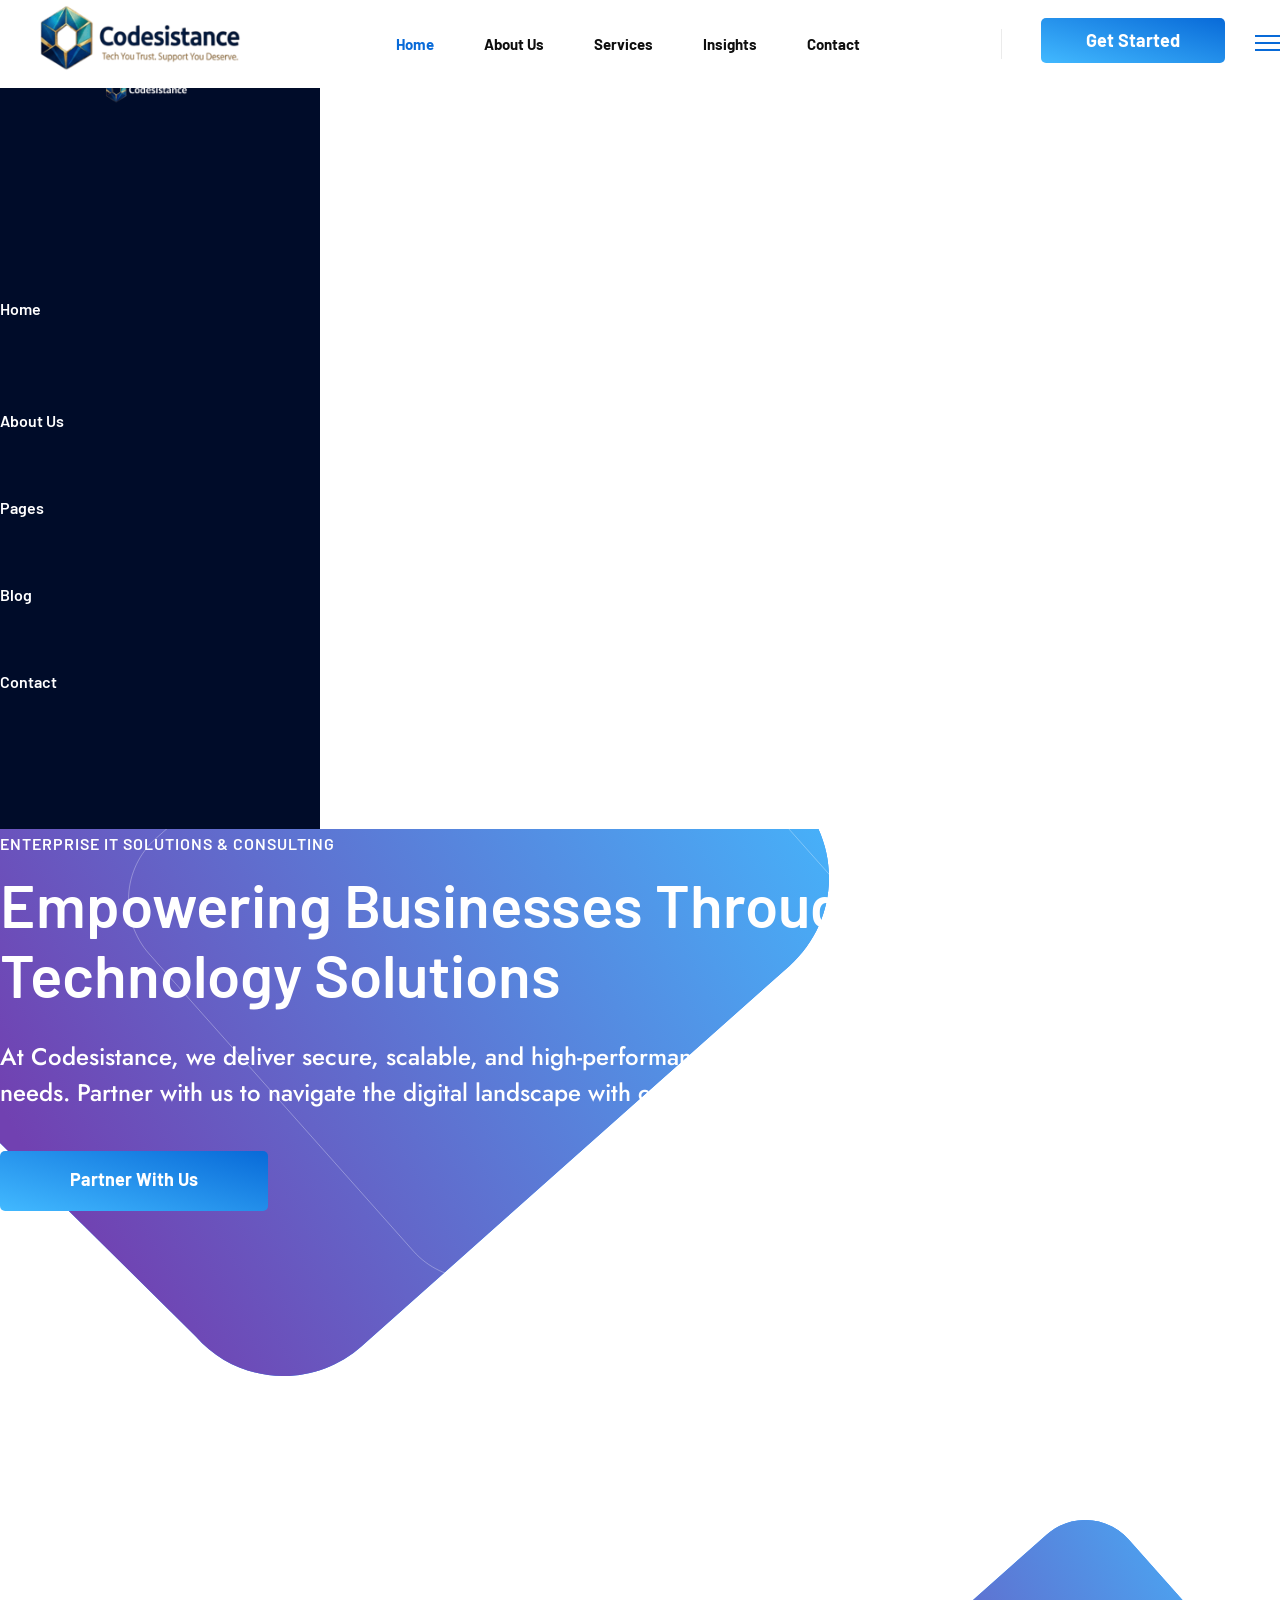
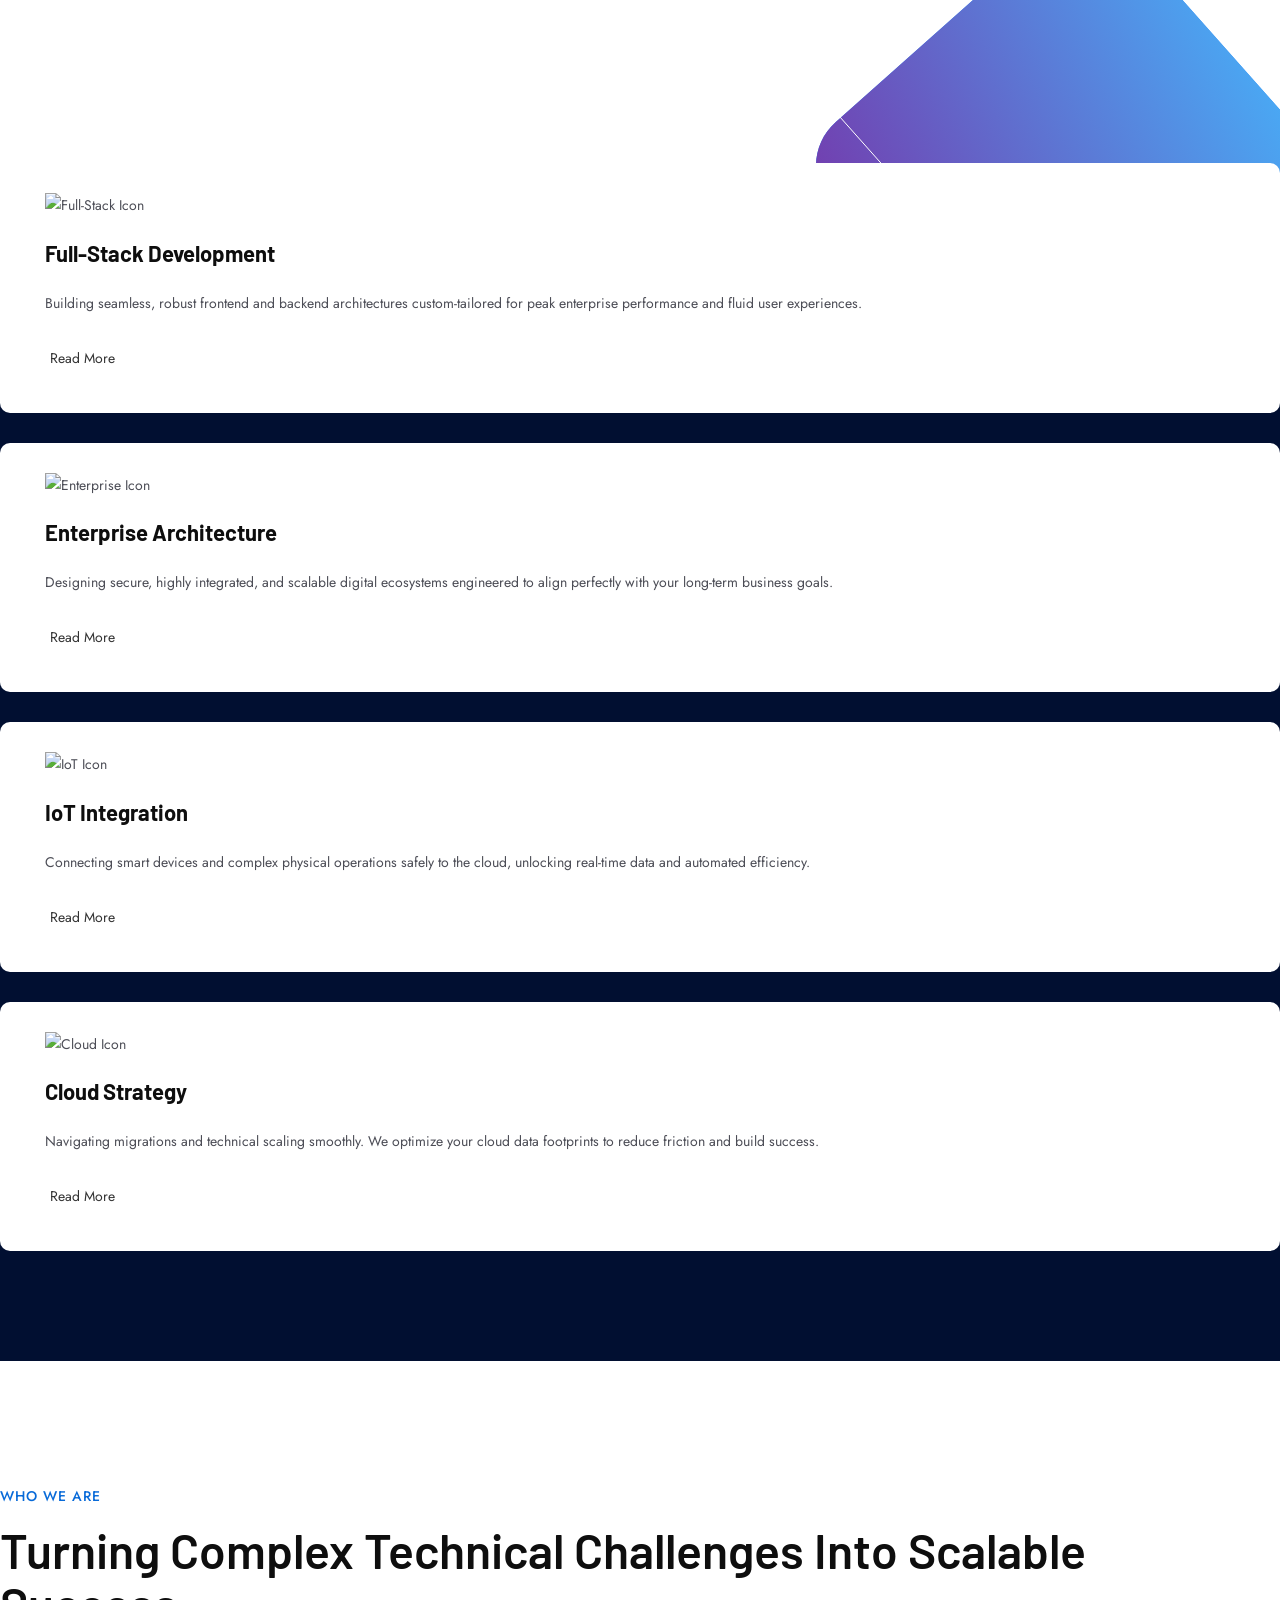
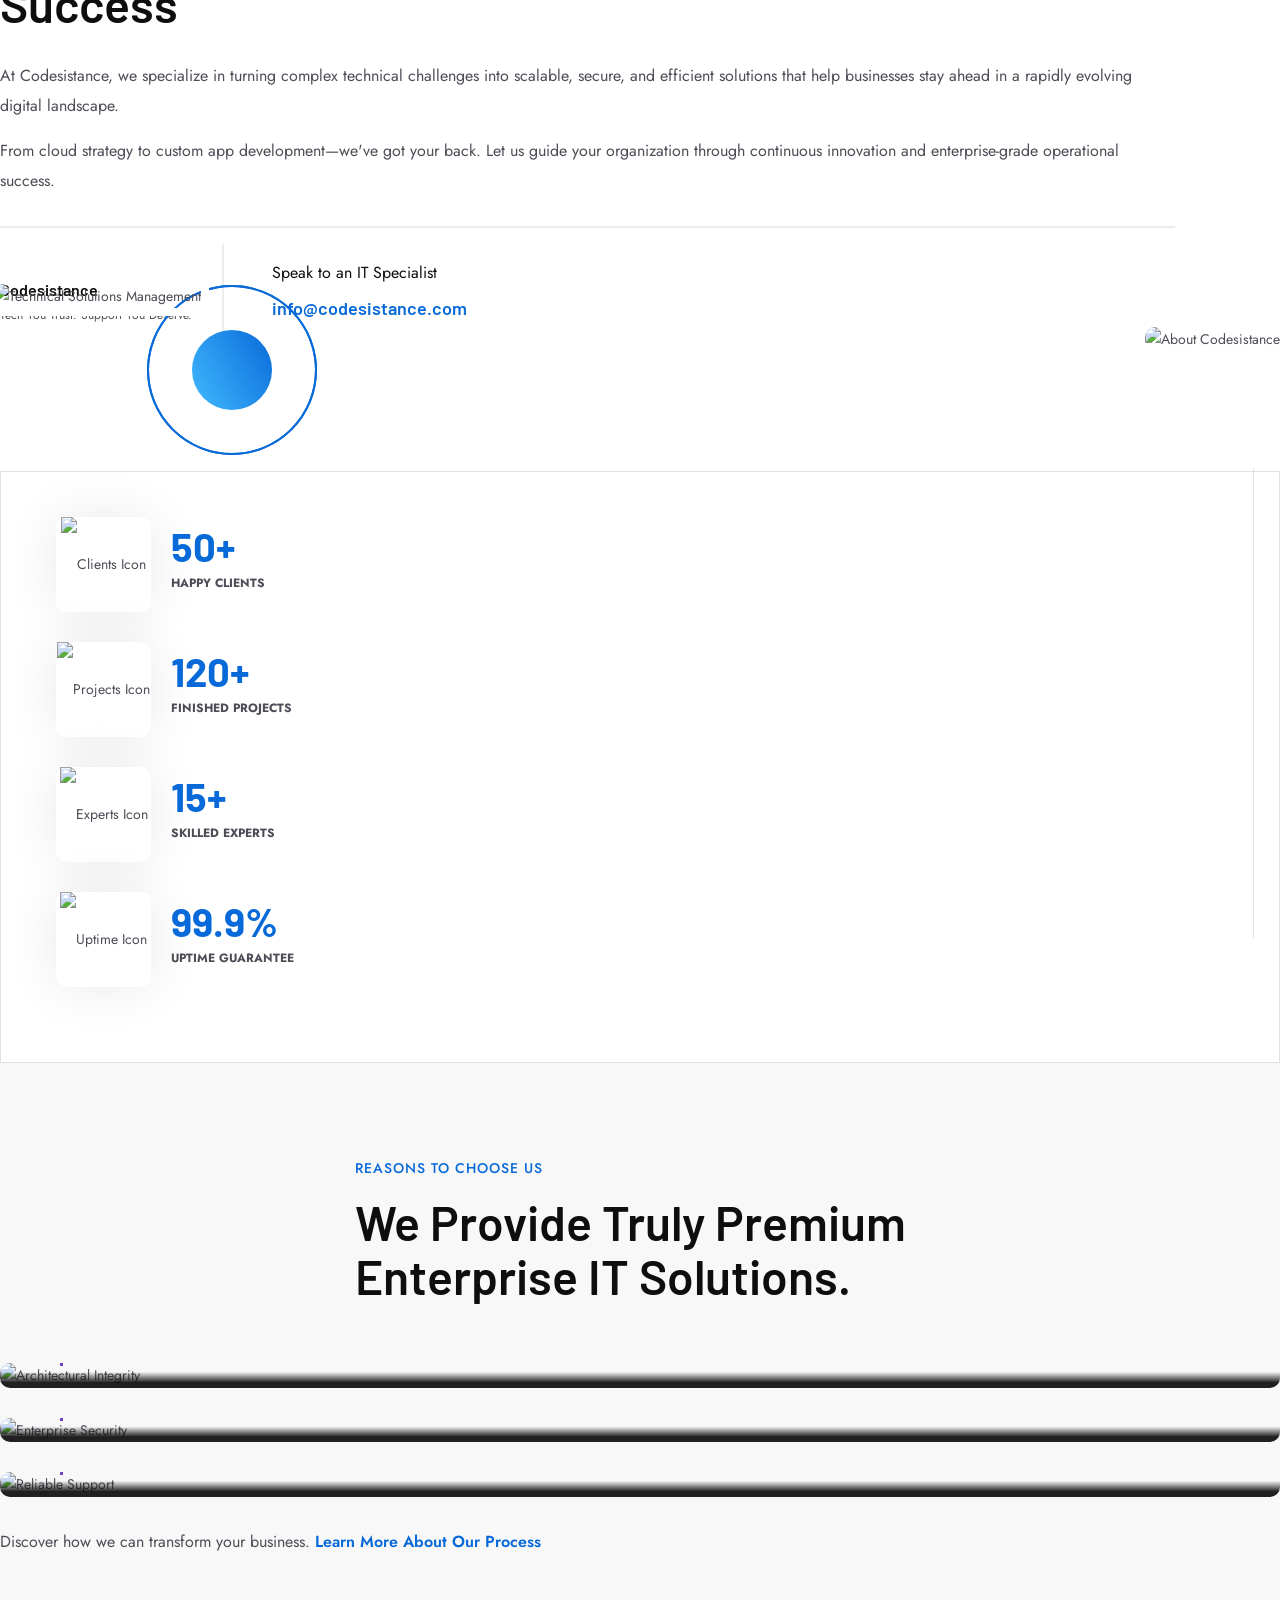
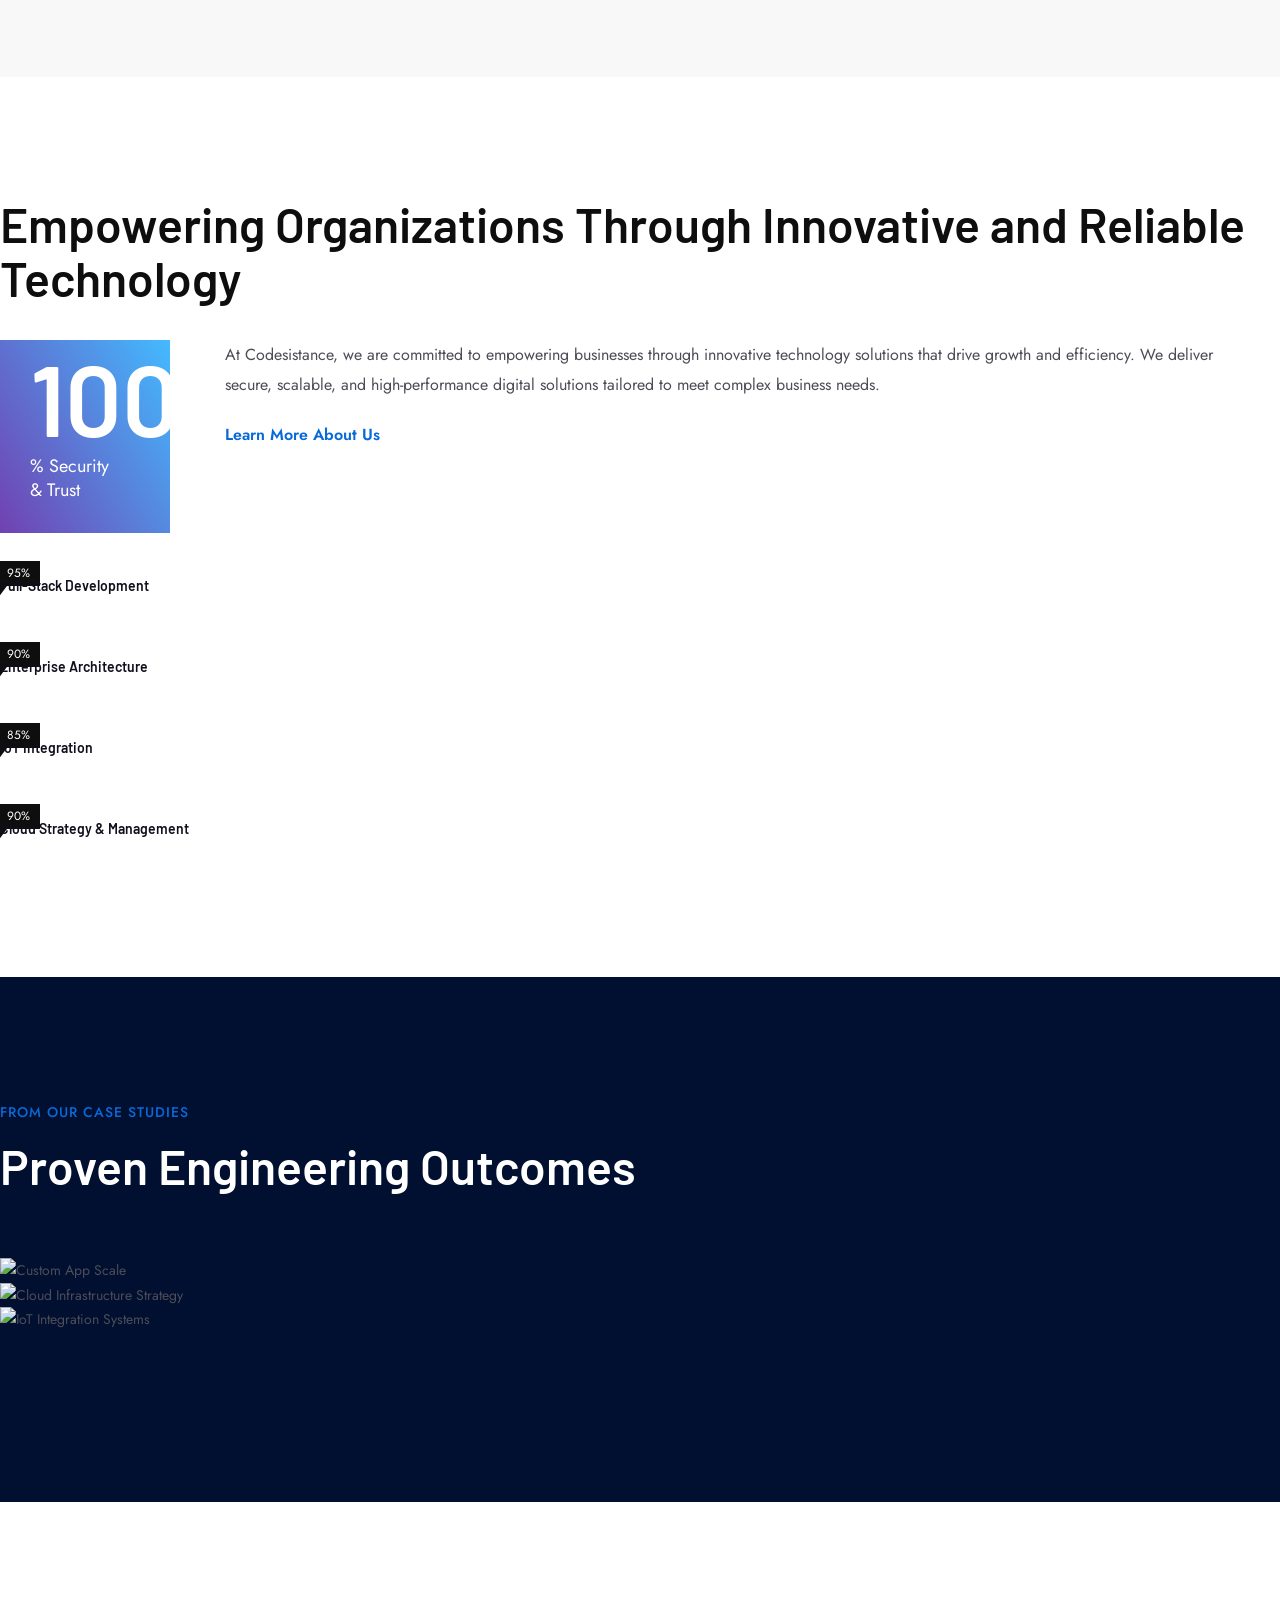
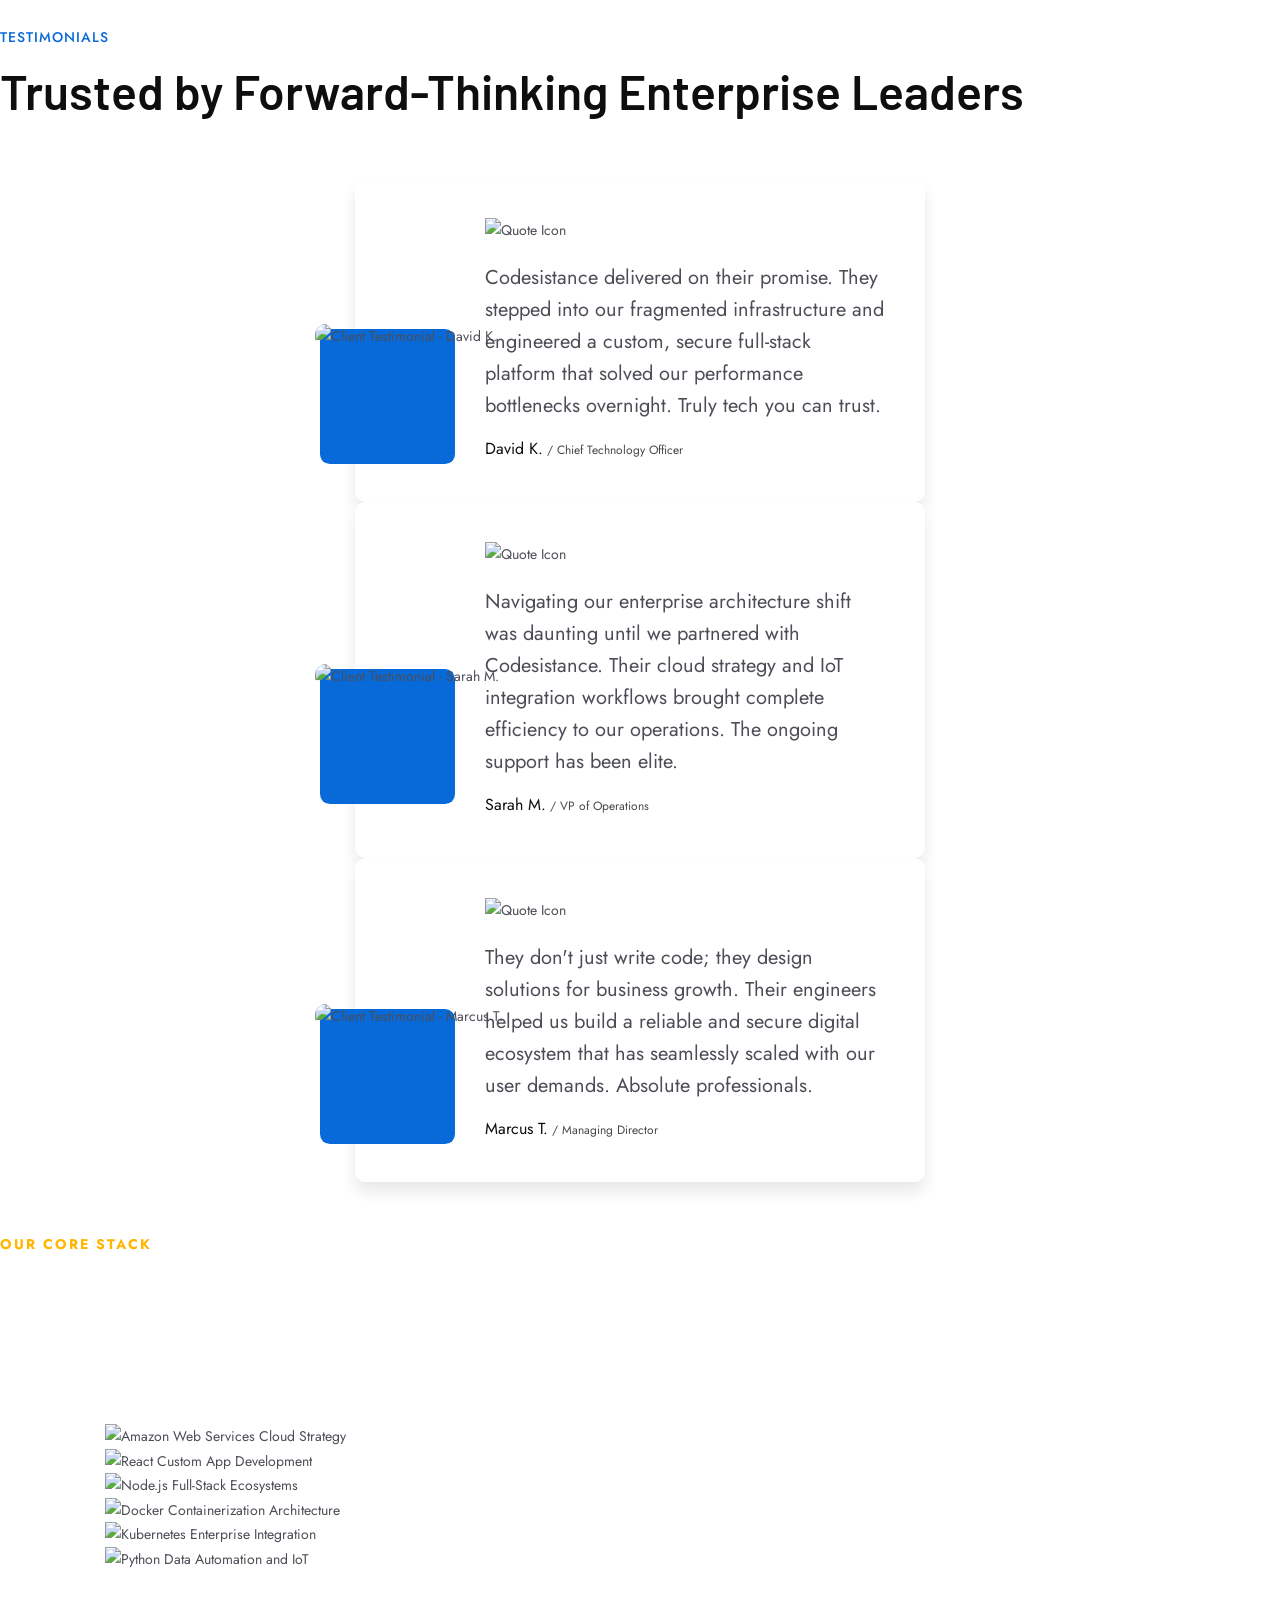
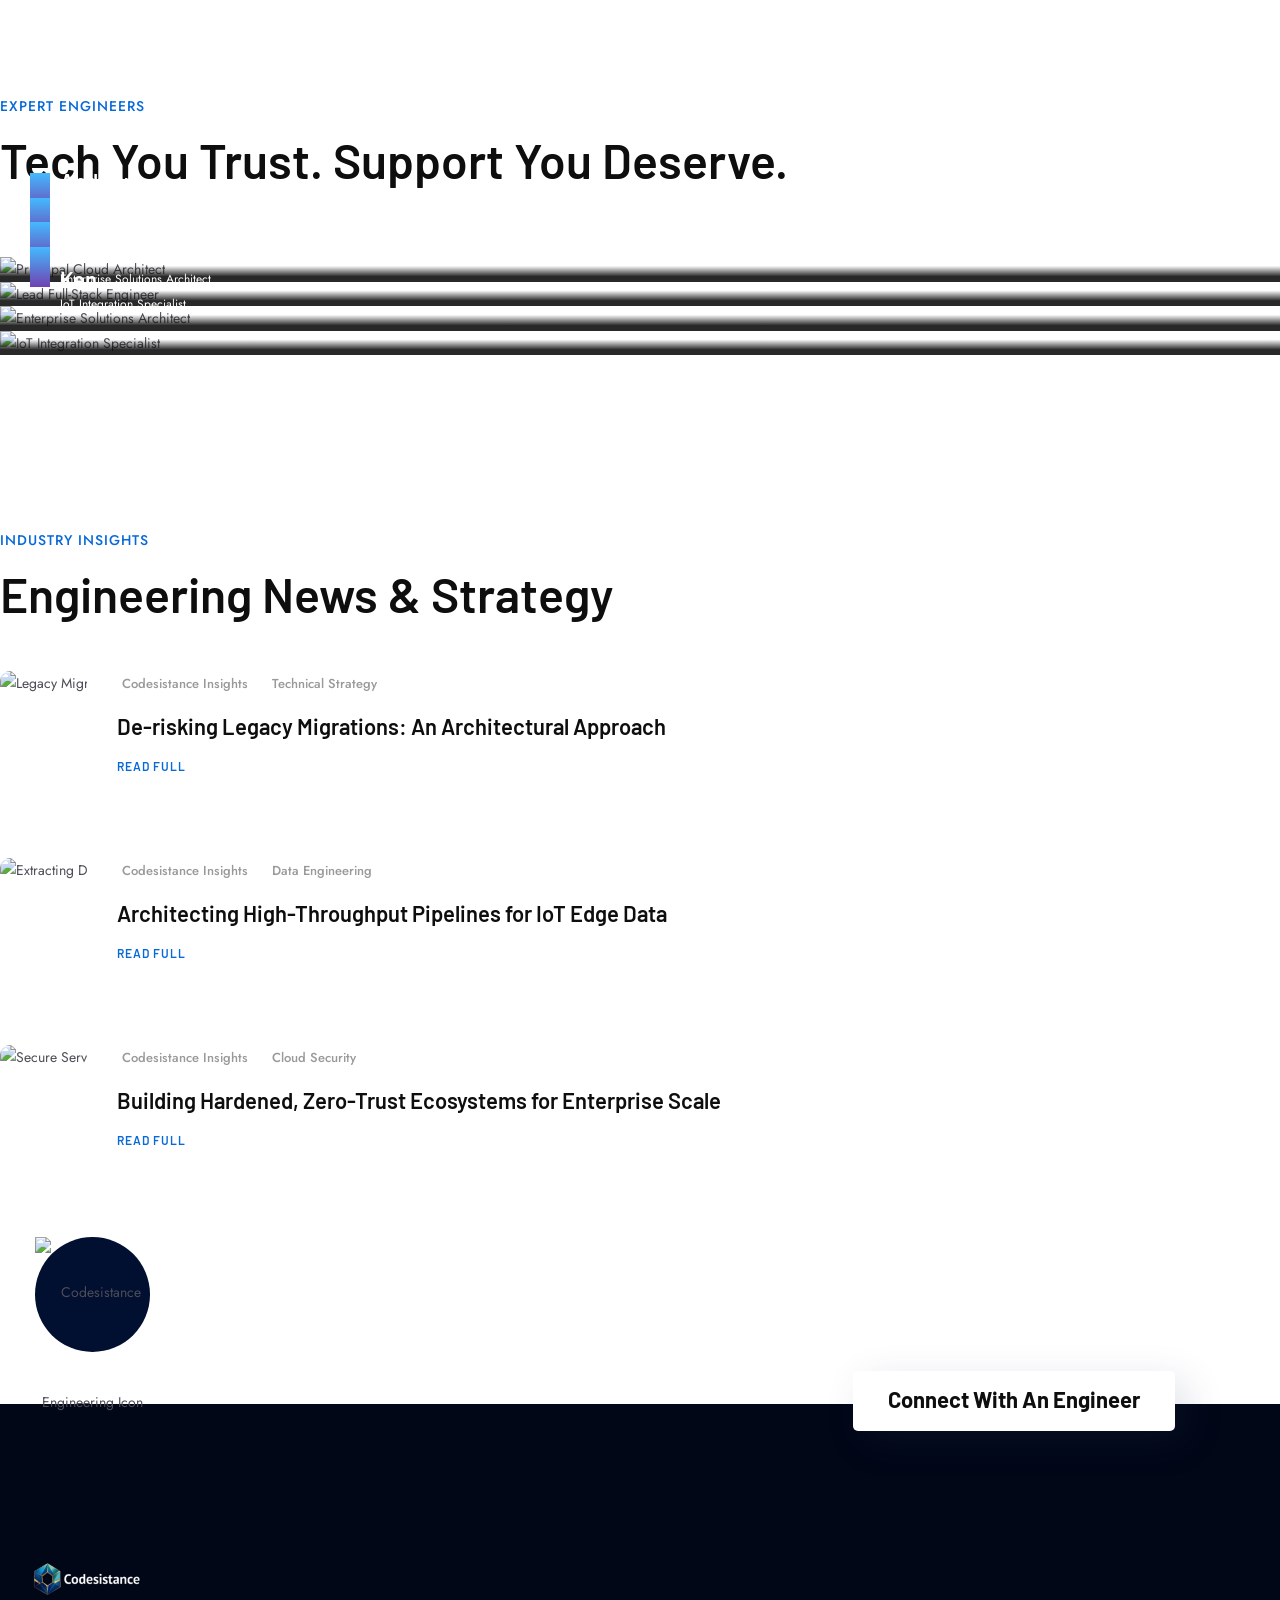
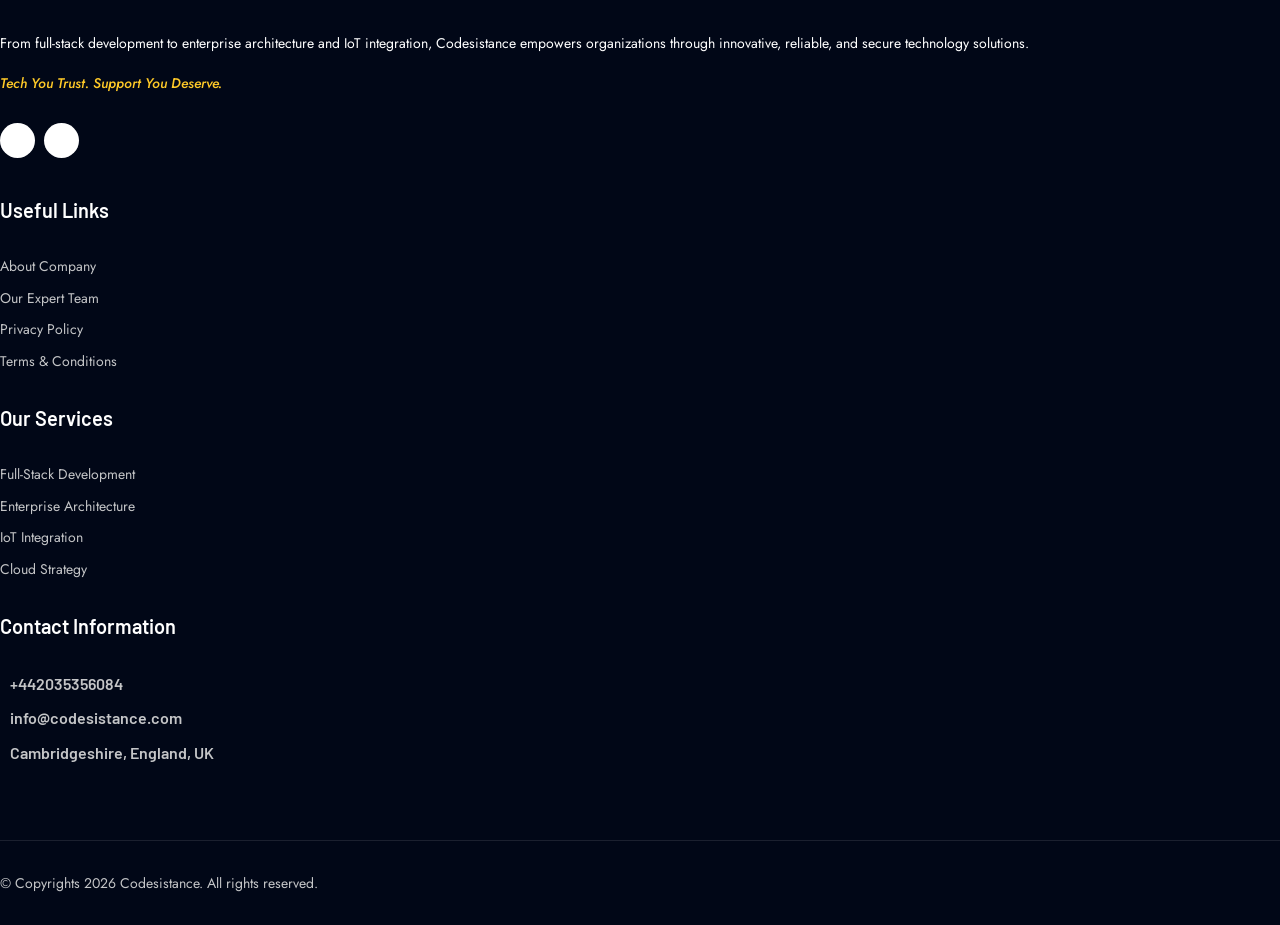
==== commit 91dbe6c9: "Update index.html" ====
--- a/index.html
+++ b/index.html
@@ -48,13 +48,13 @@
         }
     </style>
 	<style>
-/* Codesistance Logo Fix */
 .header-logo img,
-.header-logo a img {
+.site-logo img {
     width: 280px !important;
     max-width: none !important;
-    height: auto !important;
-    max-height: 60px !important;
+    height: auto !important; 
+    max-height: 80px !important;
+    object-fit: contain;
 }
 </style>
 </head>
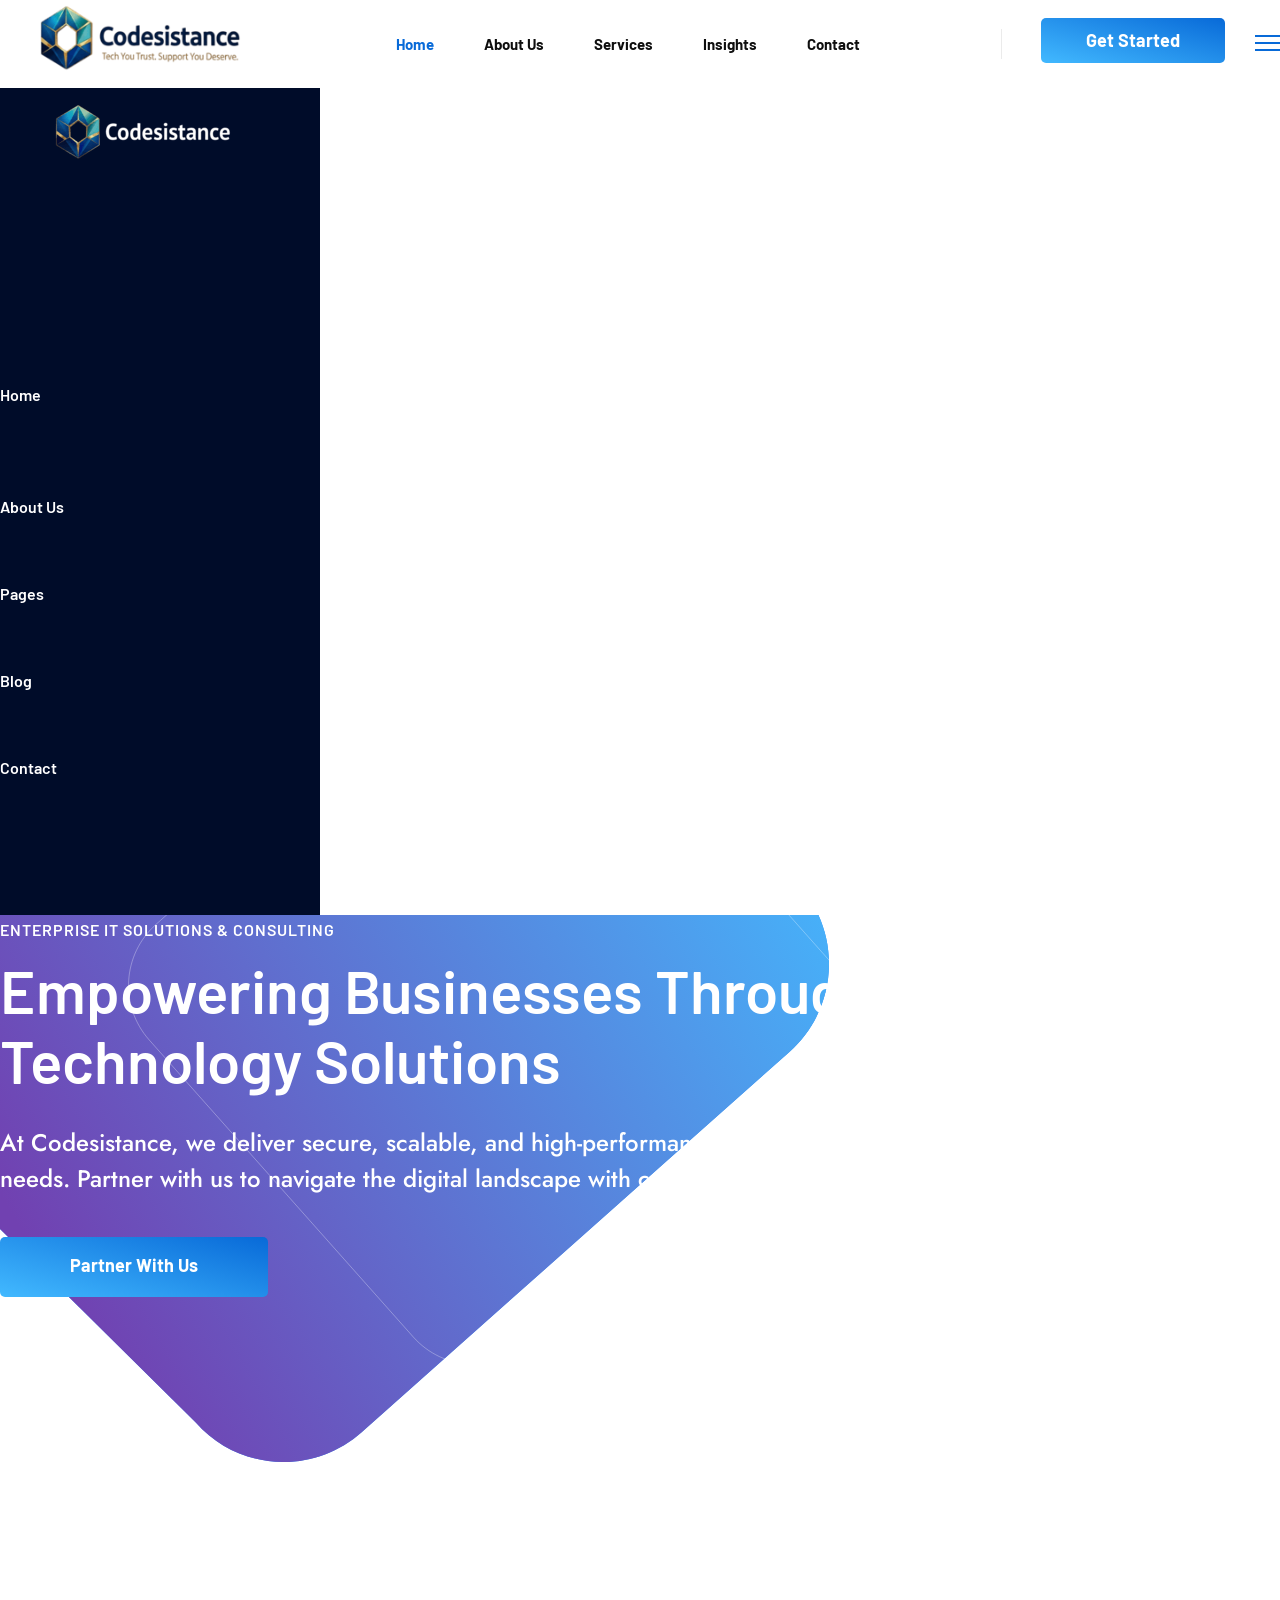
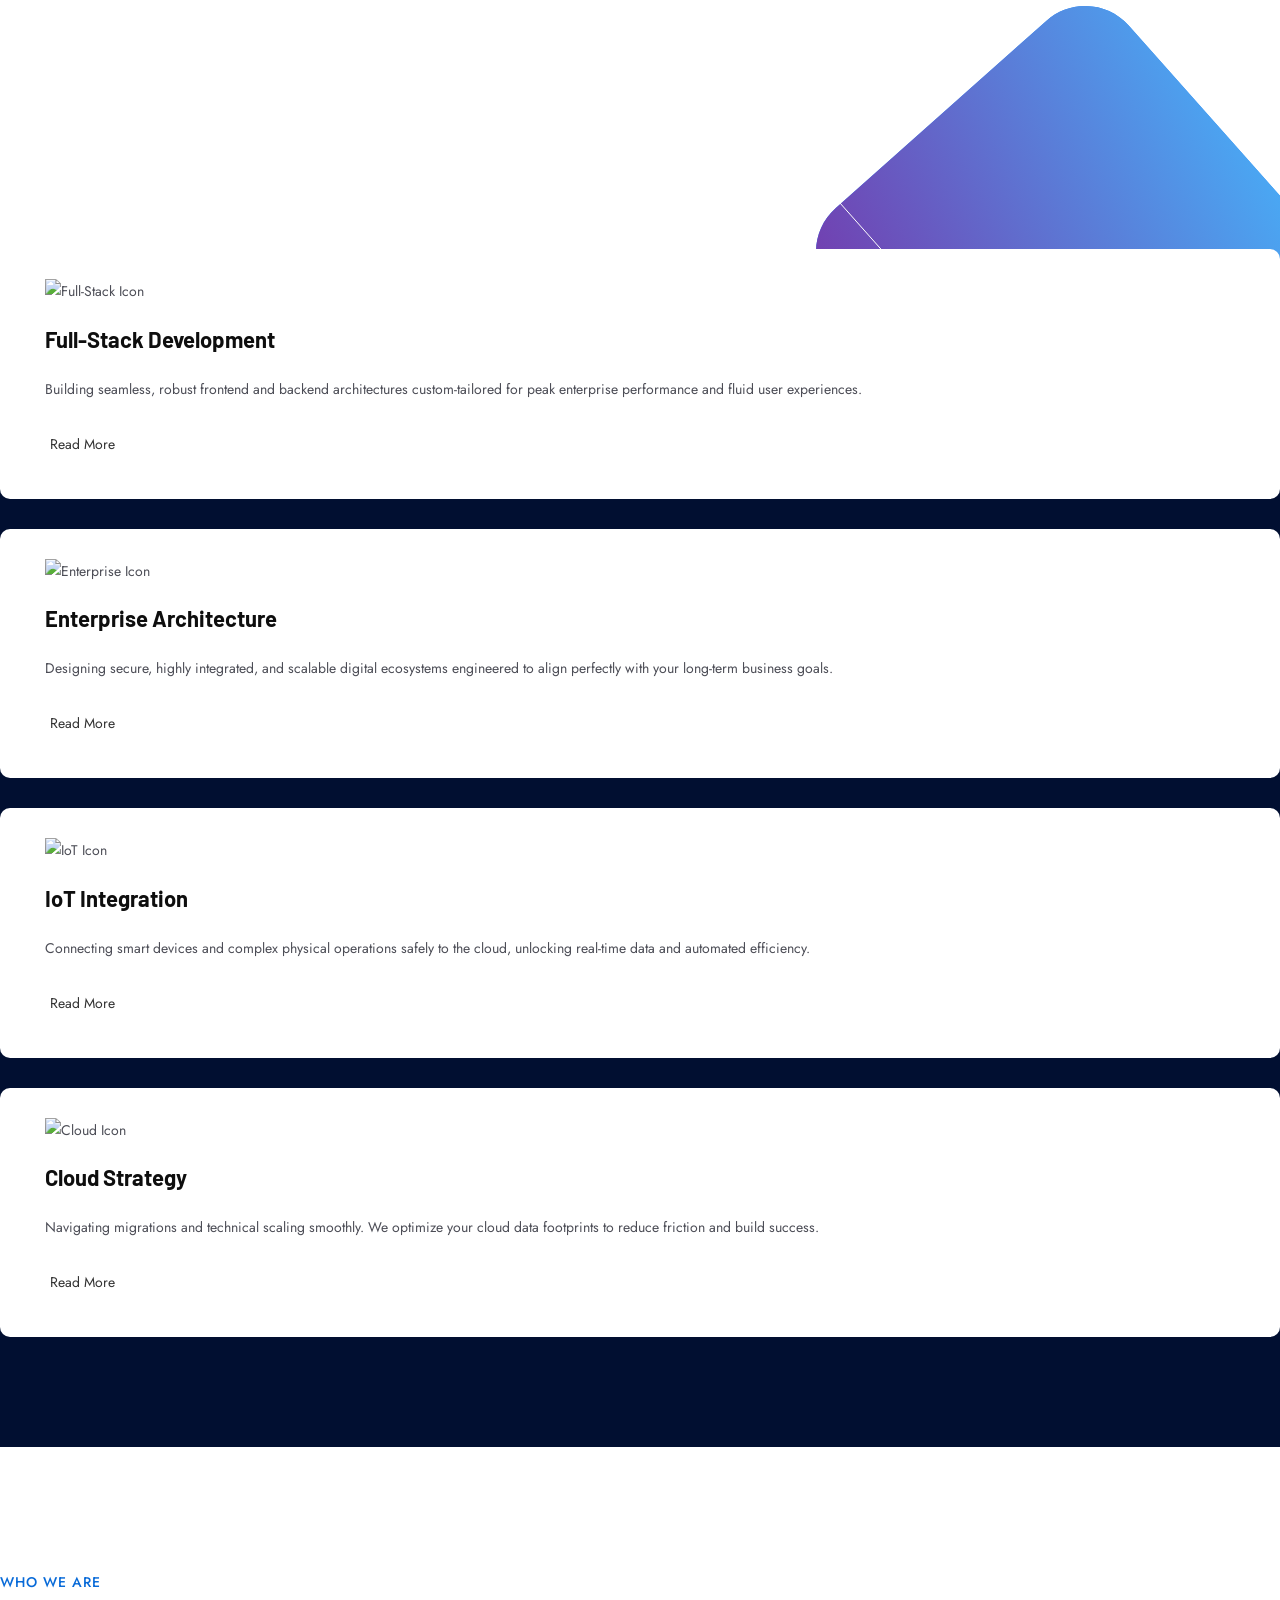
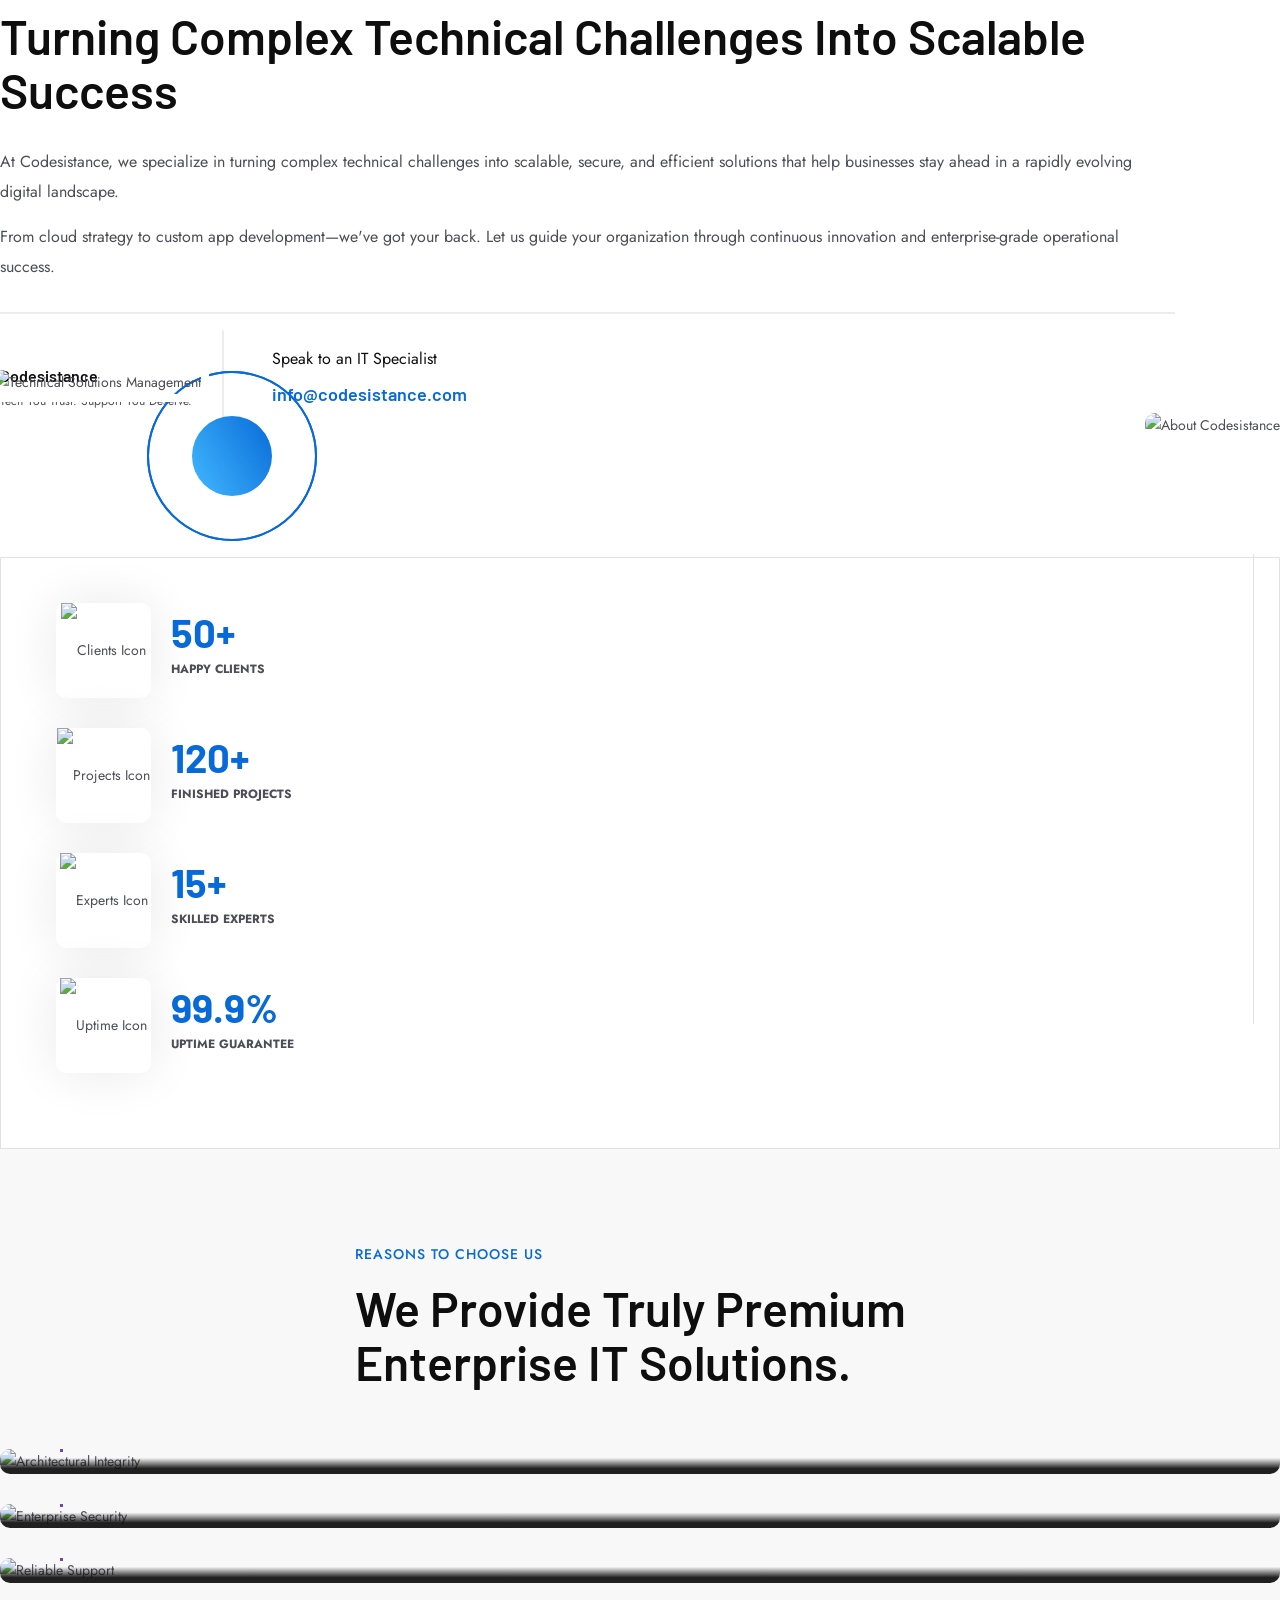
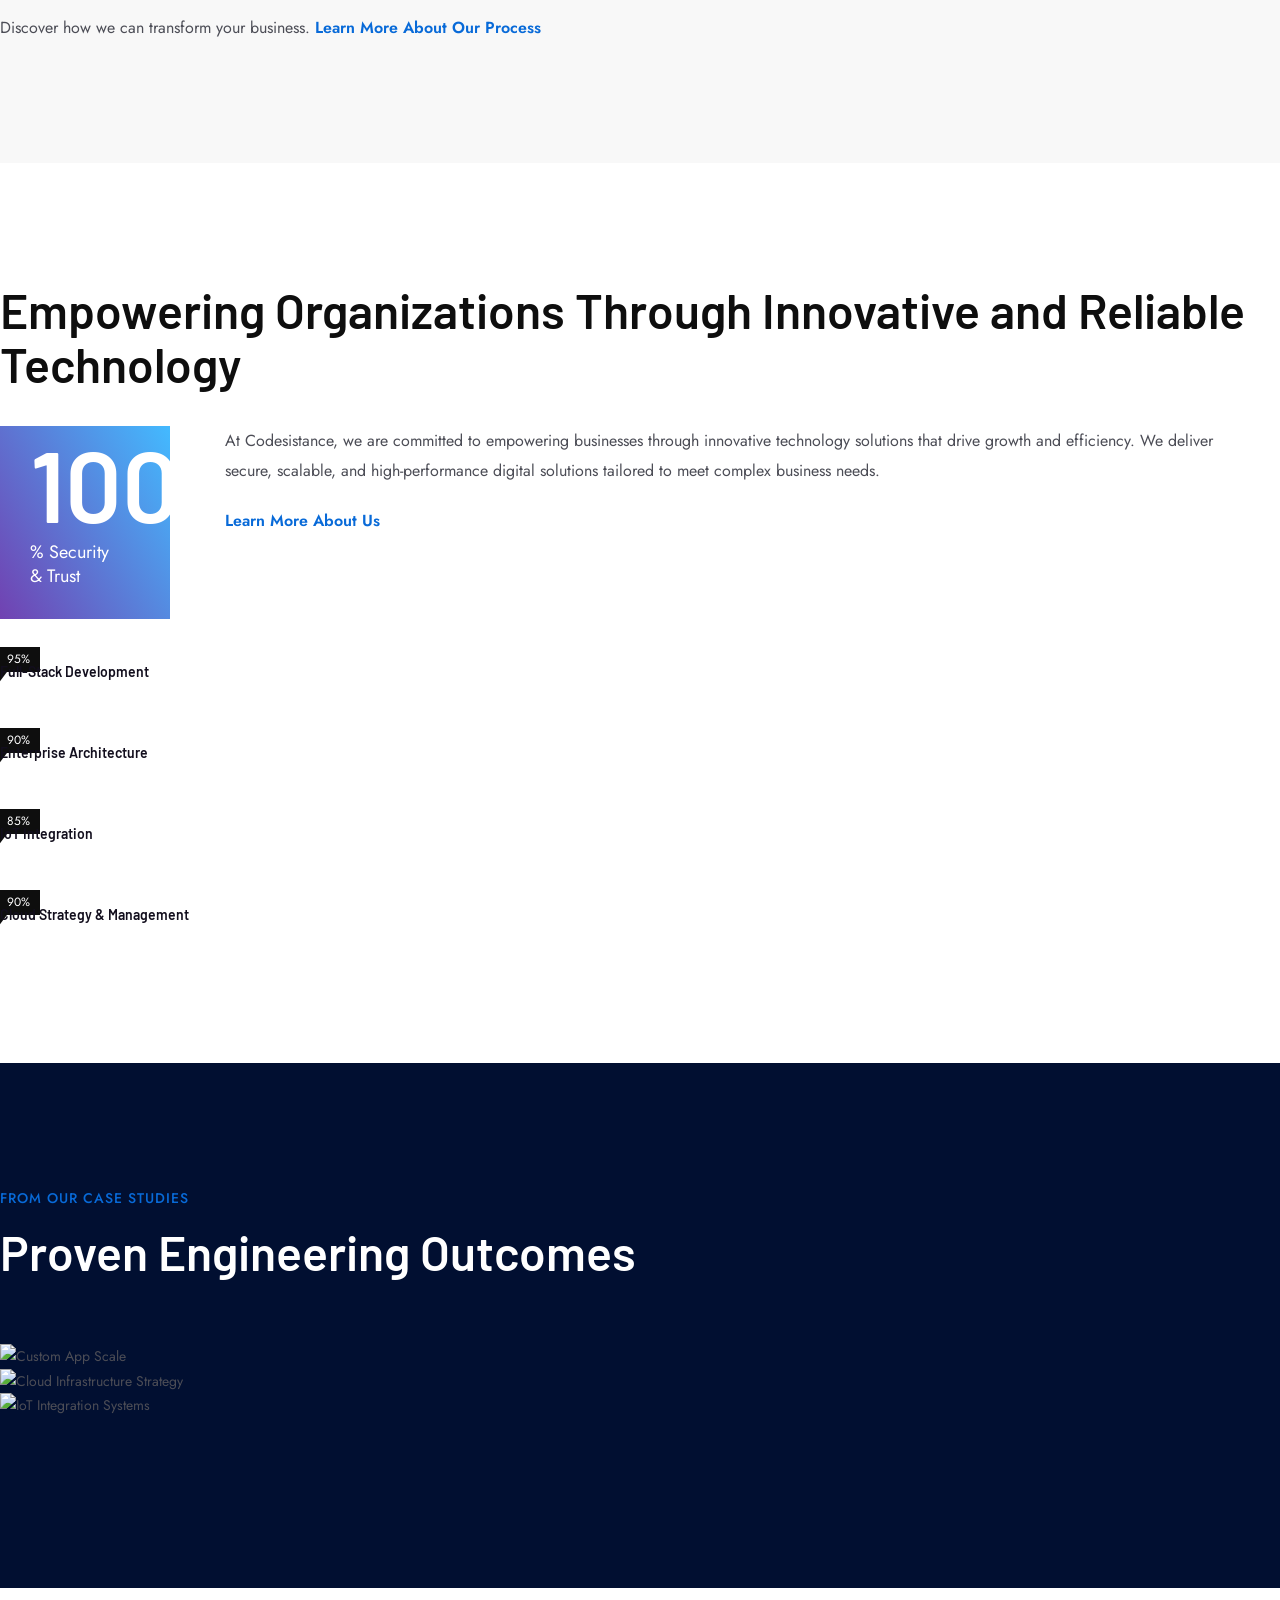
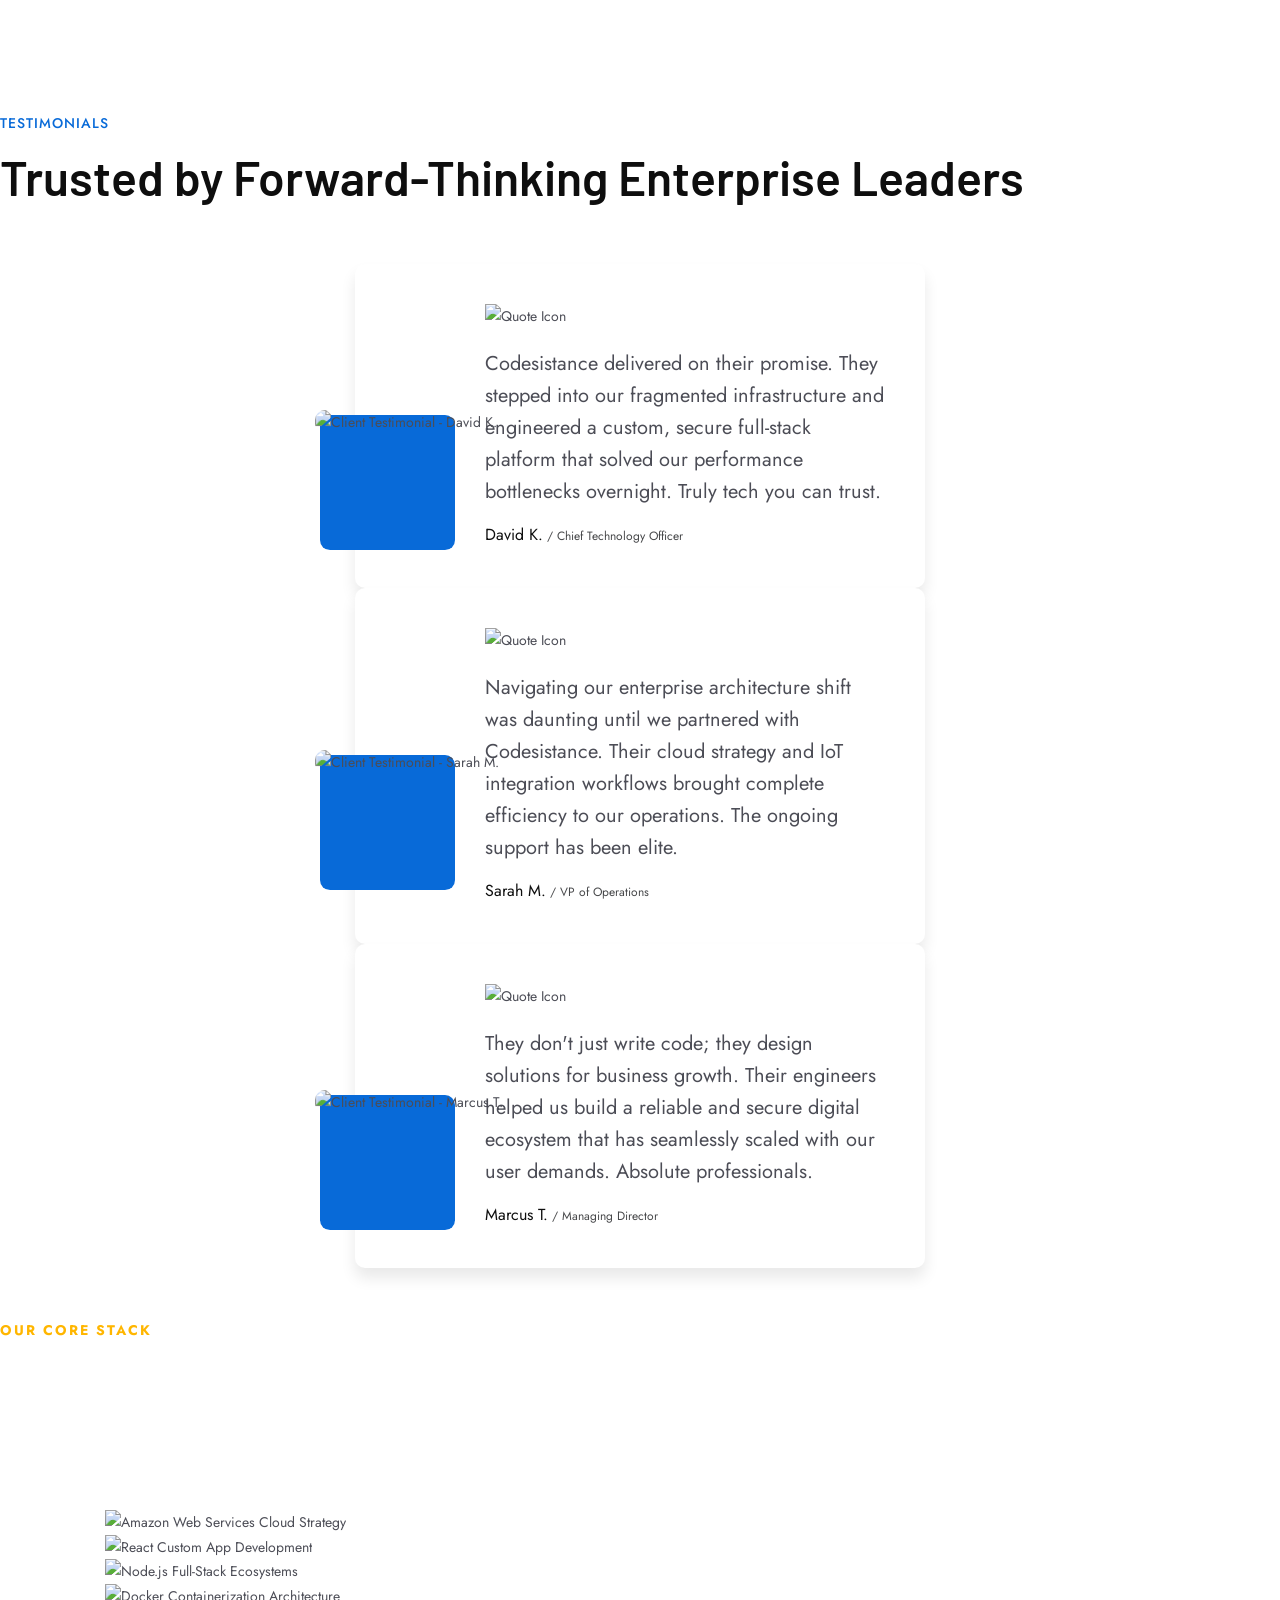
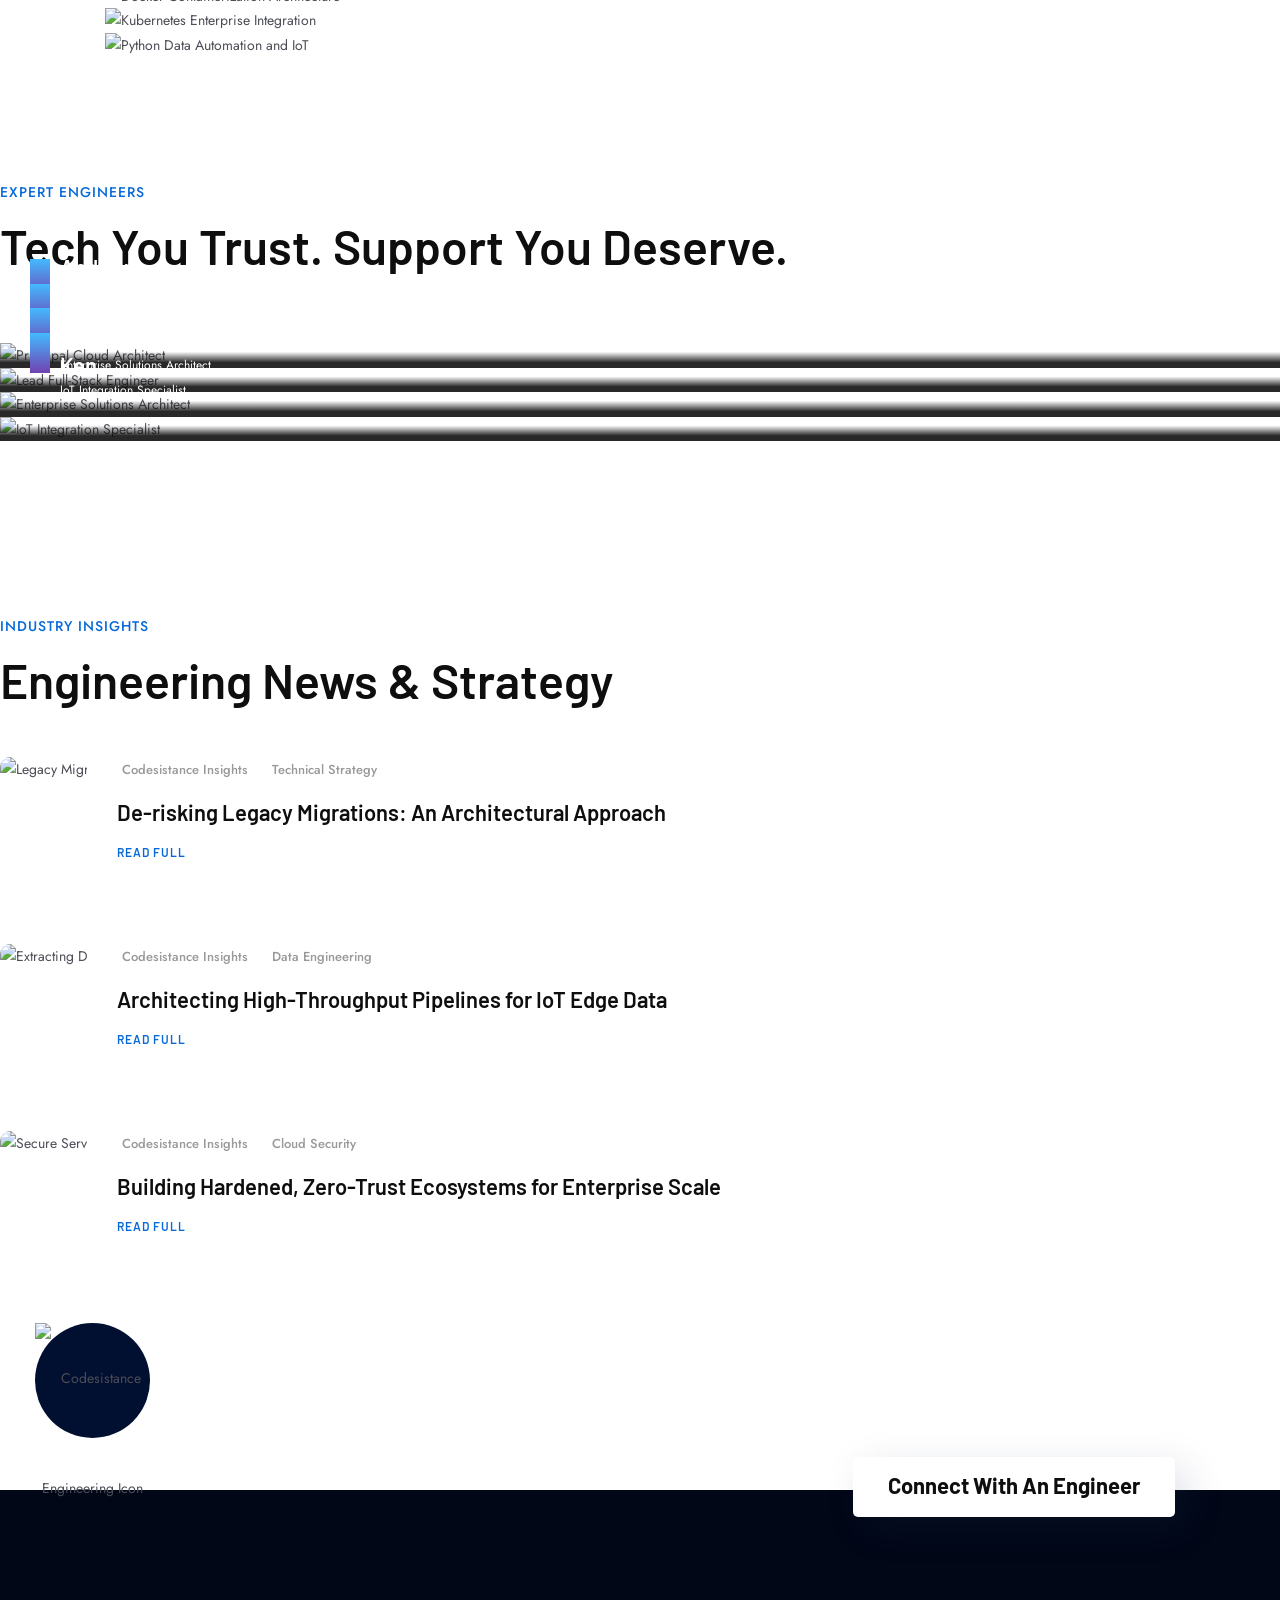
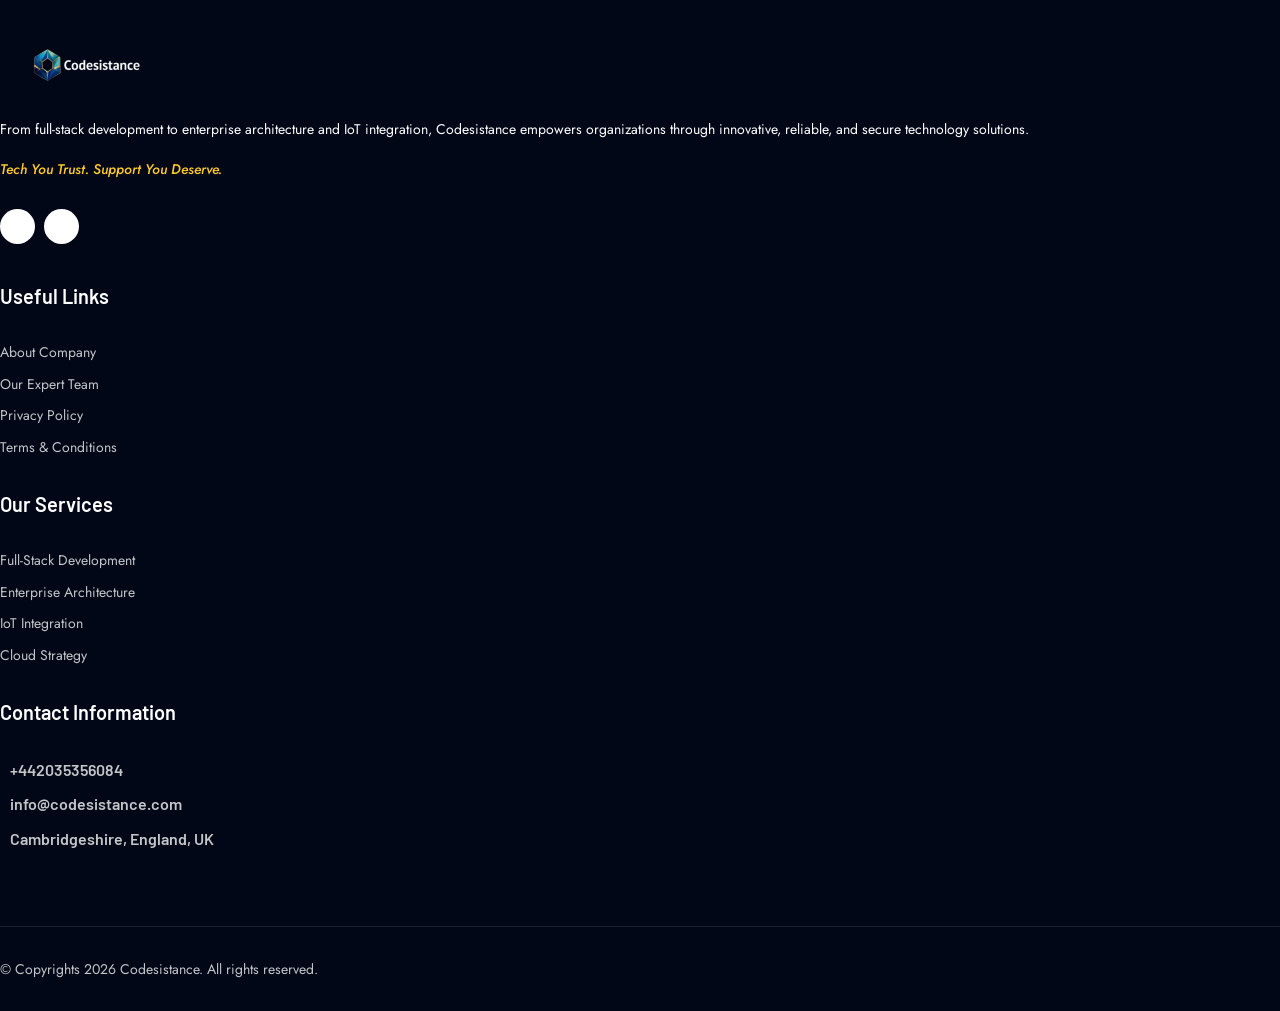
==== commit a4a3e2ab: "Update index.html" ====
--- a/index.html
+++ b/index.html
@@ -136,7 +136,12 @@
             <div class="offcanvas-header">
                 <!-- Offcanvas Logo Start -->
                 <div class="offcanvas-logo">
-                    <a href="index.html"><img src="assets/images/logo-white.png" alt=""></a>
+                    <!-- Footer / Offcanvas Logo Start -->
+<div class="offcanvas-logo">
+    <a href="index.html">
+        <img src="assets/images/logo-white.png" alt="Codesistance" style="width: 280px !important; height: auto !important;">
+    </a>
+</div>
                 </div>
                 <!-- Offcanvas Logo End -->
                 <button type="button" class="close-btn" data-bs-dismiss="offcanvas"><i class="flaticon-close"></i></button>
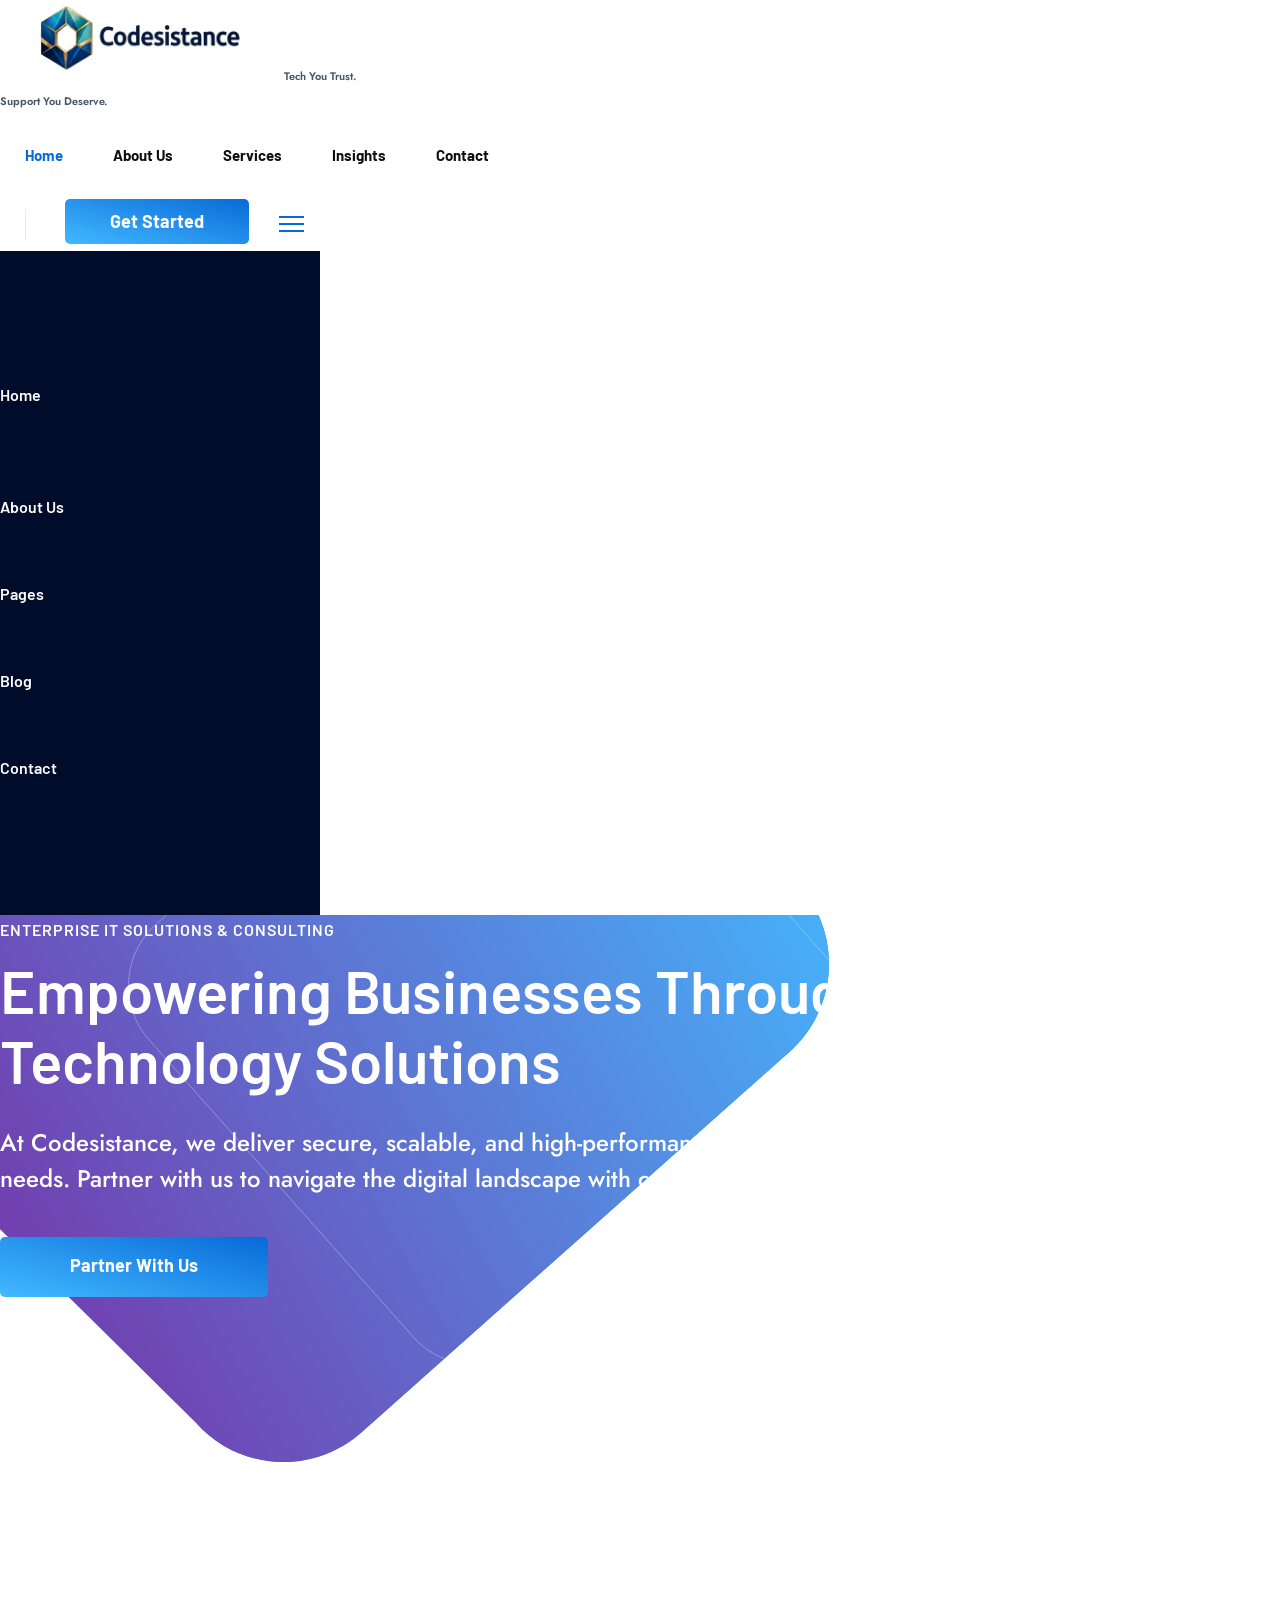
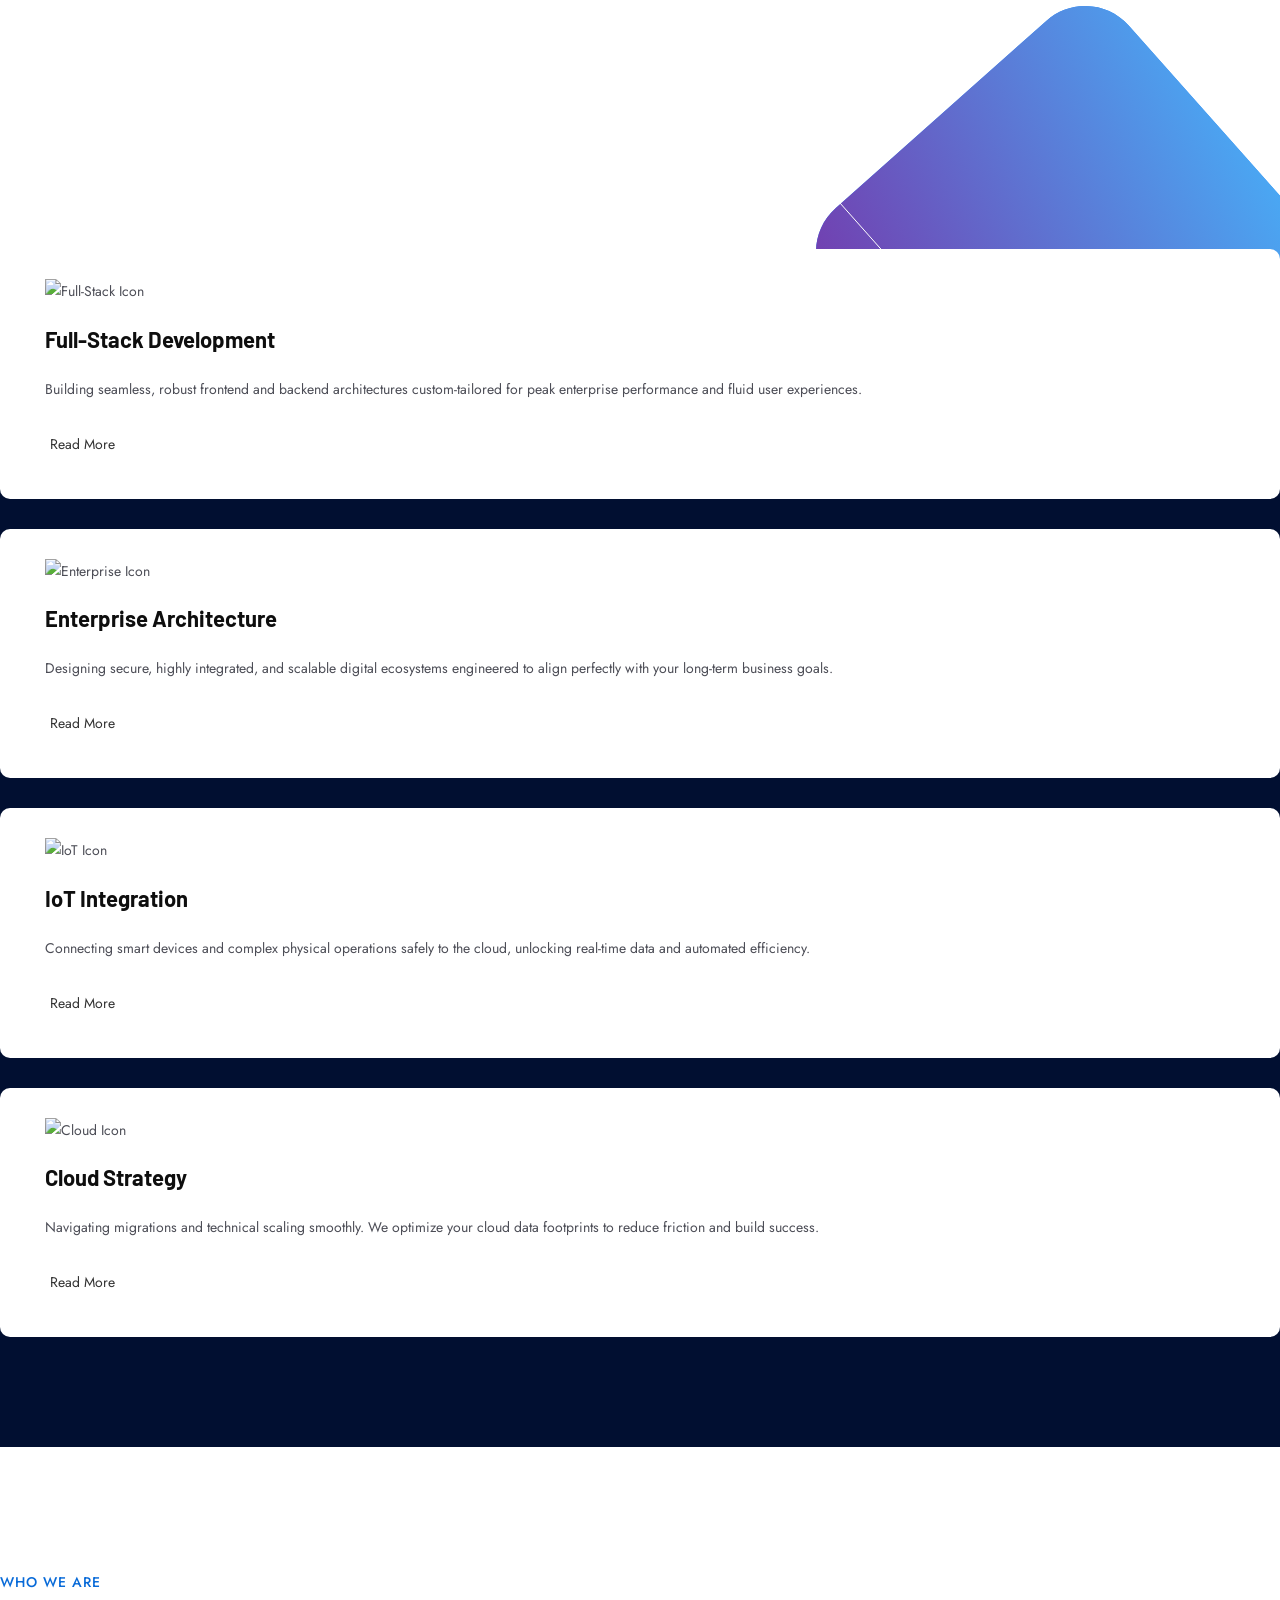
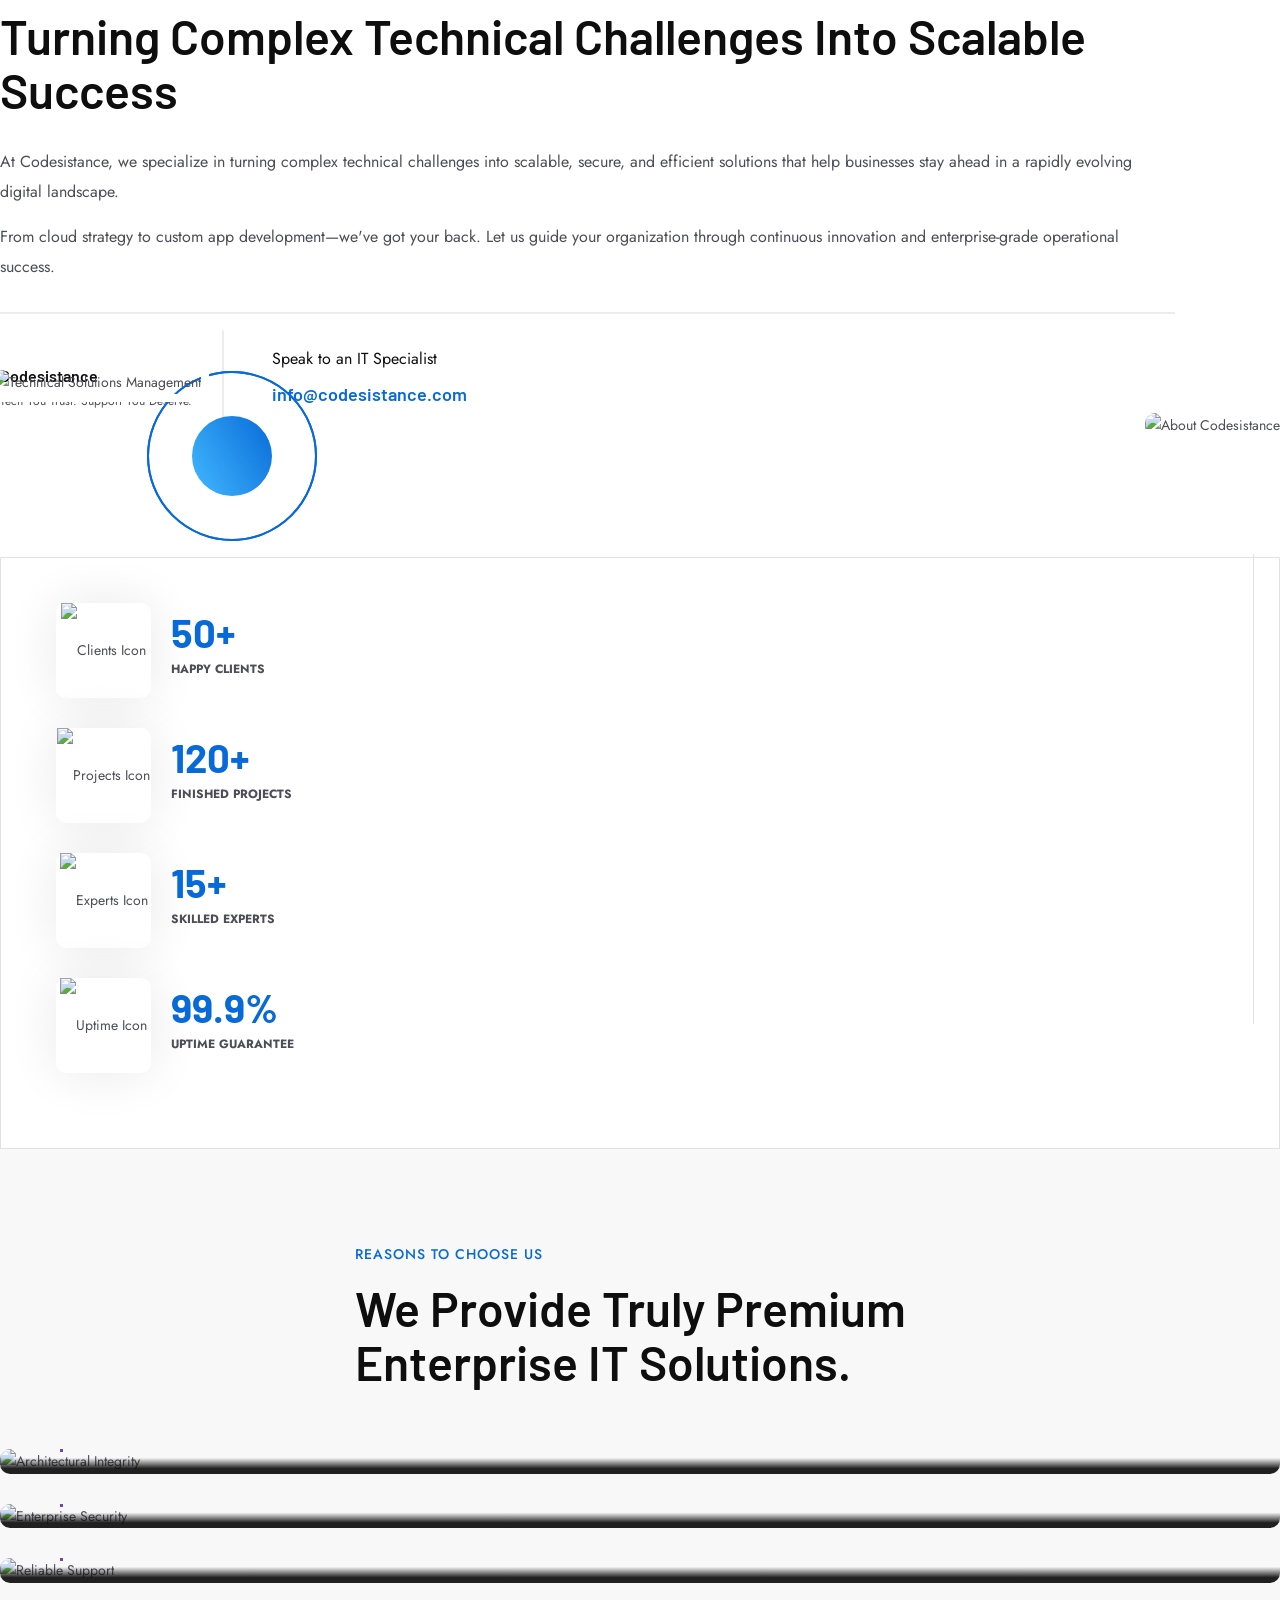
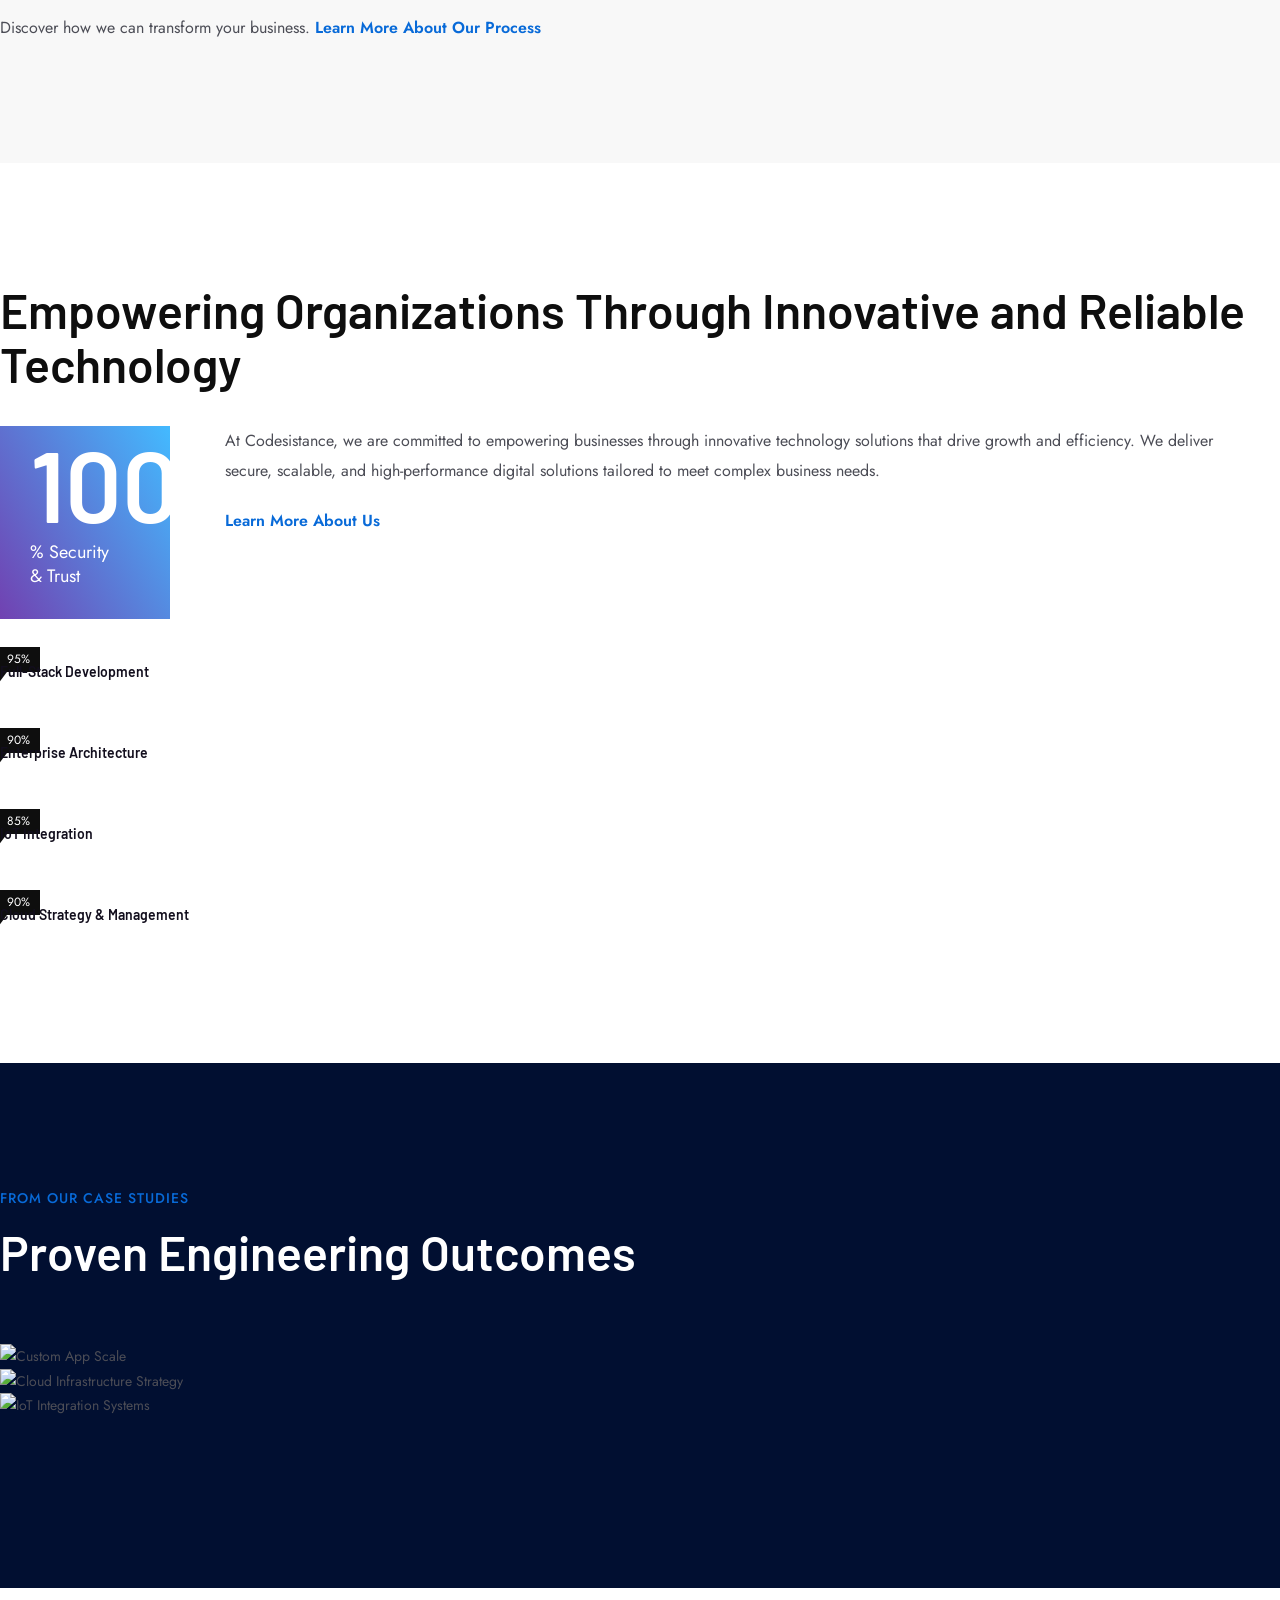
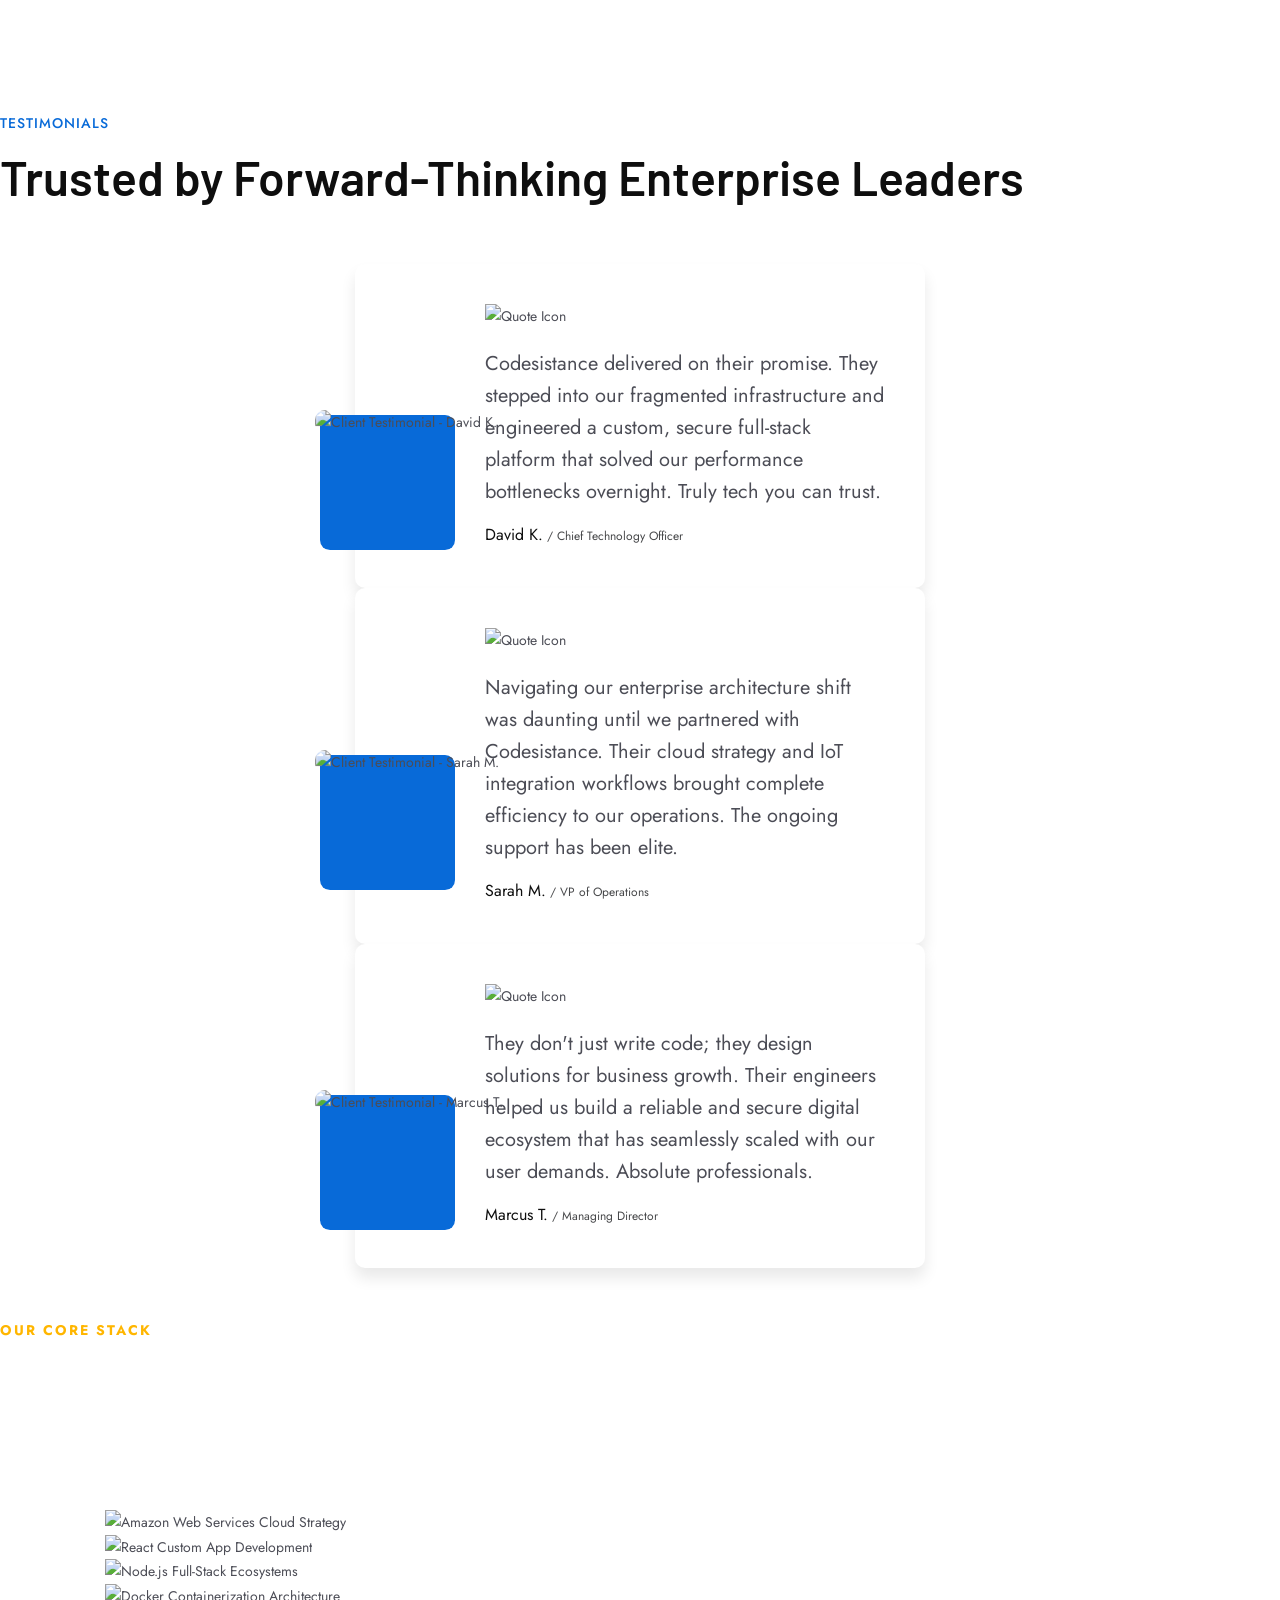
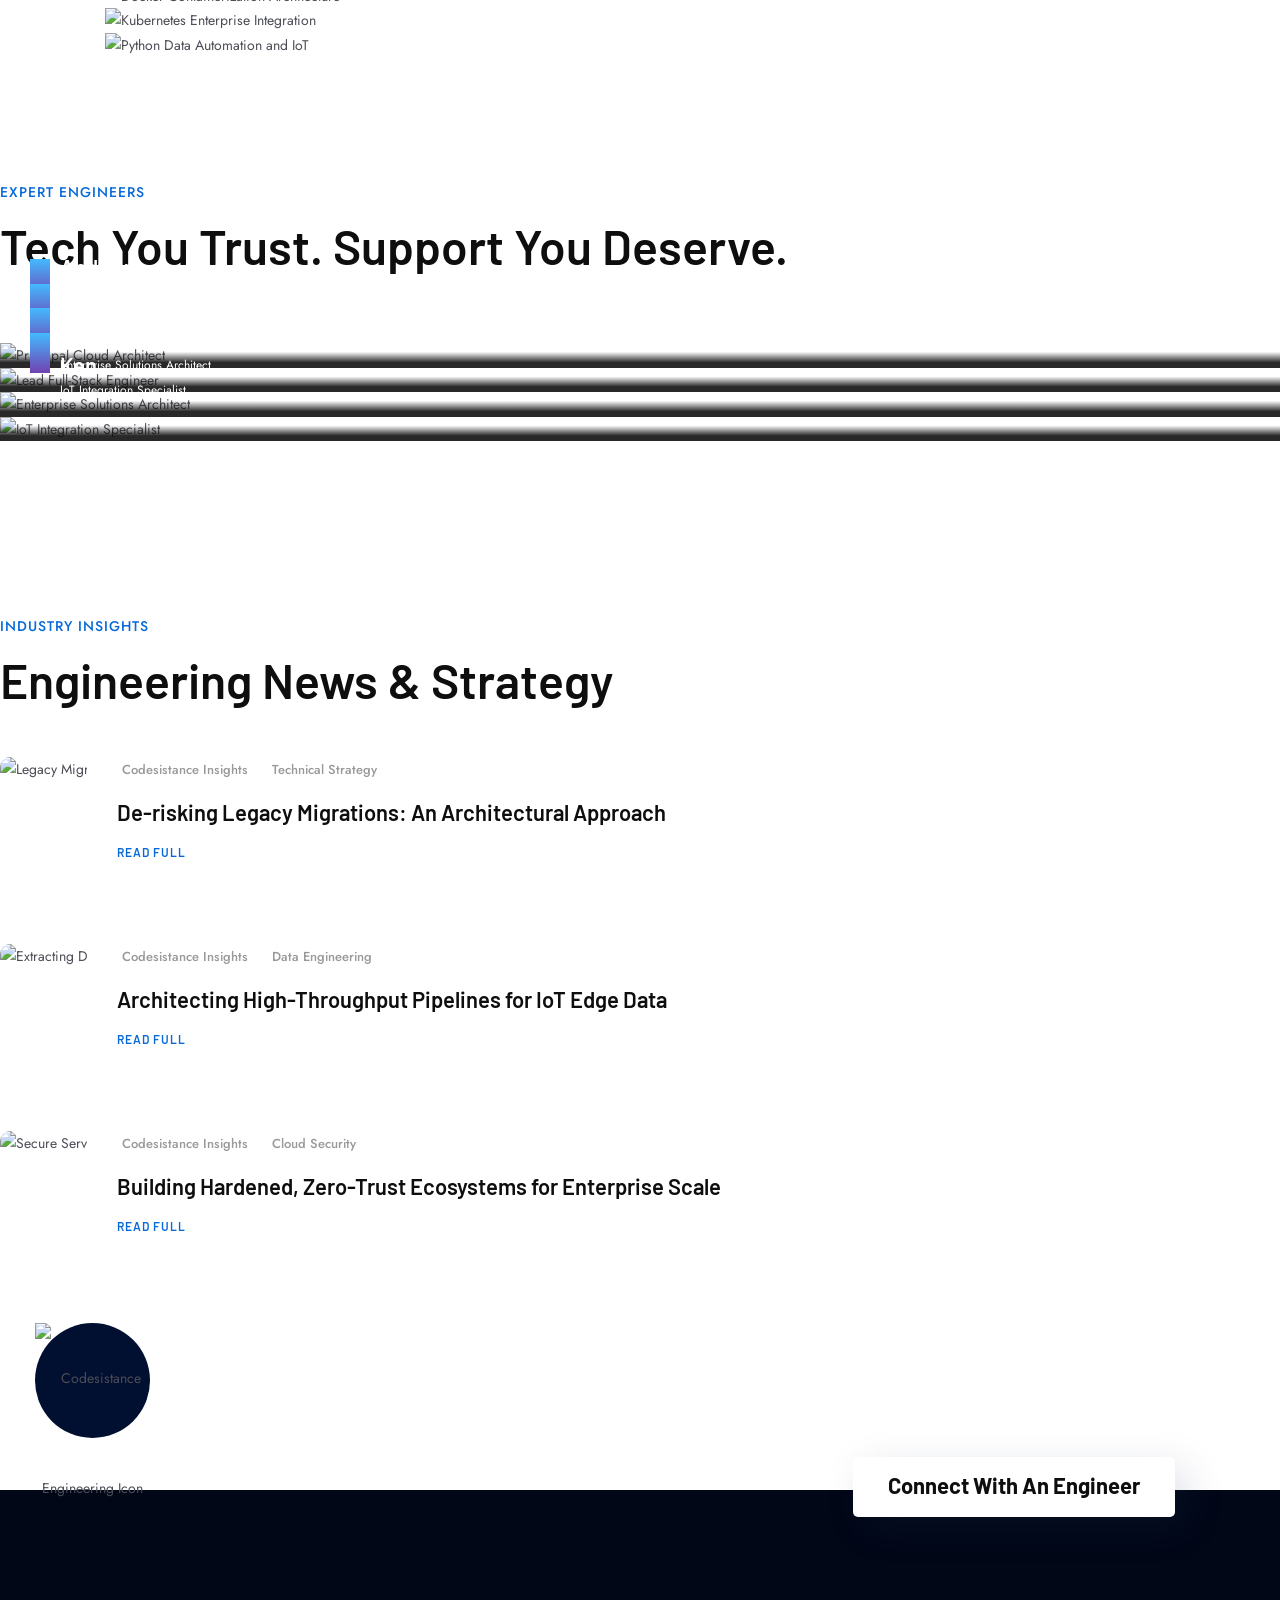
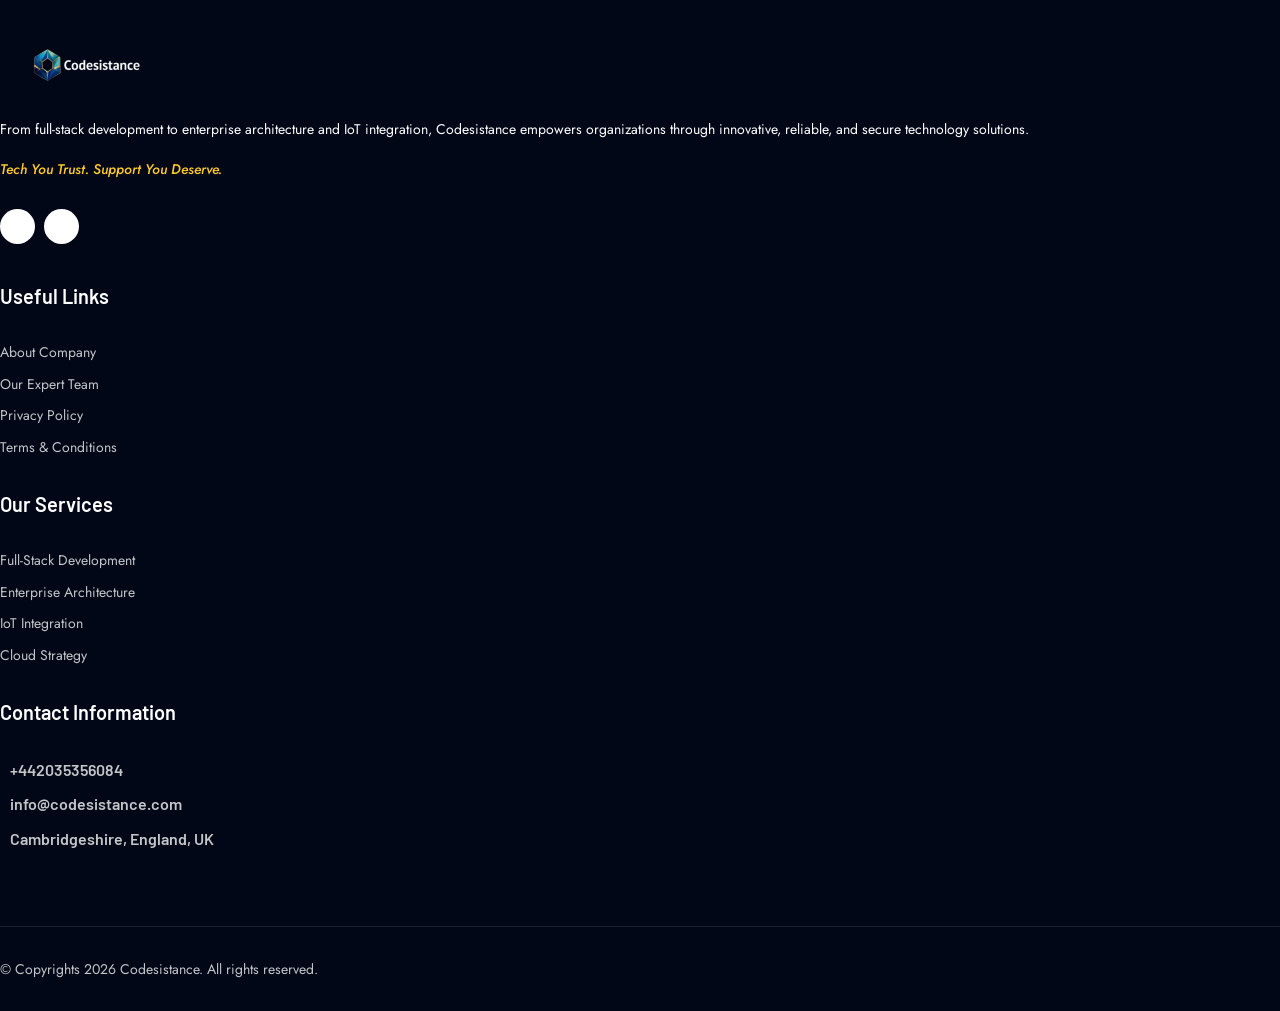
==== commit 7d9a0f70: "Update index.html" ====
--- a/index.html
+++ b/index.html
@@ -69,9 +69,15 @@
 
                 <div class="header-wrap">
 
-                    <div class="header-logo">
-                        <a href="index.html">
-                            <img src="assets/images/logo.png" alt="Codesistance Logo">
+                    <a href="index.html" class="header-logo d-flex align-items-center">
+    <!-- Clean logo image without embedded tagline -->
+    <img src="assets/images/logo.png" alt="Codesistance" style="width: 200px; height: auto;">
+    
+    <!-- Sharp, readable HTML Tagline -->
+    <span class="ms-2 d-none d-lg-block" style="font-size: 11px; color: #475569; font-weight: 600; line-height: 1.2;">
+        Tech You Trust.<br>Support You Deserve.
+    </span>
+</a>
                         </a>
                     </div>
 
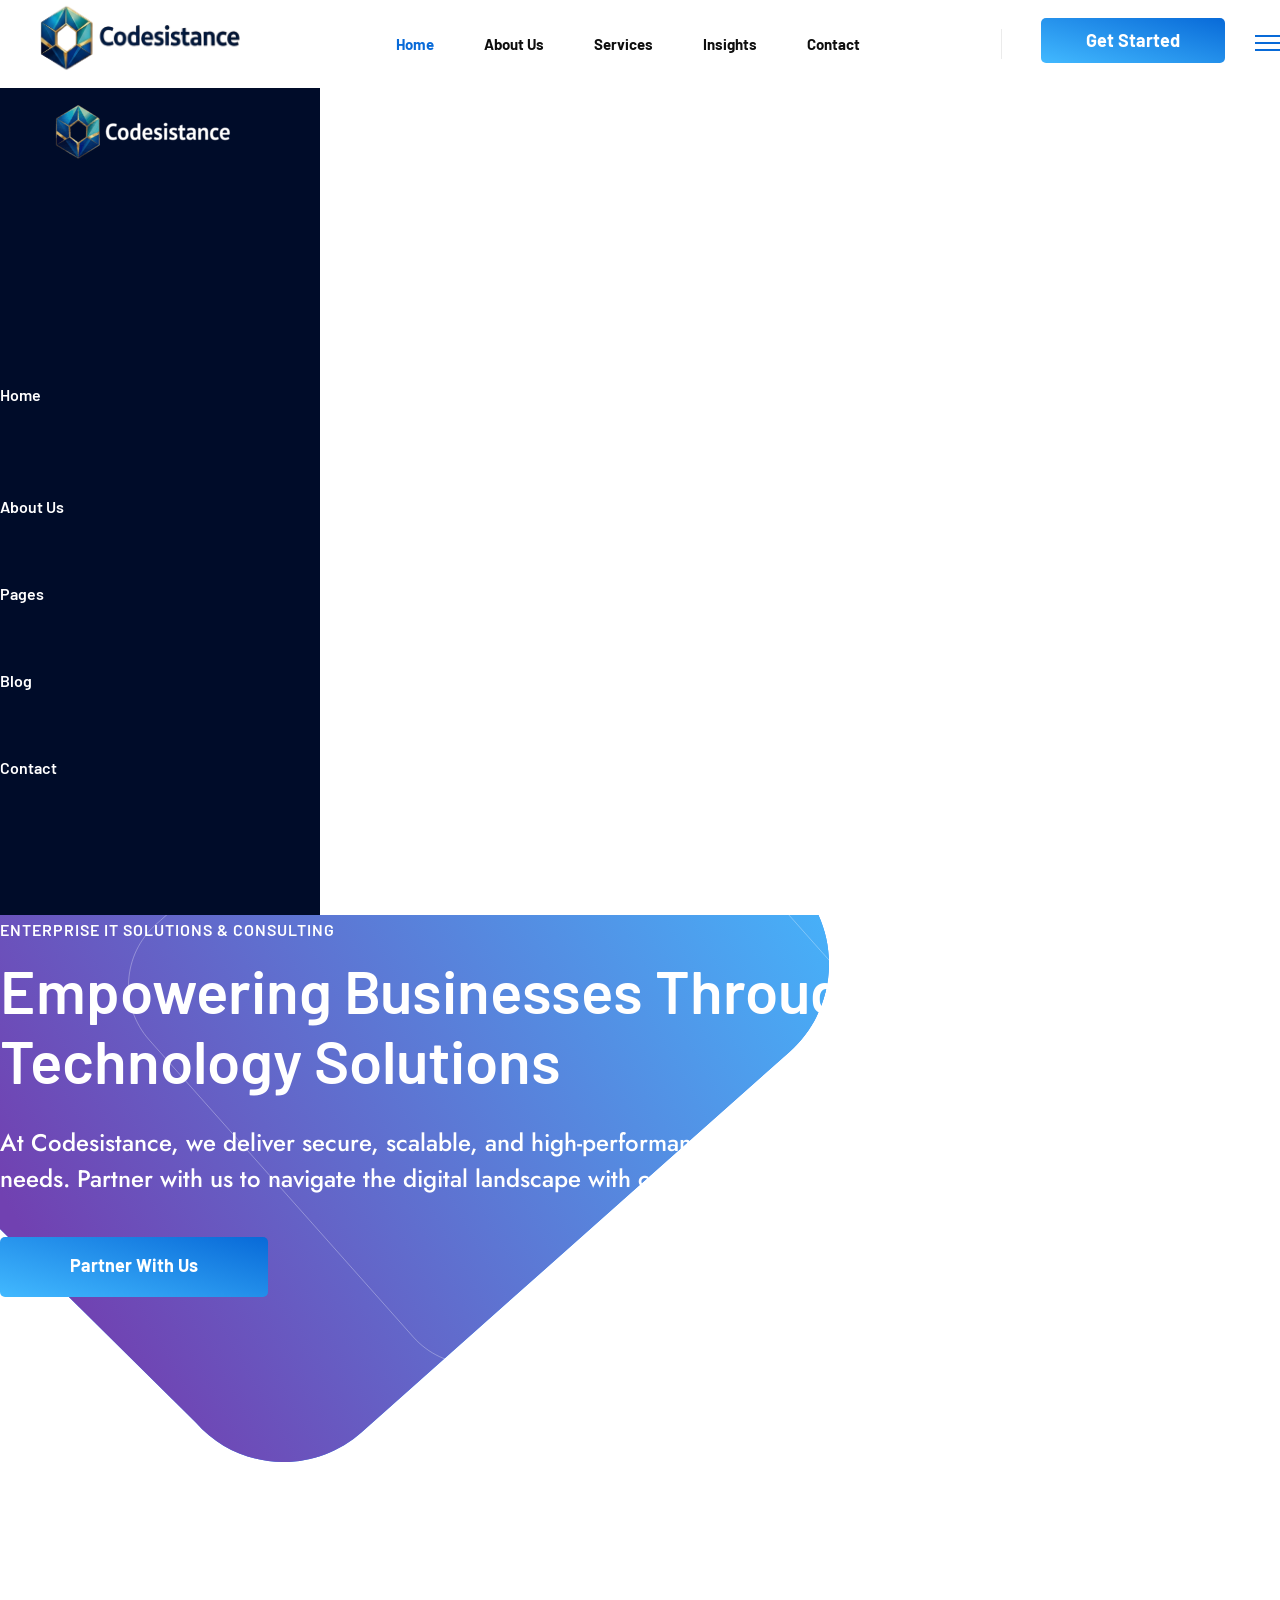
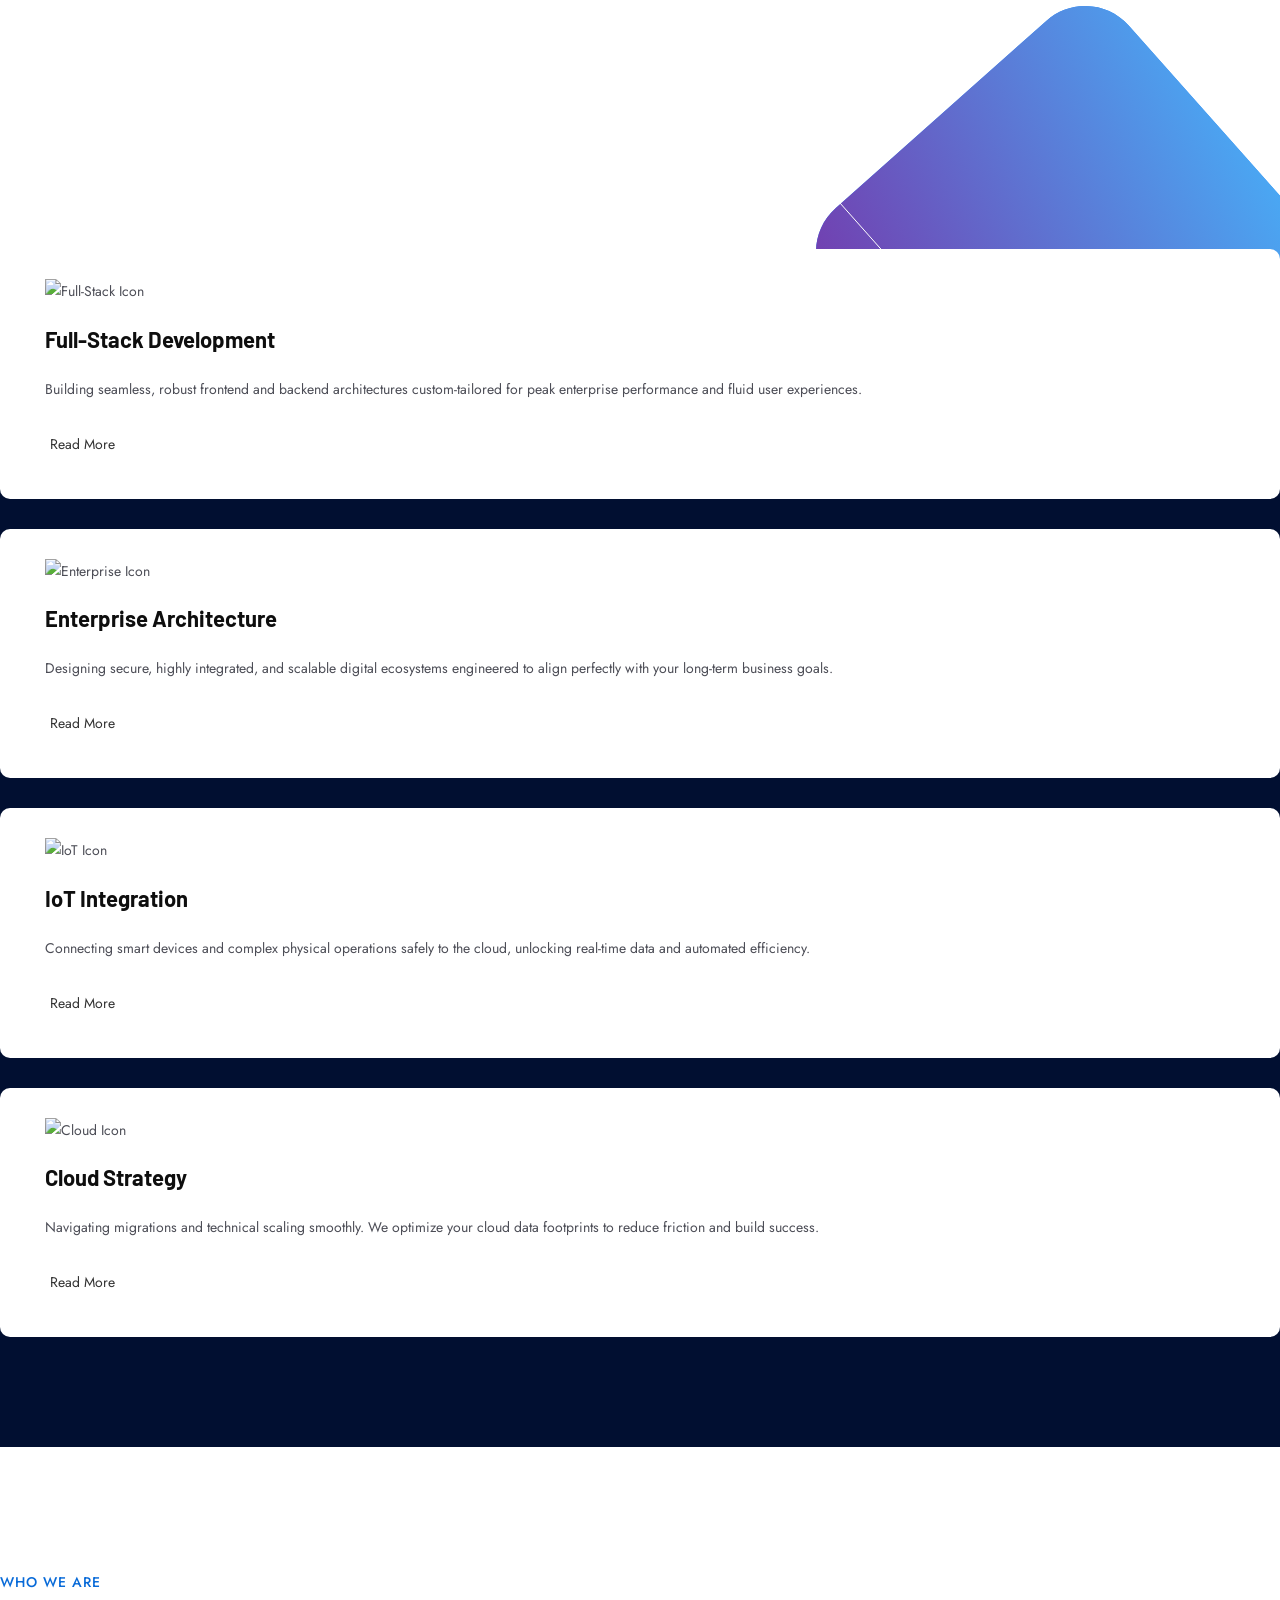
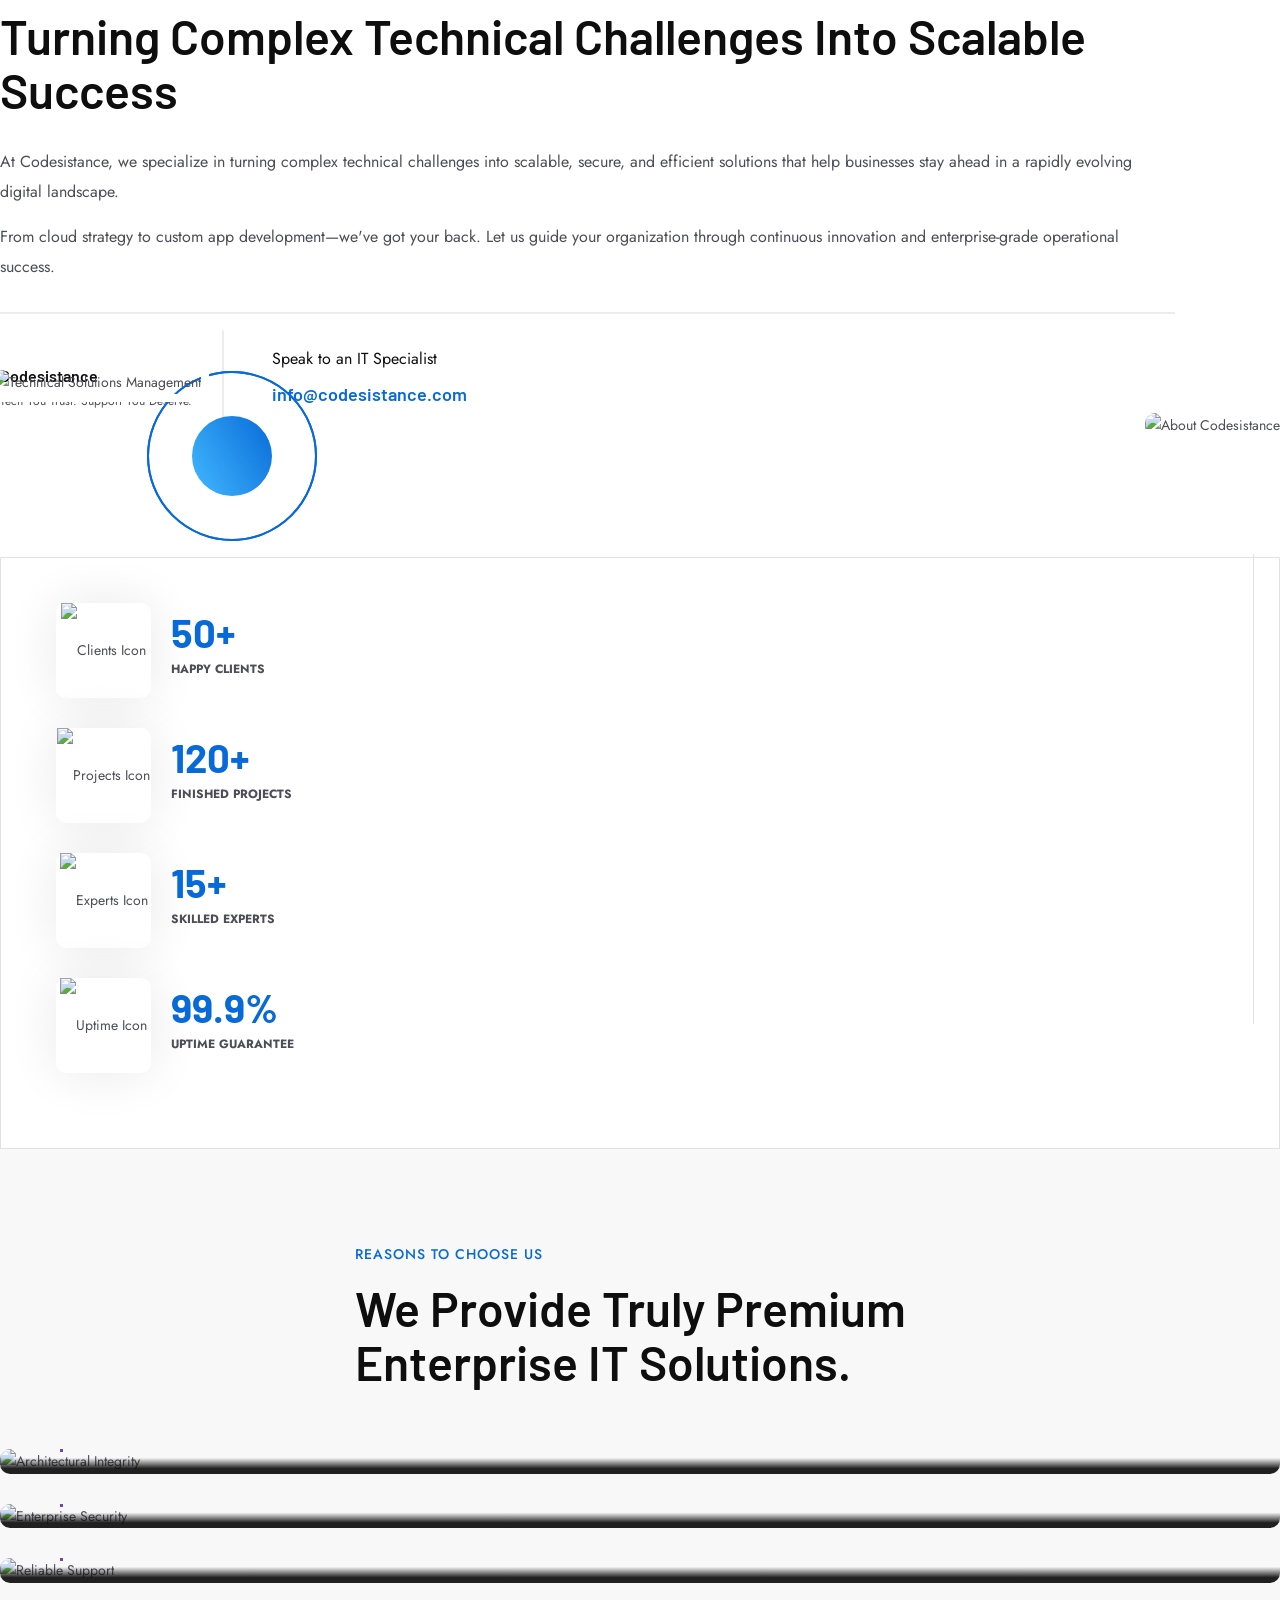
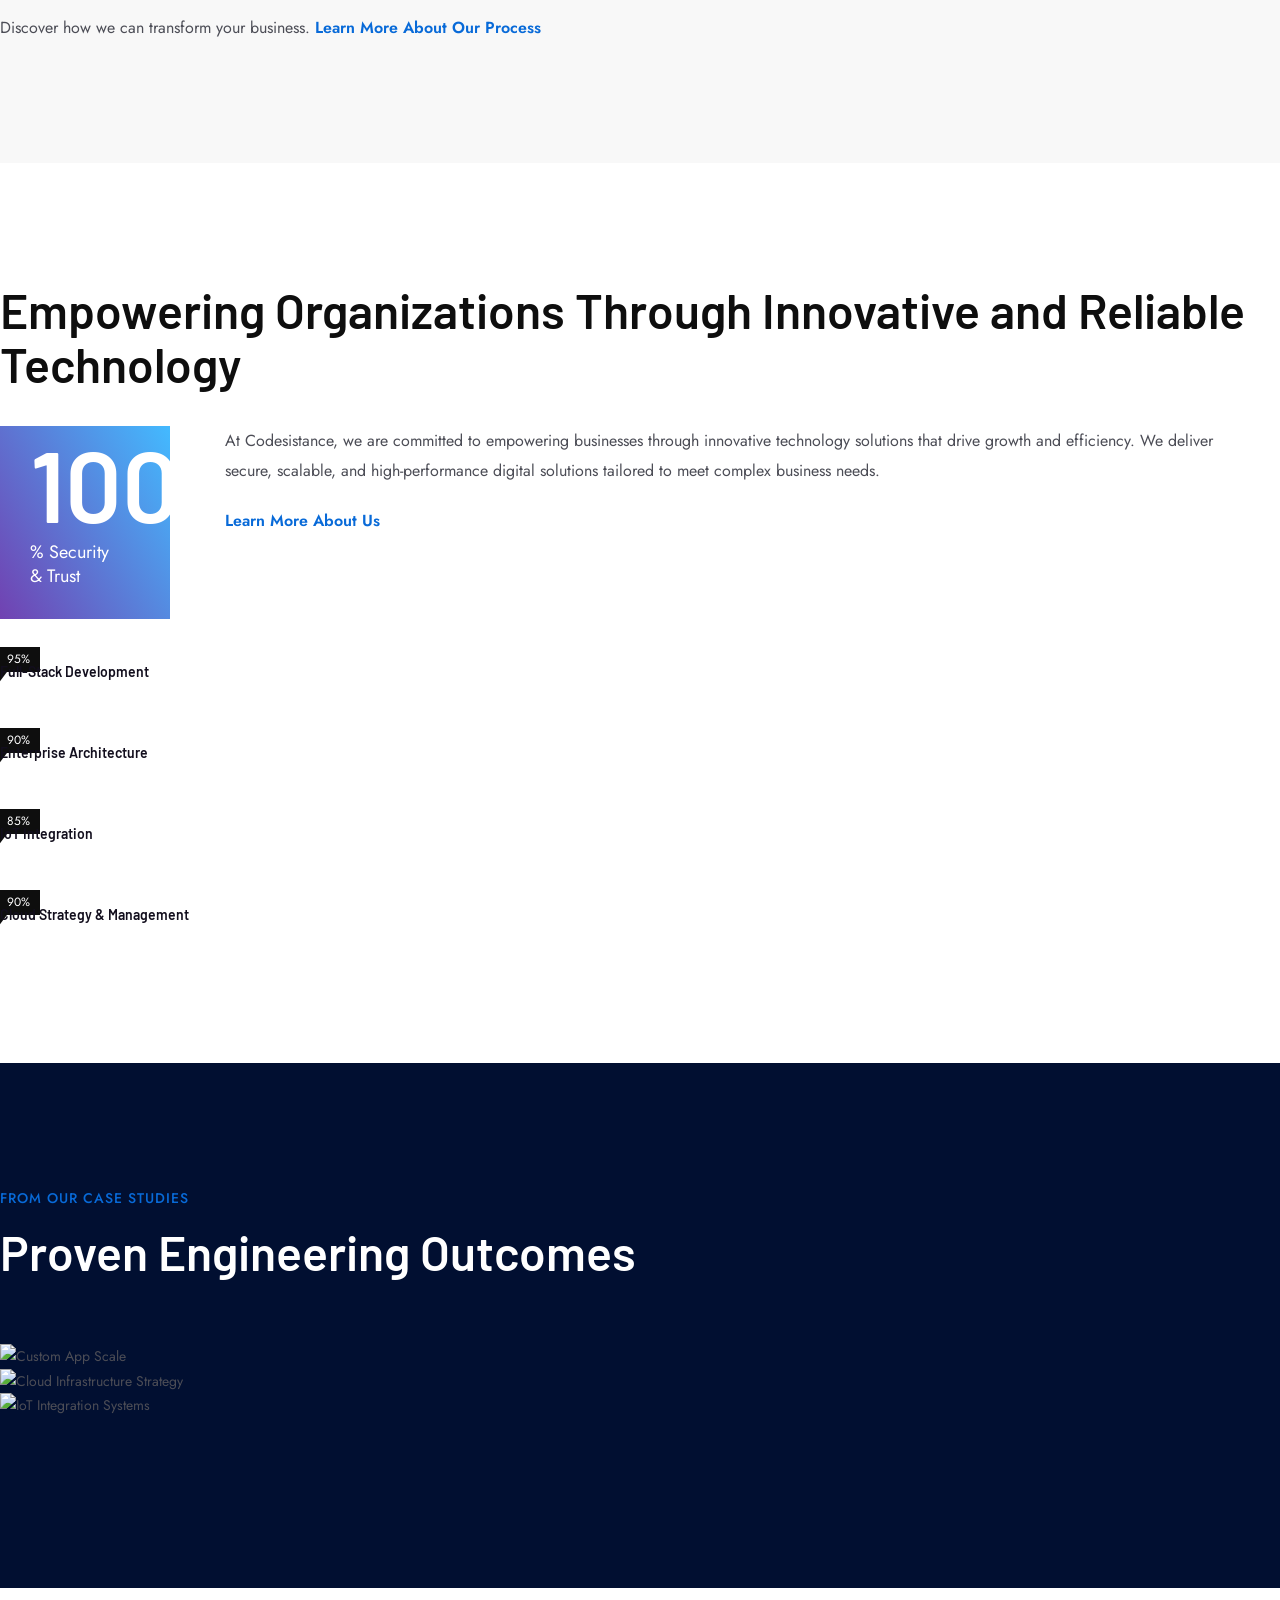
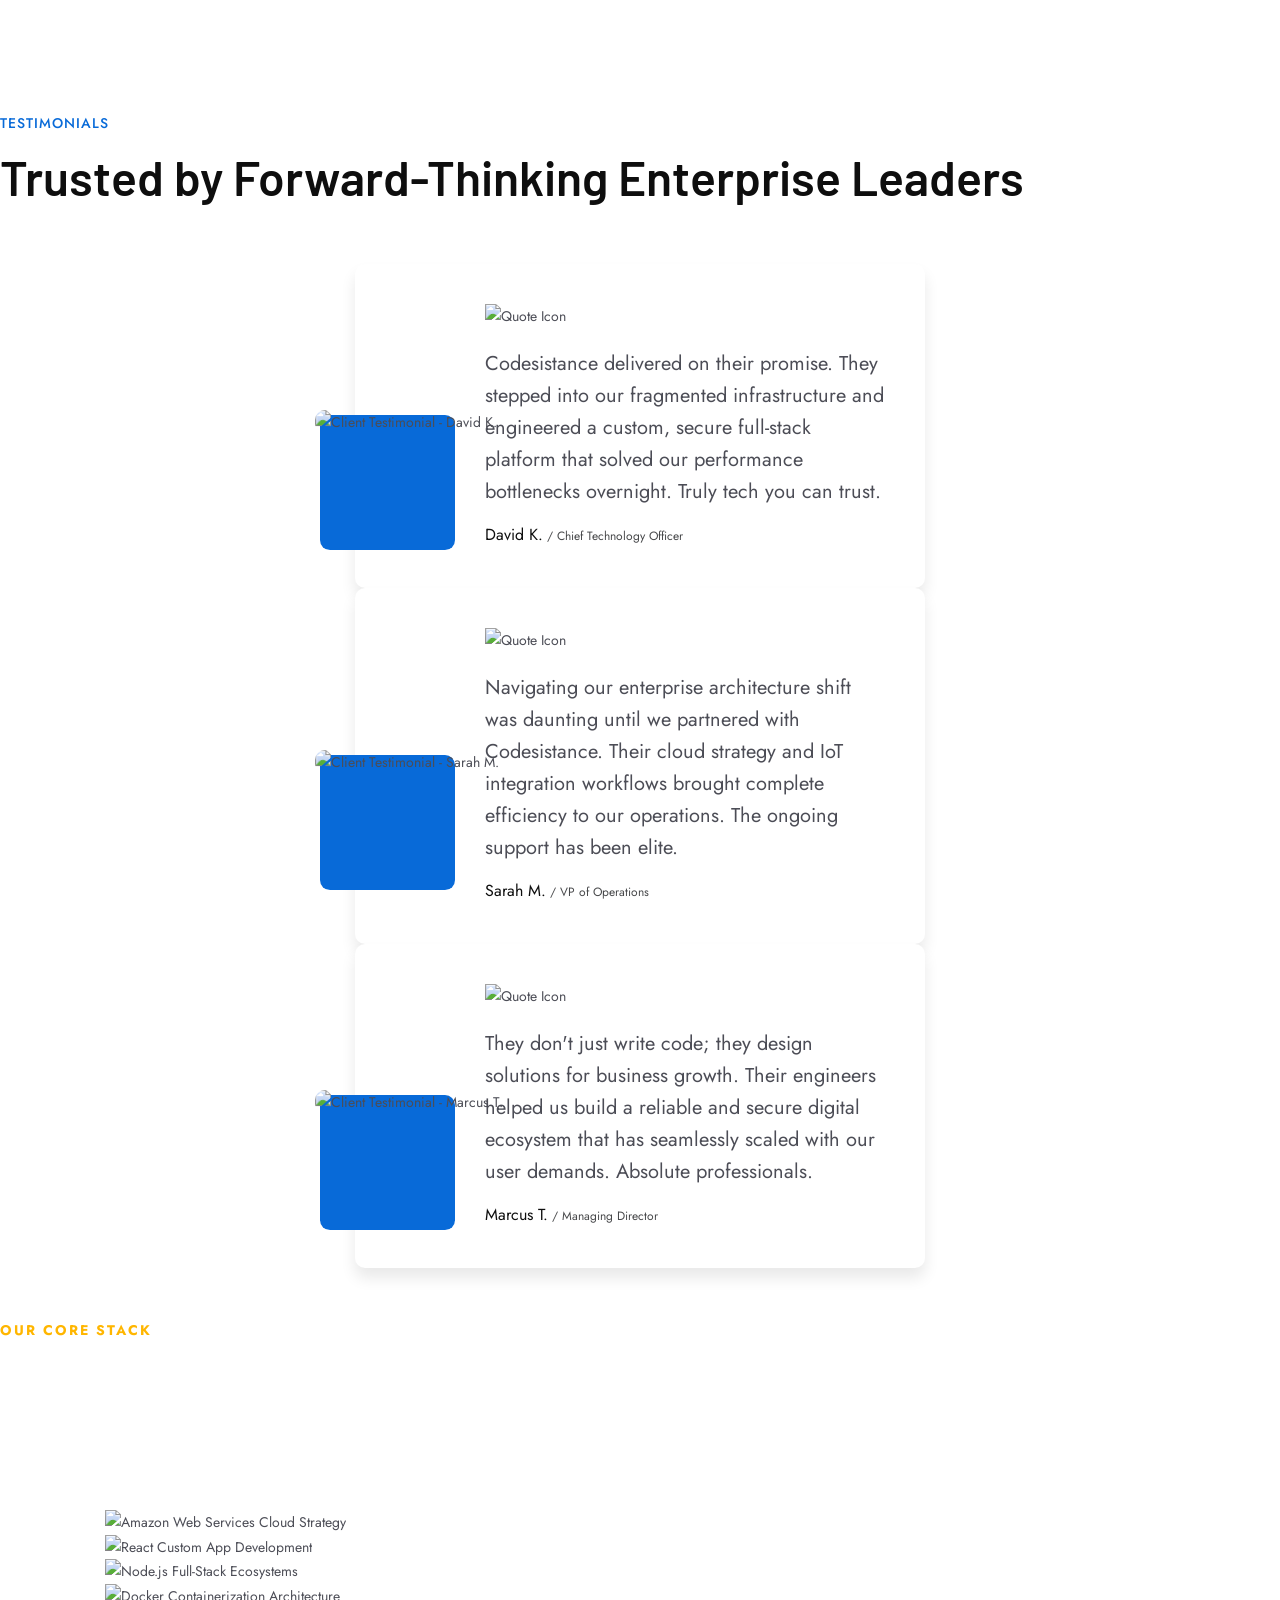
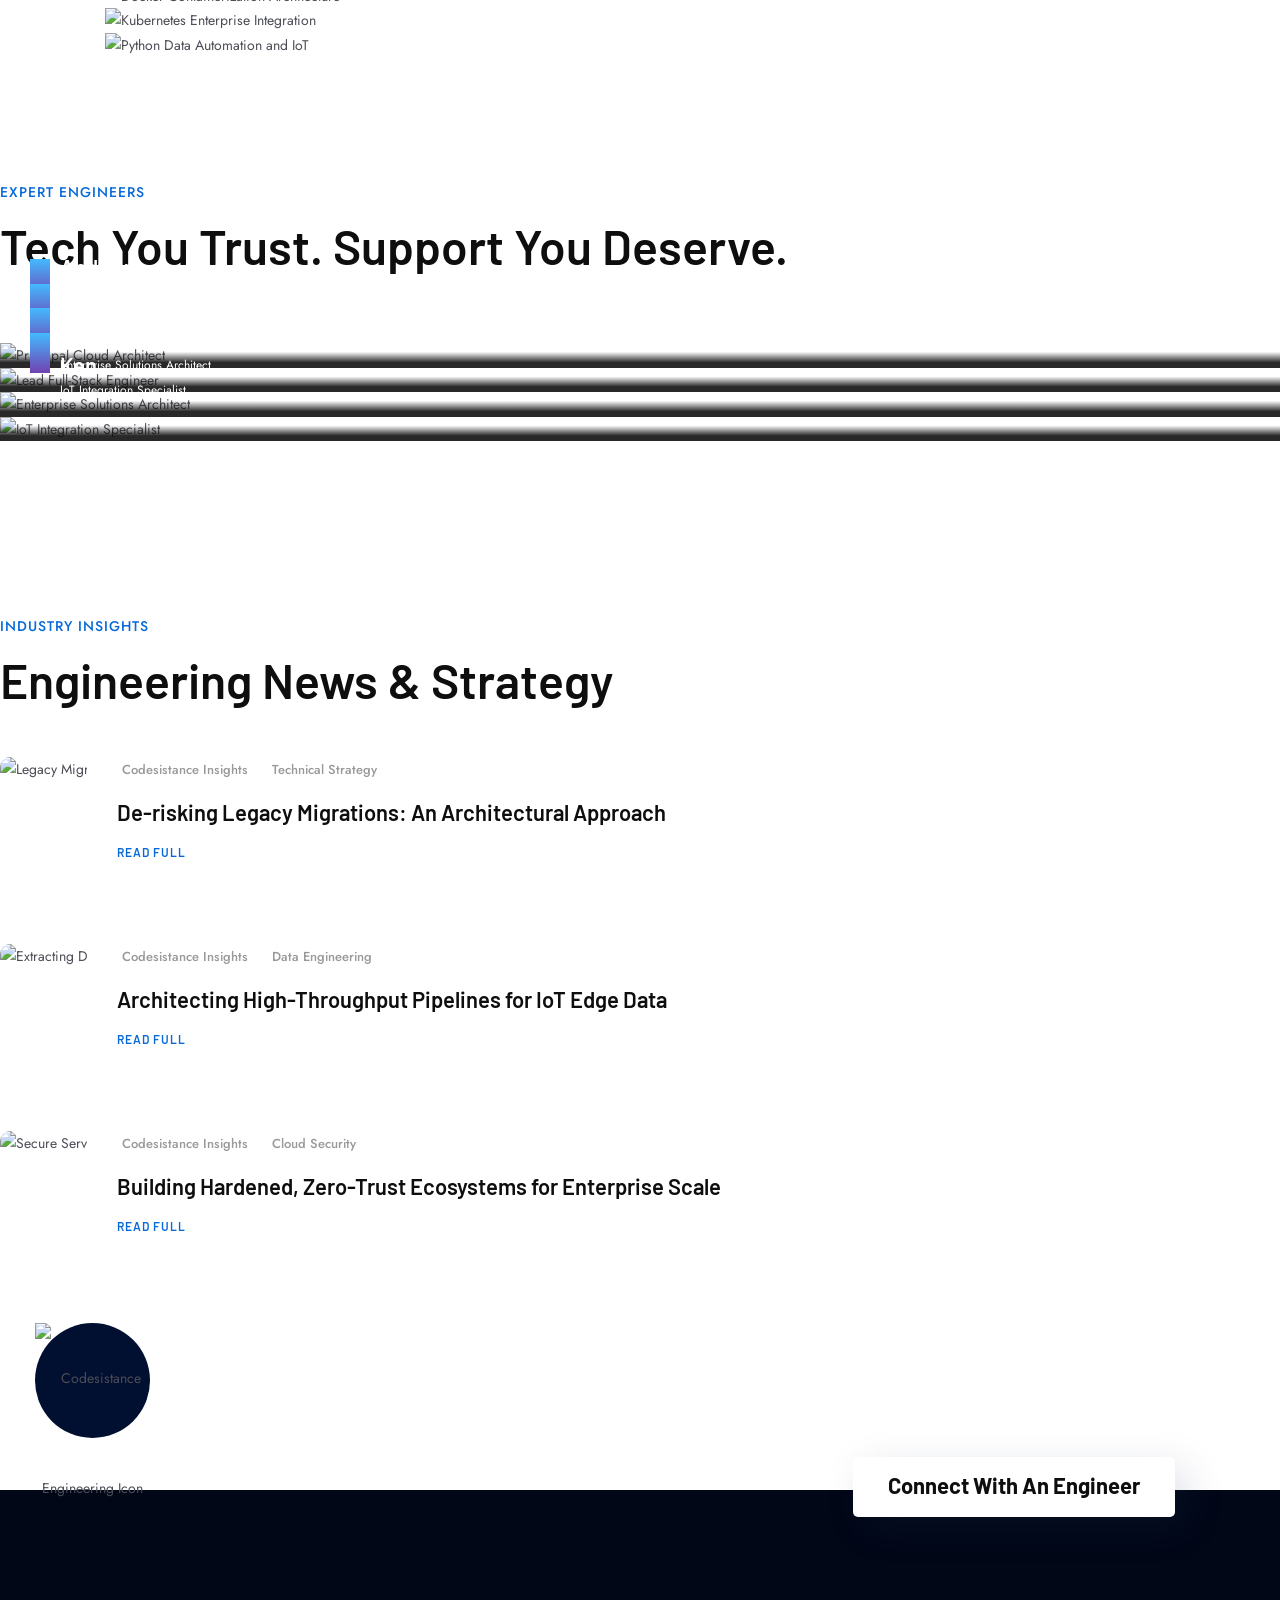
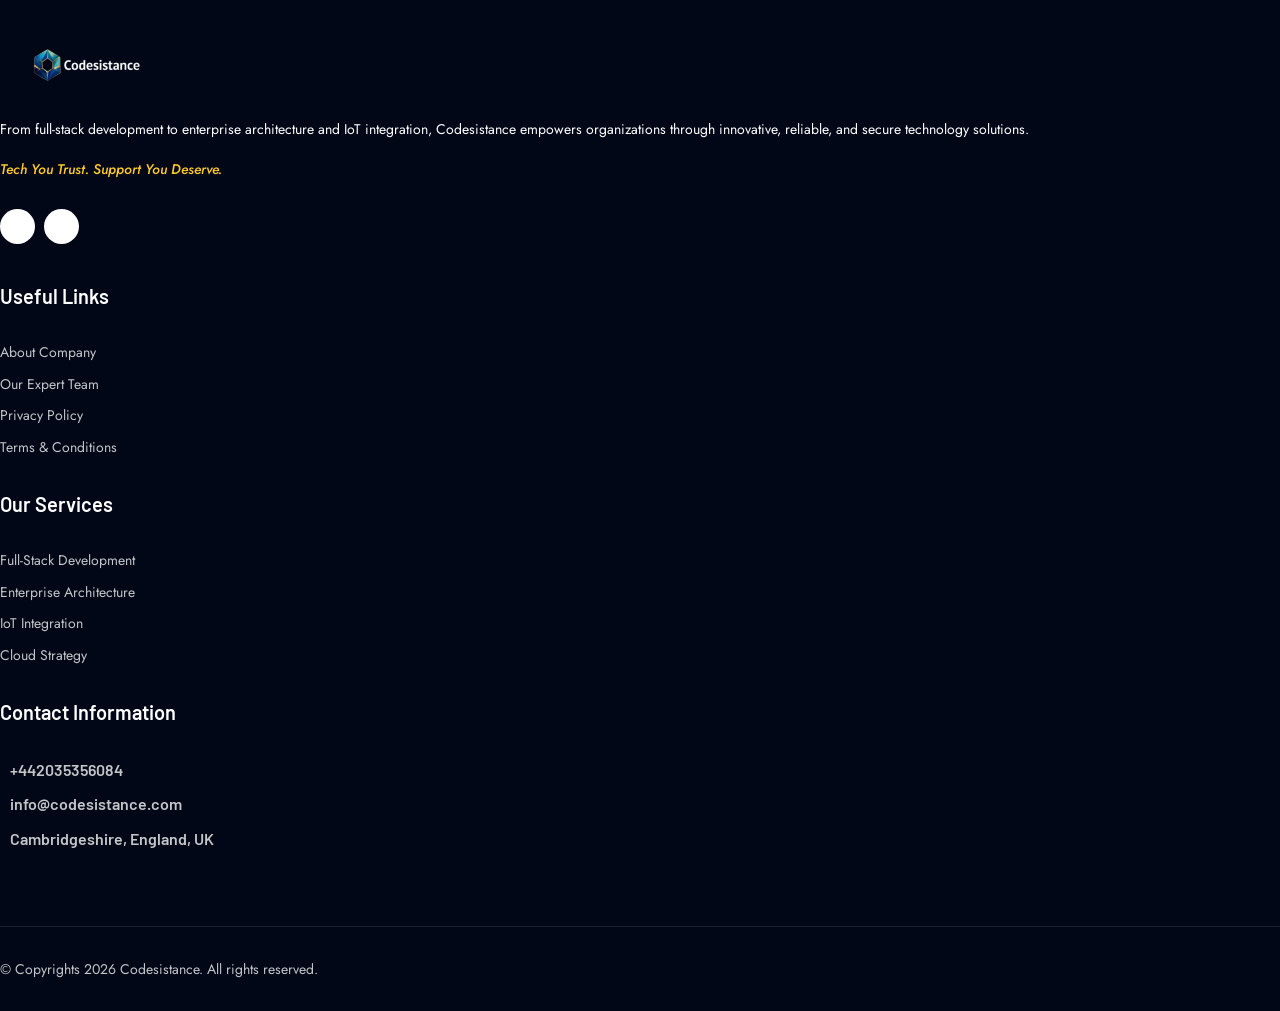
==== commit 2a35d863: "Update index.html" ====
--- a/index.html
+++ b/index.html
@@ -65,17 +65,13 @@
     <div class="main-wrapper">
 
         <div id="header" class="section header-section">
-            <div class="container">
+           <div class="container">
 
                 <div class="header-wrap">
 
-                    <a href="index.html" class="header-logo d-flex align-items-center">
-    <!-- Clean logo image without embedded tagline -->
-    <img src="assets/images/logo.png" alt="Codesistance" style="width: 200px; height: auto;">
-    
-    <!-- Sharp, readable HTML Tagline -->
-    <span class="ms-2 d-none d-lg-block" style="font-size: 11px; color: #475569; font-weight: 600; line-height: 1.2;">
-        Tech You Trust.<br>Support You Deserve.
+                    <div class="header-logo">
+                        <a href="index.html">
+                            <img src="assets/images/logo.png" alt="Codesistance Logo">
     </span>
 </a>
                         </a>
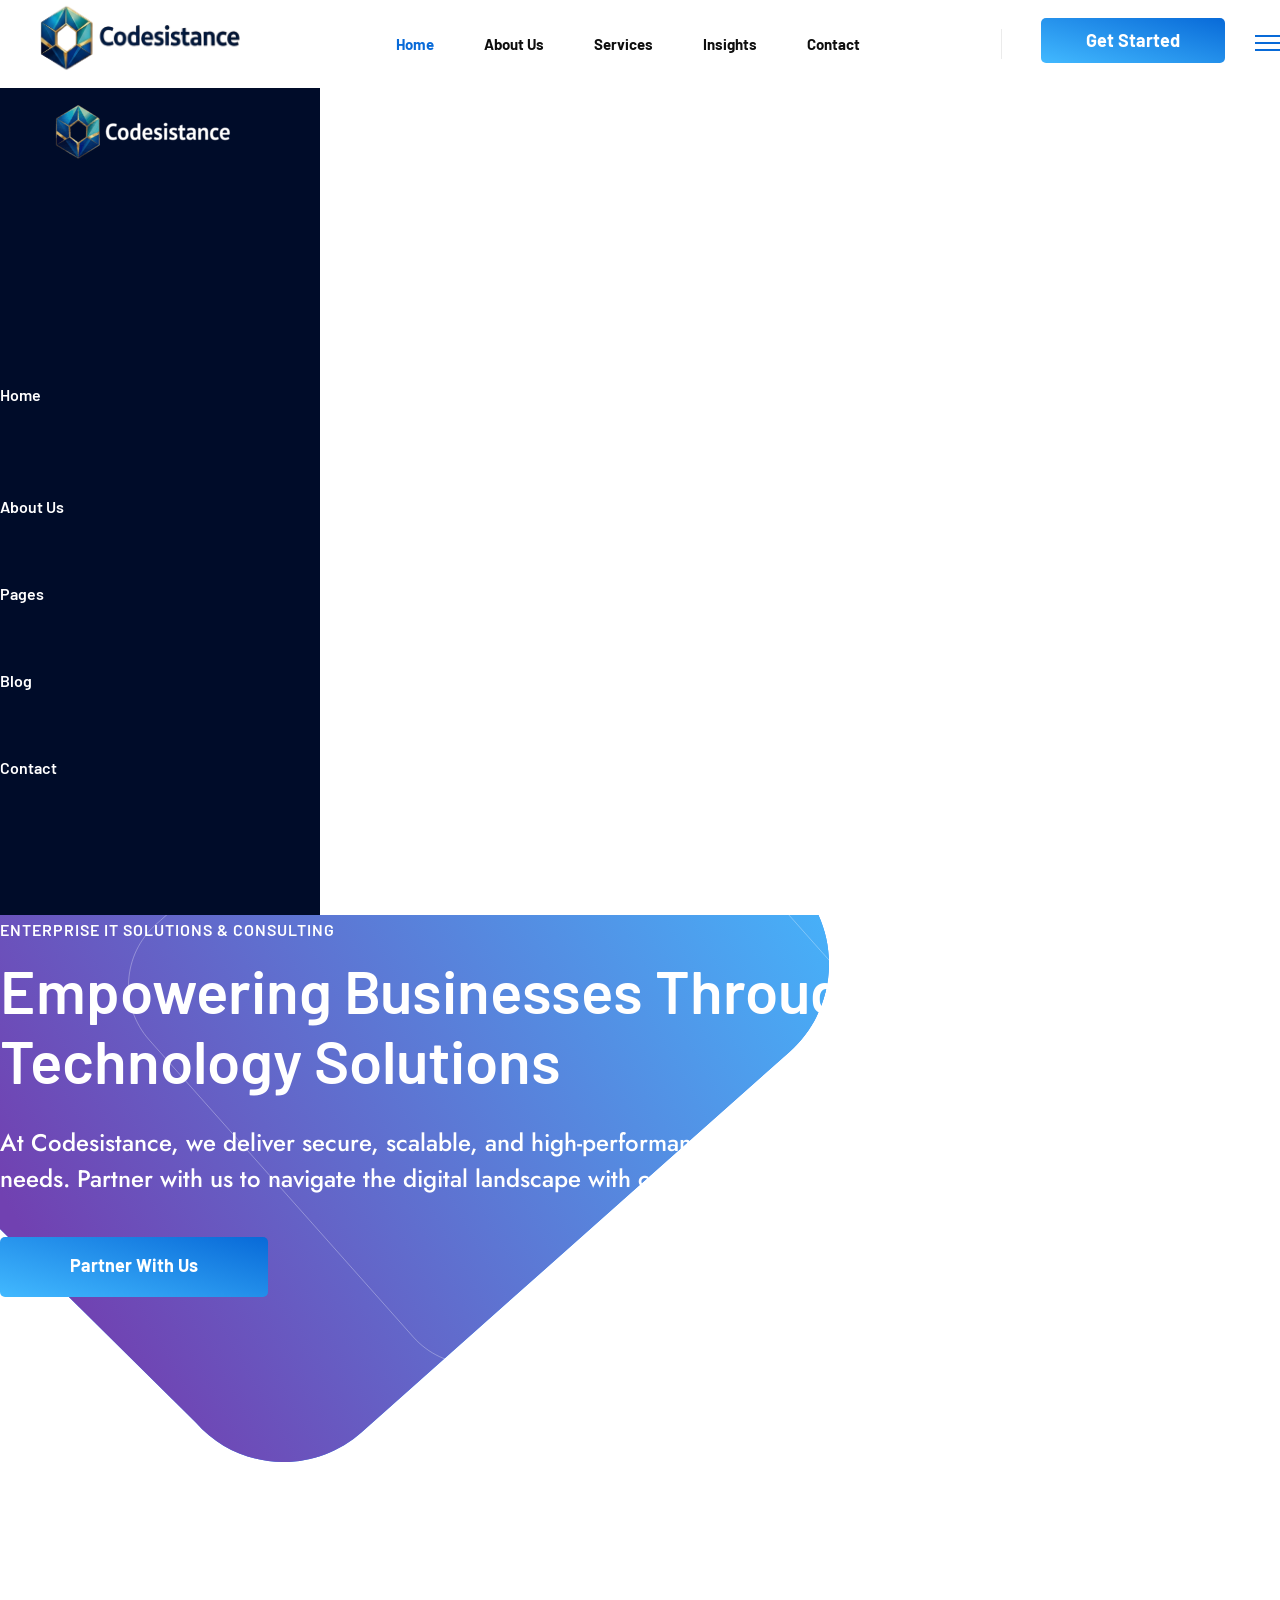
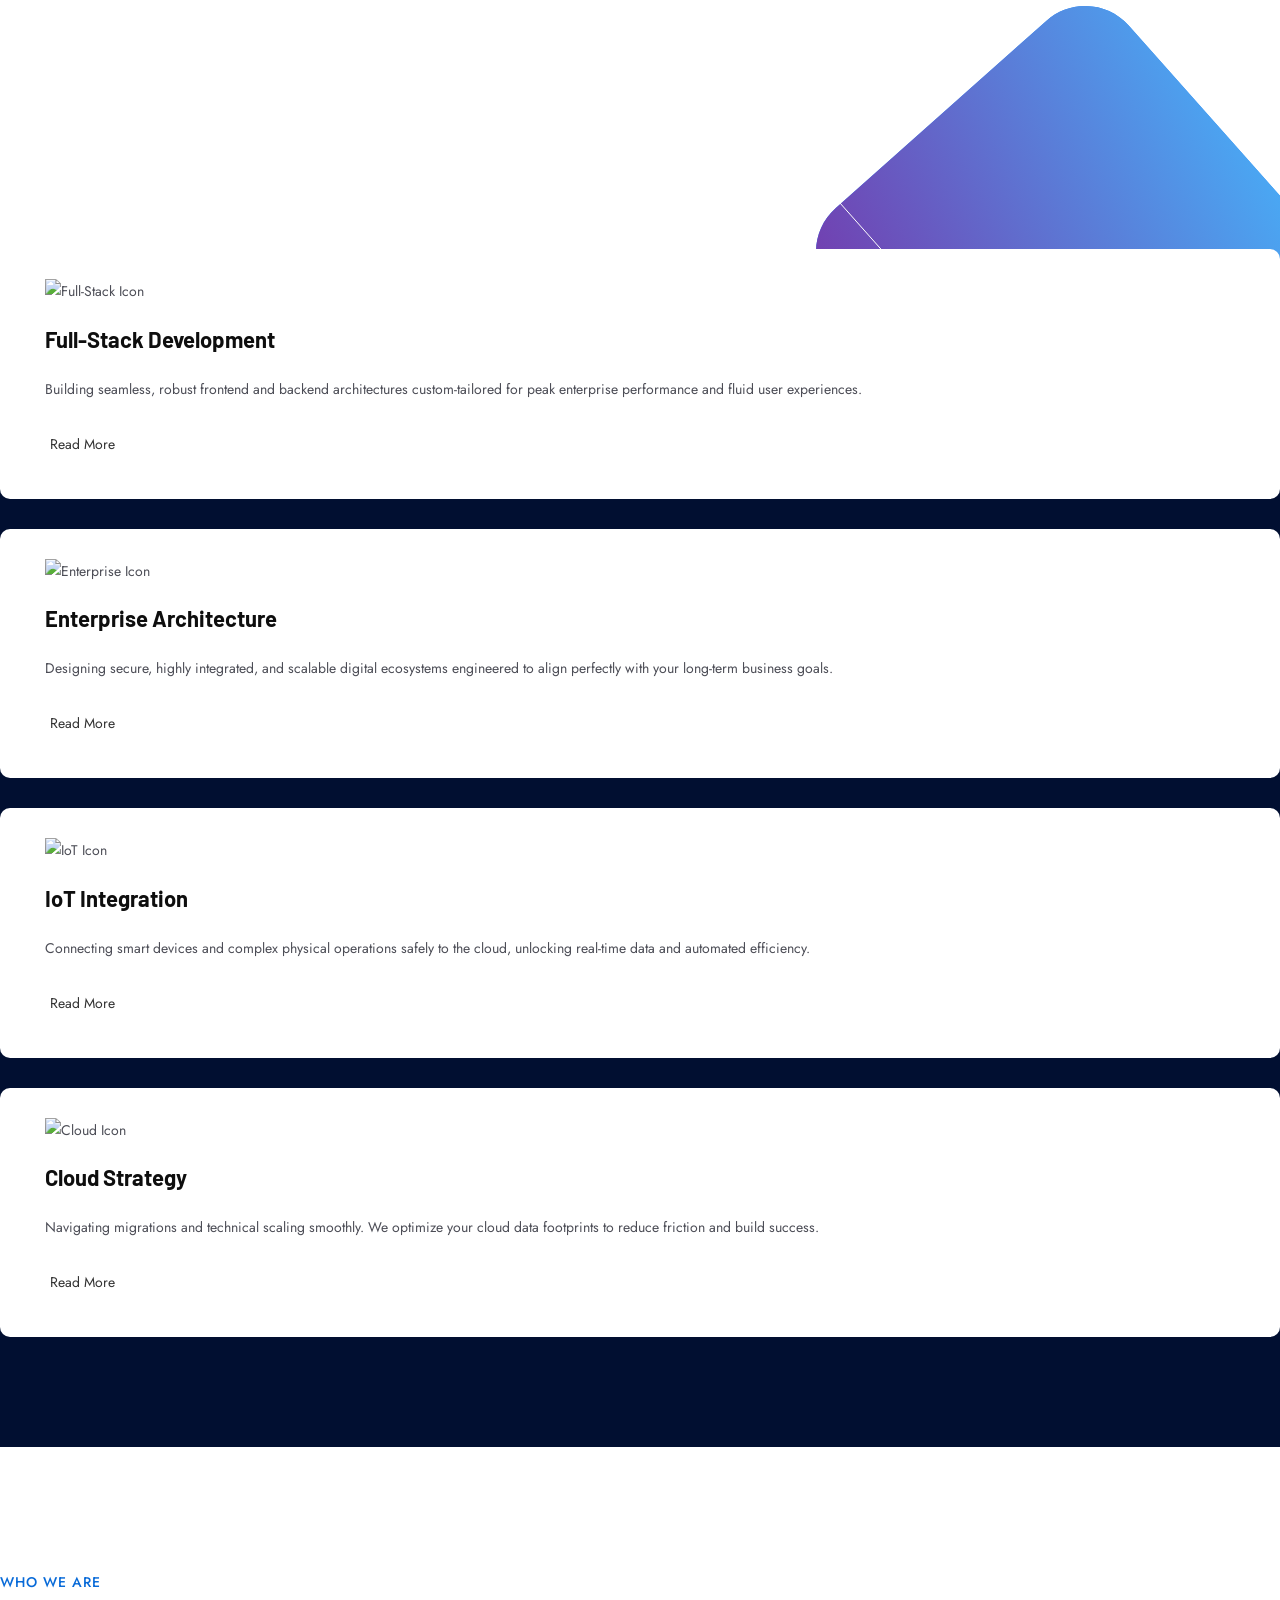
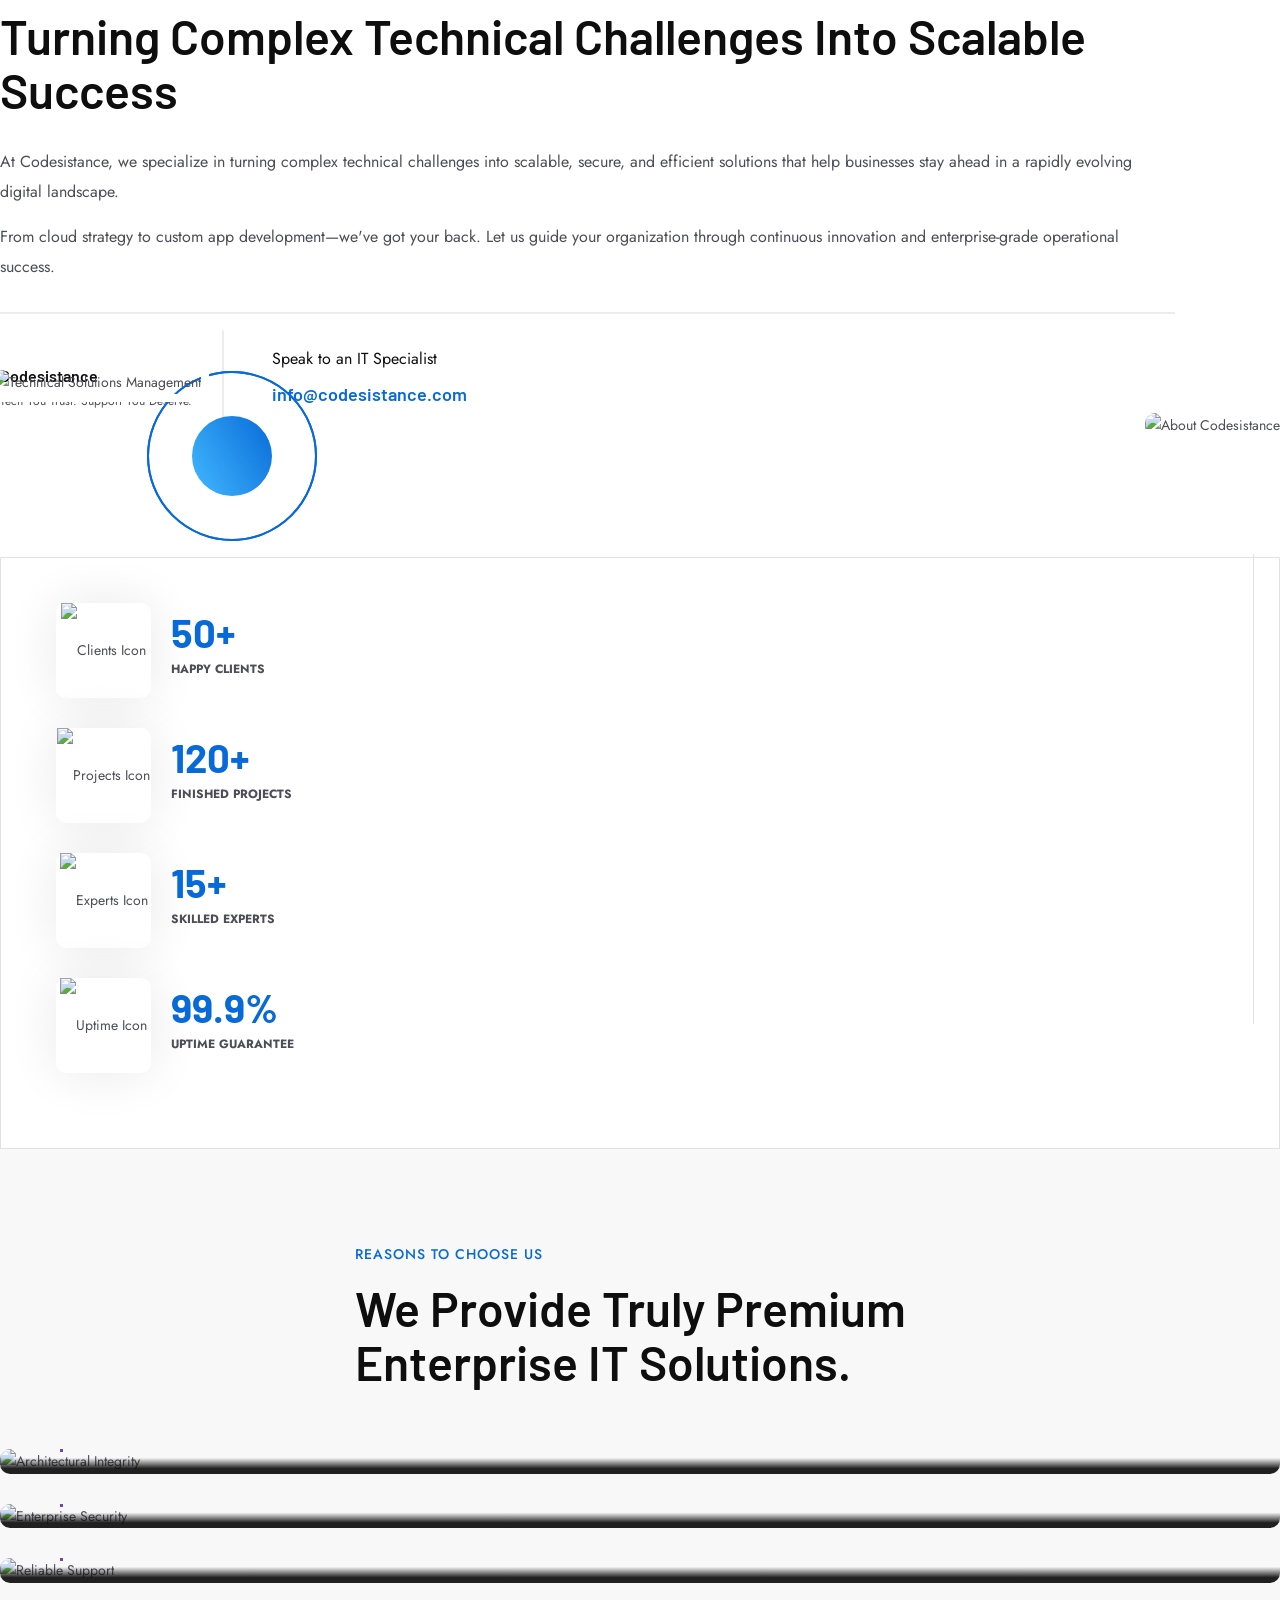
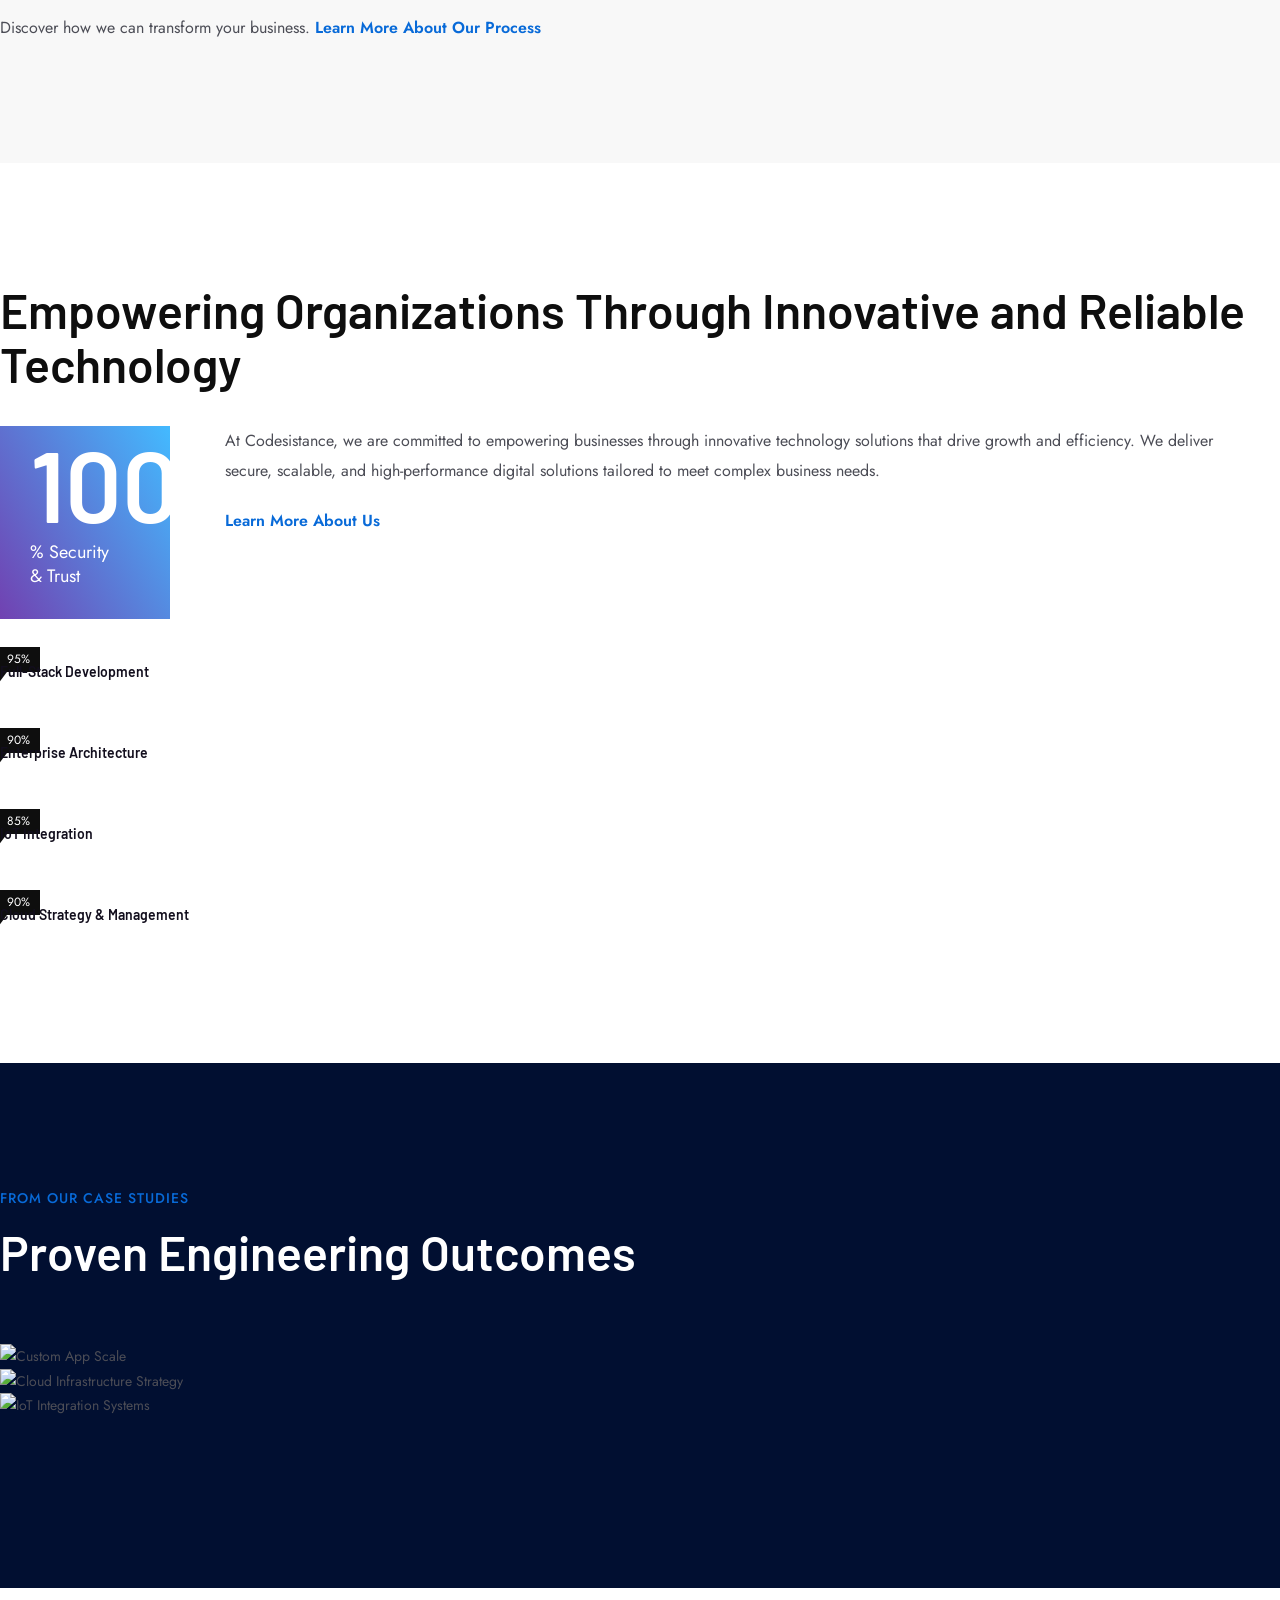
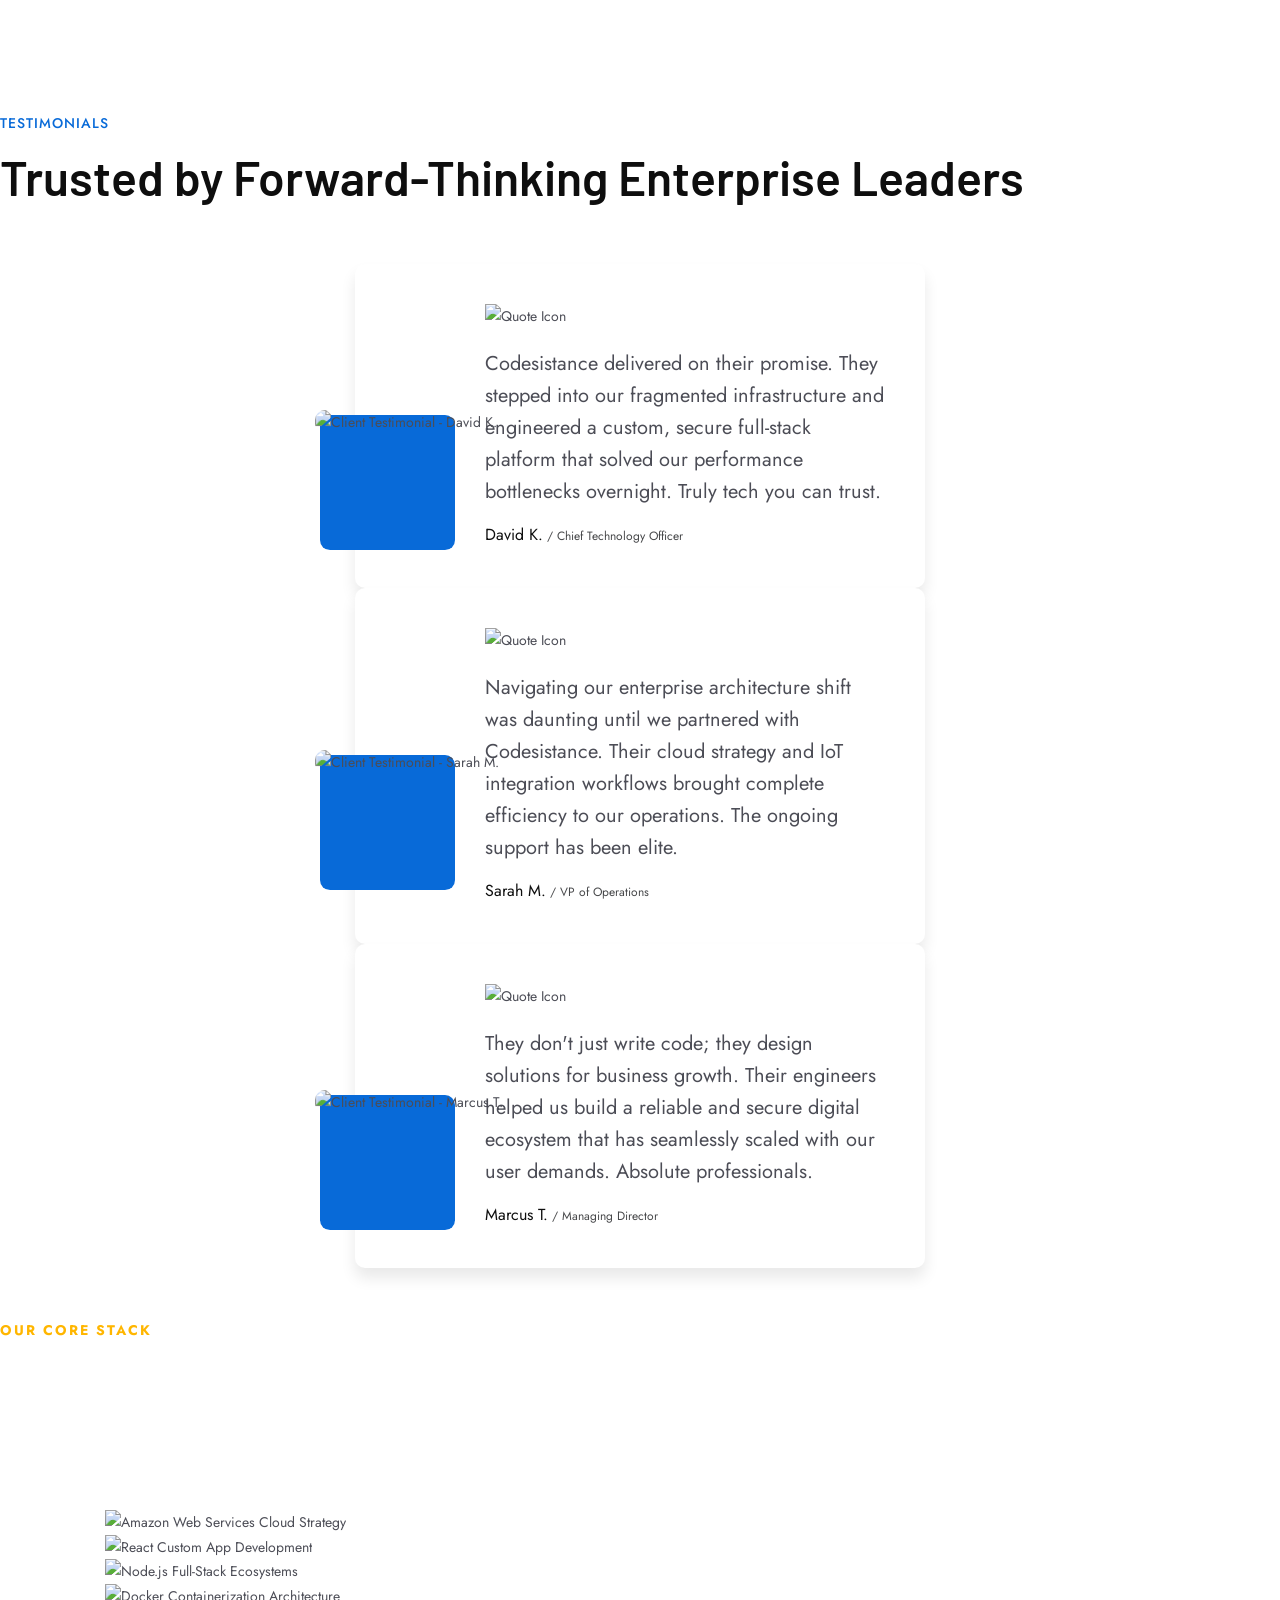
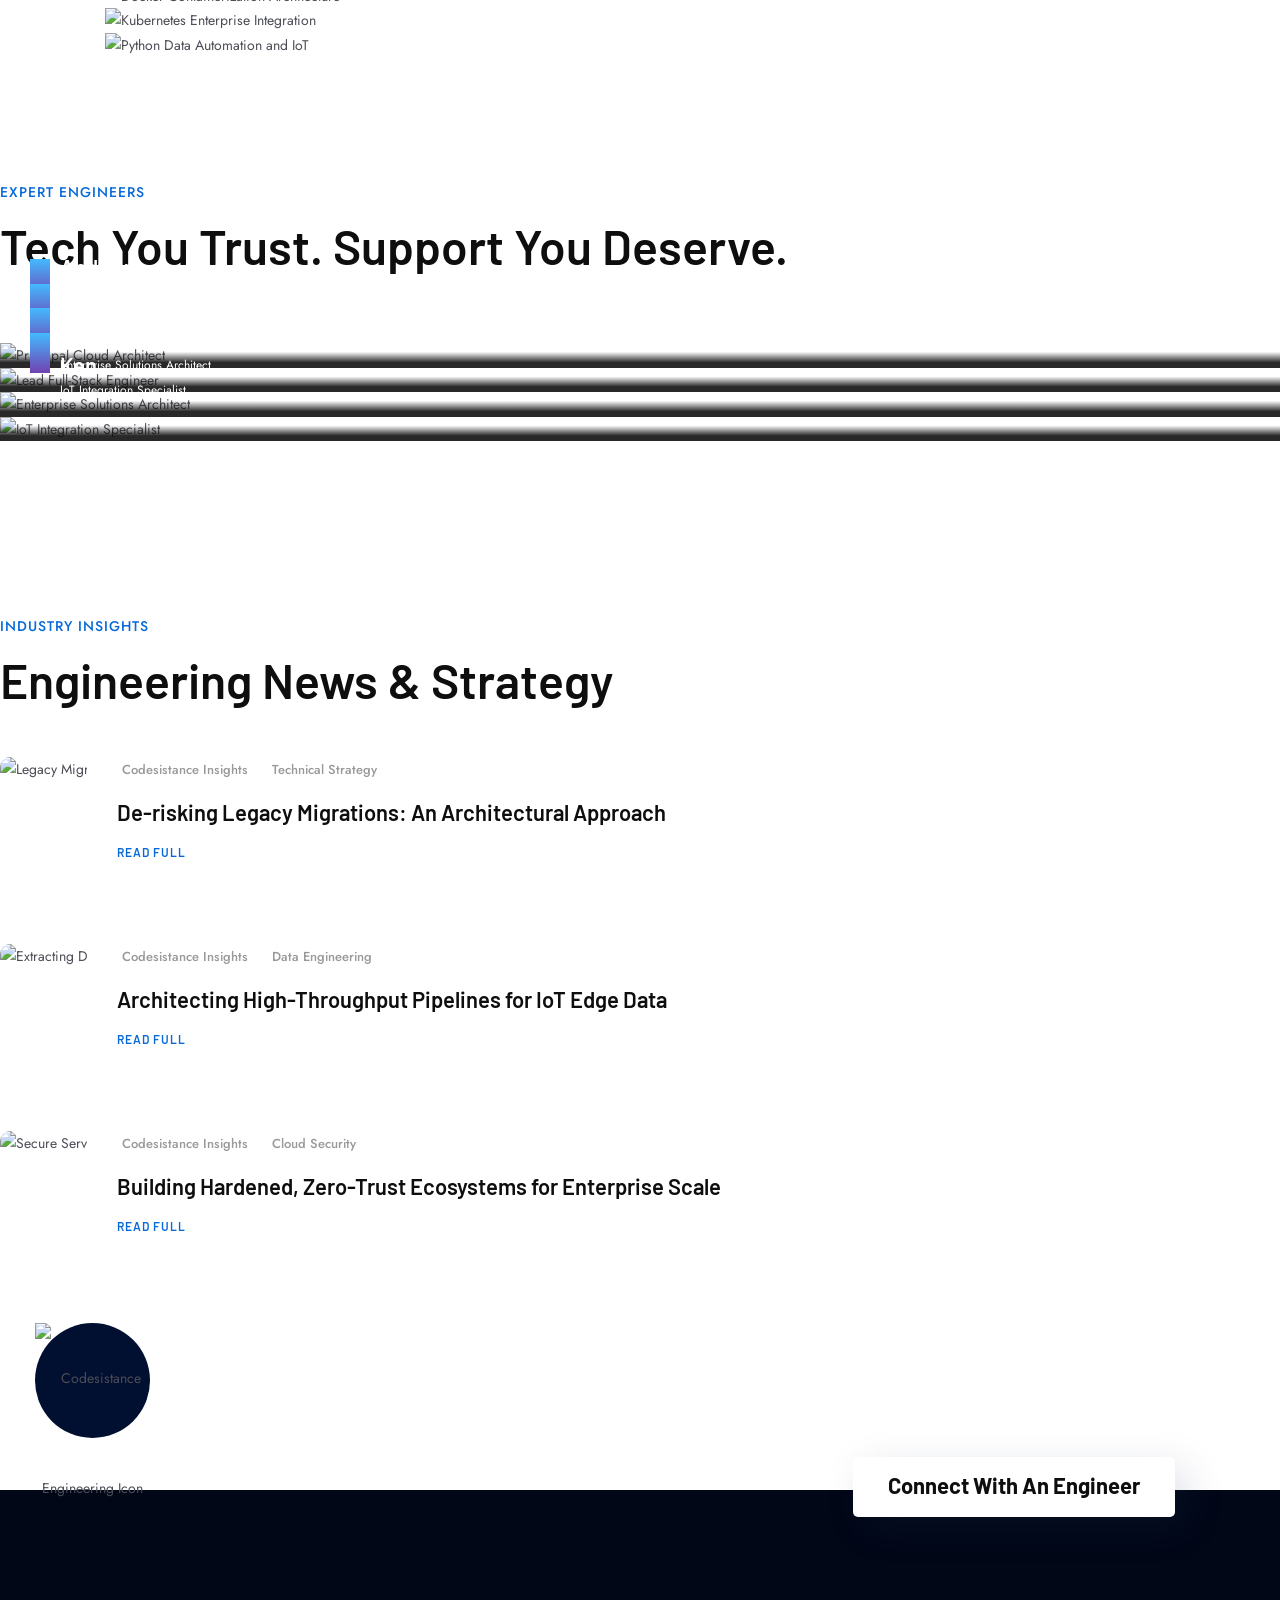
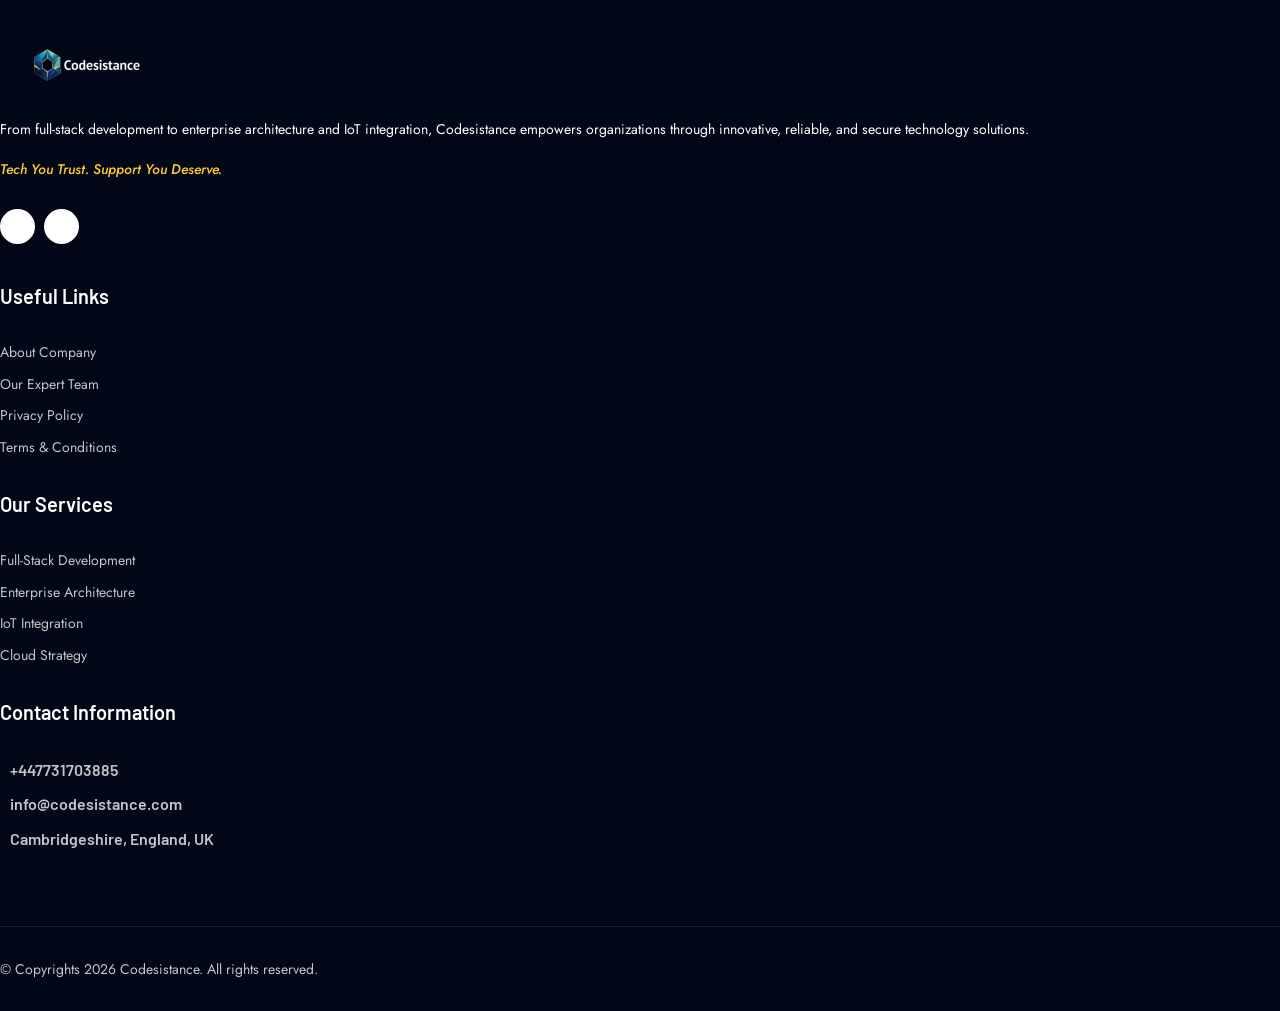
==== commit a6c6ad92: "Update index.html" ====
--- a/index.html
+++ b/index.html
@@ -1009,7 +1009,7 @@
                                                 <i class="flaticon-phone-call"></i>
                                             </div>
                                             <div class="info-text">
-                                                <span><a href="tel:#">+442035356084</a></span>
+                                                <span><a href="tel:#">+447731703885</a></span>
                                             </div>
                                         </li>
                                         <li>
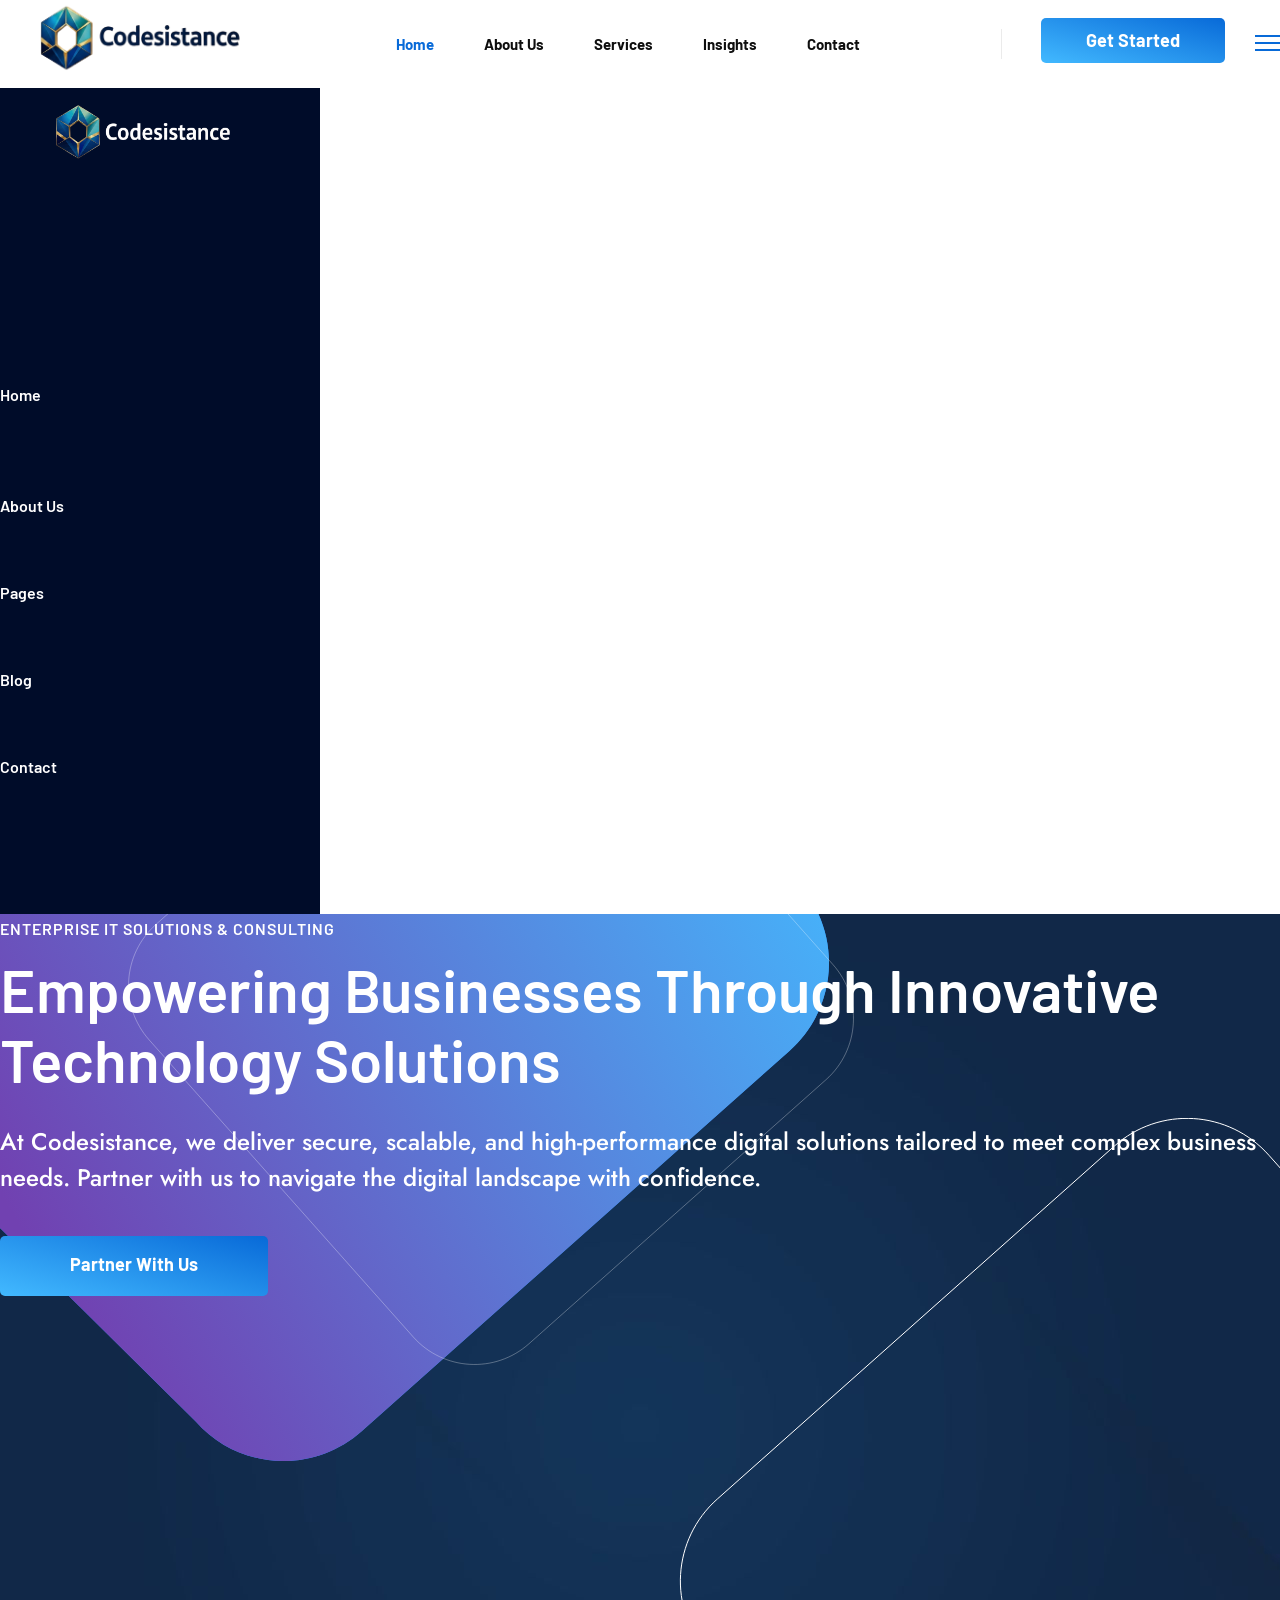
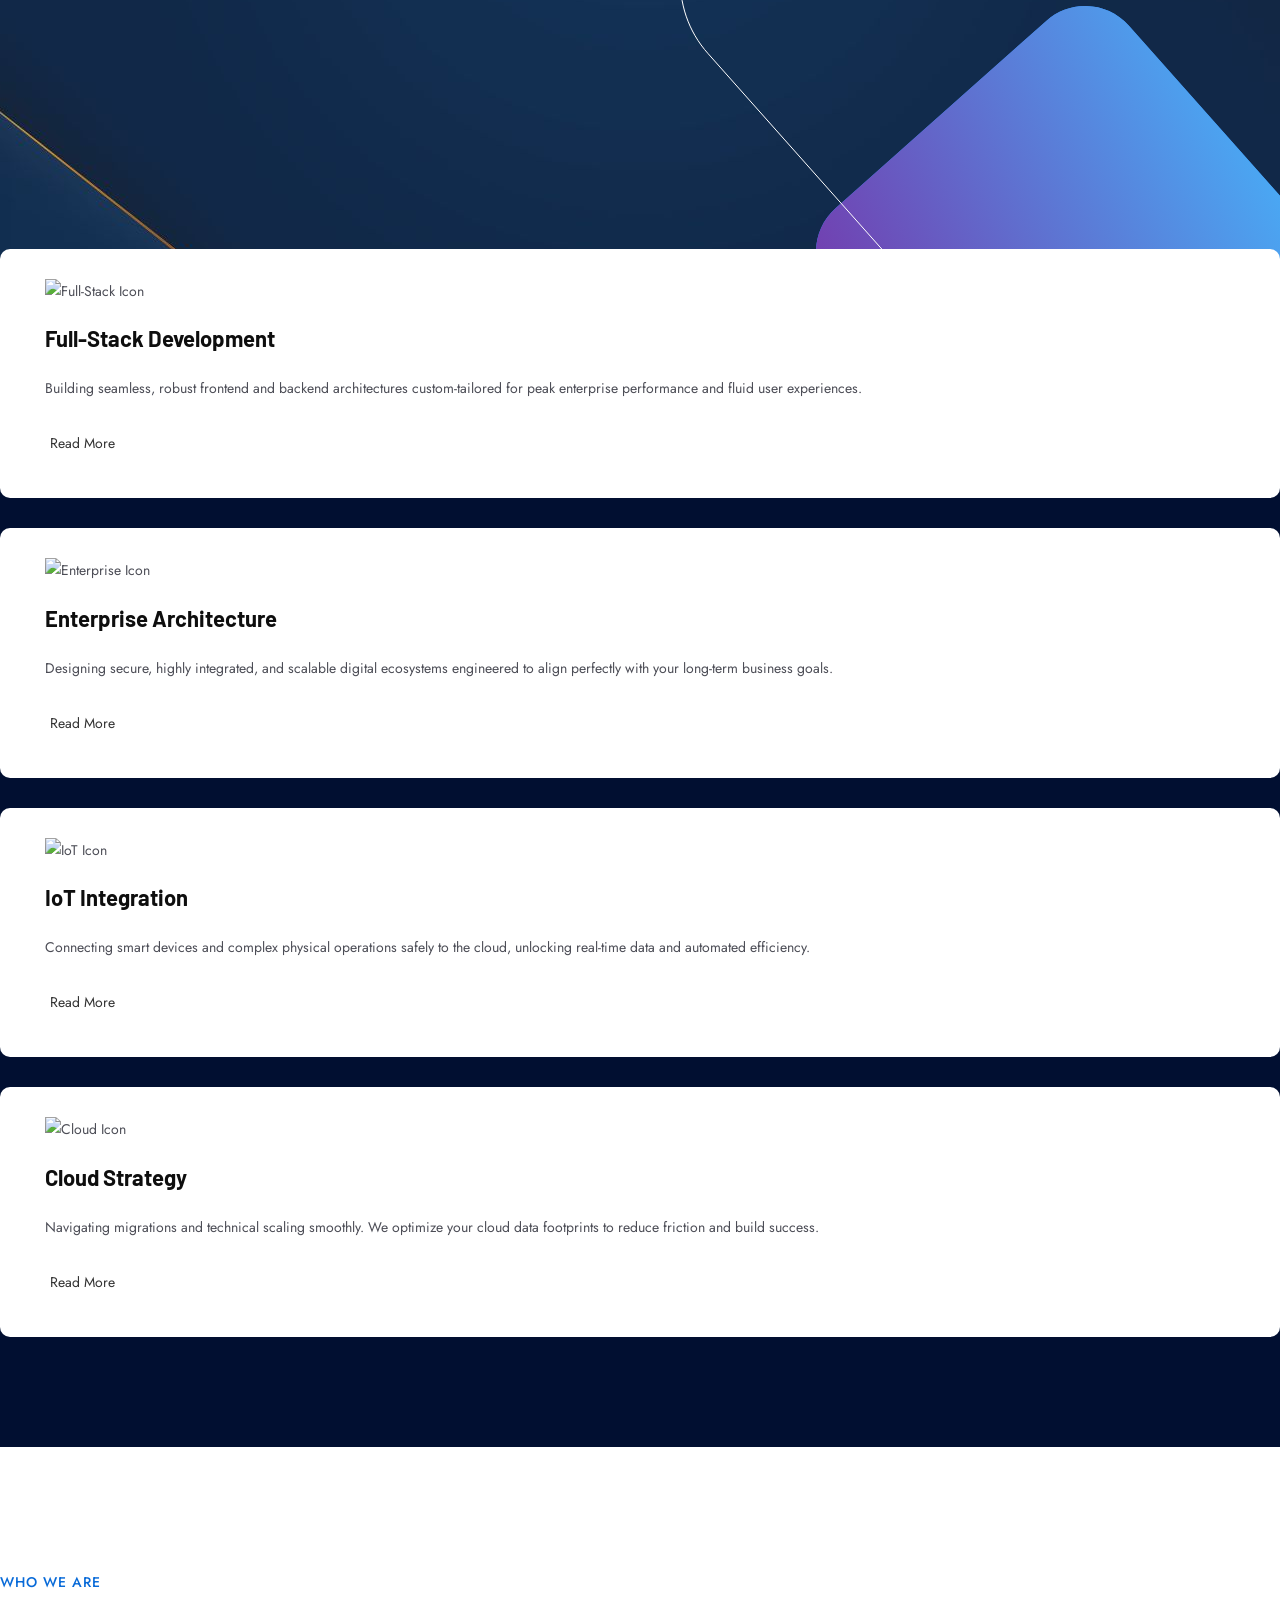
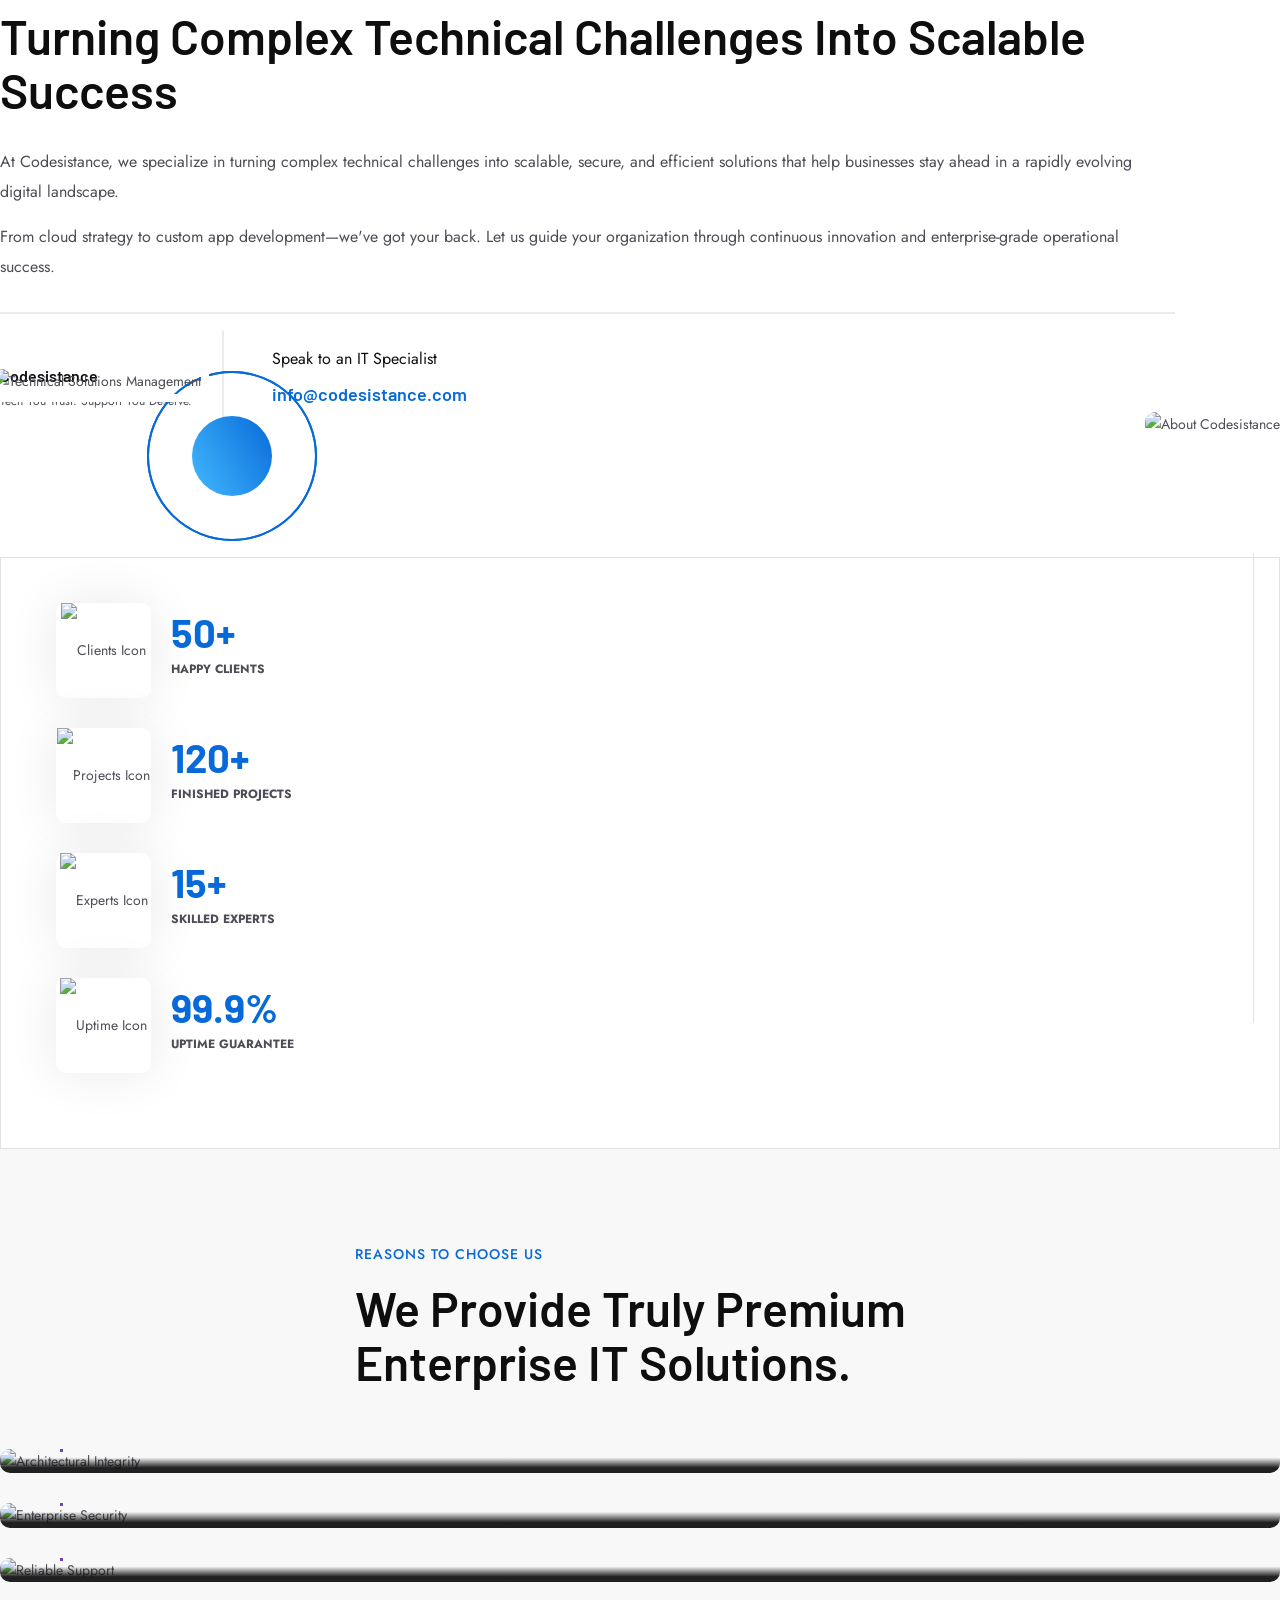
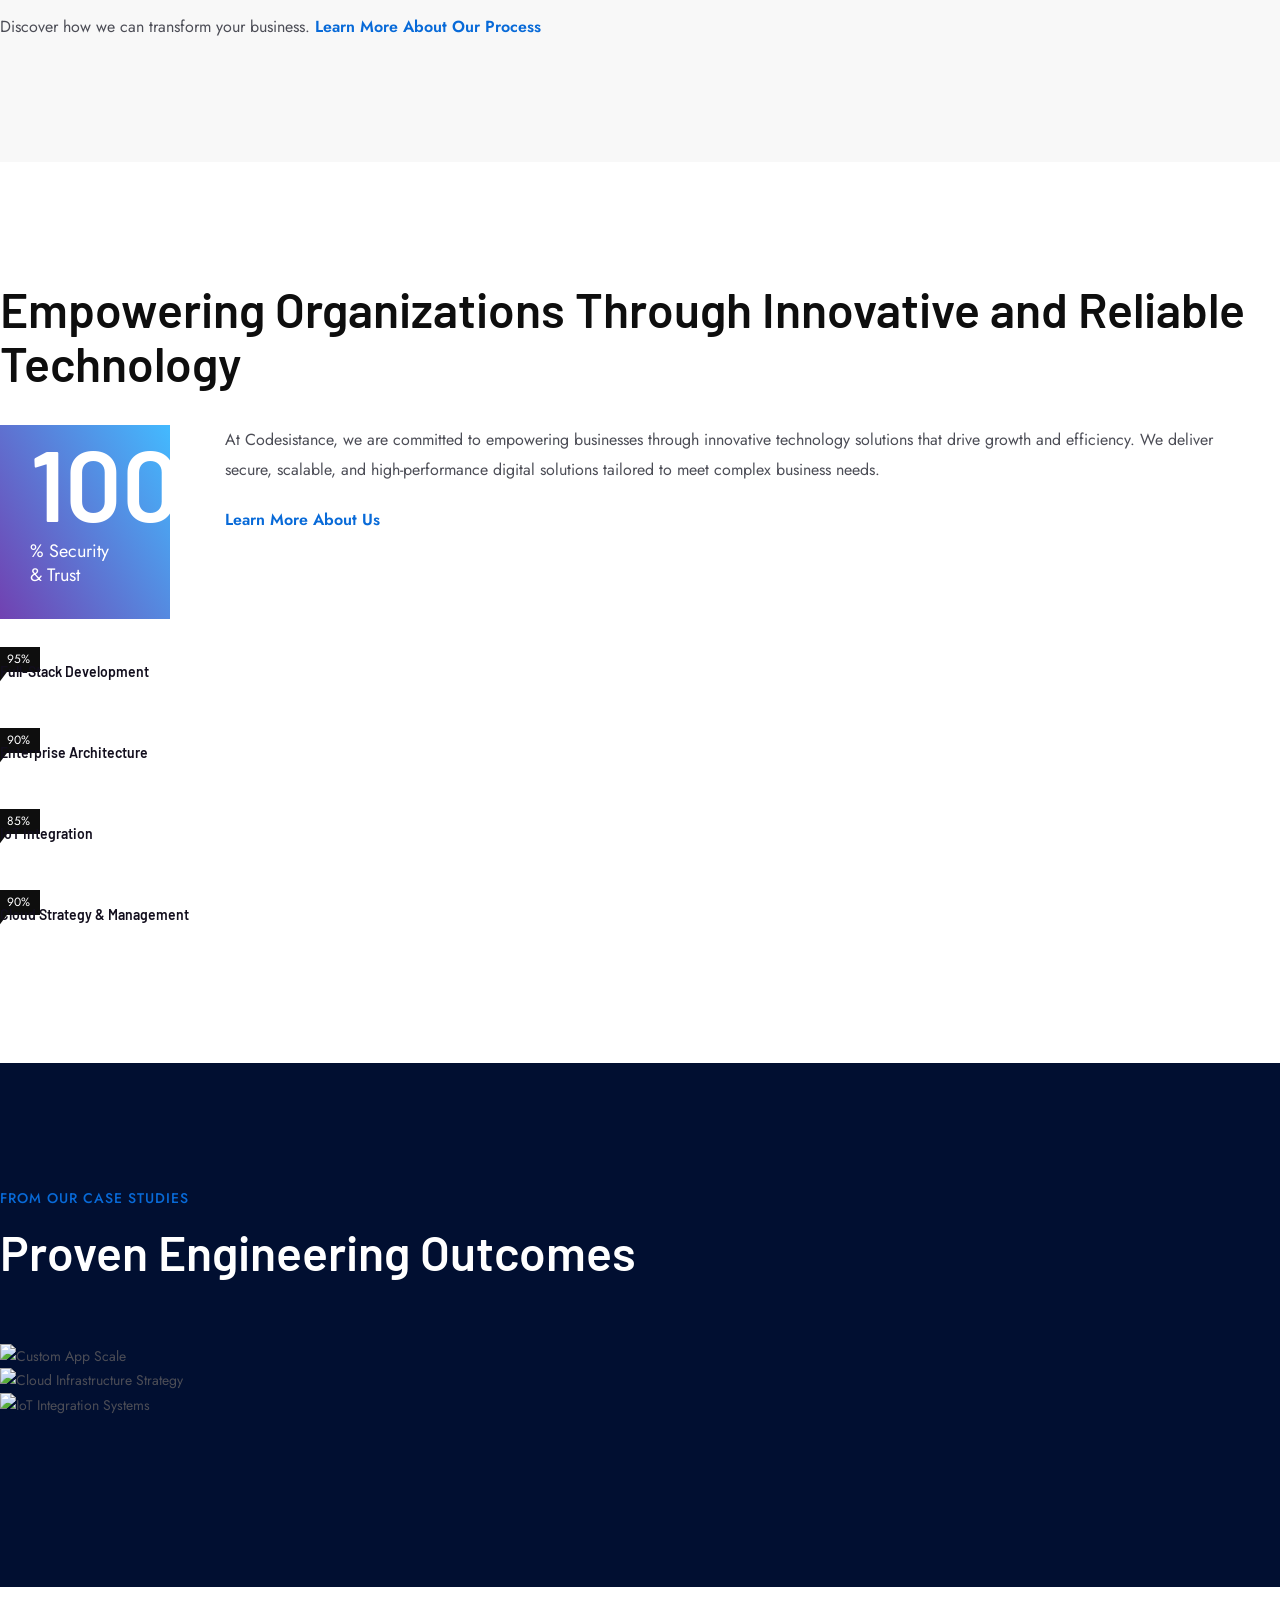
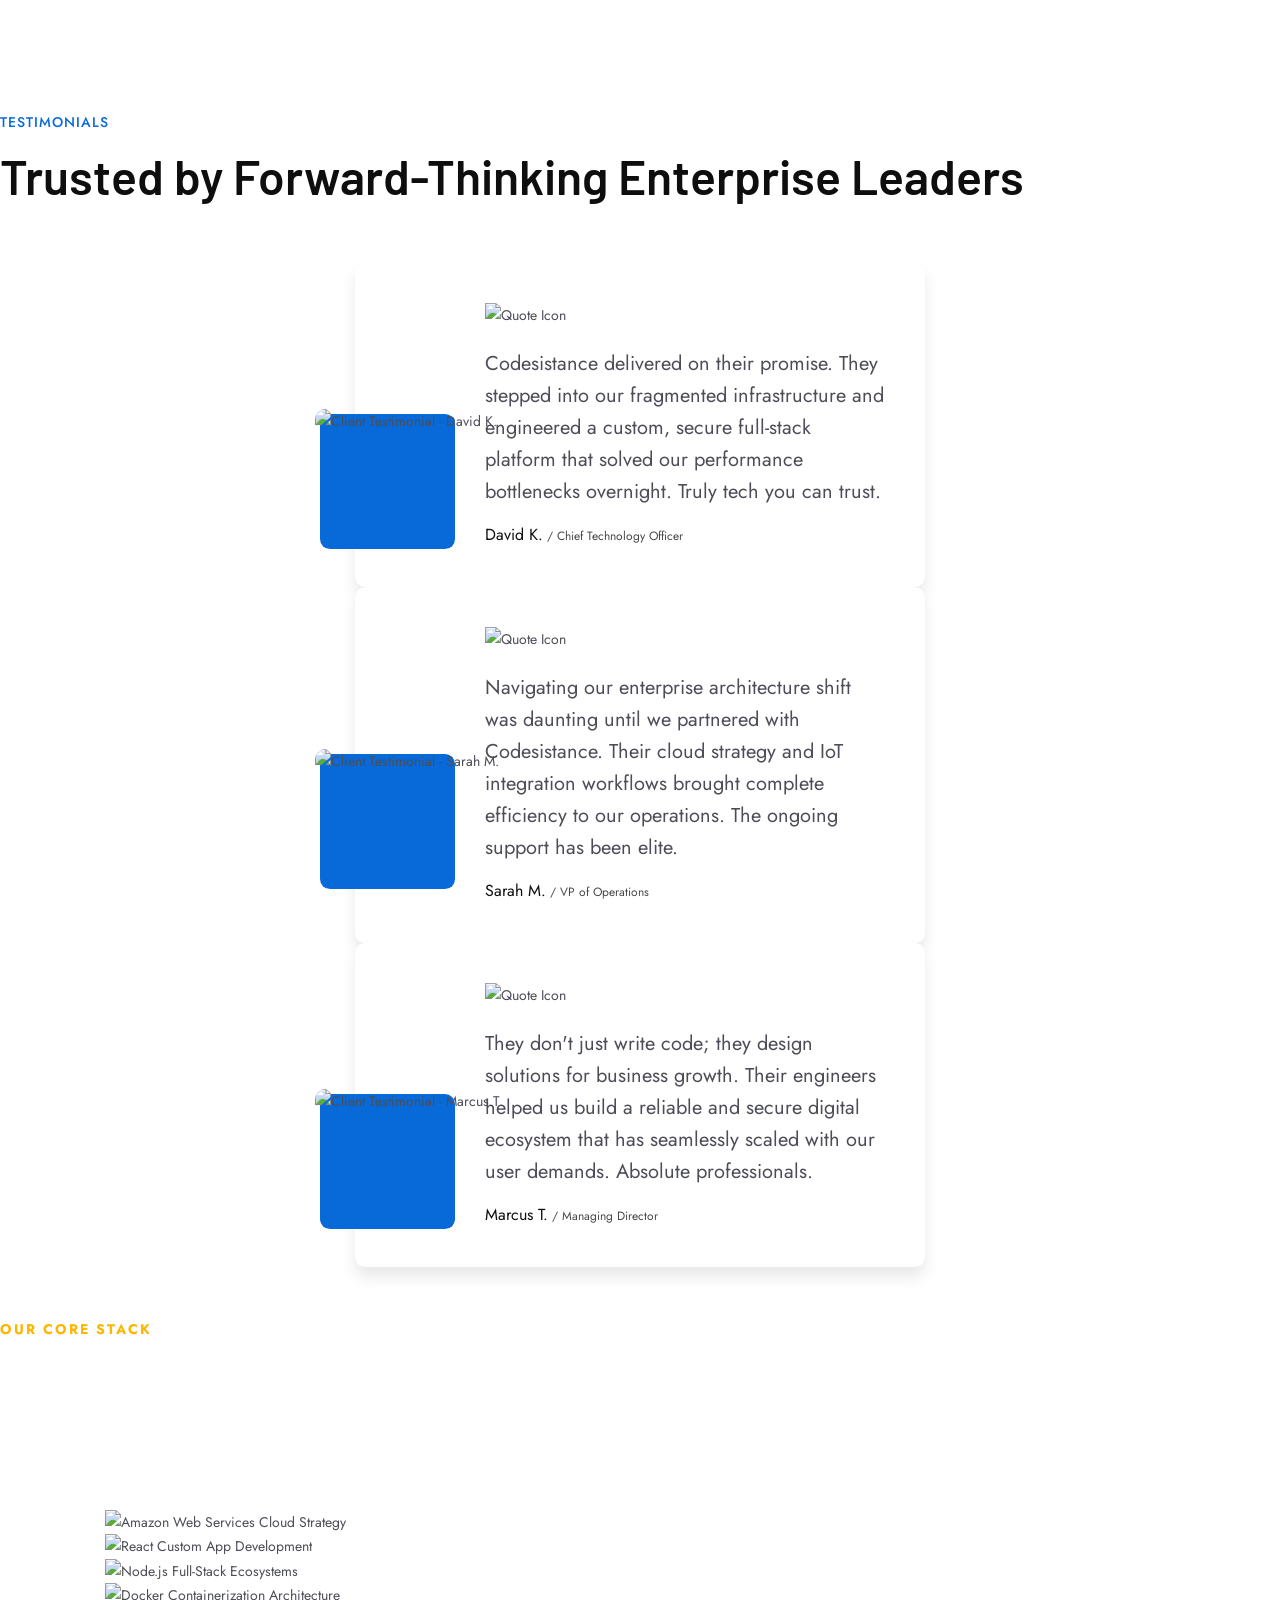
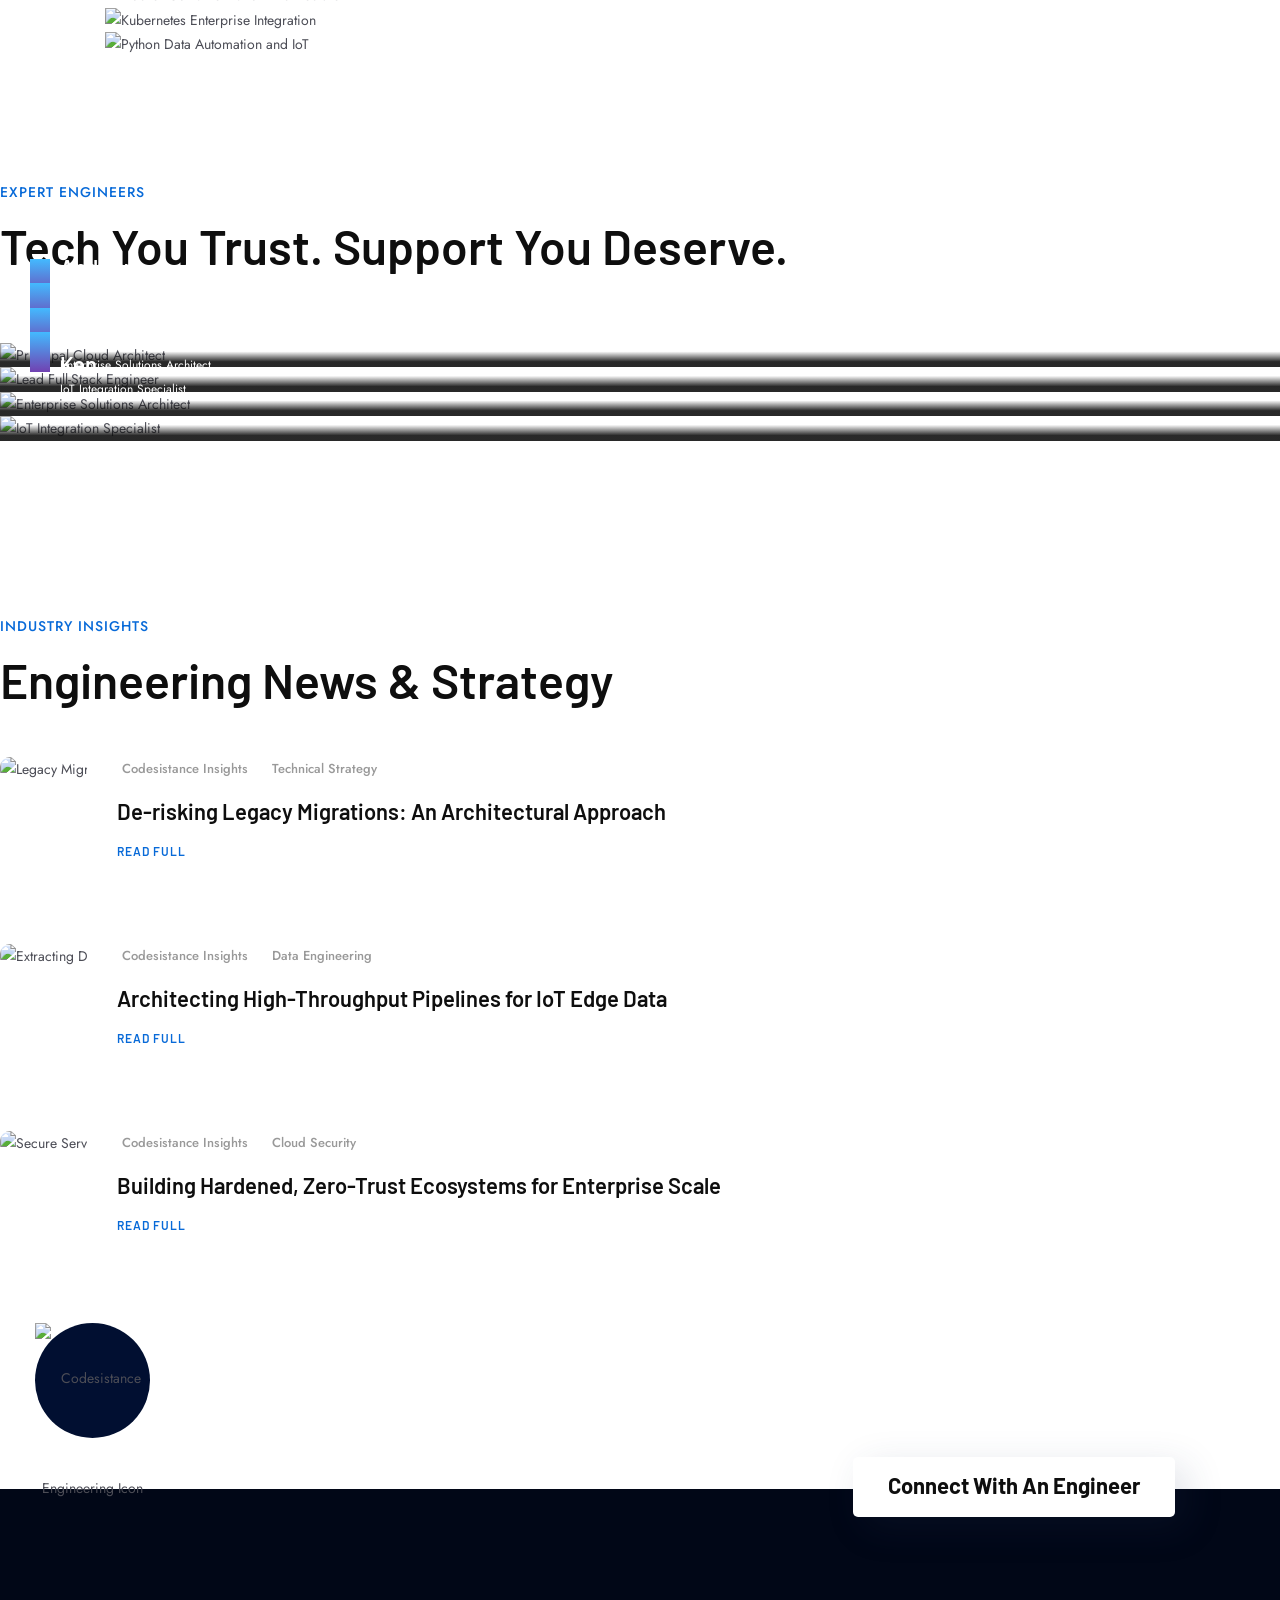
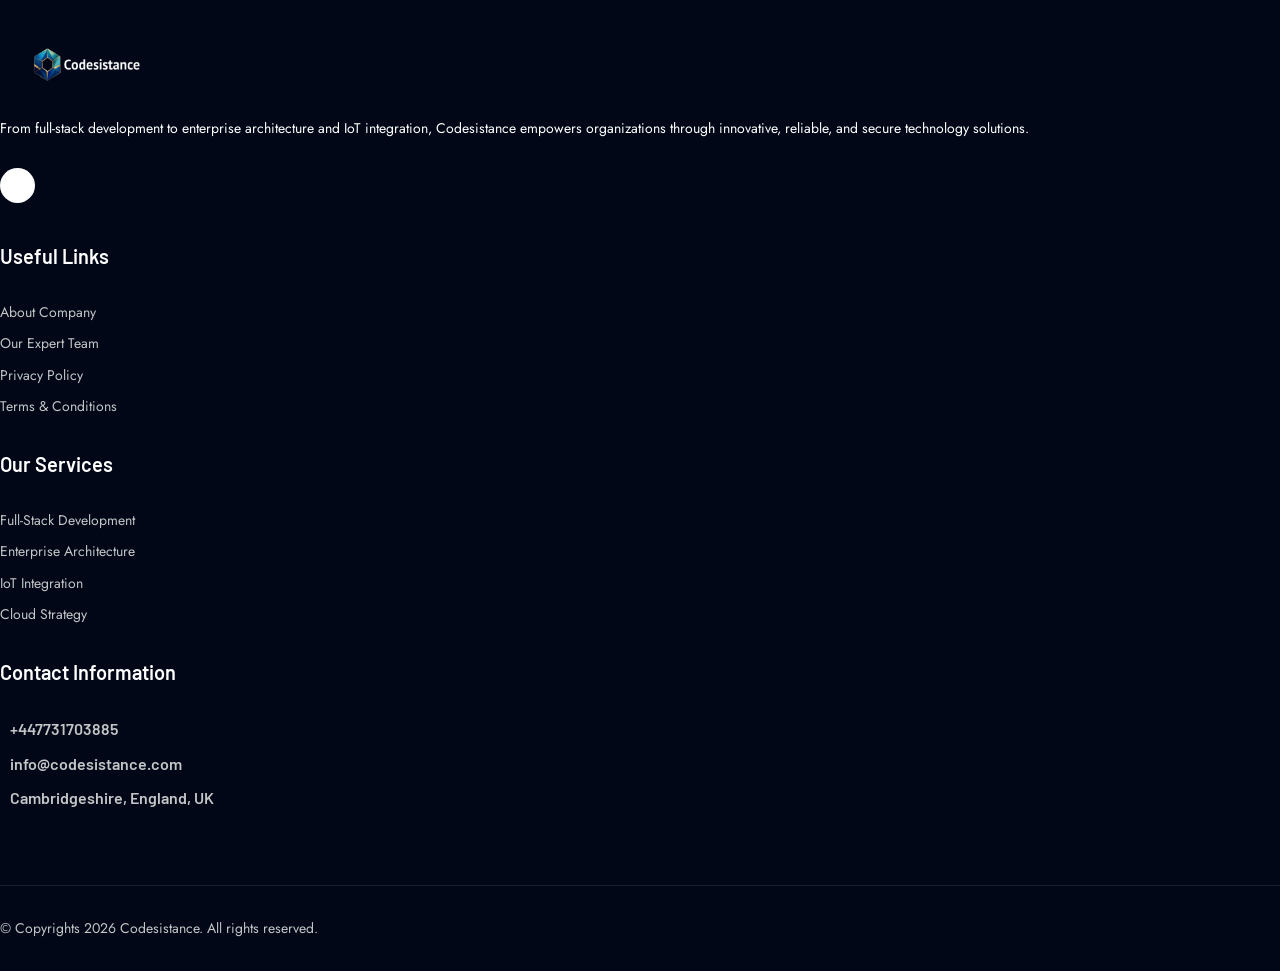
==== commit 321cc1e2: "Update index.html" ====
--- a/index.html
+++ b/index.html
@@ -964,11 +964,10 @@
                             <div class="footer-widget-about">
                                 <a class="footer-logo" href="index.html"><img src="assets/images/logo-white.png" alt="Codesistance Logo"></a>
                                 <p>From full-stack development to enterprise architecture and IoT integration, Codesistance empowers organizations through innovative, reliable, and secure technology solutions.</p>
-                                <p style="font-style: italic; color: #ffca28; margin-top: 10px; font-weight: 500;">Tech You Trust. Support You Deserve.</p>
+							
                                 <div class="footer-social">
                                     <ul class="social">
                                         <li><a href="https://linkedin.com/company/107256598" target="_blank"><i class="fab fa-linkedin-in"></i></a></li>
-                                        <li><a href="#"><i class="fab fa-github"></i></a></li>
                                     </ul>
                                 </div>
                             </div>
